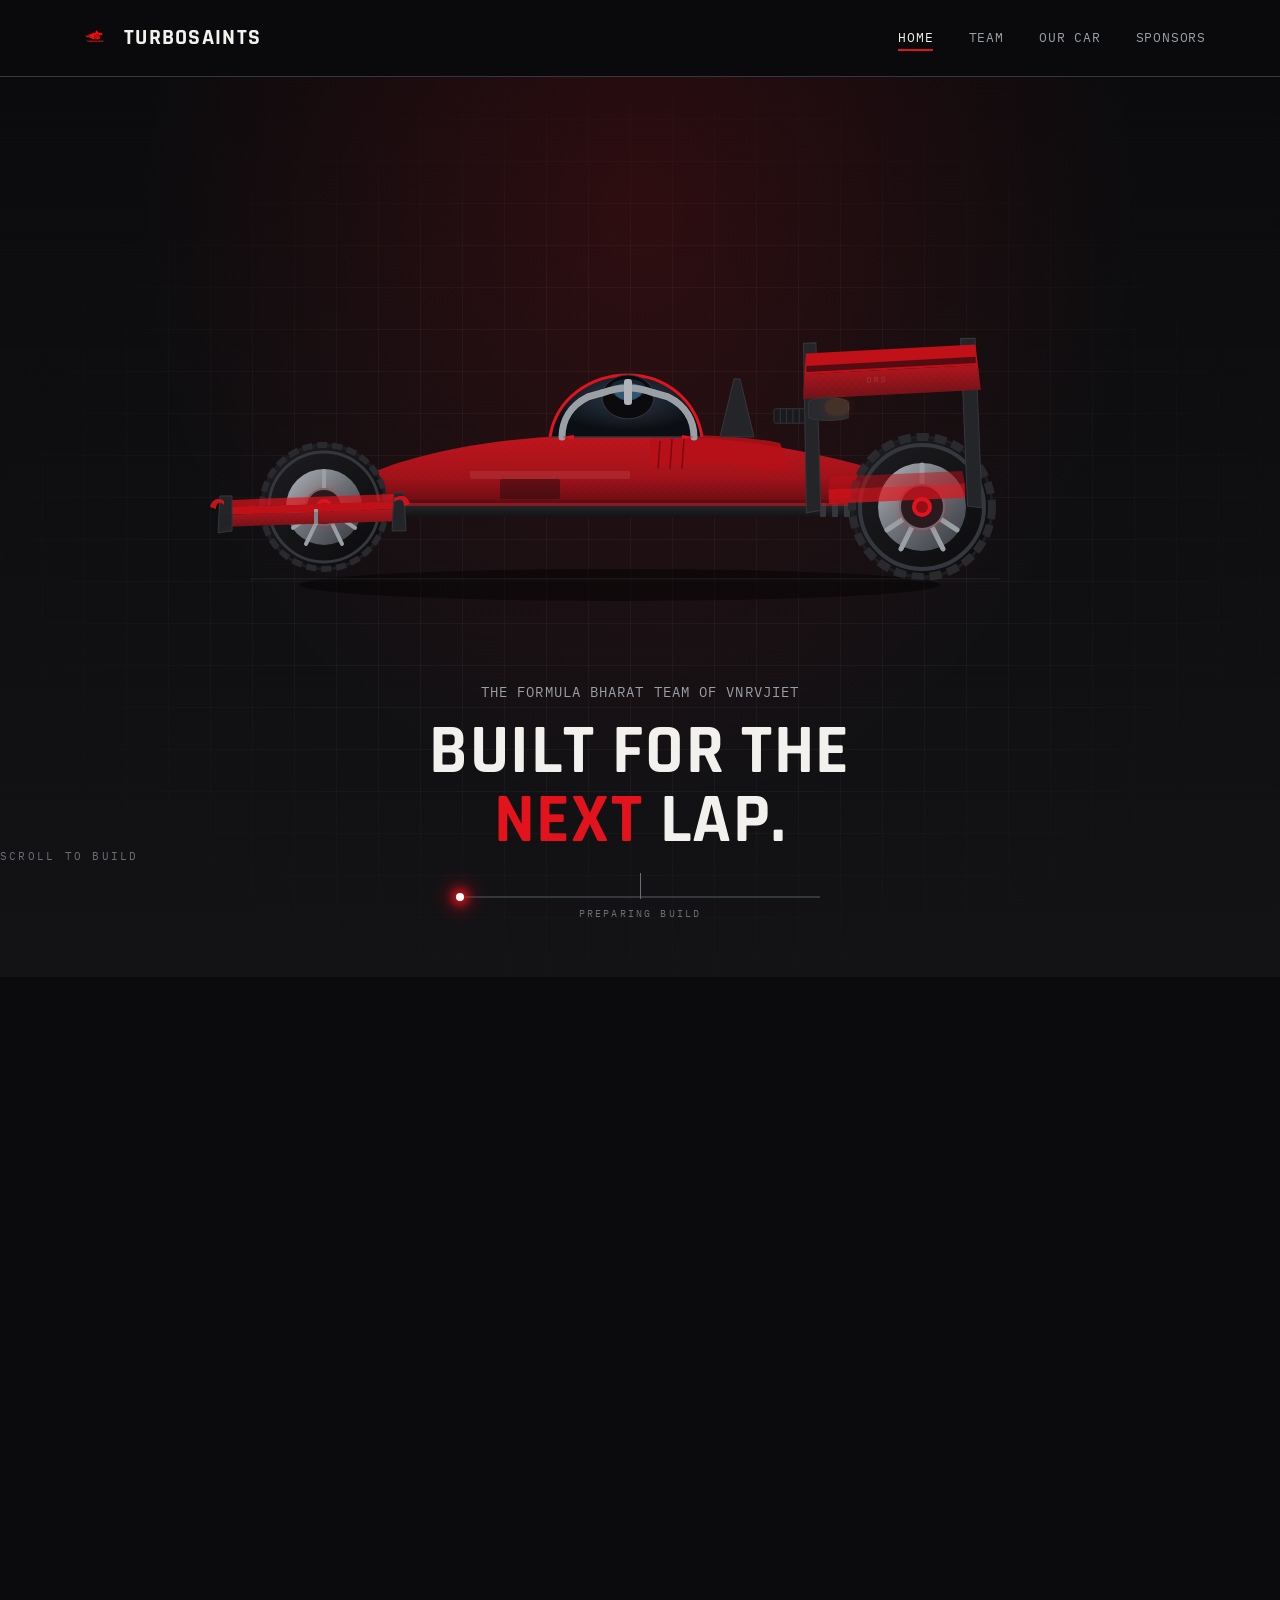
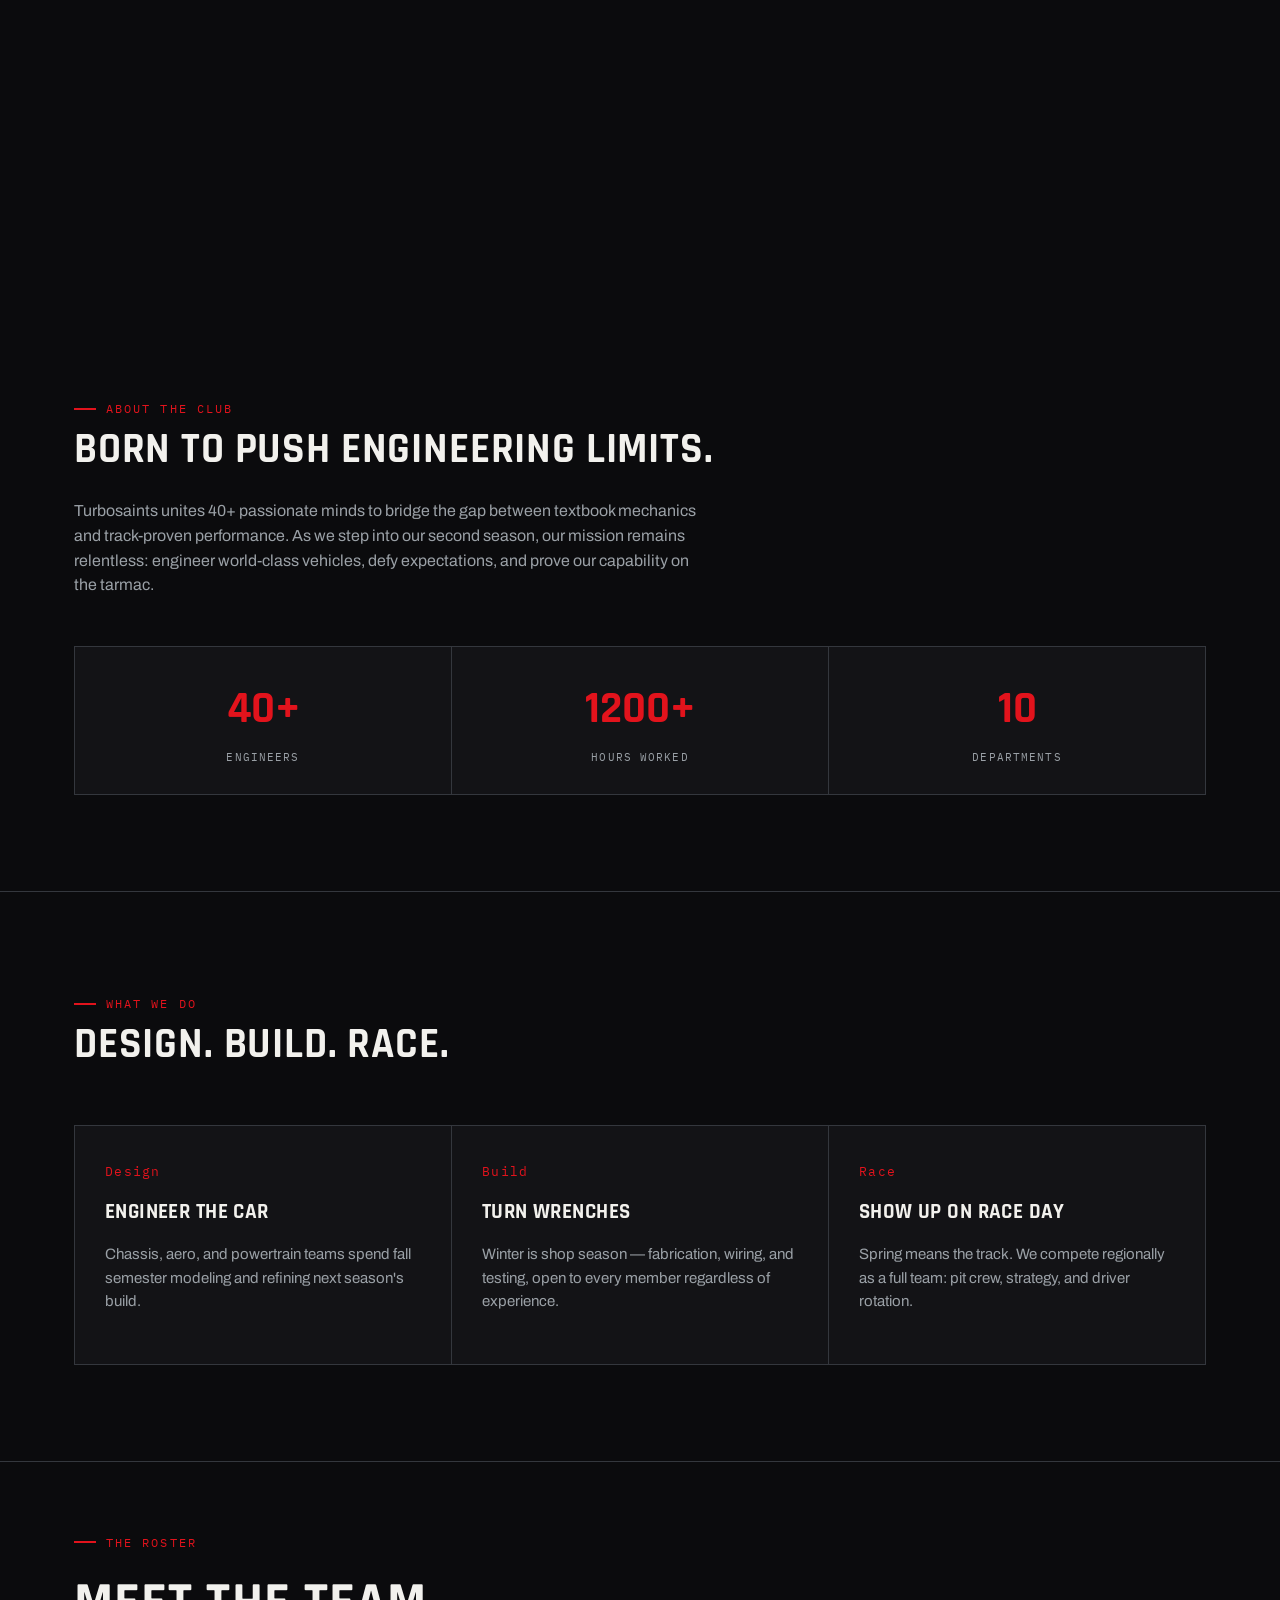
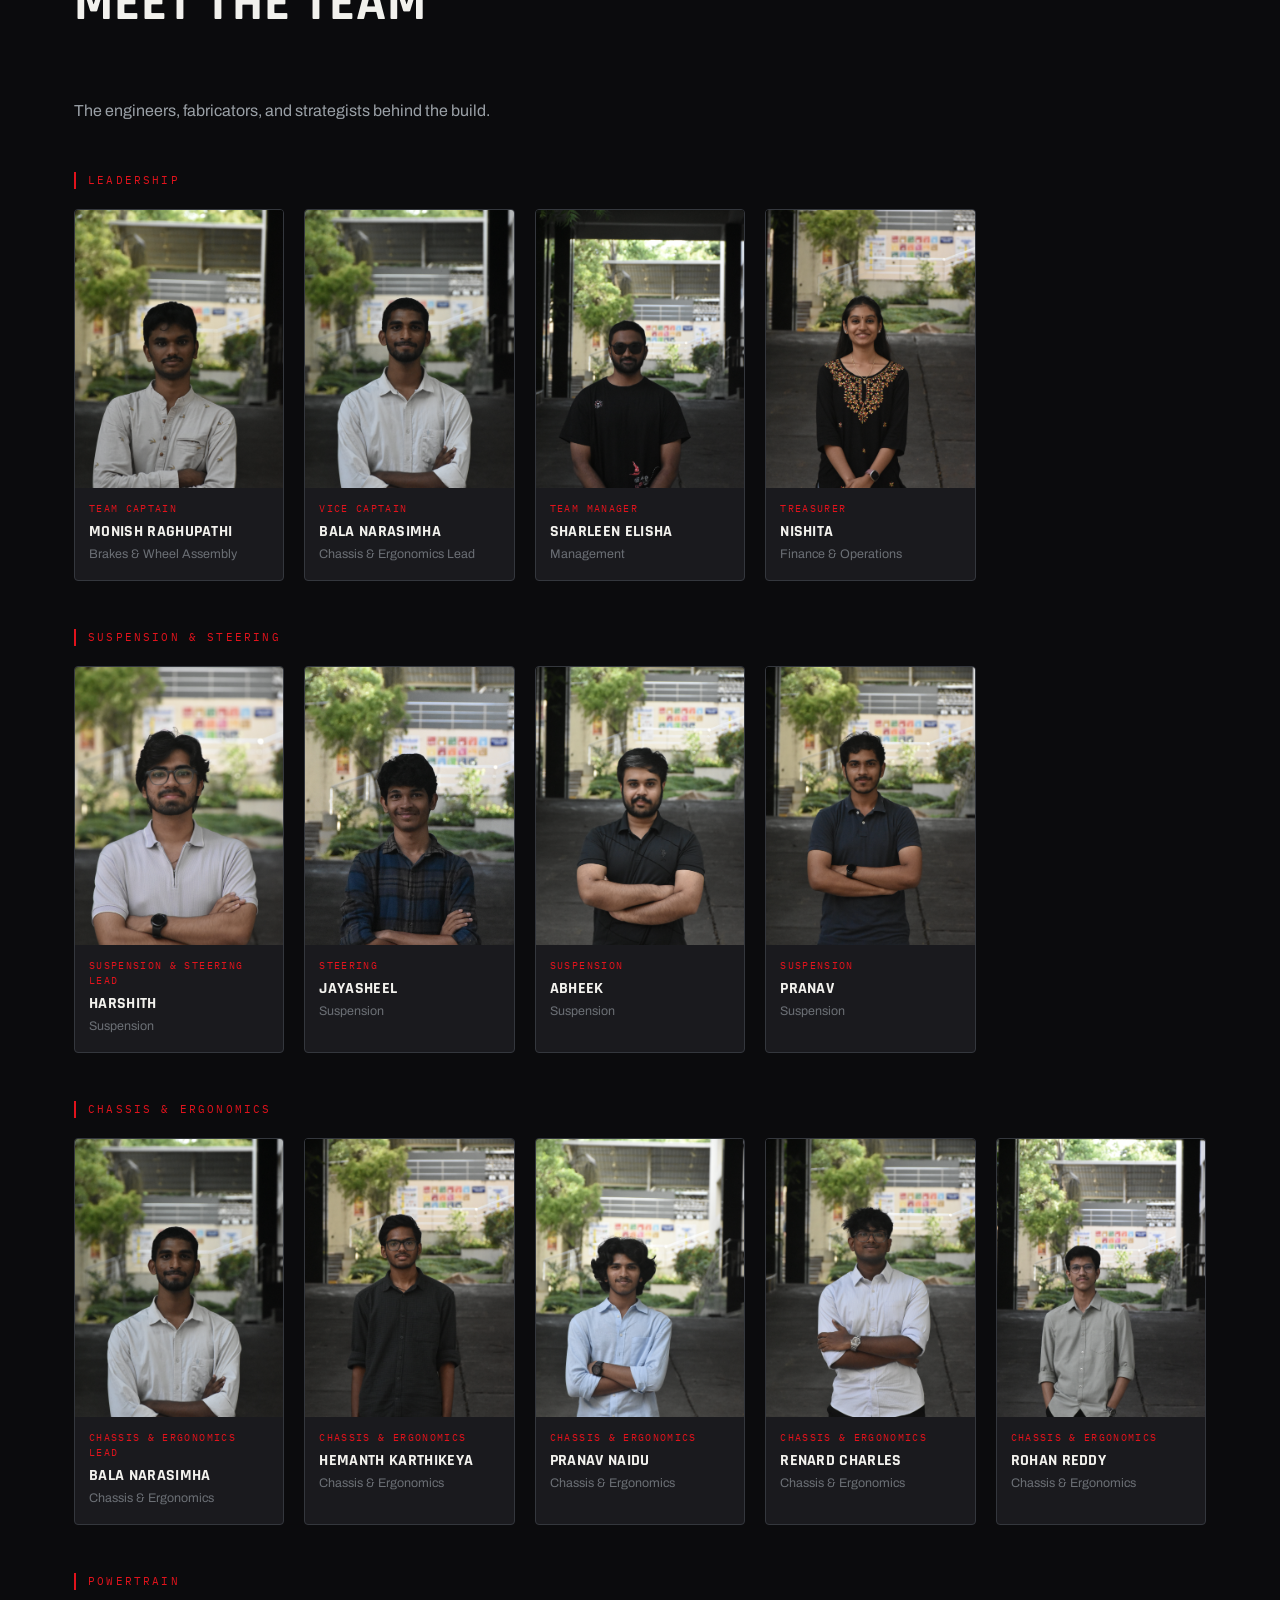
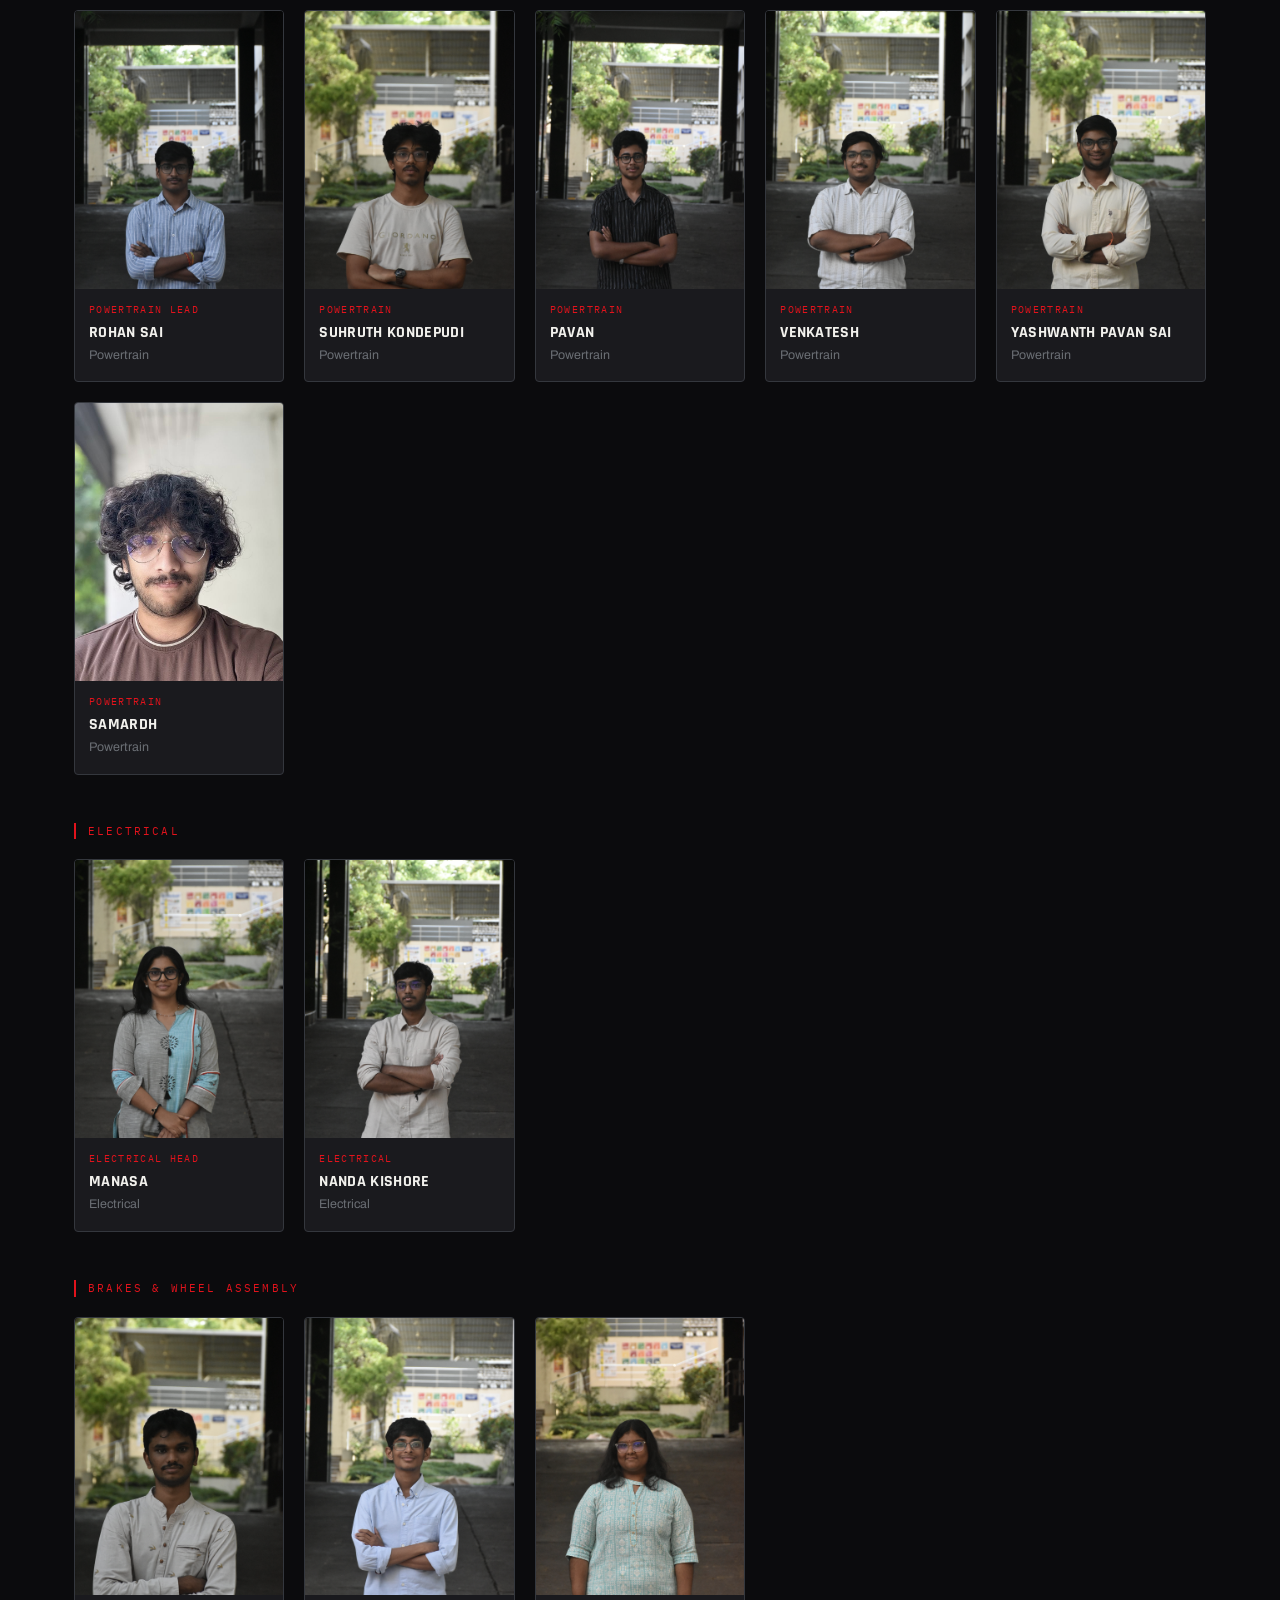
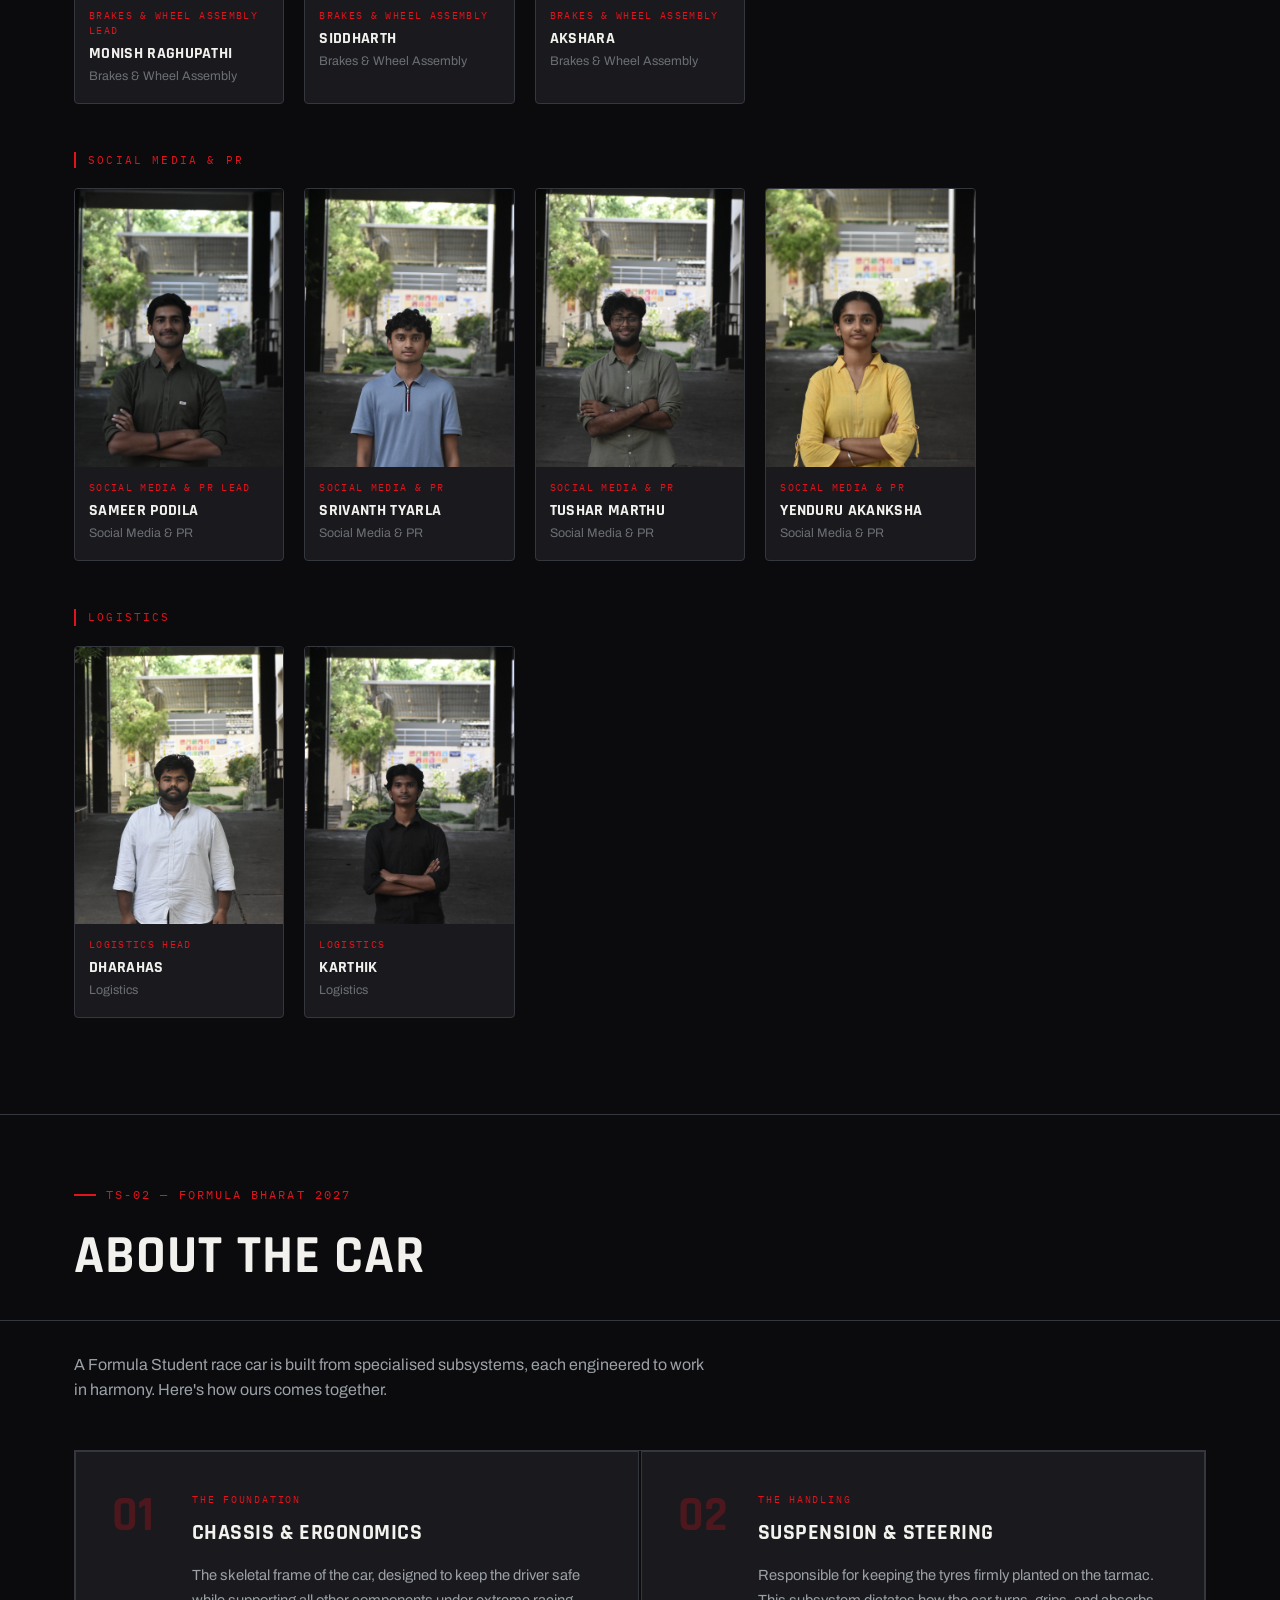
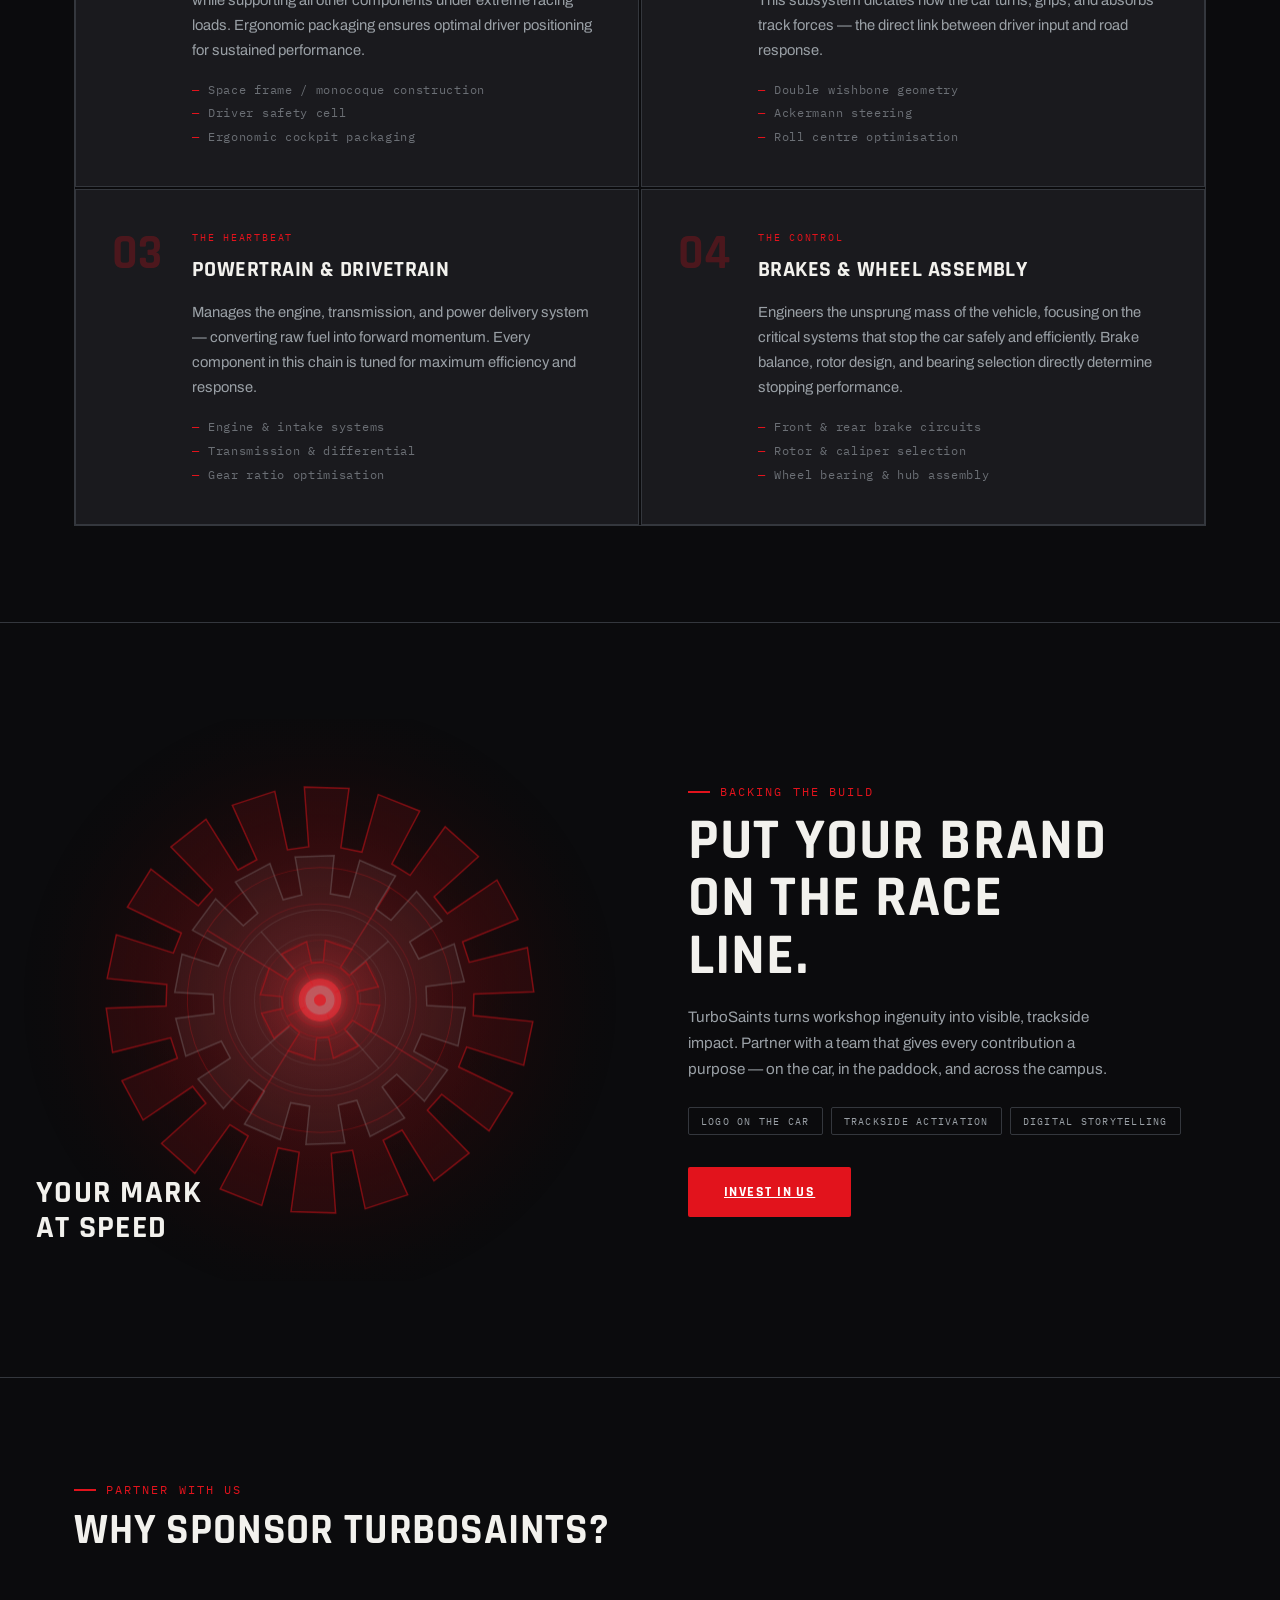
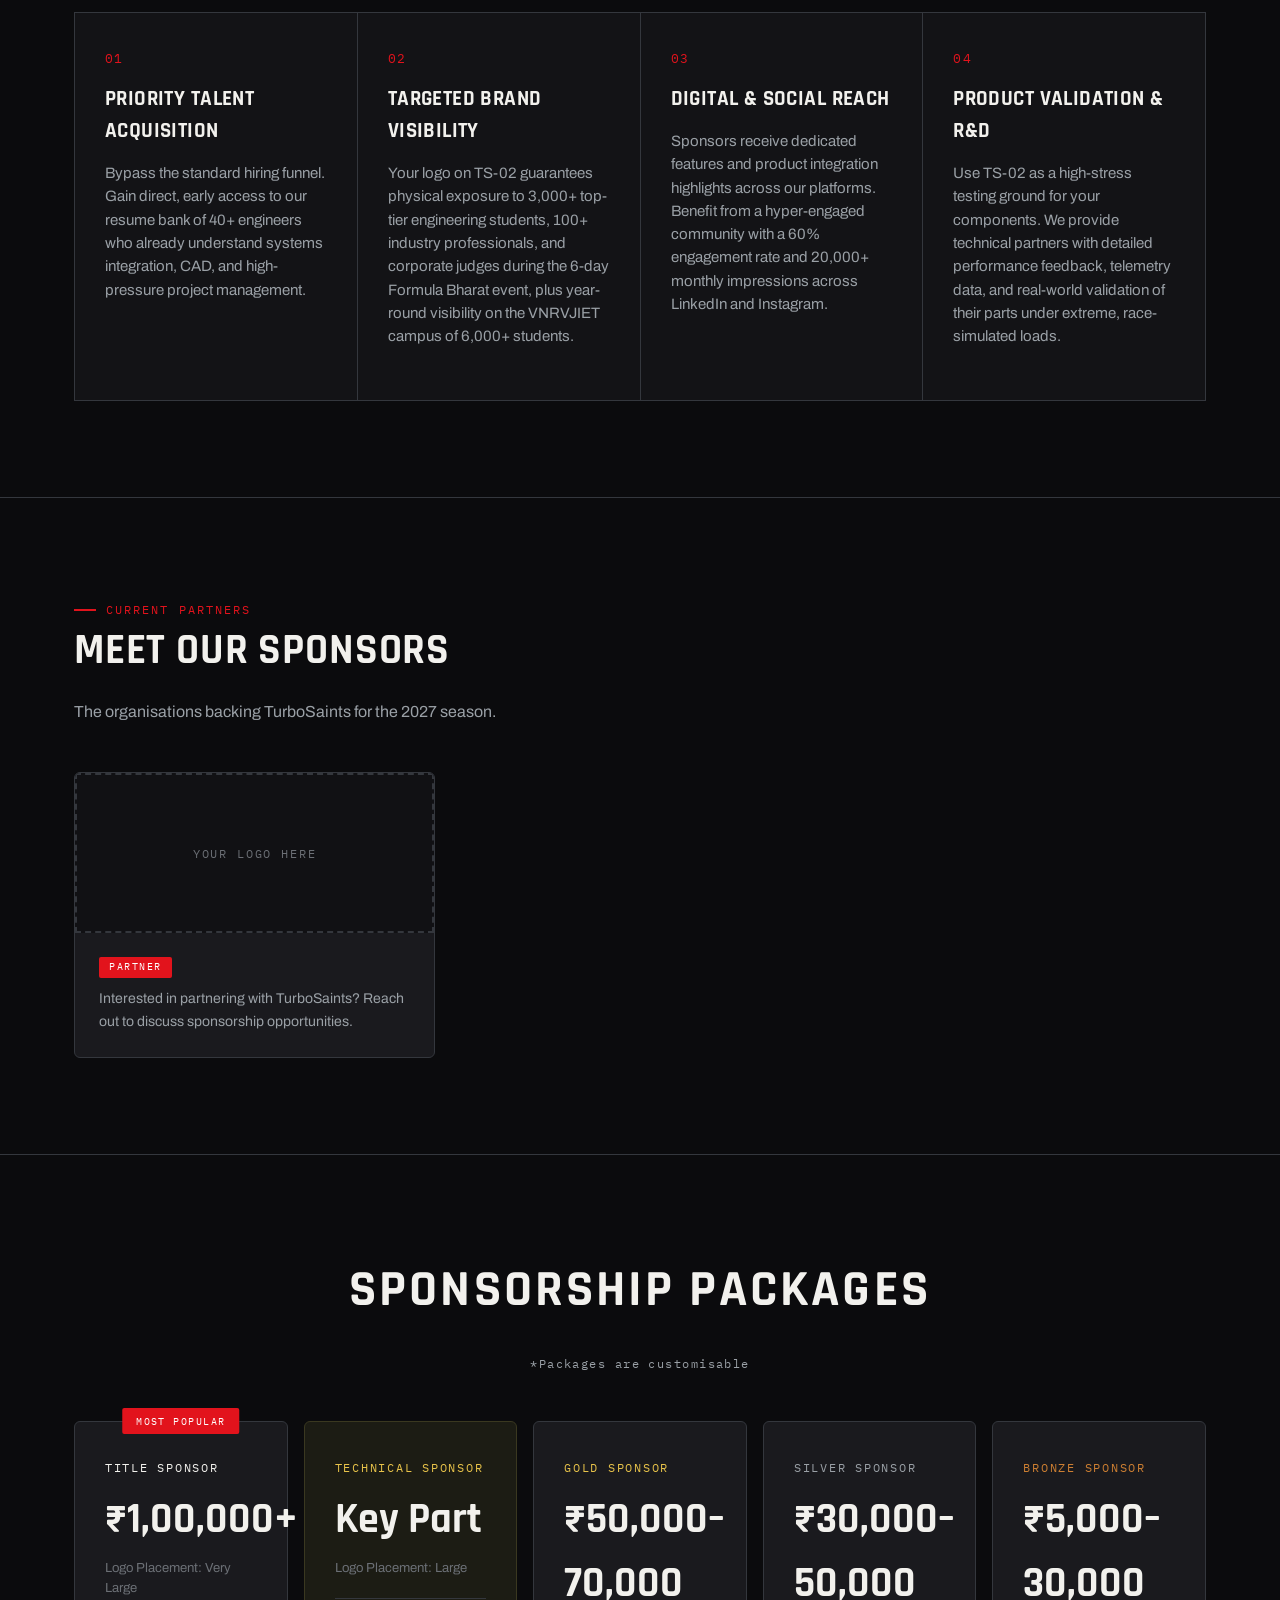
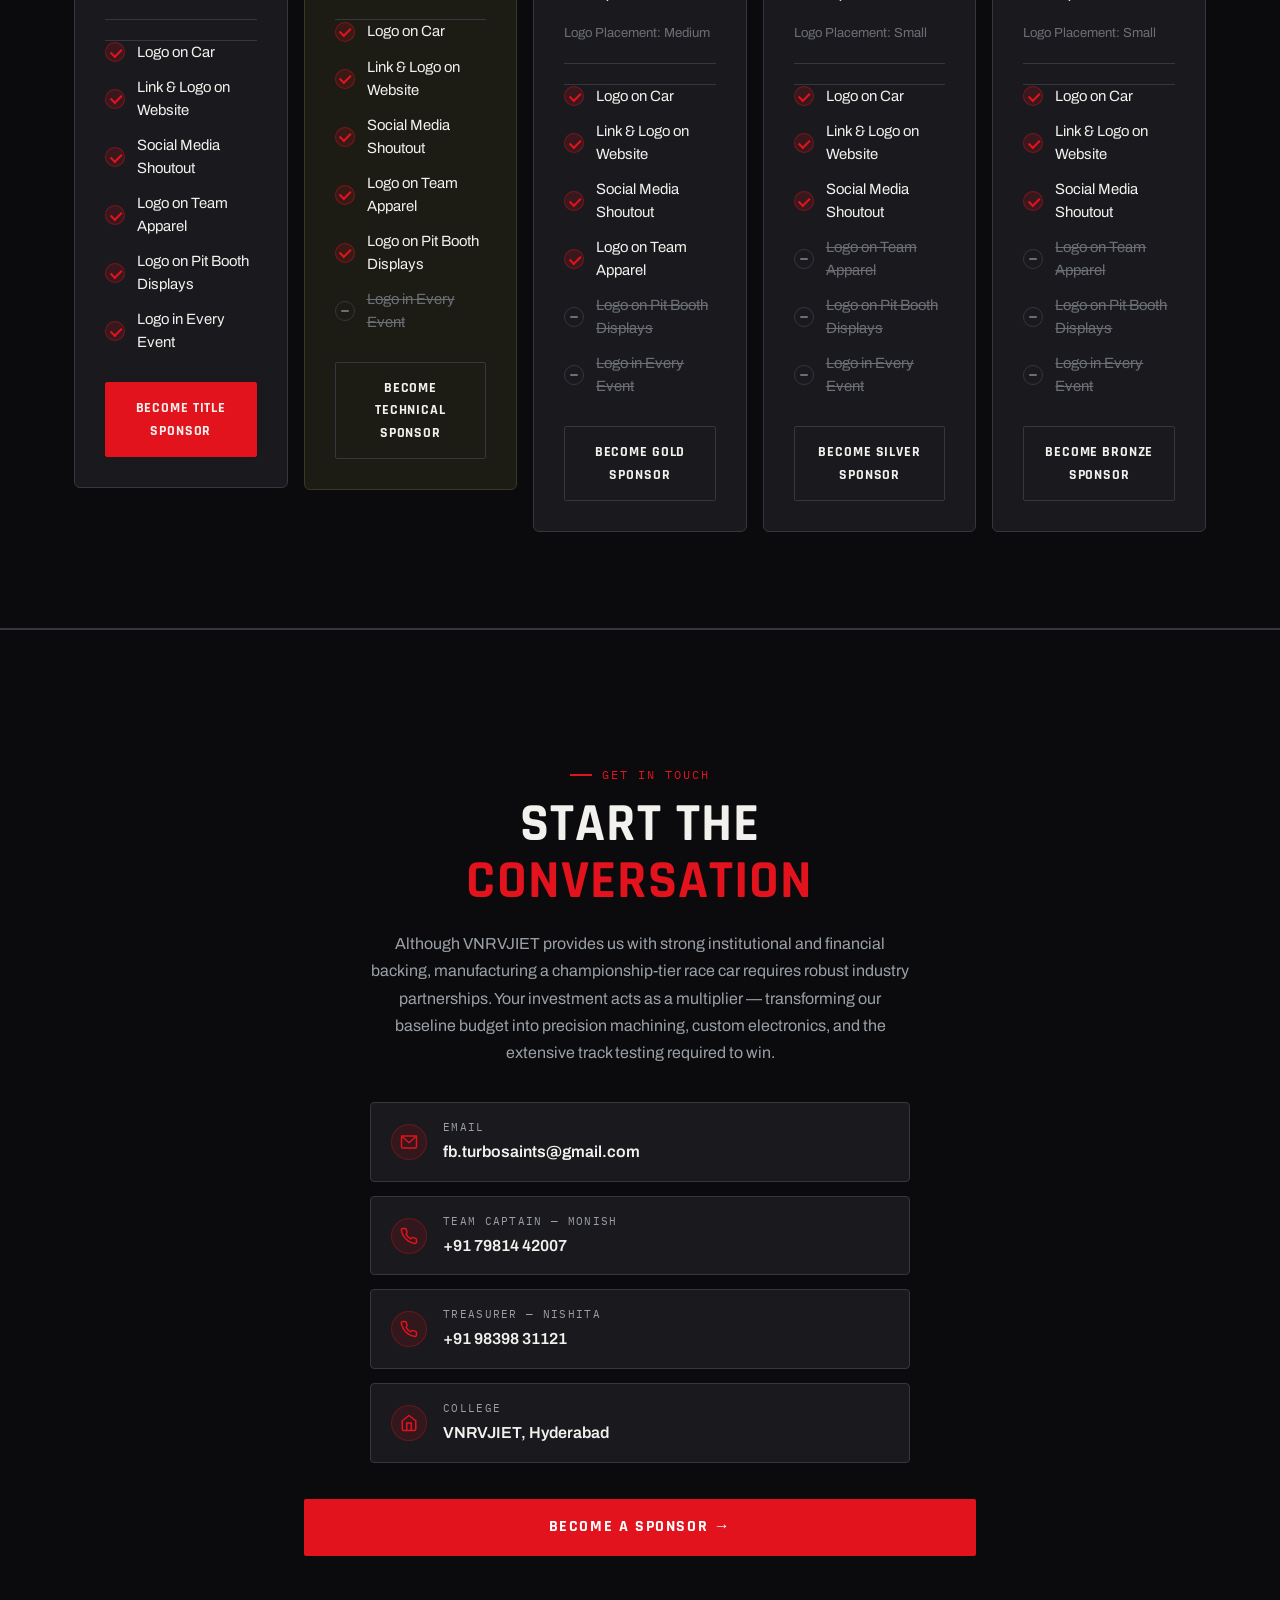
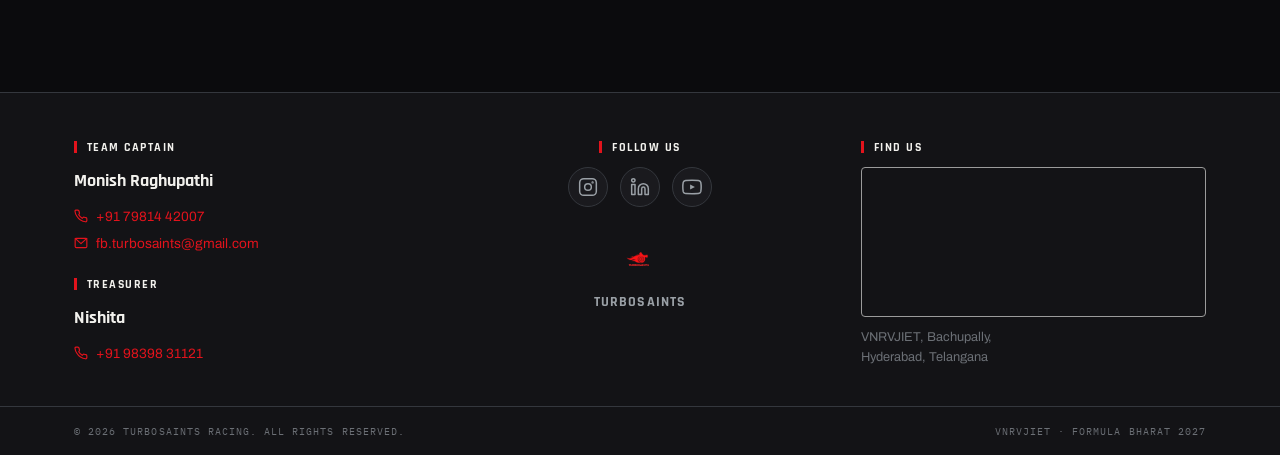
==== index.html @ 215c18c5 "Changed "College Race Club" Changed "Built by Saints."" ====
<!DOCTYPE html>
<html lang="en">
<head>
<meta charset="UTF-8" />
<meta name="viewport" content="width=device-width, initial-scale=1.0" />
<title>Turbosaints — Collegiate Race Club</title>
<link rel="preconnect" href="https://fonts.googleapis.com">
<link href="https://fonts.googleapis.com/css2?family=Rajdhani:wght@600;700&family=Archivo:wght@400;500;600&family=IBM+Plex+Mono:wght@400;500&display=swap" rel="stylesheet">
<link rel="stylesheet" href="styles.css" />
</head>
<body>

<nav class="site-nav">
  <div class="wrap">
    <a href="#home" class="brand nav-anchor"><img src="logo.png" alt="" class="brand-logo"><span class="brand-name">Turbosaints</span></a>
    <ul class="nav-links">
      <li><a href="#home"     class="nav-anchor">Home</a></li>
      <li><a href="#team"     class="nav-anchor">Team</a></li>
      <li><a href="#our-car"  class="nav-anchor">Our Car</a></li>
      <li><a href="#sponsors" class="nav-anchor">Sponsors</a></li>
    </ul>
    <button class="nav-toggle" aria-label="Toggle menu">☰</button>
  </div>
</nav>

<!-- ═══════════════════════════════════════════ HOME ═══════════════════════════════════════════ -->
<div id="home">

<div class="build-pin">
  <div class="build-sticky">
    <canvas id="spark-canvas" aria-hidden="true"></canvas>
    <div class="build-progress-wrap" aria-hidden="true">
      <div class="build-progress-bar" id="build-bar"></div>
      <span class="build-progress-label" id="build-label">INITIALISING</span>
    </div>
    <div class="build-stage">
      <svg id="car-svg" viewBox="0 0 960 500" xmlns="http://www.w3.org/2000/svg">
        <defs>
          <filter id="glow-red" x="-40%" y="-40%" width="180%" height="180%">
            <feGaussianBlur stdDeviation="6" result="blur"/>
            <feMerge><feMergeNode in="blur"/><feMergeNode in="SourceGraphic"/></feMerge>
          </filter>
          <filter id="glow-subtle" x="-20%" y="-20%" width="140%" height="140%">
            <feGaussianBlur stdDeviation="3" result="blur"/>
            <feMerge><feMergeNode in="blur"/><feMergeNode in="SourceGraphic"/></feMerge>
          </filter>
          <linearGradient id="chassis-grad" x1="0%" y1="0%" x2="0%" y2="100%">
            <stop offset="0%"   stop-color="#e2131c"/>
            <stop offset="60%"  stop-color="#c01018"/>
            <stop offset="100%" stop-color="#7a0a10"/>
          </linearGradient>
          <linearGradient id="floor-grad" x1="0%" y1="0%" x2="0%" y2="100%">
            <stop offset="0%"   stop-color="#2a2a2e"/>
            <stop offset="100%" stop-color="#131316"/>
          </linearGradient>
          <linearGradient id="wing-grad" x1="0%" y1="0%" x2="0%" y2="100%">
            <stop offset="0%"   stop-color="#e2131c"/>
            <stop offset="100%" stop-color="#8c0f16"/>
          </linearGradient>
          <linearGradient id="tyre-grad" x1="0%" y1="0%" x2="100%" y2="100%">
            <stop offset="0%"   stop-color="#1e1e22"/>
            <stop offset="100%" stop-color="#0b0b0d"/>
          </linearGradient>
          <linearGradient id="rim-grad" x1="0%" y1="0%" x2="100%" y2="100%">
            <stop offset="0%"   stop-color="#b0b4ba"/>
            <stop offset="50%"  stop-color="#6b6f75"/>
            <stop offset="100%" stop-color="#34373d"/>
          </linearGradient>
          <radialGradient id="cockpit-glass" cx="50%" cy="35%" r="55%">
            <stop offset="0%"   stop-color="#2a3a4a" stop-opacity="0.9"/>
            <stop offset="100%" stop-color="#0b0f14" stop-opacity="1"/>
          </radialGradient>
          <pattern id="carbon" x="0" y="0" width="8" height="8" patternUnits="userSpaceOnUse">
            <rect width="8" height="8" fill="#1a1a1e"/>
            <rect x="0" y="0" width="4" height="4" fill="#222226" opacity="0.7"/>
            <rect x="4" y="4" width="4" height="4" fill="#222226" opacity="0.7"/>
          </pattern>
        </defs>
        <g id="floor" class="part">
          <rect x="170" y="372" width="590" height="14" rx="2" fill="url(#floor-grad)"/>
          <rect x="660" y="358" width="6" height="28" rx="1" fill="#34373d"/>
          <rect x="672" y="354" width="6" height="32" rx="1" fill="#34373d"/>
          <rect x="684" y="350" width="6" height="36" rx="1" fill="#34373d"/>
          <rect x="696" y="347" width="6" height="39" rx="1" fill="#34373d"/>
          <rect x="708" y="344" width="6" height="42" rx="1" fill="#34373d"/>
          <rect x="200" y="374" width="4" height="12" rx="1" fill="#2a2a2e"/>
          <rect x="215" y="374" width="4" height="12" rx="1" fill="#2a2a2e"/>
          <rect x="230" y="374" width="4" height="12" rx="1" fill="#2a2a2e"/>
          <rect x="170" y="372" width="590" height="3" rx="1" fill="#e2131c" opacity="0.5"/>
        </g>
        <g id="chassis" class="part">
          <path d="M 200 348 C 230 330, 310 310, 390 306 L 510 306 C 570 306, 640 318, 700 334 L 726 348 L 726 372 L 200 372 Z" fill="url(#chassis-grad)"/>
          <path d="M 200 348 C 230 330, 310 310, 390 306 L 510 306 C 570 306, 640 318, 700 334 L 726 348 L 726 372 L 200 372 Z" fill="url(#carbon)" opacity="0.18"/>
          <path d="M 200 348 C 175 348, 148 354, 118 362 L 108 368 L 112 372 L 200 372 Z" fill="#c01018"/>
          <path d="M 108 368 L 118 362 L 112 368 Z" fill="#8c0f16"/>
          <path d="M 490 308 C 520 302, 580 304, 620 312 L 630 336 L 610 340 C 580 332, 520 330, 490 336 Z" fill="#b81018" opacity="0.85"/>
          <line x1="500" y1="310" x2="498" y2="338" stroke="#7a0a10" stroke-width="1.5"/>
          <line x1="512" y1="308" x2="510" y2="338" stroke="#7a0a10" stroke-width="1.5"/>
          <line x1="524" y1="307" x2="522" y2="338" stroke="#7a0a10" stroke-width="1.5"/>
          <path d="M 440 306 C 445 286, 465 278, 485 278 C 505 278, 525 286, 530 306 Z" fill="#b81018"/>
          <path d="M 560 306 L 574 248 L 580 248 L 594 306 Z" fill="#232529" stroke="#34373d" stroke-width="1"/>
          <rect x="310" y="340" width="160" height="8" rx="1" fill="#fff" opacity="0.08"/>
          <rect x="340" y="348" width="60" height="20" rx="2" fill="#0b0b0d" opacity="0.4"/>
          <rect x="474" y="268" width="10" height="22" rx="3" fill="#e2131c"/>
          <rect x="471" y="264" width="16" height="6" rx="2" fill="#232529"/>
          <rect x="200" y="369" width="526" height="3" fill="#5a0a0e" opacity="0.6"/>
        </g>
        <g id="susp-rear" class="part">
          <line x1="700" y1="348" x2="746" y2="360" stroke="#9aa0a6" stroke-width="4" stroke-linecap="round"/>
          <line x1="700" y1="348" x2="746" y2="345" stroke="#9aa0a6" stroke-width="4" stroke-linecap="round"/>
          <line x1="700" y1="368" x2="746" y2="378" stroke="#9aa0a6" stroke-width="4" stroke-linecap="round"/>
          <line x1="700" y1="368" x2="746" y2="358" stroke="#9aa0a6" stroke-width="4" stroke-linecap="round"/>
          <line x1="710" y1="358" x2="746" y2="385" stroke="#6b6f75" stroke-width="2.5" stroke-linecap="round"/>
          <rect x="742" y="344" width="10" height="42" rx="3" fill="#9aa0a6"/>
          <rect x="752" y="354" width="10" height="22" rx="2" fill="#e2131c" opacity="0.9"/>
          <rect x="740" y="350" width="6" height="30" rx="1" fill="#2a2a2e"/>
        </g>
        <g id="susp-front" class="part">
          <line x1="200" y1="348" x2="160" y2="360" stroke="#9aa0a6" stroke-width="4" stroke-linecap="round"/>
          <line x1="200" y1="348" x2="160" y2="345" stroke="#9aa0a6" stroke-width="4" stroke-linecap="round"/>
          <line x1="200" y1="368" x2="160" y2="378" stroke="#9aa0a6" stroke-width="4" stroke-linecap="round"/>
          <line x1="200" y1="368" x2="160" y2="358" stroke="#9aa0a6" stroke-width="4" stroke-linecap="round"/>
          <line x1="192" y1="358" x2="158" y2="385" stroke="#6b6f75" stroke-width="2.5" stroke-linecap="round"/>
          <rect x="150" y="344" width="10" height="42" rx="3" fill="#9aa0a6"/>
          <rect x="140" y="354" width="10" height="22" rx="2" fill="#e2131c" opacity="0.9"/>
          <rect x="156" y="350" width="6" height="30" rx="1" fill="#2a2a2e"/>
        </g>
        <g id="wheel-rear" class="part">
          <circle cx="762" cy="376" r="70" fill="url(#tyre-grad)" stroke="#1e1e22" stroke-width="3"/>
          <circle cx="762" cy="376" r="70" fill="none" stroke="#2a2a2e" stroke-width="8" stroke-dasharray="12 6"/>
          <circle cx="762" cy="376" r="62" fill="none" stroke="#34373d" stroke-width="4"/>
          <circle cx="762" cy="376" r="44" fill="url(#rim-grad)"/>
          <g stroke="#9aa0a6" stroke-width="5" stroke-linecap="round">
            <line x1="762" y1="376" x2="762" y2="334"/>
            <line x1="762" y1="376" x2="797" y2="399"/>
            <line x1="762" y1="376" x2="783" y2="418"/>
            <line x1="762" y1="376" x2="741" y2="418"/>
            <line x1="762" y1="376" x2="727" y2="399"/>
          </g>
          <circle cx="762" cy="376" r="22" fill="#1a1a1e" stroke="#6b6f75" stroke-width="2"/>
          <circle cx="762" cy="376" r="10" fill="#e2131c"/>
          <circle cx="762" cy="376" r="6"  fill="#8c0f16"/>
          <circle cx="762" cy="376" r="26" fill="#e2131c" opacity="0.08" filter="url(#glow-red)"/>
        </g>
        <g id="wheel-front" class="part">
          <circle cx="164" cy="376" r="62" fill="url(#tyre-grad)" stroke="#1e1e22" stroke-width="3"/>
          <circle cx="164" cy="376" r="62" fill="none" stroke="#2a2a2e" stroke-width="6" stroke-dasharray="10 5"/>
          <circle cx="164" cy="376" r="55" fill="none" stroke="#34373d" stroke-width="3"/>
          <circle cx="164" cy="376" r="38" fill="url(#rim-grad)"/>
          <g stroke="#9aa0a6" stroke-width="4" stroke-linecap="round">
            <line x1="164" y1="376" x2="164" y2="340"/>
            <line x1="164" y1="376" x2="195" y2="397"/>
            <line x1="164" y1="376" x2="182" y2="413"/>
            <line x1="164" y1="376" x2="146" y2="413"/>
            <line x1="164" y1="376" x2="133" y2="397"/>
          </g>
          <circle cx="164" cy="376" r="18" fill="#1a1a1e" stroke="#6b6f75" stroke-width="2"/>
          <circle cx="164" cy="376" r="8"  fill="#e2131c"/>
          <circle cx="164" cy="376" r="5"  fill="#8c0f16"/>
          <circle cx="164" cy="376" r="22" fill="#e2131c" opacity="0.08" filter="url(#glow-red)"/>
        </g>
        <g id="cockpit" class="part">
          <path d="M 390 306 C 396 268, 430 244, 468 244 C 504 244, 536 268, 542 306 Z" fill="url(#cockpit-glass)" stroke="#34373d" stroke-width="1.5"/>
          <path d="M 390 306 C 396 268, 430 244, 468 244 C 504 244, 536 268, 542 306" fill="none" stroke="#e2131c" stroke-width="3"/>
          <ellipse cx="468" cy="266" rx="26" ry="22" fill="#0b0b0d" stroke="#34373d" stroke-width="1"/>
          <ellipse cx="468" cy="258" rx="18" ry="10" fill="#1a2a3a" opacity="0.8"/>
          <path d="M 453 256 Q 468 248 483 256 Q 483 268 468 270 Q 453 268 453 256 Z" fill="#4a8ab4" opacity="0.5"/>
          <path d="M 402 306 C 402 290, 410 275, 428 266 L 442 262" fill="none" stroke="#9aa0a6" stroke-width="7" stroke-linecap="round"/>
          <path d="M 534 306 C 534 290, 526 275, 508 266 L 494 262" fill="none" stroke="#9aa0a6" stroke-width="7" stroke-linecap="round"/>
          <path d="M 442 262 Q 468 252 494 262" fill="none" stroke="#9aa0a6" stroke-width="7" stroke-linecap="round"/>
          <rect x="464" y="248" width="8" height="26" rx="3" fill="#b0b4ba"/>
          <path d="M 402 306 L 414 304 L 414 308 Z" fill="#e2131c"/>
          <path d="M 534 306 L 522 304 L 522 308 Z" fill="#e2131c"/>
        </g>
        <g id="front-wing" class="part">
          <path d="M 60 384 L 242 378 L 242 390 L 60 396 Z" fill="url(#wing-grad)"/>
          <path d="M 66 376 L 238 370 L 240 378 L 64 384 Z" fill="#c01018"/>
          <path d="M 72 369 L 234 363 L 238 370 L 70 376 Z" fill="#e2131c" opacity="0.7"/>
          <path d="M 60 365 L 72 365 L 72 400 L 58 402 Z" fill="#232529" stroke="#34373d" stroke-width="1"/>
          <path d="M 234 362 L 244 362 L 246 400 L 232 400 Z" fill="#232529" stroke="#34373d" stroke-width="1"/>
          <path d="M 64 370 C 58 366, 52 368, 50 376 L 56 378 C 56 372, 60 370, 64 374 Z" fill="#e2131c" opacity="0.85"/>
          <path d="M 234 367 C 242 363, 248 365, 250 373 L 244 375 C 244 369, 240 367, 234 371 Z" fill="#e2131c" opacity="0.85"/>
          <rect x="154" y="378" width="4" height="16" rx="1" fill="#9aa0a6"/>
          <path d="M 60 384 L 242 378 L 242 390 L 60 396 Z" fill="url(#carbon)" opacity="0.22"/>
        </g>
        <g id="rear-wing" class="part">
          <path d="M 660 198 L 672 198 L 672 360 L 658 362 Z" fill="#232529" stroke="#34373d" stroke-width="1"/>
          <path d="M 812 198 L 826 198 L 828 362 L 814 360 Z" fill="#232529" stroke="#34373d" stroke-width="1"/>
          <path d="M 660 228 L 828 224 L 830 248 L 658 252 Z" fill="url(#wing-grad)"/>
          <path d="M 662 208 L 826 204 L 828 224 L 660 228 Z" fill="#c01018"/>
          <path d="M 662 220 L 826 216 L 826 222 L 662 226 Z" fill="#0b0b0d" opacity="0.6"/>
          <path d="M 680 340 L 812 338 L 812 352 L 680 354 Z" fill="#e2131c" opacity="0.7"/>
          <path d="M 682 328 L 810 326 L 812 338 L 680 340 Z" fill="#c01018" opacity="0.5"/>
          <text x="720" y="238" font-family="monospace" font-size="8" fill="#fff" opacity="0.2" letter-spacing="2">DRS</text>
          <path d="M 660 228 L 828 224 L 830 248 L 658 252 Z" fill="url(#carbon)" opacity="0.25"/>
        </g>
        <g id="exhaust" class="part">
          <ellipse cx="680" cy="296" rx="12" ry="10" fill="#1a1a1e" stroke="#34373d" stroke-width="2"/>
          <ellipse cx="680" cy="296" rx="8"  ry="6"  fill="#0b0b0d"/>
          <path d="M 648 288 C 660 282, 680 282, 692 288 L 692 306 C 680 310, 660 310, 648 306 Z" fill="#2a2a2e" stroke="#34373d" stroke-width="1"/>
          <ellipse cx="680" cy="294" rx="14" ry="10" fill="#ff6600" opacity="0.12" filter="url(#glow-red)"/>
          <rect x="610" y="296" width="34" height="16" rx="2" fill="#1a1a1e" stroke="#34373d" stroke-width="1"/>
          <line x1="617" y1="296" x2="617" y2="312" stroke="#34373d" stroke-width="1"/>
          <line x1="624" y1="296" x2="624" y2="312" stroke="#34373d" stroke-width="1"/>
          <line x1="631" y1="296" x2="631" y2="312" stroke="#34373d" stroke-width="1"/>
          <line x1="638" y1="296" x2="638" y2="312" stroke="#34373d" stroke-width="1"/>
        </g>

        <!-- ground shadow / reflection — always visible, subtle -->
        <ellipse cx="460" cy="454" rx="320" ry="16"
          fill="rgba(0,0,0,0)" id="ground-shadow"/>
        <!-- ground line -->
        <line x1="90" y1="448" x2="840" y2="448"
          stroke="#34373d" stroke-width="1" opacity="0.5"/>
      </svg>
      <!-- part labels — inside build-stage so % positions align to the SVG -->
      <div class="part-labels" aria-hidden="true">
        <span class="part-label" id="lbl-floor">Floor &amp; Diffuser</span>
        <span class="part-label" id="lbl-chassis">Monocoque Chassis</span>
        <span class="part-label" id="lbl-susp-rear">Rear Suspension</span>
        <span class="part-label" id="lbl-susp-front">Front Suspension</span>
        <span class="part-label" id="lbl-wheel-rear">Rear Tyre</span>
        <span class="part-label" id="lbl-wheel-front">Front Tyre</span>
        <span class="part-label" id="lbl-cockpit">Halo + Cockpit</span>
        <span class="part-label" id="lbl-front-wing">Front Wing</span>
        <span class="part-label" id="lbl-rear-wing">Rear Wing</span>
        <span class="part-label" id="lbl-exhaust">Power Unit</span>
      </div>
    </div><!-- /.build-stage -->
    <div class="hero-copy">
      <p>The Formula Bharat Team of VNRVJIET</p>
      <h1>Built For The<br><em>Next</em> Lap.</h1>
    </div>
    <div class="scroll-hint">Scroll to build</div>
  </div>
</div><!-- /.build-pin -->

<section>
  <div class="wrap">
    <div class="section-head">
      <span class="eyebrow">About the club</span>
      <h2>Born to push engineering limits.</h2>
      <p>Turbosaints unites 40+ passionate minds to bridge the gap between textbook mechanics and track-proven performance. As we step into our second season, our mission remains relentless: engineer world-class vehicles, defy expectations, and prove our capability on the tarmac.</p>
    </div>
    <div class="stats">
      <div class="stat"><div class="num">40+</div><div class="label">Engineers</div></div>
      <div class="stat"><div class="num">1200+</div><div class="label">Hours Worked</div></div>
      <div class="stat"><div class="num">10</div><div class="label">Departments</div></div>
    </div>
  </div>
</section>
<hr class="divider">
<section>
  <div class="wrap">
    <div class="section-head">
      <span class="eyebrow">What we do</span>
      <h2>Design. Build. Race.</h2>
    </div>
    <div class="pillars pillars--3">
      <div class="pillar"><div class="idx">Design</div><h3>Engineer the car</h3><p>Chassis, aero, and powertrain teams spend fall semester modeling and refining next season's build.</p></div>
      <div class="pillar"><div class="idx">Build</div><h3>Turn wrenches</h3><p>Winter is shop season — fabrication, wiring, and testing, open to every member regardless of experience.</p></div>
      <div class="pillar"><div class="idx">Race</div><h3>Show up on race day</h3><p>Spring means the track. We compete regionally as a full team: pit crew, strategy, and driver rotation.</p></div>
    </div>
  </div>
</section>

</div><!-- /#home -->

<hr class="divider">

<!-- ═══════════════════════════════════════════ TEAM ═══════════════════════════════════════════ -->
<div id="team">
<div class="page-hero">
  <div class="wrap">
    <span class="eyebrow">The roster</span>
    <h1>Meet the team</h1>
  </div>
</div>
<section>
  <div class="wrap">
    <div class="section-head">
      <p>The engineers, fabricators, and strategists behind the build.</p>
    </div>

    <!-- Leadership -->
    <div class="team-group-label">Leadership</div>
    <div class="team-grid">

      <div class="team-card">
        <div class="team-photo-wrap">
          <img src="team/Monish raghupathi (team captain_brakes and wheel assembly).jpg" alt="Monish Raghupathi" loading="lazy"/>
        </div>
        <div class="team-info">
          <div class="team-role">Team Captain</div>
          <h3>Monish Raghupathi</h3>
          <div class="team-dept">Brakes &amp; Wheel Assembly</div>
        </div>
      </div>

      <div class="team-card">
        <div class="team-photo-wrap">
          <img src="team/Bala Narasimha (Vice Captain_ Chassis & Ergonomics Lead).JPG" alt="Bala Narasimha" loading="lazy"/>
        </div>
        <div class="team-info">
          <div class="team-role">Vice Captain</div>
          <h3>Bala Narasimha</h3>
          <div class="team-dept">Chassis &amp; Ergonomics Lead</div>
        </div>
      </div>

      <div class="team-card">
        <div class="team-photo-wrap">
          <img src="team/Sharleen Elisha (Team Manager)JPG.jpg" alt="Sharleen Elisha" loading="lazy"/>
        </div>
        <div class="team-info">
          <div class="team-role">Team Manager</div>
          <h3>Sharleen Elisha</h3>
          <div class="team-dept">Management</div>
        </div>
      </div>

      <div class="team-card">
        <div class="team-photo-wrap">
          <img src="team/Nishita( treasurer).jpg" alt="Nishita" loading="lazy"/>
        </div>
        <div class="team-info">
          <div class="team-role">Treasurer</div>
          <h3>Nishita</h3>
          <div class="team-dept">Finance &amp; Operations</div>
        </div>
      </div>

    </div><!-- /.team-grid leadership -->

    <!-- Suspension & Steering -->
    <div class="team-group-label">Suspension &amp; Steering</div>
    <div class="team-grid">

      <div class="team-card">
        <div class="team-photo-wrap">
          <img src="team/Harshith (suspension head).jpg" alt="Harshith" loading="lazy"/>
        </div>
        <div class="team-info">
          <div class="team-role">Suspension &amp; Steering Lead</div>
          <h3>Harshith</h3>
          <div class="team-dept">Suspension</div>
        </div>
      </div>

      <div class="team-card">
        <div class="team-photo-wrap">
          <img src="team/Jayasheel (Suspension & Steering Lead).JPG" alt="Jayasheel" loading="lazy" class="zoom-jayasheel"/>
        </div>
        <div class="team-info">
          <div class="team-role">Steering</div>
          <h3>Jayasheel</h3>
          <div class="team-dept">Suspension</div>
        </div>
      </div>

      <div class="team-card">
        <div class="team-photo-wrap">
          <img src="team/Abheek(suspension).jpg" alt="Abheek" loading="lazy"/>
        </div>
        <div class="team-info">
          <div class="team-role">Suspension</div>
          <h3>Abheek</h3>
          <div class="team-dept">Suspension</div>
        </div>
      </div>

      <div class="team-card">
        <div class="team-photo-wrap">
          <img src="team/Pranav(suspension).jpg" alt="Pranav" loading="lazy"/>
        </div>
        <div class="team-info">
          <div class="team-role">Suspension</div>
          <h3>Pranav</h3>
          <div class="team-dept">Suspension</div>
        </div>
      </div>

    </div><!-- /.team-grid suspension -->

    <!-- Chassis & Ergonomics -->
    <div class="team-group-label">Chassis &amp; Ergonomics</div>
    <div class="team-grid">

      <div class="team-card">
        <div class="team-photo-wrap">
          <img src="team/Bala Narasimha (Vice Captain_ Chassis & Ergonomics Lead).JPG" alt="Bala Narasimha" loading="lazy"/>
        </div>
        <div class="team-info">
          <div class="team-role">Chassis &amp; Ergonomics Lead</div>
          <h3>Bala Narasimha</h3>
          <div class="team-dept">Chassis &amp; Ergonomics</div>
        </div>
      </div>

      <div class="team-card">
        <div class="team-photo-wrap">
          <img src="team/Hemanth karthikeya (chassis).jpg" alt="Hemanth Karthikeya" loading="lazy"/>
        </div>
        <div class="team-info">
          <div class="team-role">Chassis &amp; Ergonomics</div>
          <h3>Hemanth Karthikeya</h3>
          <div class="team-dept">Chassis &amp; Ergonomics</div>
        </div>
      </div>

      <div class="team-card">
        <div class="team-photo-wrap">
          <img src="team/Pranav naidu(chassis).jpg" alt="Pranav Naidu" loading="lazy"/>
        </div>
        <div class="team-info">
          <div class="team-role">Chassis &amp; Ergonomics</div>
          <h3>Pranav Naidu</h3>
          <div class="team-dept">Chassis &amp; Ergonomics</div>
        </div>
      </div>

      <div class="team-card">
        <div class="team-photo-wrap">
          <img src="team/Renard Charles (chassis).jpg" alt="Renard Charles" loading="lazy"/>
        </div>
        <div class="team-info">
          <div class="team-role">Chassis &amp; Ergonomics</div>
          <h3>Renard Charles</h3>
          <div class="team-dept">Chassis &amp; Ergonomics</div>
        </div>
      </div>

      <div class="team-card">
        <div class="team-photo-wrap">
          <img src="team/Rohan reddy (chassis).jpg" alt="Rohan Reddy" loading="lazy"/>
        </div>
        <div class="team-info">
          <div class="team-role">Chassis &amp; Ergonomics</div>
          <h3>Rohan Reddy</h3>
          <div class="team-dept">Chassis &amp; Ergonomics</div>
        </div>
      </div>

    </div><!-- /.team-grid chassis -->

    <!-- Powertrain -->
    <div class="team-group-label">Powertrain</div>
    <div class="team-grid">

      <div class="team-card">
        <div class="team-photo-wrap">
          <img src="team/Rohan sai (powertrain).jpg" alt="Rohan Sai" loading="lazy"/>
        </div>
        <div class="team-info">
          <div class="team-role">Powertrain Lead</div>
          <h3>Rohan Sai</h3>
          <div class="team-dept">Powertrain</div>
        </div>
      </div>

      <div class="team-card">
        <div class="team-photo-wrap">
          <img src="team/Suhruth Kondepudi  ( Powertrain ).JPG" alt="Suhruth Kondepudi" loading="lazy"/>
        </div>
        <div class="team-info">
          <div class="team-role">Powertrain</div>
          <h3>Suhruth Kondepudi</h3>
          <div class="team-dept">Powertrain</div>
        </div>
      </div>

      <div class="team-card">
        <div class="team-photo-wrap">
          <img src="team/Pavan (powertrain).jpg" alt="Pavan" loading="lazy"/>
        </div>
        <div class="team-info">
          <div class="team-role">Powertrain</div>
          <h3>Pavan</h3>
          <div class="team-dept">Powertrain</div>
        </div>
      </div>

      <div class="team-card">
        <div class="team-photo-wrap">
          <img src="team/Venkatesh (suspension ).jpg" alt="Venkatesh" loading="lazy"/>
        </div>
        <div class="team-info">
          <div class="team-role">Powertrain</div>
          <h3>Venkatesh</h3>
          <div class="team-dept">Powertrain</div>
        </div>
      </div>

      <div class="team-card">
        <div class="team-photo-wrap">
          <img src="team/Yashwanth Pavan sai (suspension).jpg" alt="Yashwanth Pavan Sai" loading="lazy"/>
        </div>
        <div class="team-info">
          <div class="team-role">Powertrain</div>
          <h3>Yashwanth Pavan Sai</h3>
          <div class="team-dept">Powertrain</div>
        </div>
      </div>

      <div class="team-card">
        <div class="team-photo-wrap">
          <img src="team/Samardh (steering).jpeg" alt="Samardh" loading="lazy"/>
        </div>
        <div class="team-info">
          <div class="team-role">Powertrain</div>
          <h3>Samardh</h3>
          <div class="team-dept">Powertrain</div>
        </div>
      </div>

    </div><!-- /.team-grid powertrain -->

    <!-- Electrical -->
    <div class="team-group-label">Electrical</div>
    <div class="team-grid">

      <div class="team-card">
        <div class="team-photo-wrap">
          <img src="team/Manasa(electrical head).jpg" alt="Manasa" loading="lazy"/>
        </div>
        <div class="team-info">
          <div class="team-role">Electrical Head</div>
          <h3>Manasa</h3>
          <div class="team-dept">Electrical</div>
        </div>
      </div>

      <div class="team-card">
        <div class="team-photo-wrap">
          <img src="team/Nanda kishore(electrical).jpg" alt="Nanda Kishore" loading="lazy"/>
        </div>
        <div class="team-info">
          <div class="team-role">Electrical</div>
          <h3>Nanda Kishore</h3>
          <div class="team-dept">Electrical</div>
        </div>
      </div>

    </div><!-- /.team-grid electrical -->

    <!-- Brakes & Wheel Assembly -->
    <div class="team-group-label">Brakes &amp; Wheel Assembly</div>
    <div class="team-grid">

      <div class="team-card">
        <div class="team-photo-wrap">
          <img src="team/Monish raghupathi (team captain_brakes and wheel assembly).jpg" alt="Monish Raghupathi" loading="lazy"/>
        </div>
        <div class="team-info">
          <div class="team-role">Brakes &amp; Wheel Assembly Lead</div>
          <h3>Monish Raghupathi</h3>
          <div class="team-dept">Brakes &amp; Wheel Assembly</div>
        </div>
      </div>

      <div class="team-card">
        <div class="team-photo-wrap">
          <img src="team/Siddharth(fabrication).jpg" alt="Siddharth" loading="lazy"/>
        </div>
        <div class="team-info">
          <div class="team-role">Brakes &amp; Wheel Assembly</div>
          <h3>Siddharth</h3>
          <div class="team-dept">Brakes &amp; Wheel Assembly</div>
        </div>
      </div>

      <div class="team-card">
        <div class="team-photo-wrap">
          <img src="team/Akshara(suspension).jpg" alt="Akshara" loading="lazy"/>
        </div>
        <div class="team-info">
          <div class="team-role">Brakes &amp; Wheel Assembly</div>
          <h3>Akshara</h3>
          <div class="team-dept">Brakes &amp; Wheel Assembly</div>
        </div>
      </div>

    </div><!-- /.team-grid brakes -->

    <!-- Social Media & PR -->
    <div class="team-group-label">Social Media &amp; PR</div>
    <div class="team-grid">

      <div class="team-card">
        <div class="team-photo-wrap">
          <img src="team/Sameer Podila ( Social Media & PR Lead).JPG" alt="Sameer Podila" loading="lazy"/>
        </div>
        <div class="team-info">
          <div class="team-role">Social Media &amp; PR Lead</div>
          <h3>Sameer Podila</h3>
          <div class="team-dept">Social Media &amp; PR</div>
        </div>
      </div>

      <div class="team-card">
        <div class="team-photo-wrap">
          <img src="team/Srivanth tyarla(social media and pr).jpg" alt="Srivanth Tyarla" loading="lazy"/>
        </div>
        <div class="team-info">
          <div class="team-role">Social Media &amp; PR</div>
          <h3>Srivanth Tyarla</h3>
          <div class="team-dept">Social Media &amp; PR</div>
        </div>
      </div>

      <div class="team-card">
        <div class="team-photo-wrap">
          <img src="team/Tushar Marthu (social media and pr).jpg" alt="Tushar Marthu" loading="lazy"/>
        </div>
        <div class="team-info">
          <div class="team-role">Social Media &amp; PR</div>
          <h3>Tushar Marthu</h3>
          <div class="team-dept">Social Media &amp; PR</div>
        </div>
      </div>

      <div class="team-card">
        <div class="team-photo-wrap">
          <img src="team/YENDURU AKANKSHA (social media and pr).jpg" alt="Yenduru Akanksha" loading="lazy"/>
        </div>
        <div class="team-info">
          <div class="team-role">Social Media &amp; PR</div>
          <h3>Yenduru Akanksha</h3>
          <div class="team-dept">Social Media &amp; PR</div>
        </div>
      </div>

    </div><!-- /.team-grid social -->

    <!-- Logistics -->
    <div class="team-group-label">Logistics</div>
    <div class="team-grid">

      <div class="team-card">
        <div class="team-photo-wrap">
          <img src="team/Dharahas (logistics).jpg" alt="Dharahas" loading="lazy"/>
        </div>
        <div class="team-info">
          <div class="team-role">Logistics Head</div>
          <h3>Dharahas</h3>
          <div class="team-dept">Logistics</div>
        </div>
      </div>

      <div class="team-card">
        <div class="team-photo-wrap">
          <img src="team/Karthik (suspension).jpg" alt="Karthik" loading="lazy"/>
        </div>
        <div class="team-info">
          <div class="team-role">Logistics</div>
          <h3>Karthik</h3>
          <div class="team-dept">Logistics</div>
        </div>
      </div>

    </div><!-- /.team-grid logistics -->

  </div>
</section>
</div><!-- /#team -->

<!-- ════════════════════════════════════════ OUR CAR ════════════════════════════════════════ -->
<div id="our-car">
<hr class="divider">
<div class="page-hero">
  <div class="wrap">
    <span class="eyebrow">TS-02 — Formula Bharat 2027</span>
    <h1>About the Car</h1>
  </div>
</div>
<section>
  <div class="wrap">
    <div class="section-head">
      <p>A Formula Student race car is built from specialised subsystems, each engineered to work in harmony. Here's how ours comes together.</p>
    </div>
    <div class="car-subsystems">

      <div class="subsystem-card">
        <div class="subsystem-number">01</div>
        <div class="subsystem-content">
          <div class="subsystem-tag">The Foundation</div>
          <h3>Chassis &amp; Ergonomics</h3>
          <p>The skeletal frame of the car, designed to keep the driver safe while supporting all other components under extreme racing loads. Ergonomic packaging ensures optimal driver positioning for sustained performance.</p>
          <ul class="subsystem-specs">
            <li>Space frame / monocoque construction</li>
            <li>Driver safety cell</li>
            <li>Ergonomic cockpit packaging</li>
          </ul>
        </div>
      </div>

      <div class="subsystem-card">
        <div class="subsystem-number">02</div>
        <div class="subsystem-content">
          <div class="subsystem-tag">The Handling</div>
          <h3>Suspension &amp; Steering</h3>
          <p>Responsible for keeping the tyres firmly planted on the tarmac. This subsystem dictates how the car turns, grips, and absorbs track forces — the direct link between driver input and road response.</p>
          <ul class="subsystem-specs">
            <li>Double wishbone geometry</li>
            <li>Ackermann steering</li>
            <li>Roll centre optimisation</li>
          </ul>
        </div>
      </div>

      <div class="subsystem-card">
        <div class="subsystem-number">03</div>
        <div class="subsystem-content">
          <div class="subsystem-tag">The Heartbeat</div>
          <h3>Powertrain &amp; Drivetrain</h3>
          <p>Manages the engine, transmission, and power delivery system — converting raw fuel into forward momentum. Every component in this chain is tuned for maximum efficiency and response.</p>
          <ul class="subsystem-specs">
            <li>Engine &amp; intake systems</li>
            <li>Transmission &amp; differential</li>
            <li>Gear ratio optimisation</li>
          </ul>
        </div>
      </div>

      <div class="subsystem-card">
        <div class="subsystem-number">04</div>
        <div class="subsystem-content">
          <div class="subsystem-tag">The Control</div>
          <h3>Brakes &amp; Wheel Assembly</h3>
          <p>Engineers the unsprung mass of the vehicle, focusing on the critical systems that stop the car safely and efficiently. Brake balance, rotor design, and bearing selection directly determine stopping performance.</p>
          <ul class="subsystem-specs">
            <li>Front &amp; rear brake circuits</li>
            <li>Rotor &amp; caliper selection</li>
            <li>Wheel bearing &amp; hub assembly</li>
          </ul>
        </div>
      </div>

    </div>
  </div>
</section>
</div><!-- /#our-car -->

<!-- ══════════════════════════════════════════ SPONSORS ═══════════════════════════════════════ -->
<div id="sponsors">
<hr class="divider">

<!-- ── SPONSOR HERO: gear animation + headline ── -->
<section class="sponsor-hero">
  <div class="sponsor-hero-left">
    <canvas id="gear-canvas" aria-hidden="true"></canvas>
    <div class="gear-label">YOUR MARK<br>AT SPEED</div>
  </div>
  <div class="sponsor-hero-right">
    <span class="eyebrow">Backing the build</span>
    <h1 class="sponsor-hero-heading">Put your brand<br><span class="accent">on the race<br>line.</span></h1>
    <p class="sponsor-hero-body">TurboSaints turns workshop ingenuity into visible, trackside impact. Partner with a team that gives every contribution a purpose — on the car, in the paddock, and across the campus.</p>
    <div class="sponsor-tags">
      <span class="sponsor-tag">Logo on the Car</span>
      <span class="sponsor-tag">Trackside Activation</span>
      <span class="sponsor-tag">Digital Storytelling</span>
    </div>
    <a href="mailto:fb.turbosaints@gmail.com" class="btn-deck-submit sponsor-hero-cta">Invest in us</a>
  </div>
</section>

<hr class="divider">

<!-- ── WHY SPONSOR ── -->
<section>
  <div class="wrap">
    <div class="section-head"><span class="eyebrow">Partner with us</span><h2>Why sponsor Turbosaints?</h2></div>
    <div class="pillars">
      <div class="pillar">
        <div class="idx">01</div>
        <h3>Priority Talent Acquisition</h3>
        <p>Bypass the standard hiring funnel. Gain direct, early access to our resume bank of 40+ engineers who already understand systems integration, CAD, and high-pressure project management.</p>
      </div>
      <div class="pillar">
        <div class="idx">02</div>
        <h3>Targeted Brand Visibility</h3>
        <p>Your logo on TS-02 guarantees physical exposure to 3,000+ top-tier engineering students, 100+ industry professionals, and corporate judges during the 6-day Formula Bharat event, plus year-round visibility on the VNRVJIET campus of 6,000+ students.</p>
      </div>
      <div class="pillar">
        <div class="idx">03</div>
        <h3>Digital &amp; Social Reach</h3>
        <p>Sponsors receive dedicated features and product integration highlights across our platforms. Benefit from a hyper-engaged community with a 60% engagement rate and 20,000+ monthly impressions across LinkedIn and Instagram.</p>
      </div>
      <div class="pillar">
        <div class="idx">04</div>
        <h3>Product Validation &amp; R&amp;D</h3>
        <p>Use TS-02 as a high-stress testing ground for your components. We provide technical partners with detailed performance feedback, telemetry data, and real-world validation of their parts under extreme, race-simulated loads.</p>
      </div>
    </div>
  </div>
</section>

<hr class="divider">

<!-- ── MEET OUR SPONSORS ── -->
<section>
  <div class="wrap">
    <div class="section-head">
      <span class="eyebrow">Current partners</span>
      <h2>Meet our sponsors</h2>
      <p>The organisations backing TurboSaints for the 2027 season.</p>
    </div>
    <div class="sponsors-grid">
      <div class="sponsor-card sponsor-card--placeholder">
        <div class="sponsor-logo-wrap sponsor-logo-wrap--placeholder">
          <span class="sponsor-placeholder-text">Your Logo Here</span>
        </div>
        <div class="sponsor-info">
          <div class="sponsor-tier-badge">Partner</div>
          <p>Interested in partnering with TurboSaints? Reach out to discuss sponsorship opportunities.</p>
        </div>
      </div>
    </div>
  </div>
</section>

<hr class="divider">

<section class="packages-section">
  <div class="wrap">
    <h2 class="packages-heading">Sponsorship Packages</h2>
    <p style="text-align:center;color:var(--chrome);font-family:var(--font-mono);font-size:0.75rem;letter-spacing:0.12em;margin:-32px 0 48px;">*Packages are customisable</p>
    <div class="pricing-grid five-tier">

      <!-- TITLE -->
      <div class="price-card featured">
        <span class="price-badge">Most Popular</span>
        <div class="price-tier plat-label">Title Sponsor</div>
        <div class="price-amount">₹1,00,000+</div>
        <div class="price-period">Logo Placement: Very Large</div>
        <div class="price-divider"></div>
        <ul class="price-list">
          <li><span class="tick tick-red"></span> Logo on Car</li>
          <li><span class="tick tick-red"></span> Link &amp; Logo on Website</li>
          <li><span class="tick tick-red"></span> Social Media Shoutout</li>
          <li><span class="tick tick-red"></span> Logo on Team Apparel</li>
          <li><span class="tick tick-red"></span> Logo on Pit Booth Displays</li>
          <li><span class="tick tick-red"></span> Logo in Every Event</li>
        </ul>
        <a href="#sponsor-contact" class="btn-tier btn-tier-red">Become Title Sponsor</a>
      </div>

      <!-- TECHNICAL -->
      <div class="price-card gold">
        <div class="price-tier gold-label">Technical Sponsor</div>
        <div class="price-amount">Key Part</div>
        <div class="price-period">Logo Placement: Large</div>
        <div class="price-divider"></div>
        <ul class="price-list">
          <li><span class="tick tick-gold"></span> Logo on Car</li>
          <li><span class="tick tick-gold"></span> Link &amp; Logo on Website</li>
          <li><span class="tick tick-gold"></span> Social Media Shoutout</li>
          <li><span class="tick tick-gold"></span> Logo on Team Apparel</li>
          <li><span class="tick tick-gold"></span> Logo on Pit Booth Displays</li>
          <li class="excluded"><span class="tick tick-off"></span> Logo in Every Event</li>
        </ul>
        <a href="#sponsor-contact" class="btn-tier btn-tier-outline">Become Technical Sponsor</a>
      </div>

      <!-- GOLD -->
      <div class="price-card silver">
        <div class="price-tier" style="color:#e8c34a;">Gold Sponsor</div>
        <div class="price-amount">₹50,000–70,000</div>
        <div class="price-period">Logo Placement: Medium</div>
        <div class="price-divider"></div>
        <ul class="price-list">
          <li><span class="tick tick-red"></span> Logo on Car</li>
          <li><span class="tick tick-red"></span> Link &amp; Logo on Website</li>
          <li><span class="tick tick-red"></span> Social Media Shoutout</li>
          <li><span class="tick tick-red"></span> Logo on Team Apparel</li>
          <li class="excluded"><span class="tick tick-off"></span> Logo on Pit Booth Displays</li>
          <li class="excluded"><span class="tick tick-off"></span> Logo in Every Event</li>
        </ul>
        <a href="#sponsor-contact" class="btn-tier btn-tier-outline">Become Gold Sponsor</a>
      </div>

      <!-- SILVER -->
      <div class="price-card silver">
        <div class="price-tier silver-label">Silver Sponsor</div>
        <div class="price-amount">₹30,000–50,000</div>
        <div class="price-period">Logo Placement: Small</div>
        <div class="price-divider"></div>
        <ul class="price-list">
          <li><span class="tick tick-red"></span> Logo on Car</li>
          <li><span class="tick tick-red"></span> Link &amp; Logo on Website</li>
          <li><span class="tick tick-red"></span> Social Media Shoutout</li>
          <li class="excluded"><span class="tick tick-off"></span> Logo on Team Apparel</li>
          <li class="excluded"><span class="tick tick-off"></span> Logo on Pit Booth Displays</li>
          <li class="excluded"><span class="tick tick-off"></span> Logo in Every Event</li>
        </ul>
        <a href="#sponsor-contact" class="btn-tier btn-tier-outline">Become Silver Sponsor</a>
      </div>

      <!-- BRONZE -->
      <div class="price-card silver">
        <div class="price-tier" style="color:#cd7f32;">Bronze Sponsor</div>
        <div class="price-amount">₹5,000–30,000</div>
        <div class="price-period">Logo Placement: Small</div>
        <div class="price-divider"></div>
        <ul class="price-list">
          <li><span class="tick tick-red"></span> Logo on Car</li>
          <li><span class="tick tick-red"></span> Link &amp; Logo on Website</li>
          <li><span class="tick tick-red"></span> Social Media Shoutout</li>
          <li class="excluded"><span class="tick tick-off"></span> Logo on Team Apparel</li>
          <li class="excluded"><span class="tick tick-off"></span> Logo on Pit Booth Displays</li>
          <li class="excluded"><span class="tick tick-off"></span> Logo in Every Event</li>
        </ul>
        <a href="#sponsor-contact" class="btn-tier btn-tier-outline">Become Bronze Sponsor</a>
      </div>

    </div>
  </div>
</section>
<hr class="divider">
<hr class="divider">
<section id="sponsor-contact">
  <div class="wrap sponsor-contact-center">
    <span class="eyebrow">Get in touch</span>
    <h2 class="contact-heading">Start the <span class="accent">Conversation</span></h2>
    <p class="sponsor-contact-intro">Although VNRVJIET provides us with strong institutional and financial backing, manufacturing a championship-tier race car requires robust industry partnerships. Your investment acts as a multiplier — transforming our baseline budget into precision machining, custom electronics, and the extensive track testing required to win.</p>

    <div class="info-list info-list--centered">
      <div class="info-card">
        <span class="info-icon" aria-hidden="true"><svg width="18" height="18" viewBox="0 0 24 24" fill="none" stroke="currentColor" stroke-width="2" stroke-linecap="round" stroke-linejoin="round"><rect x="2" y="4" width="20" height="16" rx="2"/><polyline points="2,4 12,13 22,4"/></svg></span>
        <div><div class="info-label">Email</div><div class="info-value">fb.turbosaints@gmail.com</div></div>
      </div>
      <div class="info-card">
        <span class="info-icon" aria-hidden="true"><svg width="18" height="18" viewBox="0 0 24 24" fill="none" stroke="currentColor" stroke-width="2" stroke-linecap="round" stroke-linejoin="round"><path d="M22 16.92v3a2 2 0 0 1-2.18 2 19.79 19.79 0 0 1-8.63-3.07A19.5 19.5 0 0 1 4.69 12a19.79 19.79 0 0 1-3.07-8.67A2 2 0 0 1 3.6 2h3a2 2 0 0 1 2 1.72c.127.96.361 1.903.7 2.81a2 2 0 0 1-.45 2.11L8.09 9.91a16 16 0 0 0 6 6l1.27-1.27a2 2 0 0 1 2.11-.45c.907.339 1.85.573 2.81.7A2 2 0 0 1 22 16.92z"/></svg></span>
        <div><div class="info-label">Team Captain — Monish</div><div class="info-value">+91 79814 42007</div></div>
      </div>
      <div class="info-card">
        <span class="info-icon" aria-hidden="true"><svg width="18" height="18" viewBox="0 0 24 24" fill="none" stroke="currentColor" stroke-width="2" stroke-linecap="round" stroke-linejoin="round"><path d="M22 16.92v3a2 2 0 0 1-2.18 2 19.79 19.79 0 0 1-8.63-3.07A19.5 19.5 0 0 1 4.69 12a19.79 19.79 0 0 1-3.07-8.67A2 2 0 0 1 3.6 2h3a2 2 0 0 1 2 1.72c.127.96.361 1.903.7 2.81a2 2 0 0 1-.45 2.11L8.09 9.91a16 16 0 0 0 6 6l1.27-1.27a2 2 0 0 1 2.11-.45c.907.339 1.85.573 2.81.7A2 2 0 0 1 22 16.92z"/></svg></span>
        <div><div class="info-label">Treasurer — Nishita</div><div class="info-value">+91 98398 31121</div></div>
      </div>
      <div class="info-card">
        <span class="info-icon" aria-hidden="true"><svg width="18" height="18" viewBox="0 0 24 24" fill="none" stroke="currentColor" stroke-width="2" stroke-linecap="round" stroke-linejoin="round"><path d="M3 9l9-7 9 7v11a2 2 0 0 1-2 2H5a2 2 0 0 1-2-2z"/><polyline points="9 22 9 12 15 12 15 22"/></svg></span>
        <div><div class="info-label">College</div><div class="info-value">VNRVJIET, Hyderabad</div></div>
      </div>
    </div>

    <a href="mailto:fb.turbosaints@gmail.com"
       class="btn-deck-submit sponsor-cta-btn">
      Become a Sponsor →
    </a>
  </div>
</section>
</div><!-- /#sponsors -->

<!-- ═══════════════════════════════════════════ FOOTER ═══════════════════════════════════════ -->
<footer>
  <div class="footer-top">
    <div class="wrap footer-grid">

      <!-- Col 1: Contact -->
      <div class="footer-col">
        <div class="footer-col-label">Team Captain</div>
        <div class="footer-name">Monish Raghupathi</div>
        <a href="tel:+917981442007" class="footer-contact-link">
          <svg width="14" height="14" viewBox="0 0 24 24" fill="none" stroke="currentColor" stroke-width="2" stroke-linecap="round" stroke-linejoin="round"><path d="M22 16.92v3a2 2 0 0 1-2.18 2 19.79 19.79 0 0 1-8.63-3.07A19.5 19.5 0 0 1 4.69 12a19.79 19.79 0 0 1-3.07-8.67A2 2 0 0 1 3.6 2h3a2 2 0 0 1 2 1.72c.127.96.361 1.903.7 2.81a2 2 0 0 1-.45 2.11L8.09 9.91a16 16 0 0 0 6 6l1.27-1.27a2 2 0 0 1 2.11-.45c.907.339 1.85.573 2.81.7A2 2 0 0 1 22 16.92z"/></svg>
          +91 79814 42007
        </a>
        <a href="mailto:fb.turbosaints@gmail.com" class="footer-contact-link">
          <svg width="14" height="14" viewBox="0 0 24 24" fill="none" stroke="currentColor" stroke-width="2" stroke-linecap="round" stroke-linejoin="round"><rect x="2" y="4" width="20" height="16" rx="2"/><polyline points="2,4 12,13 22,4"/></svg>
          fb.turbosaints@gmail.com
        </a>
        <div class="footer-col-label" style="margin-top:24px;">Treasurer</div>
        <div class="footer-name">Nishita</div>
        <a href="tel:+919839831121" class="footer-contact-link">
          <svg width="14" height="14" viewBox="0 0 24 24" fill="none" stroke="currentColor" stroke-width="2" stroke-linecap="round" stroke-linejoin="round"><path d="M22 16.92v3a2 2 0 0 1-2.18 2 19.79 19.79 0 0 1-8.63-3.07A19.5 19.5 0 0 1 4.69 12a19.79 19.79 0 0 1-3.07-8.67A2 2 0 0 1 3.6 2h3a2 2 0 0 1 2 1.72c.127.96.361 1.903.7 2.81a2 2 0 0 1-.45 2.11L8.09 9.91a16 16 0 0 0 6 6l1.27-1.27a2 2 0 0 1 2.11-.45c.907.339 1.85.573 2.81.7A2 2 0 0 1 22 16.92z"/></svg>
          +91 98398 31121
        </a>
      </div>

      <!-- Col 2: Follow us -->
      <div class="footer-col footer-col--center">
        <div class="footer-col-label">Follow Us</div>
        <div class="footer-socials">
          <a href="https://www.instagram.com/turbosaints_/" target="_blank" rel="noopener noreferrer" class="social-icon" aria-label="Instagram">
            <svg width="20" height="20" viewBox="0 0 24 24" fill="none" stroke="currentColor" stroke-width="1.8" stroke-linecap="round" stroke-linejoin="round"><rect x="2" y="2" width="20" height="20" rx="5" ry="5"/><circle cx="12" cy="12" r="4"/><circle cx="17.5" cy="6.5" r="0.5" fill="currentColor"/></svg>
          </a>
          <a href="https://www.linkedin.com/company/turbosaints/" target="_blank" rel="noopener noreferrer" class="social-icon" aria-label="LinkedIn">
            <svg width="20" height="20" viewBox="0 0 24 24" fill="none" stroke="currentColor" stroke-width="1.8" stroke-linecap="round" stroke-linejoin="round"><path d="M16 8a6 6 0 0 1 6 6v7h-4v-7a2 2 0 0 0-2-2 2 2 0 0 0-2 2v7h-4v-7a6 6 0 0 1 6-6z"/><rect x="2" y="9" width="4" height="12"/><circle cx="4" cy="4" r="2"/></svg>
          </a>
          <a href="https://www.youtube.com/@TURBOSAINTS_FB" target="_blank" rel="noopener noreferrer" class="social-icon" aria-label="YouTube">
            <svg width="20" height="20" viewBox="0 0 24 24" fill="none" stroke="currentColor" stroke-width="1.8" stroke-linecap="round" stroke-linejoin="round"><path d="M22.54 6.42a2.78 2.78 0 0 0-1.95-1.96C18.88 4 12 4 12 4s-6.88 0-8.59.46A2.78 2.78 0 0 0 1.46 6.42 29 29 0 0 0 1 12a29 29 0 0 0 .46 5.58A2.78 2.78 0 0 0 3.41 19.6C5.12 20 12 20 12 20s6.88 0 8.59-.46a2.78 2.78 0 0 0 1.95-1.95A29 29 0 0 0 23 12a29 29 0 0 0-.46-5.58z"/><polygon points="9.75 15.02 15.5 12 9.75 8.98 9.75 15.02" fill="currentColor" stroke="none"/></svg>
          </a>
        </div>
        <div class="footer-logo-wrap">
          <a href="#home" class="nav-anchor">
            <img src="logo.png" alt="Turbosaints" class="footer-logo-img"/>
          </a>
          <span class="footer-brand-name">Turbosaints</span>
        </div>
      </div>

      <!-- Col 3: Map -->
      <div class="footer-col">
        <div class="footer-col-label">Find Us</div>
        <div class="footer-map-wrap">
          <iframe
            src="https://www.google.com/maps/embed?pb=!1m18!1m12!1m3!1d3805.2!2d78.3828!3d17.5449!2m3!1f0!2f0!3f0!3m2!1i1024!2i768!4f13.1!3m3!1m2!1s0x3bcb8e7a77777777%3A0x1234567890abcdef!2sVNRVJIET!5e0!3m2!1sen!2sin!4v1234567890"
            width="100%"
            height="140"
            style="border:0;"
            allowfullscreen=""
            loading="lazy"
            referrerpolicy="no-referrer-when-downgrade"
            title="VNRVJIET location">
          </iframe>
        </div>
        <p class="footer-address">VNRVJIET, Bachupally,<br>Hyderabad, Telangana</p>
      </div>

    </div>
  </div>

  <div class="footer-bottom">
    <div class="wrap footer-bottom-inner">
      <span>© <span id="year"></span> Turbosaints Racing. All rights reserved.</span>
      <span>VNRVJIET · Formula Bharat 2027</span>
    </div>
  </div>
</footer>

<script src="script.js"></script>
</body>
</html>
---- styles.css ----
/* ==========================================================================
   TURBOSAINTS — design tokens
   ========================================================================== */
:root {
  --black: #0b0b0d;
  --black-soft: #131316;
  --steel: #232529;
  --steel-line: #34373d;
  --red: #e2131c;
  --red-dark: #8c0f16;
  --off-white: #f2f1ed;
  --chrome: #9aa0a6;
  --chrome-dim: #6b6f75;

  --font-display: "Rajdhani", sans-serif;
  --font-body: "Archivo", sans-serif;
  --font-mono: "IBM Plex Mono", monospace;

  --progress: 0;
  --container: 1180px;
}

* { box-sizing: border-box; }
html { scroll-behavior: smooth; }

body {
  margin: 0;
  background: var(--black);
  color: var(--off-white);
  font-family: var(--font-body);
  line-height: 1.55;
  -webkit-font-smoothing: antialiased;
}

h1, h2, h3, h4 {
  font-family: var(--font-display);
  text-transform: uppercase;
  letter-spacing: 0.02em;
  margin: 0 0 0.4em;
  font-weight: 700;
  color: var(--off-white);
}

a { color: inherit; }
img { max-width: 100%; display: block; }

.wrap {
  max-width: var(--container);
  margin: 0 auto;
  padding: 0 24px;
}

.eyebrow {
  font-family: var(--font-mono);
  font-size: 0.72rem;
  letter-spacing: 0.18em;
  text-transform: uppercase;
  color: var(--red);
  display: inline-flex;
  align-items: center;
  gap: 10px;
}
.eyebrow::before {
  content: "";
  width: 22px;
  height: 2px;
  background: var(--red);
  display: inline-block;
}

/* ==========================================================================
   NAV
   ========================================================================== */
.site-nav {
  position: sticky;
  top: 0;
  z-index: 100;
  background: rgba(11, 11, 13, 0.86);
  backdrop-filter: blur(10px);
  border-bottom: 1px solid var(--steel-line);
}
.site-nav .wrap {
  display: flex;
  align-items: center;
  justify-content: space-between;
  height: 76px;
}
.brand {
  display: flex;
  align-items: center;
  gap: 10px;
  text-decoration: none;
  font-family: var(--font-display);
  font-weight: 700;
  font-size: 1.4rem;
  letter-spacing: 0.03em;
  color: var(--off-white);
}
.brand .mark {
  width: 34px;
  height: 34px;
  border: 2px solid var(--red);
  color: var(--red);
  display: grid;
  place-items: center;
  font-size: 0.85rem;
  transform: skew(-8deg);
  font-family: var(--font-mono);
}
.brand .mark span { transform: skew(8deg); }

.nav-links {
  display: flex;
  gap: 2.2rem;
  list-style: none;
  margin: 0;
  padding: 0;
  font-family: var(--font-mono);
  font-size: 0.82rem;
  letter-spacing: 0.06em;
  text-transform: uppercase;
}
.nav-links a {
  text-decoration: none;
  color: var(--chrome);
  position: relative;
  padding-bottom: 4px;
  transition: color 0.2s ease;
}
.nav-links a:hover, .nav-links a.active { color: var(--off-white); }
.nav-links a.active::after {
  content: "";
  position: absolute;
  left: 0; right: 0; bottom: -1px;
  height: 2px;
  background: var(--red);
}
.nav-cta {
  border: 1px solid var(--red);
  color: var(--off-white) !important;
  background: var(--red);
  padding: 8px 16px !important;
}
.nav-cta:hover { background: var(--red-dark); border-color: var(--red-dark); }

.nav-toggle {
  display: none;
  background: none;
  border: 1px solid var(--steel-line);
  color: var(--off-white);
  width: 40px; height: 40px;
  font-size: 1.1rem;
  cursor: pointer;
}

@media (max-width: 820px) {
  .nav-toggle { display: block; }
  .nav-links {
    position: fixed;
    inset: 76px 0 0 0;
    background: var(--black);
    flex-direction: column;
    gap: 0;
    padding: 12px 24px;
    transform: translateY(-8px);
    opacity: 0;
    pointer-events: none;
    transition: opacity 0.2s ease, transform 0.2s ease;
  }
  .nav-links.open {
    opacity: 1;
    pointer-events: auto;
    transform: translateY(0);
  }
  .nav-links li { border-bottom: 1px solid var(--steel-line); }
  .nav-links a { display: block; padding: 16px 0; }
}

/* ==========================================================================
   HERO / SCROLL BUILD ANIMATION (signature element)
   ========================================================================== */
.build-pin {
  position: relative;
  height: 340vh; /* scroll runway for the assembly */
}
.build-sticky {
  position: sticky;
  top: 0;
  height: 100vh;
  overflow: hidden;
  display: flex;
  flex-direction: column;
  justify-content: center;
  background:
    radial-gradient(ellipse at 50% 15%, rgba(226,19,28,0.16), transparent 55%),
    linear-gradient(180deg, var(--black) 0%, var(--black-soft) 100%);
}
.build-sticky::before {
  content: "";
  position: absolute;
  inset: 0;
  background-image:
    linear-gradient(rgba(255,255,255,0.035) 1px, transparent 1px),
    linear-gradient(90deg, rgba(255,255,255,0.035) 1px, transparent 1px);
  background-size: 42px 42px;
  mask-image: radial-gradient(ellipse at 50% 50%, black 40%, transparent 78%);
  pointer-events: none;
}

.build-stage {
  position: relative;
  width: min(920px, 92vw);
  margin: 0 auto;
  aspect-ratio: 16 / 9;
}
.build-stage svg { width: 100%; height: 100%; overflow: visible; }

.part {
  transition: transform 0.05s linear;
  transform-box: fill-box;
  transform-origin: center;
}

.hero-copy {
  position: relative;
  text-align: center;
  margin-top: 34px;
  opacity: var(--headline-opacity, 0);
  transition: opacity 0.4s ease;
}
.hero-copy h1 {
  font-size: clamp(2.1rem, 6vw, 4.4rem);
  line-height: 0.98;
  margin-bottom: 0.3em;
}
.hero-copy h1 em {
  font-style: normal;
  color: var(--red);
}
.hero-copy p {
  font-family: var(--font-mono);
  color: var(--chrome);
  font-size: 0.85rem;
  letter-spacing: 0.08em;
  text-transform: uppercase;
}
.scroll-hint {
  position: absolute;
  bottom: 28px;
  left: 50%;
  transform: translateX(-50%);
  font-family: var(--font-mono);
  font-size: 0.7rem;
  letter-spacing: 0.2em;
  color: var(--chrome-dim);
  text-transform: uppercase;
  opacity: var(--hint-opacity, 1);
  transition: opacity 0.3s ease;
}
.scroll-hint::after {
  content: "";
  display: block;
  width: 1px;
  height: 26px;
  background: var(--chrome-dim);
  margin: 8px auto 0;
  animation: hint-drop 1.6s ease-in-out infinite;
}
@keyframes hint-drop {
  0% { transform: scaleY(0); opacity: 0; transform-origin: top; }
  40% { transform: scaleY(1); opacity: 1; transform-origin: top; }
  100% { transform: scaleY(1); opacity: 0; transform-origin: bottom; }
}

@media (prefers-reduced-motion: reduce) {
  .build-pin { height: auto; }
  .build-sticky { position: relative; height: auto; padding: 120px 0 60px; }
  .part { transform: none !important; }
  .hero-copy { opacity: 1 !important; }
  .scroll-hint { display: none; }
}

/* ==========================================================================
   SECTIONS
   ========================================================================== */
section { padding: 96px 0; }
.section-head { max-width: 640px; margin-bottom: 48px; }
.section-head h2 { font-size: clamp(1.8rem, 3.4vw, 2.6rem); }
.section-head p { color: var(--chrome); }

.divider {
  border: none;
  border-top: 1px solid var(--steel-line);
  margin: 0;
}

/* stat strip */
.stats {
  display: grid;
  grid-template-columns: repeat(3, 1fr);
  gap: 1px;
  background: var(--steel-line);
  border: 1px solid var(--steel-line);
}
.stat {
  background: var(--black-soft);
  padding: 28px 24px;
  text-align: center;
}
.stat .num {
  font-family: var(--font-display);
  font-size: clamp(2rem, 4vw, 2.8rem);
  color: var(--red);
  font-weight: 700;
}
.stat .label {
  font-family: var(--font-mono);
  font-size: 0.7rem;
  letter-spacing: 0.1em;
  text-transform: uppercase;
  color: var(--chrome);
  margin-top: 4px;
}
@media (max-width: 720px) {
  .stats { grid-template-columns: repeat(2, 1fr); }
}

/* three-column "what we do" */
.pillars {
  display: grid;
  grid-template-columns: repeat(4, 1fr);
  gap: 1px;
  background: var(--steel-line);
  border: 1px solid var(--steel-line);
}
.pillar {
  background: var(--black-soft);
  padding: 36px 30px;
}
.pillar .idx {
  font-family: var(--font-mono);
  color: var(--red);
  font-size: 0.8rem;
  letter-spacing: 0.1em;
}
.pillar h3 { font-size: 1.3rem; margin: 14px 0 10px; }
.pillar p { color: var(--chrome); font-size: 0.94rem; }
@media (max-width: 860px) {
  .pillars { grid-template-columns: repeat(2, 1fr); }
}
@media (max-width: 560px) {
  .pillars { grid-template-columns: 1fr; }
}
}

/* cards grid (team / sponsors) */
.grid {
  display: grid;
  grid-template-columns: repeat(auto-fill, minmax(230px, 1fr));
  gap: 20px;
}
.card {
  background: var(--black-soft);
  border: 1px solid var(--steel-line);
  padding: 22px;
  position: relative;
}
.card::before {
  content: "";
  position: absolute;
  top: 0; left: 0;
  width: 28px; height: 2px;
  background: var(--red);
}
.card .role {
  font-family: var(--font-mono);
  font-size: 0.68rem;
  letter-spacing: 0.1em;
  text-transform: uppercase;
  color: var(--red);
}
.card h3 { font-size: 1.2rem; margin: 8px 0 6px; }
.card p { color: var(--chrome); font-size: 0.9rem; margin: 0; }
.avatar {
  width: 100%;
  aspect-ratio: 1;
  background:
    linear-gradient(135deg, var(--steel) 0%, var(--black-soft) 100%);
  border: 1px solid var(--steel-line);
  margin-bottom: 16px;
  display: grid;
  place-items: center;
  font-family: var(--font-display);
  font-size: 2rem;
  color: var(--chrome-dim);
}

/* pricing / sponsorship tiers */
.pricing-grid {
  display: grid;
  grid-template-columns: repeat(3, 1fr);
  gap: 24px;
  align-items: start;
}
@media (max-width: 900px) {
  .pricing-grid { grid-template-columns: 1fr; }
}
.price-card {
  position: relative;
  background: var(--black-soft);
  border: 1px solid var(--steel-line);
  padding: 34px 28px;
  display: flex;
  flex-direction: column;
}
.price-card.featured {
  background: #17171a;
  border-color: var(--red);
  box-shadow: 0 0 0 1px var(--red);
}
.price-badge {
  position: absolute;
  top: -14px;
  left: 28px;
  background: var(--red);
  color: var(--off-white);
  font-family: var(--font-mono);
  font-size: 0.68rem;
  letter-spacing: 0.1em;
  text-transform: uppercase;
  padding: 6px 14px;
}
.price-tier {
  font-family: var(--font-mono);
  font-size: 0.78rem;
  letter-spacing: 0.14em;
  text-transform: uppercase;
  color: var(--chrome);
}
.price-card.featured .price-tier { color: var(--off-white); }
.price-card.gold .price-tier { color: #e8c34a; }
.price-amount {
  font-family: var(--font-display);
  font-weight: 700;
  font-size: clamp(1.9rem, 3vw, 2.4rem);
  margin: 10px 0 0;
}
.price-period {
  color: var(--chrome);
  font-size: 0.85rem;
  margin: 2px 0 20px;
}
.price-list {
  list-style: none;
  margin: 0 0 28px;
  padding: 18px 0 0;
  border-top: 1px solid var(--steel-line);
  display: flex;
  flex-direction: column;
  gap: 14px;
}
.price-list li {
  display: flex;
  align-items: center;
  gap: 12px;
  font-size: 0.94rem;
}
.price-list .tick {
  flex: none;
  width: 20px;
  height: 20px;
  border-radius: 50%;
  display: grid;
  place-items: center;
  font-size: 0.7rem;
  background: rgba(226,19,28,0.15);
  color: var(--red);
  border: 1px solid rgba(226,19,28,0.4);
}
.price-list li.excluded {
  color: var(--chrome-dim);
  text-decoration: line-through;
}
.price-list li.excluded .tick {
  background: transparent;
  color: var(--chrome-dim);
  border-color: var(--steel-line);
}
.price-card .btn-tier {
  margin-top: auto;
  width: 100%;
  justify-content: center;
  background: transparent;
  color: var(--off-white);
  border: 1px solid var(--steel-line);
  padding: 14px 20px;
  font-family: var(--font-display);
  font-weight: 700;
  letter-spacing: 0.06em;
  text-transform: uppercase;
  text-align: center;
  text-decoration: none;
  display: inline-flex;
  align-items: center;
  justify-content: center;
  cursor: pointer;
}
.price-card.featured .btn-tier {
  background: var(--red);
  border-color: var(--red);
}

/* sponsorship contact / request-deck split */
.contact-split {
  display: grid;
  grid-template-columns: 1fr 1fr;
  gap: 60px;
  align-items: start;
}
@media (max-width: 900px) {
  .contact-split { grid-template-columns: 1fr; gap: 40px; }
}
.contact-copy h2 {
  font-size: clamp(2.2rem, 5vw, 3.4rem);
  line-height: 1.02;
  margin: 10px 0 18px;
}
.contact-copy h2 .accent { color: var(--red); display: block; }
.contact-copy p {
  color: var(--chrome);
  max-width: 46ch;
  margin: 0 0 28px;
}
.info-list {
  display: flex;
  flex-direction: column;
  gap: 14px;
}
.info-card {
  display: flex;
  align-items: center;
  gap: 16px;
  background: var(--black-soft);
  border: 1px solid var(--steel-line);
  padding: 18px 20px;
}
.info-card .icon {
  flex: none;
  width: 22px;
  color: var(--red);
  font-size: 1.2rem;
  line-height: 1;
}
.info-card .info-label {
  font-family: var(--font-mono);
  font-size: 0.68rem;
  letter-spacing: 0.12em;
  text-transform: uppercase;
  color: var(--chrome);
  margin-bottom: 4px;
}
.info-card .info-value { font-weight: 600; }

.form-card {
  background: var(--black-soft);
  border: 1px solid var(--steel-line);
  border-top: 2px solid var(--red);
  padding: 36px;
}
.form-card h2 { font-size: 1.5rem; margin: 0 0 26px; }
.form-card .form-grid { margin: 0; }

/* CTA band */
.cta-band {
  background: linear-gradient(120deg, var(--red-dark), var(--red));
  padding: 64px 0;
}
.cta-band .wrap {
  display: flex;
  align-items: center;
  justify-content: space-between;
  gap: 24px;
  flex-wrap: wrap;
}
.cta-band h2 { margin: 0; font-size: clamp(1.6rem, 3vw, 2.2rem); }
.cta-band p { margin: 6px 0 0; color: rgba(255,255,255,0.85); }

.btn {
  display: inline-flex;
  align-items: center;
  gap: 10px;
  padding: 14px 26px;
  font-family: var(--font-mono);
  font-size: 0.8rem;
  letter-spacing: 0.1em;
  text-transform: uppercase;
  text-decoration: none;
  border: 1px solid var(--off-white);
  color: var(--off-white);
  white-space: nowrap;
  transition: background 0.2s ease, color 0.2s ease;
}
.btn:hover { background: var(--off-white); color: var(--black); }
.btn-solid {
  background: var(--red);
  border-color: var(--red);
}
.btn-solid:hover { background: var(--off-white); color: var(--black); }

/* events timeline */
.timeline { border-top: 1px solid var(--steel-line); }
.event-row {
  display: grid;
  grid-template-columns: 120px 1fr 160px;
  gap: 20px;
  align-items: center;
  padding: 24px 0;
  border-bottom: 1px solid var(--steel-line);
}
.event-row .date {
  font-family: var(--font-mono);
  color: var(--red);
  font-size: 0.85rem;
  letter-spacing: 0.04em;
}
.event-row h3 { font-size: 1.15rem; margin: 0 0 4px; }
.event-row .loc { color: var(--chrome); font-size: 0.88rem; }
.event-row .status {
  font-family: var(--font-mono);
  font-size: 0.68rem;
  letter-spacing: 0.1em;
  text-transform: uppercase;
  text-align: right;
  color: var(--chrome-dim);
}
.event-row .status.live { color: var(--red); }
@media (max-width: 700px) {
  .event-row { grid-template-columns: 1fr; gap: 6px; }
  .event-row .status { text-align: left; }
}

/* forms */
.form-grid {
  display: grid;
  grid-template-columns: 1fr 1fr;
  gap: 20px;
}
.form-grid .full { grid-column: 1 / -1; }
label {
  display: block;
  font-family: var(--font-mono);
  font-size: 0.7rem;
  letter-spacing: 0.08em;
  text-transform: uppercase;
  color: var(--chrome);
  margin-bottom: 8px;
}
input, textarea, select {
  width: 100%;
  background: var(--black-soft);
  border: 1px solid var(--steel-line);
  color: var(--off-white);
  padding: 12px 14px;
  font-family: var(--font-body);
  font-size: 0.95rem;
}
input:focus, textarea:focus, select:focus {
  outline: none;
  border-color: var(--red);
}
textarea { resize: vertical; min-height: 120px; }
@media (max-width: 700px) {
  .form-grid { grid-template-columns: 1fr; }
}

/* footer */
footer {
  background: var(--black-soft);
  border-top: 1px solid var(--steel-line);
}

.footer-top {
  padding: 48px 0 36px;
}

.footer-grid {
  display: grid;
  grid-template-columns: 1fr 1fr 1fr;
  gap: 48px;
  align-items: start;
}

/* col label — red left-border style like reference */
.footer-col-label {
  font-family: var(--font-display);
  font-size: 0.78rem;
  font-weight: 700;
  letter-spacing: 0.12em;
  text-transform: uppercase;
  color: var(--off-white);
  border-left: 3px solid var(--red);
  padding-left: 10px;
  margin-bottom: 14px;
  line-height: 1;
}

.footer-name {
  font-family: var(--font-display);
  font-size: 1.15rem;
  font-weight: 700;
  color: var(--off-white);
  margin-bottom: 10px;
}

.footer-contact-link {
  display: flex;
  align-items: center;
  gap: 8px;
  color: var(--red);
  font-size: 0.85rem;
  text-decoration: none;
  margin-bottom: 6px;
  transition: color 0.2s ease;
}
.footer-contact-link:hover { color: var(--off-white); }
.footer-contact-link svg { flex: none; }

/* centre col */
.footer-col--center {
  display: flex;
  flex-direction: column;
  align-items: center;
  text-align: center;
}

.footer-socials {
  display: flex;
  gap: 12px;
  margin-bottom: 28px;
}

.social-icon {
  width: 40px;
  height: 40px;
  border-radius: 50%;
  background: #1a1a1e;
  border: 1px solid var(--steel-line);
  display: flex;
  align-items: center;
  justify-content: center;
  color: var(--chrome);
  text-decoration: none;
  transition: border-color 0.2s ease, color 0.2s ease, background 0.2s ease;
}
.social-icon:hover {
  border-color: var(--red);
  color: var(--off-white);
  background: rgba(226,19,28,0.1);
}

.footer-logo-wrap {
  display: flex;
  flex-direction: column;
  align-items: center;
  gap: 4px;
}

.footer-logo-img {
  height: 52px;
  width: auto;
  mix-blend-mode: screen;
  object-fit: cover;
  object-position: top;
  aspect-ratio: 1;
}

.footer-brand-name {
  font-family: var(--font-display);
  font-size: 0.9rem;
  font-weight: 700;
  letter-spacing: 0.08em;
  text-transform: uppercase;
  color: var(--chrome);
}

/* map */
.footer-map-wrap {
  border: 1px solid var(--steel-line);
  border-radius: 4px;
  overflow: hidden;
  margin-bottom: 10px;
  filter: grayscale(80%) invert(90%) contrast(0.9);
  opacity: 0.85;
}

.footer-address {
  font-size: 0.8rem;
  color: var(--chrome-dim);
  margin: 0;
  line-height: 1.6;
}

/* bottom bar */
.footer-bottom {
  border-top: 1px solid var(--steel-line);
  padding: 16px 0;
}

.footer-bottom-inner {
  display: flex;
  justify-content: space-between;
  align-items: center;
  flex-wrap: wrap;
  gap: 8px;
  font-family: var(--font-mono);
  font-size: 0.65rem;
  letter-spacing: 0.1em;
  text-transform: uppercase;
  color: var(--chrome-dim);
}

@media (max-width: 860px) {
  .footer-grid { grid-template-columns: 1fr; gap: 32px; }
  .footer-col--center { align-items: flex-start; text-align: left; }
  .footer-socials { justify-content: flex-start; }
  .footer-logo-wrap { flex-direction: row; }
  .footer-bottom-inner { flex-direction: column; align-items: flex-start; }
}

/* generic page hero (non-home pages) */
.page-hero {
  padding: 64px 0 20px;
  border-bottom: 1px solid var(--steel-line);
}
.page-hero h1 { font-size: clamp(2.2rem, 5vw, 3.4rem); margin-top: 10px; }


/* ==========================================================================
   SPONSORSHIP PACKAGES — redesigned section (matches screenshot layout)
   ========================================================================== */
.packages-section {
  padding: 96px 0;
  background: var(--black);
}

.packages-heading {
  font-size: clamp(2rem, 5vw, 3.2rem);
  text-align: center;
  margin-bottom: 56px;
  letter-spacing: 0.06em;
}

/* override grid for the new design */
.packages-section .pricing-grid {
  display: grid;
  grid-template-columns: repeat(3, 1fr);
  gap: 24px;
  align-items: start;
}
@media (max-width: 900px) {
  .packages-section .pricing-grid {
    grid-template-columns: 1fr;
  }
}

/* base card reset for new cards */
.packages-section .price-card {
  position: relative;
  background: #1a1a1e;
  border: 1px solid var(--steel-line);
  border-radius: 6px;
  padding: 36px 30px 30px;
  display: flex;
  flex-direction: column;
  box-shadow: none;
}
.packages-section .price-card.featured {
  background: #1a1a1e;
  border-color: var(--steel-line);
  box-shadow: none;
}
.packages-section .price-card.gold {
  background: #1c1c14;
  border-color: #3a3820;
}
.packages-section .price-card.silver {
  background: #1a1a1e;
  border-color: var(--steel-line);
}

/* badge */
.packages-section .price-badge {
  position: absolute;
  top: -14px;
  left: 50%;
  transform: translateX(-50%);
  background: var(--red);
  color: #fff;
  font-family: var(--font-mono);
  font-size: 0.65rem;
  letter-spacing: 0.14em;
  text-transform: uppercase;
  padding: 5px 14px;
  border-radius: 2px;
  white-space: nowrap;
}

/* tier labels */
.price-tier.plat-label  { color: var(--off-white); }
.price-tier.gold-label  { color: #e8c34a; }
.price-tier.silver-label{ color: var(--chrome); }

/* amount & period */
.packages-section .price-amount {
  font-family: var(--font-display);
  font-weight: 700;
  font-size: clamp(2rem, 3.5vw, 2.6rem);
  margin: 10px 0 4px;
  color: var(--off-white);
}
.packages-section .price-period {
  color: var(--chrome-dim);
  font-size: 0.82rem;
  margin-bottom: 0;
}

/* divider line under price */
.price-divider {
  height: 1px;
  background: var(--steel-line);
  margin: 20px 0;
}

/* feature list */
.packages-section .price-list {
  list-style: none;
  margin: 0 0 28px;
  padding: 0;
  display: flex;
  flex-direction: column;
  gap: 12px;
  flex: 1;
}
.packages-section .price-list li {
  display: flex;
  align-items: center;
  gap: 12px;
  font-size: 0.93rem;
  color: var(--off-white);
}
.packages-section .price-list li.excluded {
  color: var(--chrome-dim);
  text-decoration: line-through;
}

/* tick circles */
.tick {
  flex: none;
  width: 22px;
  height: 22px;
  border-radius: 50%;
  display: inline-flex;
  align-items: center;
  justify-content: center;
  font-size: 0;          /* hide text content, use pseudo */
  position: relative;
}
.tick::after {
  content: "";
  display: block;
  width: 5px;
  height: 9px;
  border-right: 2px solid currentColor;
  border-bottom: 2px solid currentColor;
  transform: rotate(45deg) translateY(-1px);
}

/* red tick */
.tick-red {
  background: rgba(226,19,28,0.15);
  border: 1px solid rgba(226,19,28,0.45);
  color: var(--red);
}
/* gold tick */
.tick-gold {
  background: rgba(232,195,74,0.13);
  border: 1px solid rgba(232,195,74,0.4);
  color: #e8c34a;
}
/* dimmed / excluded tick — circle with dash */
.tick-off {
  background: transparent;
  border: 1px solid var(--steel-line);
  color: var(--chrome-dim);
}
.tick-off::after {
  content: "";
  width: 8px;
  height: 2px;
  background: var(--chrome-dim);
  border: none;
  transform: none;
  border-radius: 1px;
}

/* CTA buttons */
.btn-tier-red {
  display: block;
  width: 100%;
  padding: 14px 20px;
  background: var(--red);
  border: none;
  color: #fff;
  font-family: var(--font-display);
  font-weight: 700;
  font-size: 0.9rem;
  letter-spacing: 0.08em;
  text-transform: uppercase;
  text-align: center;
  text-decoration: none;
  cursor: pointer;
  transition: background 0.2s ease;
  border-radius: 2px;
}
.btn-tier-red:hover { background: var(--red-dark); }

.btn-tier-outline {
  display: block;
  width: 100%;
  padding: 14px 20px;
  background: transparent;
  border: 1px solid var(--steel-line);
  color: var(--off-white);
  font-family: var(--font-display);
  font-weight: 700;
  font-size: 0.9rem;
  letter-spacing: 0.08em;
  text-transform: uppercase;
  text-align: center;
  text-decoration: none;
  cursor: pointer;
  transition: border-color 0.2s ease, background 0.2s ease;
  border-radius: 2px;
}
.btn-tier-outline:hover {
  border-color: var(--red);
  background: rgba(226,19,28,0.06);
}

/* ==========================================================================
   CONTACT / REQUEST DECK SECTION — redesigned (matches screenshot)
   ========================================================================== */

/* override the contact-split for the new layout */
#contact-form .contact-split {
  display: grid;
  grid-template-columns: 1fr 1fr;
  gap: 60px;
  align-items: start;
}
@media (max-width: 900px) {
  #contact-form .contact-split { grid-template-columns: 1fr; gap: 40px; }
}

.contact-heading {
  font-size: clamp(2.4rem, 5.5vw, 3.8rem);
  line-height: 1;
  margin: 12px 0 18px;
  text-transform: uppercase;
}
.contact-heading .accent {
  color: var(--red);
  display: block;
}

#contact-form .contact-copy p {
  color: var(--chrome);
  max-width: 44ch;
  margin: 0 0 30px;
}

/* info cards in contact panel */
#contact-form .info-list {
  display: flex;
  flex-direction: column;
  gap: 12px;
}
#contact-form .info-card {
  display: flex;
  align-items: center;
  gap: 16px;
  background: #1a1a1e;
  border: 1px solid var(--steel-line);
  border-radius: 4px;
  padding: 16px 20px;
}
.info-icon {
  flex: none;
  width: 36px;
  height: 36px;
  display: flex;
  align-items: center;
  justify-content: center;
  background: rgba(226,19,28,0.12);
  border: 1px solid rgba(226,19,28,0.3);
  border-radius: 50%;
  color: var(--red);
}
#contact-form .info-label {
  font-family: var(--font-mono);
  font-size: 0.65rem;
  letter-spacing: 0.12em;
  text-transform: uppercase;
  color: var(--chrome-dim);
  margin-bottom: 4px;
}
#contact-form .info-value {
  font-size: 0.92rem;
  font-weight: 600;
  color: var(--off-white);
}

/* form card */
#contact-form .form-card {
  background: #1a1a1e;
  border: 1px solid var(--steel-line);
  border-top: none;
  padding: 36px;
  border-radius: 6px;
}

.form-card-title {
  font-family: var(--font-display);
  font-size: 1.45rem;
  font-weight: 700;
  text-transform: uppercase;
  letter-spacing: 0.06em;
  color: var(--off-white);
  margin: 0 0 28px;
}

/* deck submit button */
.btn-deck-submit {
  display: block;
  width: 100%;
  padding: 16px 20px;
  background: var(--red);
  border: none;
  color: #fff;
  font-family: var(--font-display);
  font-weight: 700;
  font-size: 0.95rem;
  letter-spacing: 0.1em;
  text-transform: uppercase;
  cursor: pointer;
  border-radius: 2px;
  transition: background 0.2s ease;
}
.btn-deck-submit:hover { background: var(--red-dark); }


/* ==========================================================================
   BUILD ANIMATION — spark canvas, progress bar, part labels
   ========================================================================== */

/* spark canvas fills the sticky viewport behind everything */
#spark-canvas {
  position: absolute;
  inset: 0;
  width: 100%;
  height: 100%;
  pointer-events: none;
  z-index: 0;
}

/* keep stage and copy above the canvas */
.build-stage,
.hero-copy,
.scroll-hint,
.build-progress-wrap,
.part-labels {
  position: relative;
  z-index: 1;
}

/* ── progress bar ── */
.build-progress-wrap {
  position: absolute;
  bottom: 56px;
  left: 50%;
  transform: translateX(-50%);
  width: min(360px, 72vw);
  display: flex;
  flex-direction: column;
  align-items: center;
  gap: 8px;
  pointer-events: none;
}

.build-progress-bar {
  width: 100%;
  height: 2px;
  background: var(--steel-line);
  position: relative;
  overflow: visible;
}

/* filled portion */
.build-progress-bar::before {
  content: "";
  position: absolute;
  left: 0; top: 0;
  height: 100%;
  width: var(--build-pct, 0%);
  background: var(--red);
  transition: width 0.05s linear;
  box-shadow: 0 0 8px 2px rgba(226,19,28,0.7);
}

/* moving spark dot at the tip */
.build-progress-bar::after {
  content: "";
  position: absolute;
  top: 50%;
  left: var(--build-pct, 0%);
  transform: translate(-50%, -50%);
  width: 8px;
  height: 8px;
  border-radius: 50%;
  background: #fff;
  box-shadow: 0 0 10px 4px rgba(226,19,28,0.9), 0 0 20px 8px rgba(226,19,28,0.4);
  transition: left 0.05s linear;
  opacity: var(--bar-dot-opacity, 1);
}

.build-progress-label {
  font-family: var(--font-mono);
  font-size: 0.62rem;
  letter-spacing: 0.22em;
  text-transform: uppercase;
  color: var(--chrome-dim);
  transition: color 0.3s ease;
}
.build-progress-label.active {
  color: var(--red);
}

/* ── part labels ── */

/* .part-labels sits INSIDE .build-stage so % coords map to the SVG area */
.part-labels {
  position: absolute;
  inset: 0;
  pointer-events: none;
  overflow: visible;
}

.part-label {
  position: absolute;
  font-family: var(--font-mono);
  font-size: 0.58rem;
  letter-spacing: 0.16em;
  text-transform: uppercase;
  color: var(--red);
  background: rgba(11,11,13,0.82);
  border: 1px solid rgba(226,19,28,0.4);
  padding: 4px 9px;
  white-space: nowrap;
  opacity: 0;
  transform: translateY(6px);
  transition: opacity 0.3s ease, transform 0.3s ease;
  backdrop-filter: blur(6px);
  /* label text sits above the line */
  display: flex;
  align-items: center;
  gap: 6px;
}

/* dot indicator */
.part-label::after {
  content: "";
  width: 5px;
  height: 5px;
  border-radius: 50%;
  background: var(--red);
  flex: none;
  box-shadow: 0 0 6px 2px rgba(226,19,28,0.7);
}

.part-label.show {
  opacity: 1;
  transform: translateY(0);
}

/*
 * Label positions — coordinates are % of the build-stage box.
 * The SVG viewBox is 960×500. The stage fills the element.
 * Left-side labels are right-aligned to a left% anchor.
 * Right-side labels are left-aligned to a right% anchor.
 *
 * Mapping (approximate SVG px → % of 960w × 500h):
 *   floor       centre ~480,386  → 50%, 77%
 *   chassis     centre ~460,340  → 48%, 68%
 *   susp-rear   hub    ~752,365  → 78%, 73%
 *   susp-front  hub    ~155,365  → 16%, 73%
 *   wheel-rear  centre ~762,376  → 79%, 75%
 *   wheel-front centre ~164,376  → 17%, 75%
 *   cockpit     halo   ~468,275  → 49%, 55%
 *   front-wing  centre ~151,384  → 16%, 77%
 *   rear-wing   centre ~744,230  → 77%, 46%
 *   exhaust     centre ~680,296  → 71%, 59%
 */

/* LEFT-SIDE labels — anchor right edge to point, extend leftward */
#lbl-floor      { left: 50%;  bottom: 20%; transform: translateX(-50%) translateY(6px); }
#lbl-floor.show { transform: translateX(-50%) translateY(0); }

#lbl-chassis    { left: 34%;  top: 28%; }
#lbl-susp-front { left:  2%;  top: 52%; }
#lbl-wheel-front{ left:  1%;  top: 62%; }
#lbl-front-wing { left:  1%;  bottom: 18%; }

/* RIGHT-SIDE labels — anchor left edge, extend rightward */
#lbl-susp-rear  { right:  2%; top: 52%; }
#lbl-wheel-rear { right:  1%; top: 62%; }
#lbl-rear-wing  { right:  1%; top: 36%; }
#lbl-exhaust    { right:  4%; top: 48%; }
#lbl-cockpit    { left: 50%;  top: 12%; transform: translateX(-50%) translateY(6px); }
#lbl-cockpit.show { transform: translateX(-50%) translateY(0); }

/* ── SVG part — fade in as well as transform ── */
.part {
  transition: transform 0.05s linear, opacity 0.3s ease;
  transform-box: fill-box;
  transform-origin: center;
  opacity: 0;
}
.part.landed {
  opacity: 1;
}
.part.arriving {
  filter: drop-shadow(0 0 10px rgba(226,19,28,0.9)) drop-shadow(0 0 4px rgba(255,255,255,0.5));
}

/* ── enlarged build stage for the richer car ── */
.build-stage {
  width: min(960px, 94vw);
  margin: 0 auto;
  aspect-ratio: 960 / 500;
  position: relative;   /* labels anchor inside here */
}

/* ── reduce sticky hero height slightly to allow more scroll room ── */
.build-pin { height: 380vh; }

@media (max-width: 700px) {
  .build-pin { height: 300vh; }
  .part-label { display: none; }
  .build-progress-wrap { bottom: 44px; width: 80vw; }
}

/* single-page scroll — section offset so sticky nav doesn't cover headings */
#home, #team, #our-car, #events, #sponsors, #join {
  scroll-margin-top: 76px;
}

/* ==========================================================================
   BRAND LOGO IMAGE
   ========================================================================== */

.brand-logo {
  height: 44px;       /* tall enough to show the icon clearly */
  width: auto;
  display: block;
  mix-blend-mode: screen;
  /* The PNG is square (1250×1250) with the icon in the top ~60%
     and text in the bottom 40%. We crop using object-fit so only
     the icon portion shows in the nav */
  object-fit: cover;
  object-position: top;
  aspect-ratio: 1;    /* keep it square */
}

.brand-logo--footer {
  height: 44px;
  opacity: 0.92;
  mix-blend-mode: screen;
  object-fit: cover;
  object-position: top;
  aspect-ratio: 1;
}

a.brand {
  display: flex;
  align-items: center;
  gap: 6px;
  padding: 0;
  line-height: 1;
  text-decoration: none;
}

.brand-name {
  font-family: var(--font-display);
  font-weight: 700;
  font-size: 1.35rem;
  letter-spacing: 0.06em;
  text-transform: uppercase;
  color: var(--off-white);
  line-height: 1;
}

/* ==========================================================================
   TEAM CARDS
   ========================================================================== */

.team-group-label {
  font-family: var(--font-mono);
  font-size: 0.68rem;
  letter-spacing: 0.2em;
  text-transform: uppercase;
  color: var(--red);
  border-left: 2px solid var(--red);
  padding-left: 12px;
  margin: 48px 0 20px;
}

.team-grid {
  display: grid;
  grid-template-columns: repeat(auto-fill, minmax(180px, 1fr));
  gap: 20px;
}

.team-card {
  background: #1a1a1e;
  border: 1px solid var(--steel-line);
  border-radius: 4px;
  overflow: hidden;
  transition: border-color 0.2s ease, transform 0.2s ease;
}

.team-card:hover {
  border-color: var(--red);
  transform: translateY(-4px);
}

.team-photo-wrap {
  width: 100%;
  aspect-ratio: 3 / 4;
  overflow: hidden;
  background: #111114;
}

.team-photo-wrap img {
  width: 100%;
  height: 100%;
  object-fit: cover;
  object-position: center 15%;
  display: block;
  transition: transform 0.4s ease, filter 0.4s ease;
  filter: grayscale(20%);
}

.team-card:hover .team-photo-wrap img {
  transform: scale(1.04);
  filter: grayscale(0%);
}

.team-info {
  padding: 14px 14px 16px;
}

.team-role {
  font-family: var(--font-mono);
  font-size: 0.6rem;
  letter-spacing: 0.14em;
  text-transform: uppercase;
  color: var(--red);
  margin-bottom: 5px;
}

.team-info h3 {
  font-size: 1rem;
  font-weight: 700;
  margin: 0 0 4px;
  color: var(--off-white);
  line-height: 1.2;
}

.team-dept {
  font-size: 0.78rem;
  color: var(--chrome-dim);
}

@media (max-width: 600px) {
  .team-grid {
    grid-template-columns: repeat(auto-fill, minmax(140px, 1fr));
    gap: 14px;
  }
}

/* 5-tier pricing grid */
.packages-section .pricing-grid.five-tier {
  grid-template-columns: repeat(5, minmax(0, 1fr));
  gap: 16px;
  align-items: start;
}
@media (max-width: 1100px) {
  .packages-section .pricing-grid.five-tier {
    grid-template-columns: repeat(3, 1fr);
  }
}
@media (max-width: 700px) {
  .packages-section .pricing-grid.five-tier {
    grid-template-columns: 1fr;
  }
}

/* ==========================================================================
   SPONSOR CONTACT — centred single-column layout
   ========================================================================== */
.sponsor-contact-center {
  display: flex;
  flex-direction: column;
  align-items: center;
  text-align: center;
  max-width: 720px;
  margin: 0 auto;
  padding: 40px 24px;
}

.sponsor-contact-center .eyebrow {
  margin-bottom: 12px;
}

.sponsor-contact-center .contact-heading {
  font-size: clamp(2.2rem, 5vw, 3.4rem);
  margin: 0 0 20px;
  text-transform: uppercase;
  line-height: 1.05;
}

.sponsor-contact-intro {
  color: var(--chrome);
  max-width: 60ch;
  margin: 0 0 36px;
  line-height: 1.7;
}

.info-list--centered {
  width: 100%;
  max-width: 540px;
  margin-bottom: 36px;
}

/* contact cards stay full-width within the centred container */
#sponsor-contact .info-card {
  background: #1a1a1e;
  border: 1px solid var(--steel-line);
  border-radius: 4px;
  padding: 16px 20px;
  text-align: left;
}

.sponsor-cta-btn {
  display: inline-block;
  padding: 16px 48px;
  background: var(--red);
  color: #fff;
  font-family: var(--font-display);
  font-weight: 700;
  font-size: 1rem;
  letter-spacing: 0.1em;
  text-transform: uppercase;
  text-decoration: none;
  border-radius: 2px;
  transition: background 0.2s ease;
}
.sponsor-cta-btn:hover { background: var(--red-dark); }

/* ==========================================================================
   SPONSORS GRID — partner logo cards
   ========================================================================== */
.sponsors-grid {
  display: grid;
  grid-template-columns: repeat(auto-fill, minmax(280px, 1fr));
  gap: 24px;
  margin-top: 8px;
}

.sponsor-card {
  background: #1a1a1e;
  border: 1px solid var(--steel-line);
  border-radius: 6px;
  overflow: hidden;
  display: flex;
  flex-direction: column;
  transition: border-color 0.2s ease, transform 0.2s ease;
}
.sponsor-card:hover {
  border-color: var(--red);
  transform: translateY(-3px);
}

.sponsor-logo-wrap {
  background: #ffffff;
  display: flex;
  align-items: center;
  justify-content: center;
  padding: 32px 40px;
  min-height: 160px;
  border-bottom: 1px solid var(--steel-line);
}

.sponsor-logo {
  max-height: 100px;
  max-width: 100%;
  width: auto;
  object-fit: contain;
  display: block;
}

.sponsor-info {
  padding: 20px 24px 24px;
  flex: 1;
}

.sponsor-tier-badge {
  display: inline-block;
  font-family: var(--font-mono);
  font-size: 0.6rem;
  letter-spacing: 0.16em;
  text-transform: uppercase;
  color: #fff;
  background: var(--red);
  padding: 3px 10px;
  border-radius: 2px;
  margin-bottom: 10px;
}

.sponsor-info h3 {
  font-size: 1.2rem;
  font-weight: 700;
  margin: 0 0 8px;
  color: var(--off-white);
}

.sponsor-info p {
  font-size: 0.88rem;
  color: var(--chrome);
  margin: 0;
  line-height: 1.6;
}

/* ==========================================================================
   OUR CAR — subsystem cards
   ========================================================================== */
.car-subsystems {
  display: grid;
  grid-template-columns: repeat(2, 1fr);
  gap: 2px;
  border: 1px solid var(--steel-line);
  margin-top: 8px;
}

.subsystem-card {
  display: flex;
  gap: 28px;
  padding: 40px 36px;
  background: #1a1a1e;
  border: 1px solid var(--steel-line);
  transition: background 0.2s ease;
}
.subsystem-card:hover {
  background: #1f1f24;
}

.subsystem-number {
  font-family: var(--font-display);
  font-size: 3rem;
  font-weight: 700;
  color: var(--red);
  opacity: 0.25;
  line-height: 1;
  flex: none;
  min-width: 52px;
}

.subsystem-tag {
  font-family: var(--font-mono);
  font-size: 0.62rem;
  letter-spacing: 0.18em;
  text-transform: uppercase;
  color: var(--red);
  margin-bottom: 8px;
}

.subsystem-content h3 {
  font-size: 1.4rem;
  font-weight: 700;
  margin: 0 0 12px;
  color: var(--off-white);
}

.subsystem-content p {
  color: var(--chrome);
  font-size: 0.92rem;
  line-height: 1.7;
  margin: 0 0 18px;
}

.subsystem-specs {
  list-style: none;
  padding: 0;
  margin: 0;
  display: flex;
  flex-direction: column;
  gap: 6px;
}

.subsystem-specs li {
  font-family: var(--font-mono);
  font-size: 0.72rem;
  letter-spacing: 0.06em;
  color: var(--chrome-dim);
  padding-left: 16px;
  position: relative;
}
.subsystem-specs li::before {
  content: "—";
  position: absolute;
  left: 0;
  color: var(--red);
}

@media (max-width: 860px) {
  .car-subsystems { grid-template-columns: 1fr; }
  .subsystem-card { padding: 28px 24px; }
  .subsystem-number { font-size: 2.2rem; min-width: 38px; }
}

/* 3-column override for Design/Build/Race */
.pillars--3 {
  grid-template-columns: repeat(3, 1fr);
}
@media (max-width: 860px) {
  .pillars--3 { grid-template-columns: 1fr; }
}

/* Jayasheel — zoom in to match Harshith's tighter framing */
.team-photo-wrap img.zoom-jayasheel {
  object-position: center 22%;
  transform: scale(1.7);
  transform-origin: center 30%;
}
.team-card:hover .team-photo-wrap img.zoom-jayasheel {
  transform: scale(1.75);
}

/* Remove divider line under "Meet the team" heading */
#team .page-hero {
  border-bottom: none;
  padding-bottom: 0;
}

#team > section:first-of-type {
  padding-top: 16px;
}

/* Tighten gap under "About the Car" heading */
#our-car .page-hero {
  padding-bottom: 0;
}

#our-car > section:first-of-type {
  padding-top: 16px;
}

/* sponsor placeholder card */
.sponsor-logo-wrap--placeholder {
  background: #111114;
  border: 2px dashed var(--steel-line);
  min-height: 160px;
}

.sponsor-placeholder-text {
  font-family: var(--font-mono);
  font-size: 0.72rem;
  letter-spacing: 0.16em;
  text-transform: uppercase;
  color: var(--chrome-dim);
}

/* ==========================================================================
   SPONSOR HERO — gear animation + split layout
   ========================================================================== */
.sponsor-hero {
  display: grid;
  grid-template-columns: 1fr 1fr;
  min-height: 520px;
  background: var(--black);
  overflow: hidden;
}

.sponsor-hero-left {
  position: relative;
  display: flex;
  align-items: center;
  justify-content: center;
  background: radial-gradient(circle at 50% 50%, #1a0a0a 0%, #0b0b0d 70%);
  overflow: hidden;
}

#gear-canvas {
  position: absolute;
  inset: 0;
  width: 100%;
  height: 100%;
}

.gear-label {
  position: absolute;
  bottom: 36px;
  left: 36px;
  font-family: var(--font-display);
  font-size: clamp(1.4rem, 2.5vw, 2rem);
  font-weight: 700;
  color: var(--off-white);
  line-height: 1.1;
  letter-spacing: 0.04em;
  z-index: 2;
}

.sponsor-hero-right {
  display: flex;
  flex-direction: column;
  justify-content: center;
  padding: 64px 56px 64px 48px;
}

.sponsor-hero-heading {
  font-family: var(--font-display);
  font-size: clamp(2.2rem, 4.5vw, 3.8rem);
  font-weight: 700;
  line-height: 1.0;
  text-transform: uppercase;
  margin: 12px 0 20px;
  color: var(--off-white);
}

.sponsor-hero-body {
  color: var(--chrome);
  font-size: 0.95rem;
  line-height: 1.7;
  max-width: 48ch;
  margin: 0 0 24px;
}

.sponsor-tags {
  display: flex;
  flex-wrap: wrap;
  gap: 8px;
  margin-bottom: 32px;
}

.sponsor-tag {
  font-family: var(--font-mono);
  font-size: 0.65rem;
  letter-spacing: 0.12em;
  text-transform: uppercase;
  color: var(--chrome);
  border: 1px solid var(--steel-line);
  padding: 5px 12px;
  border-radius: 2px;
}

.sponsor-hero-cta {
  display: inline-block;
  width: fit-content;
  padding: 14px 36px;
  font-size: 0.9rem;
}

@media (max-width: 860px) {
  .sponsor-hero {
    grid-template-columns: 1fr;
  }
  .sponsor-hero-left {
    min-height: 300px;
  }
  .sponsor-hero-right {
    padding: 40px 24px;
  }
}

}
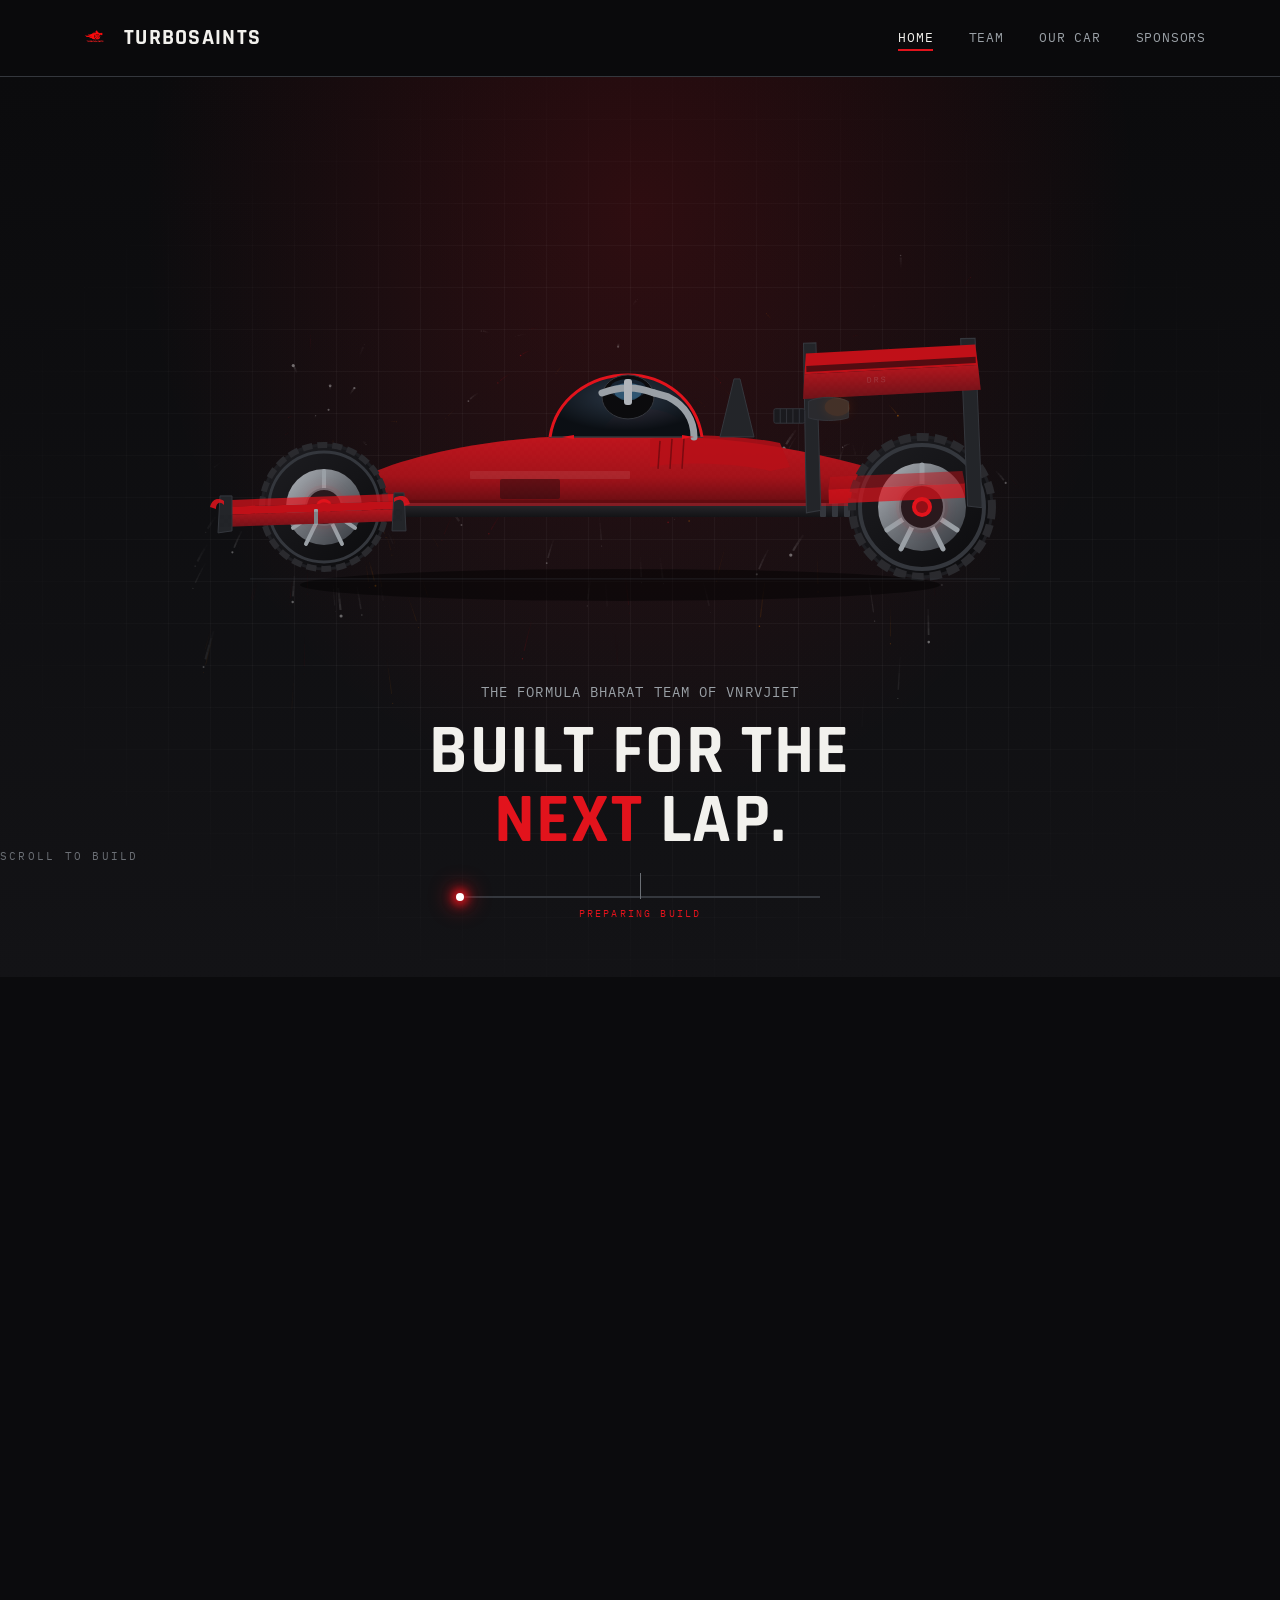
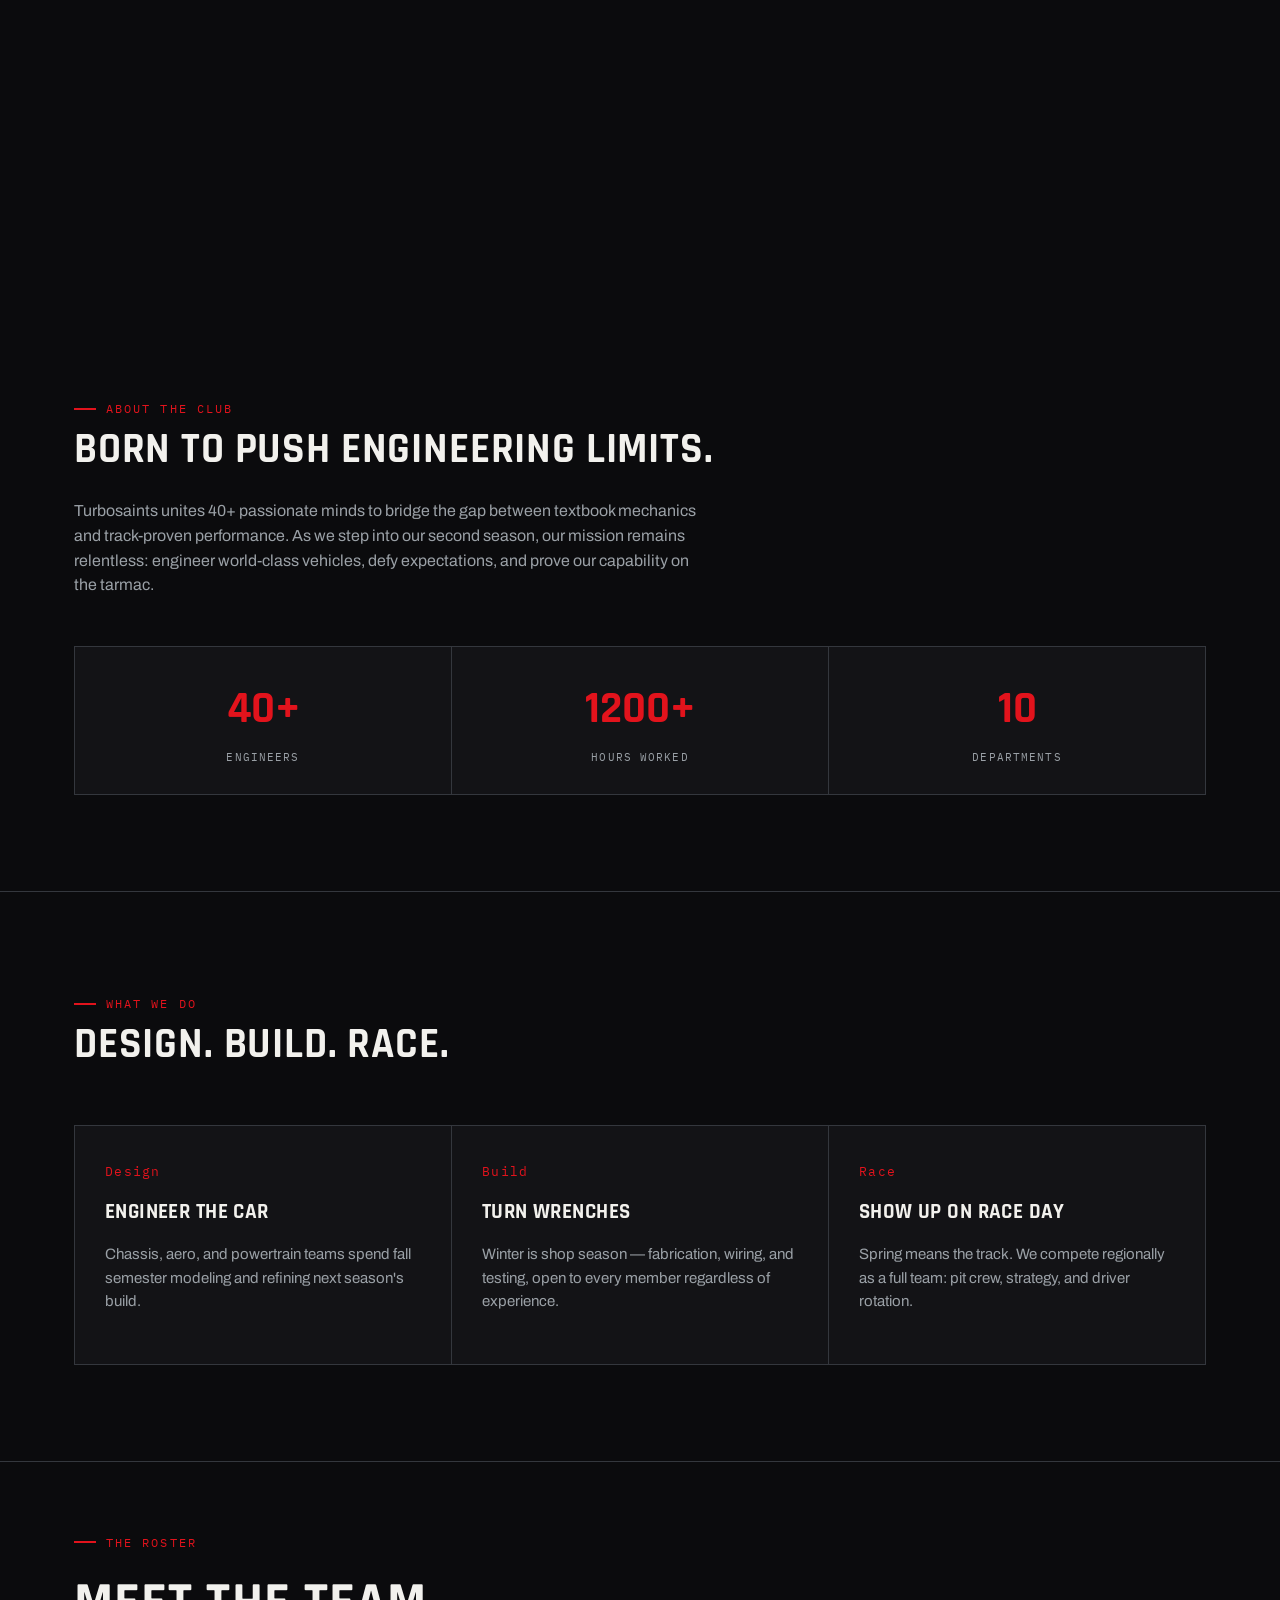
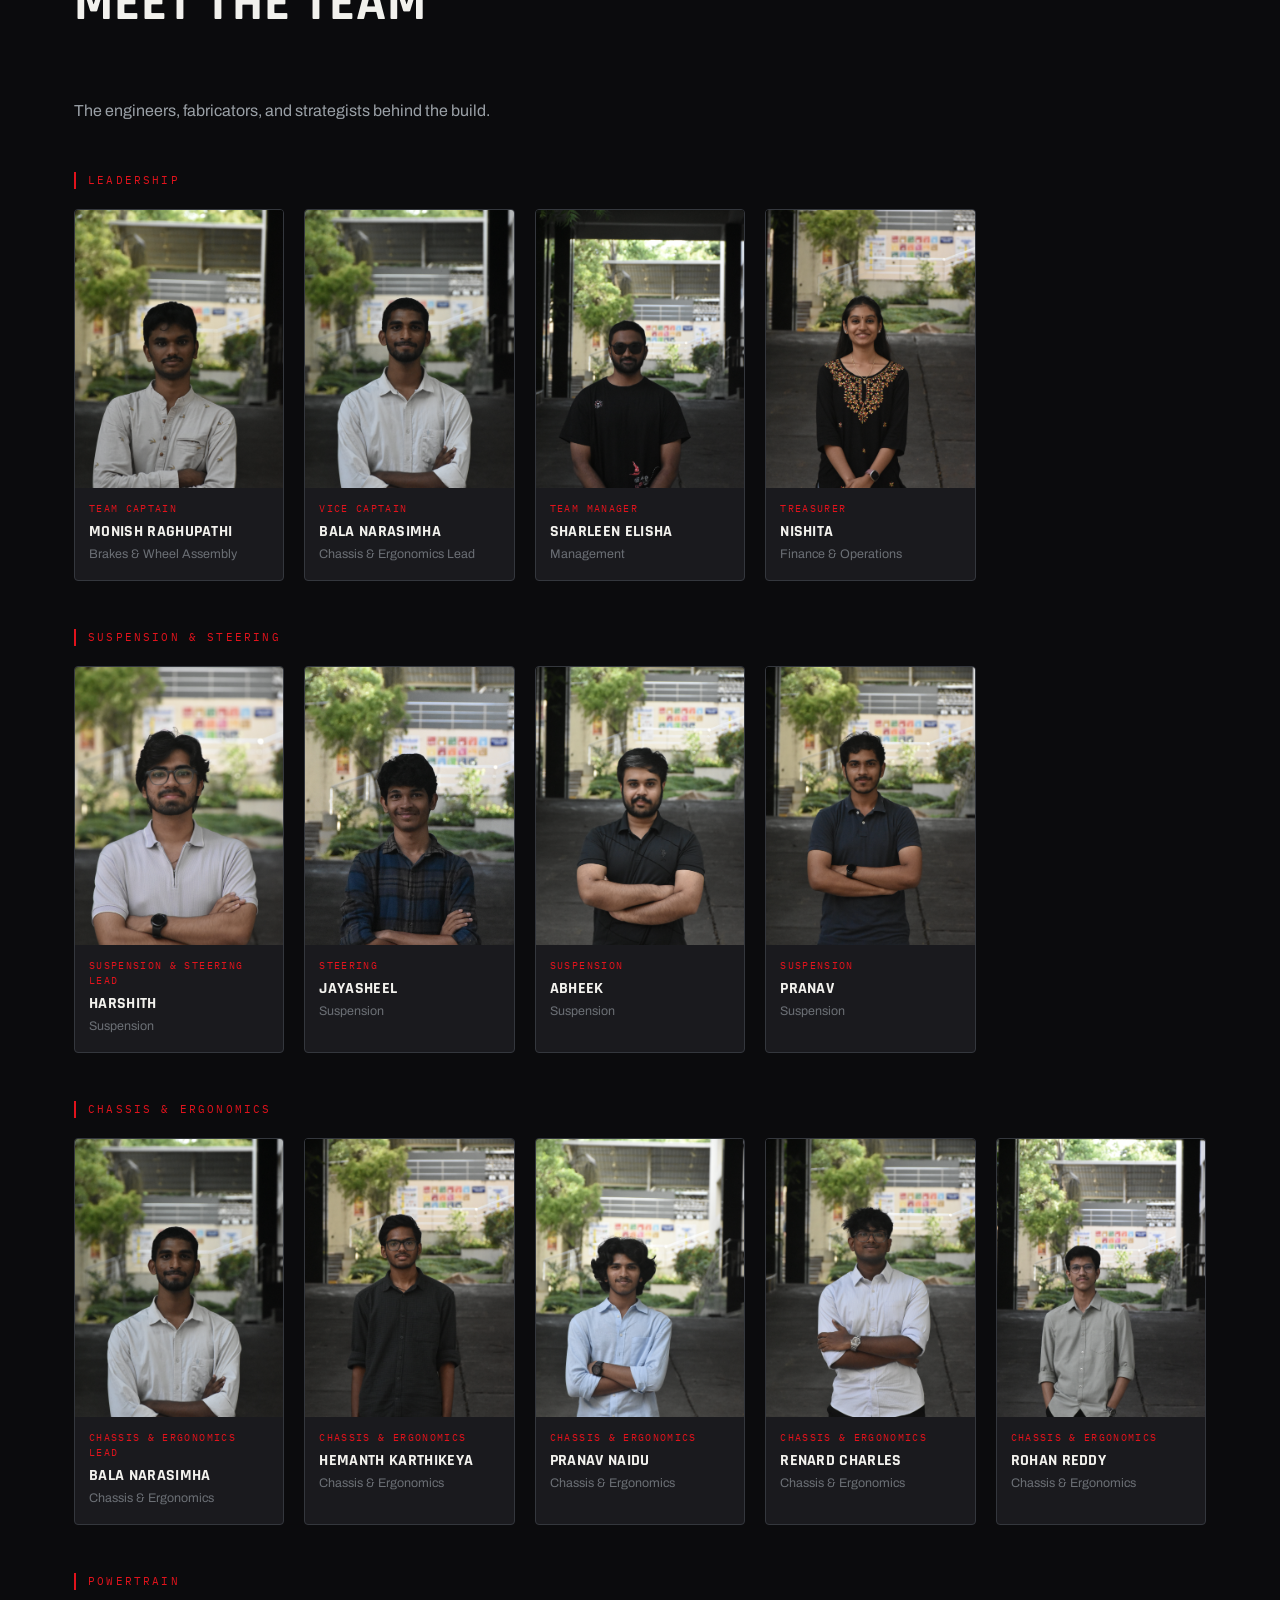
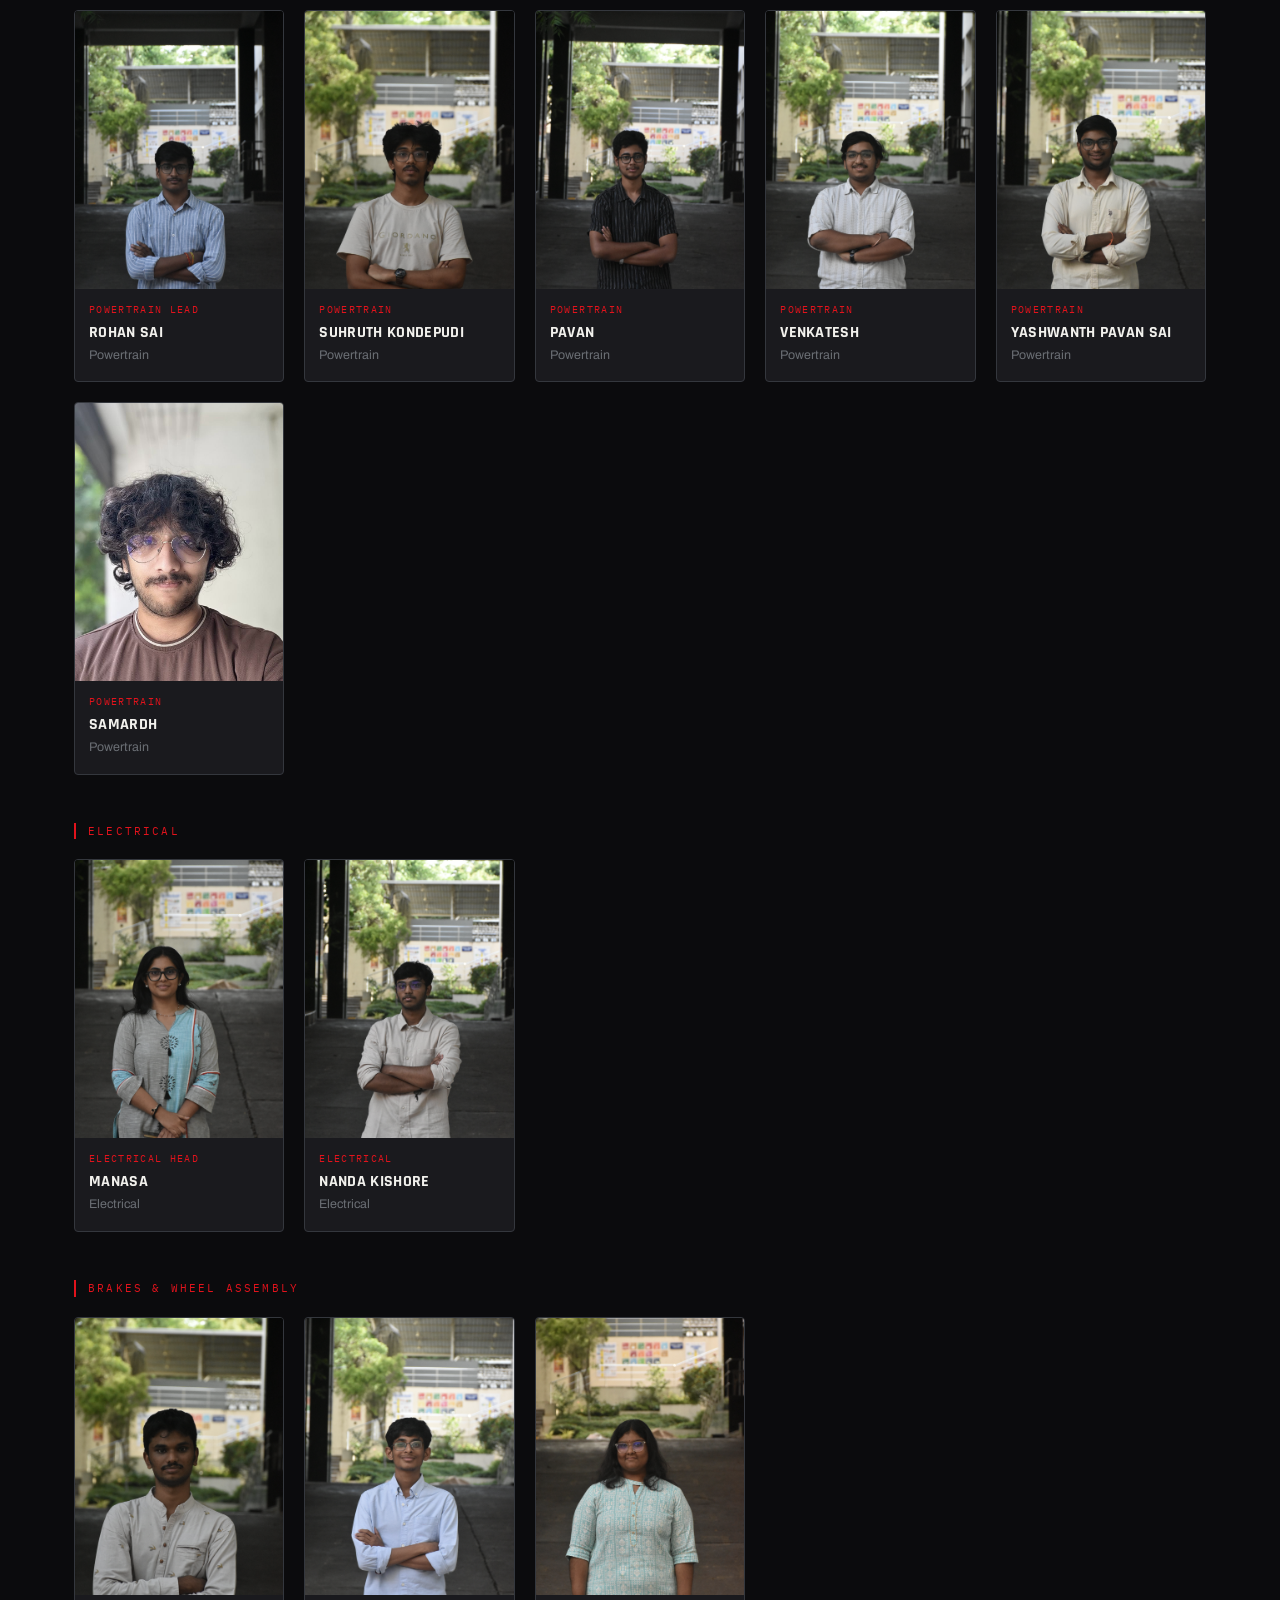
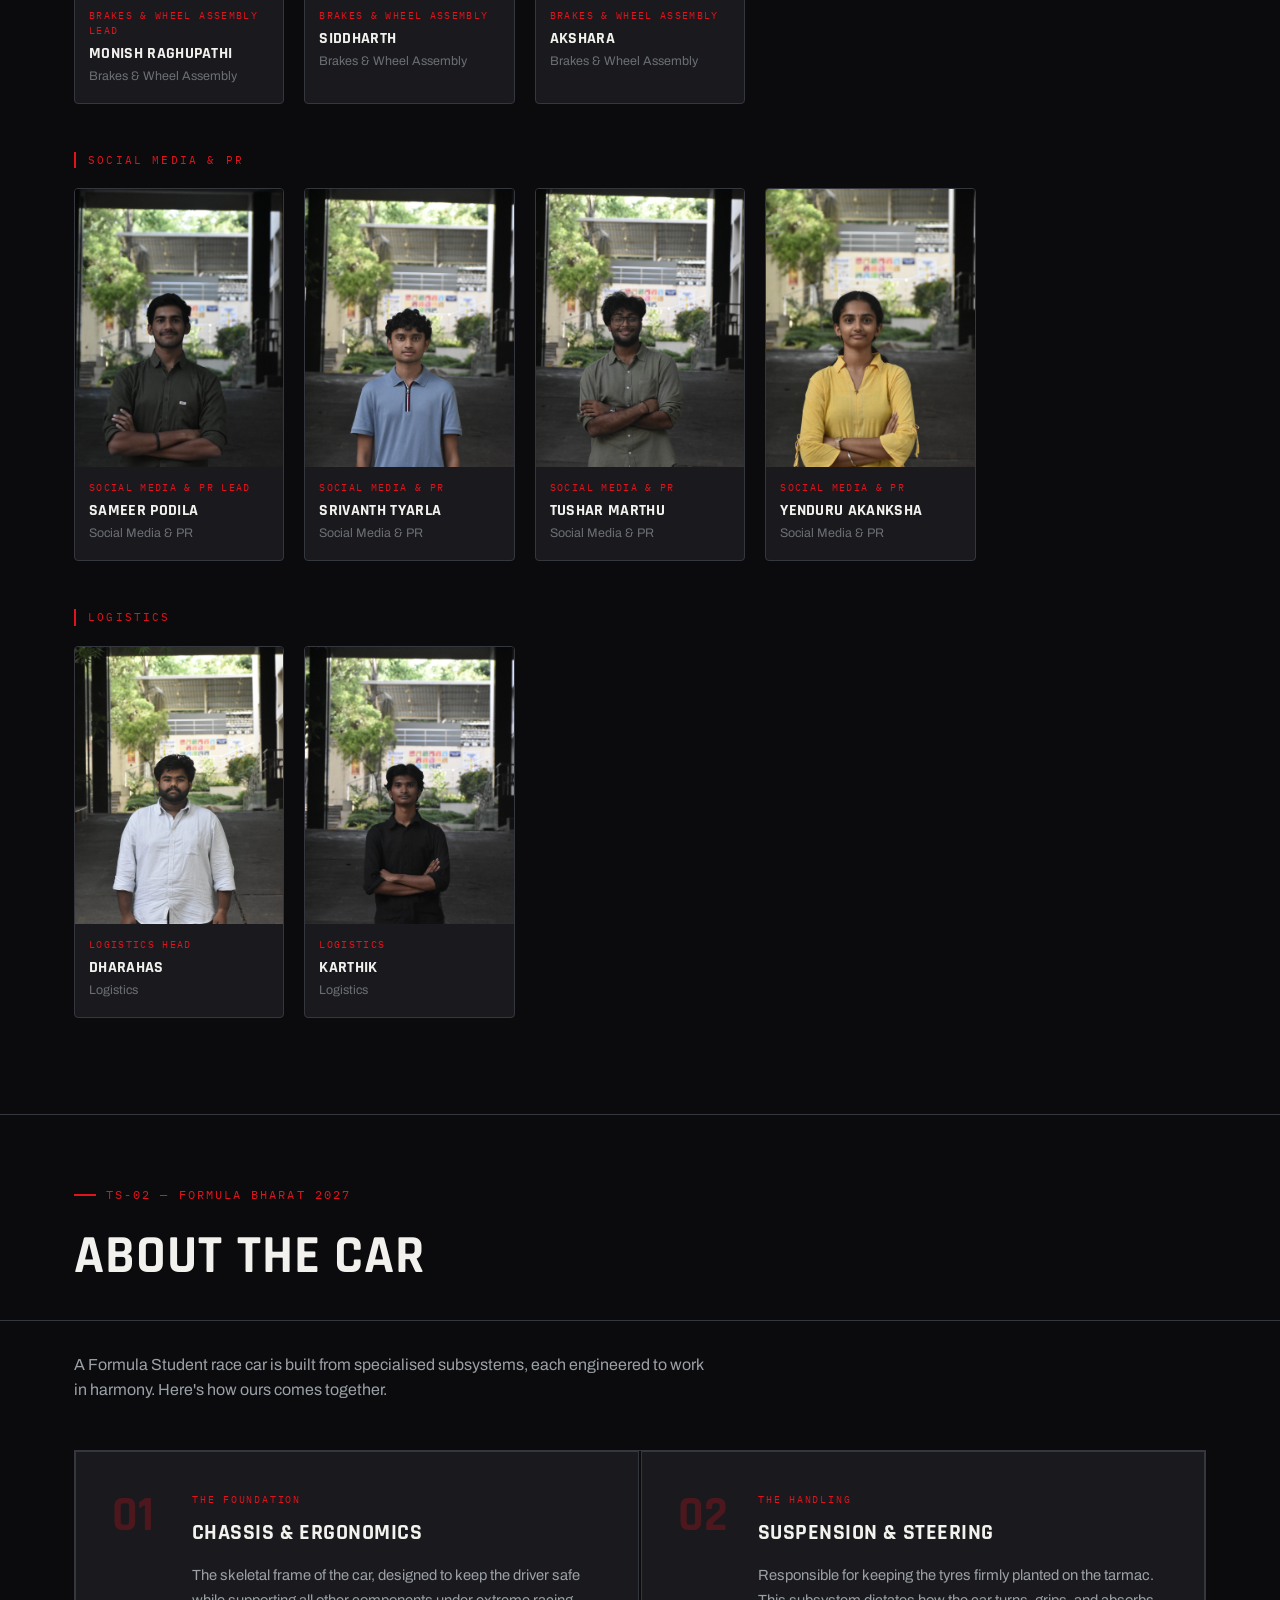
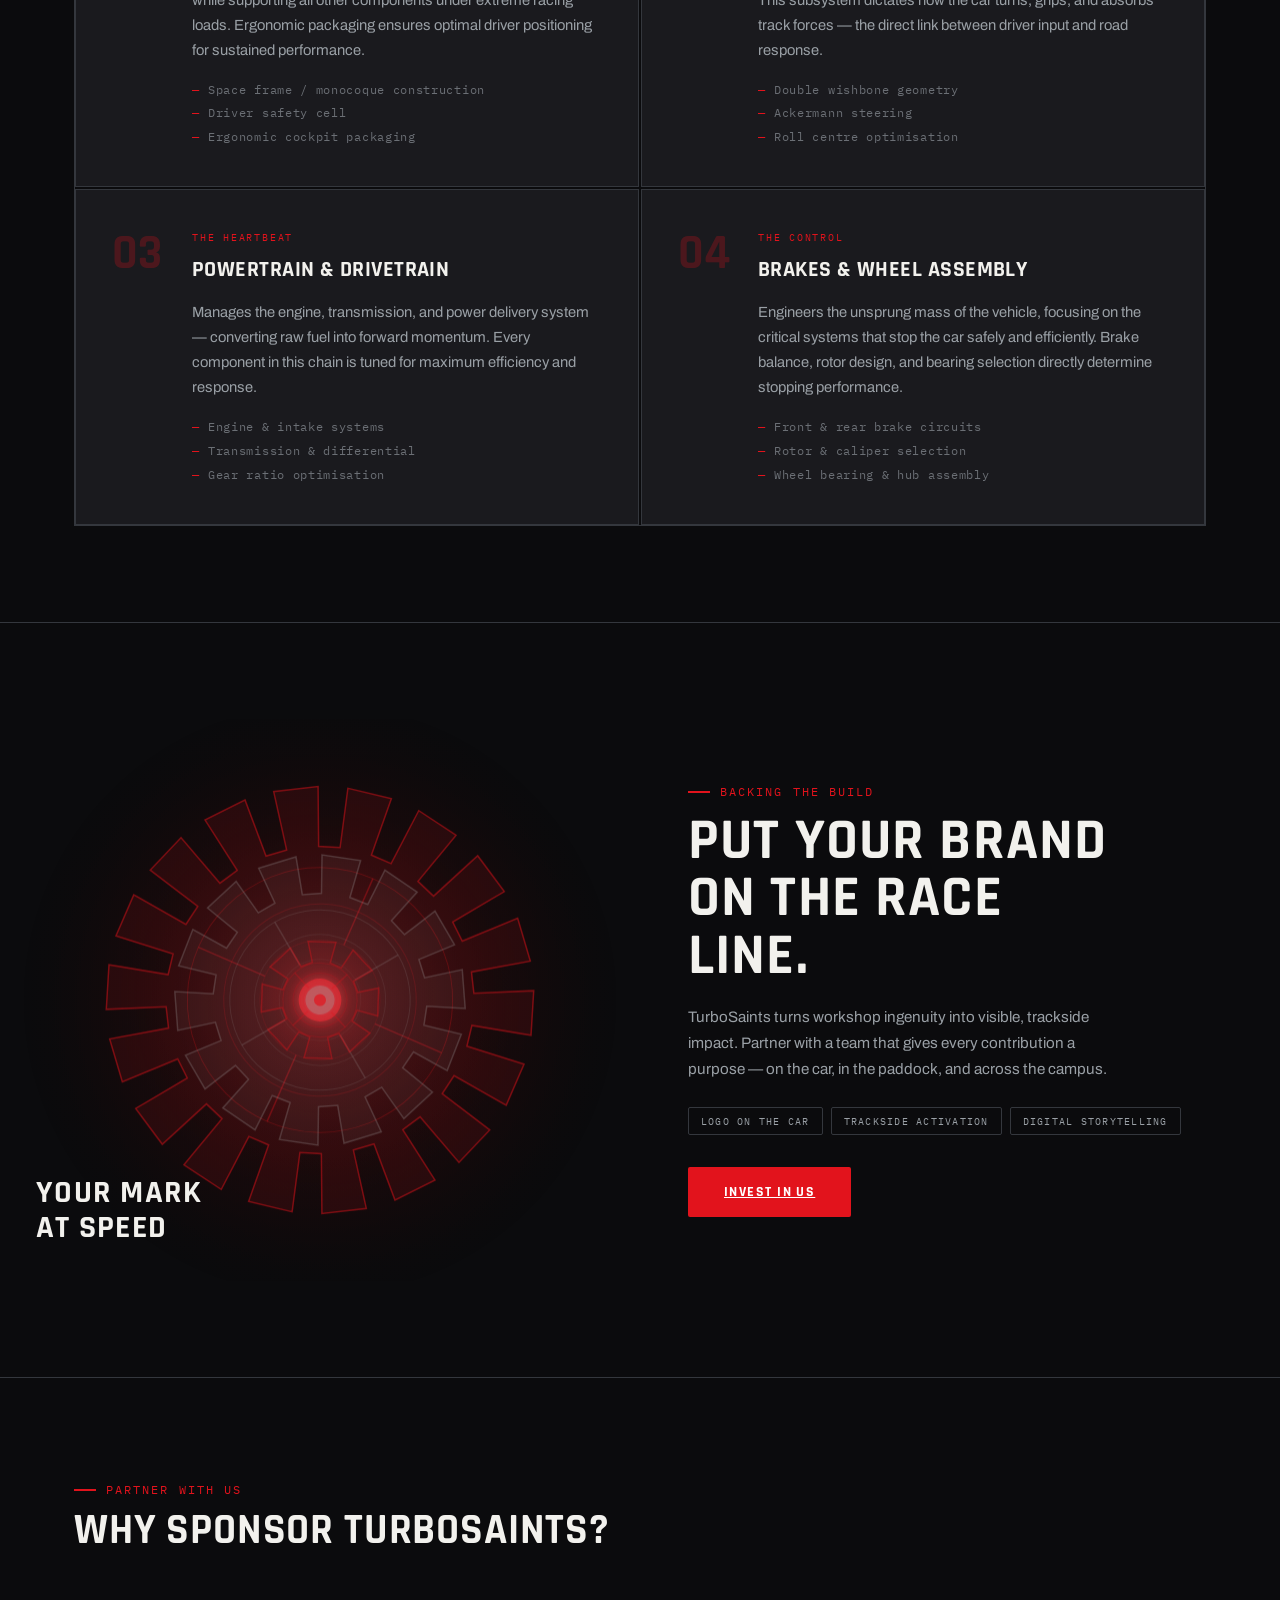
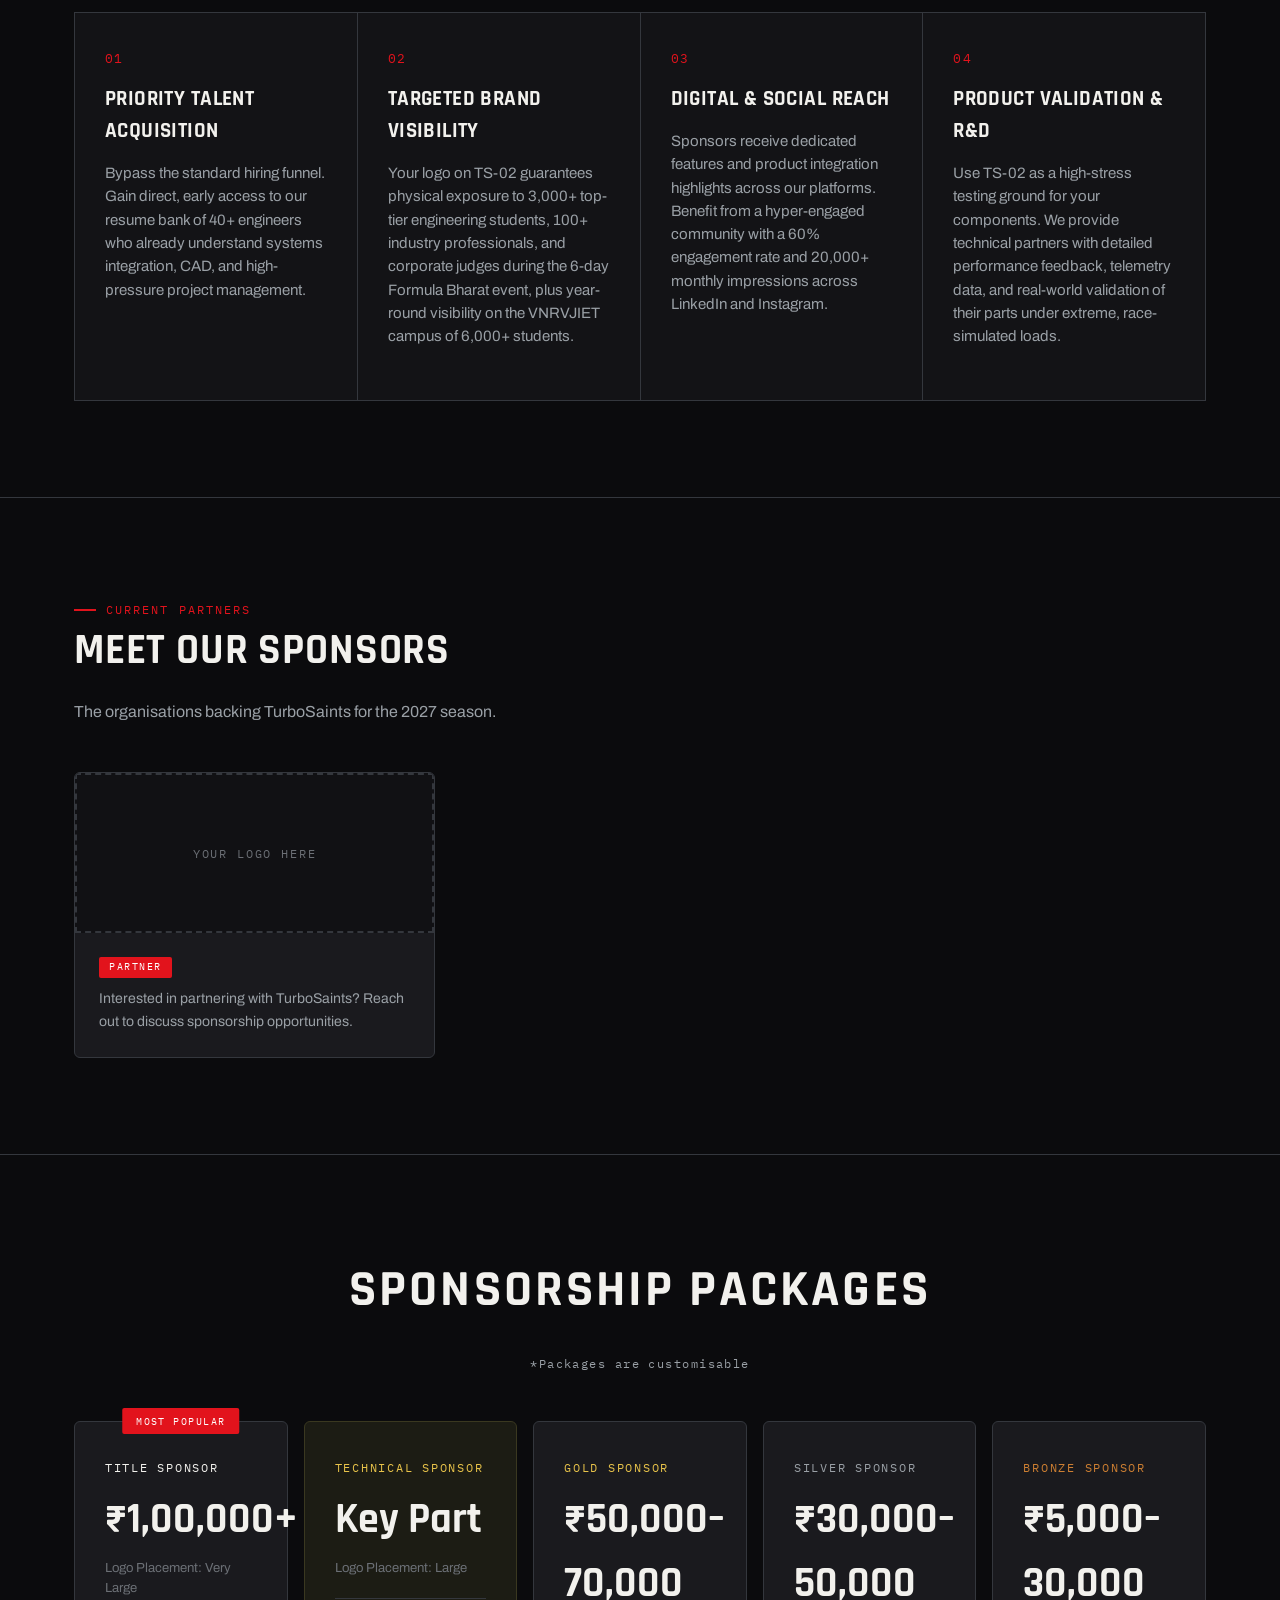
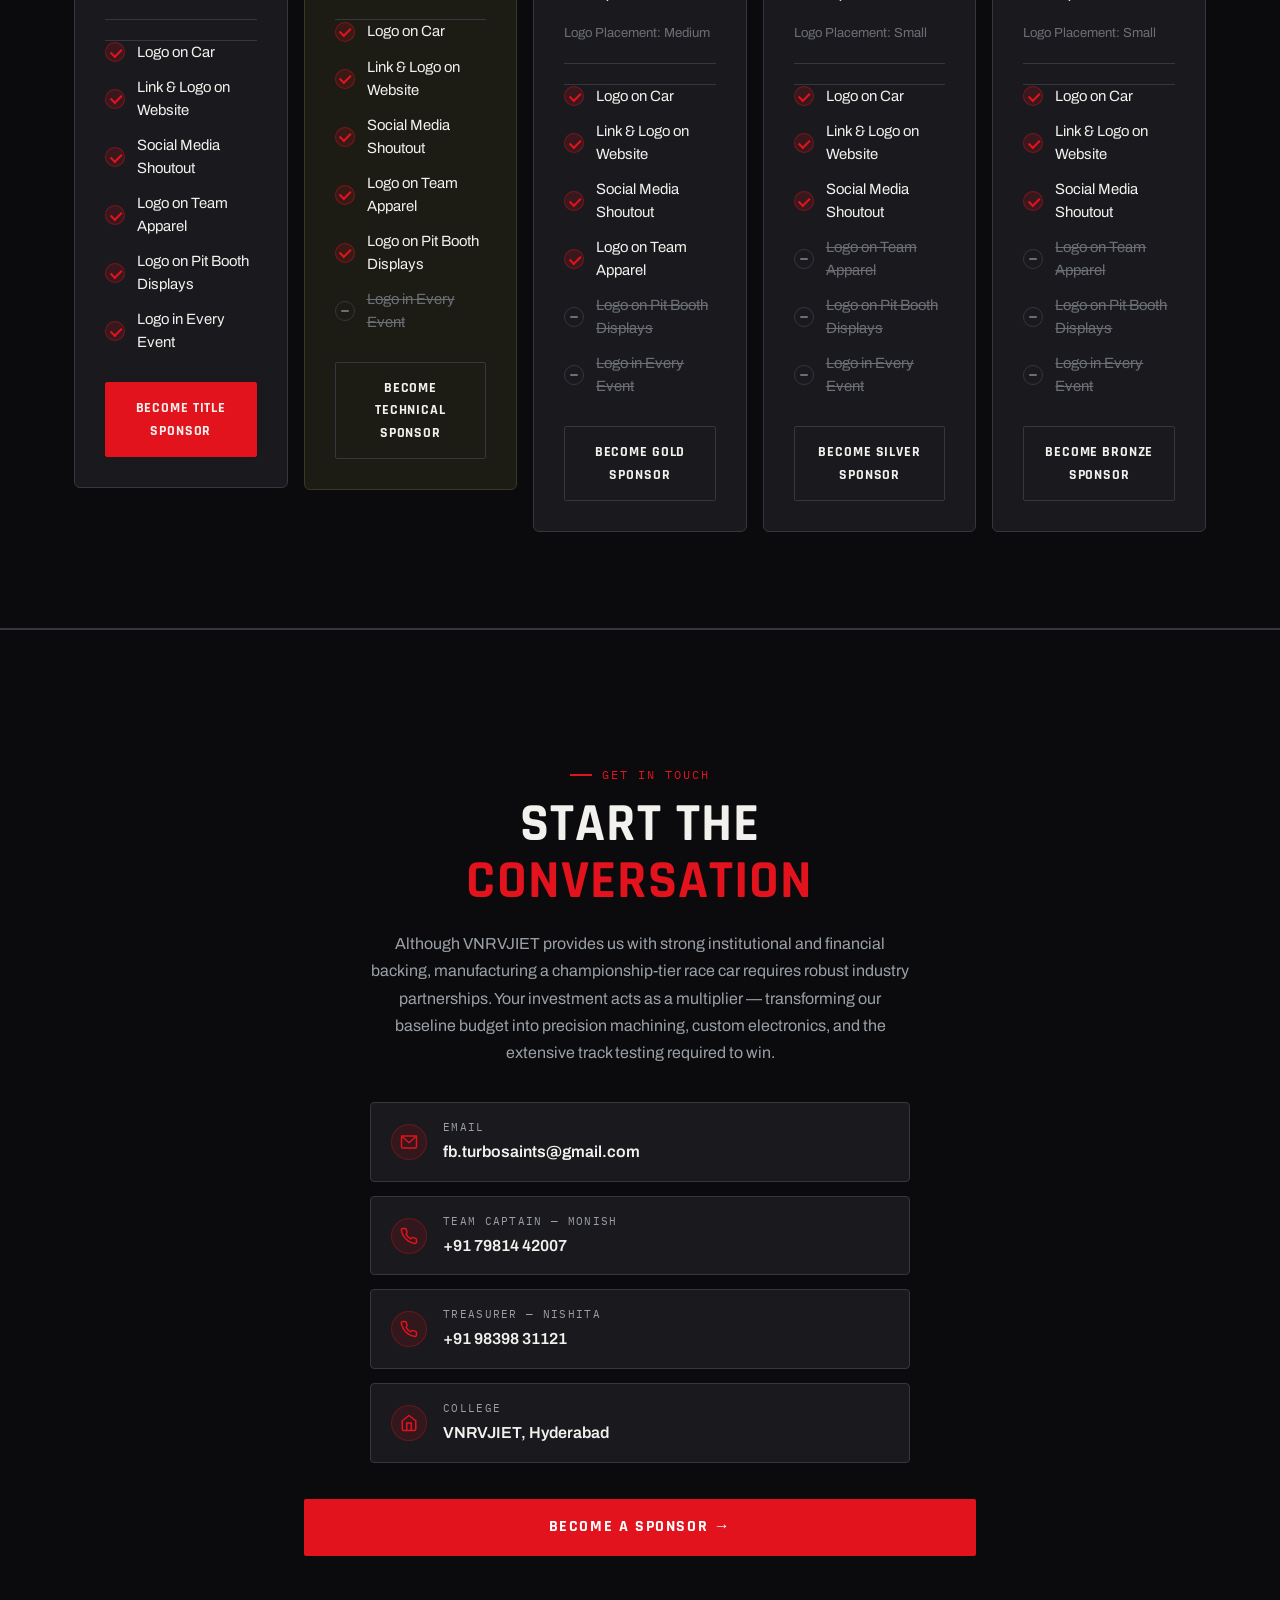
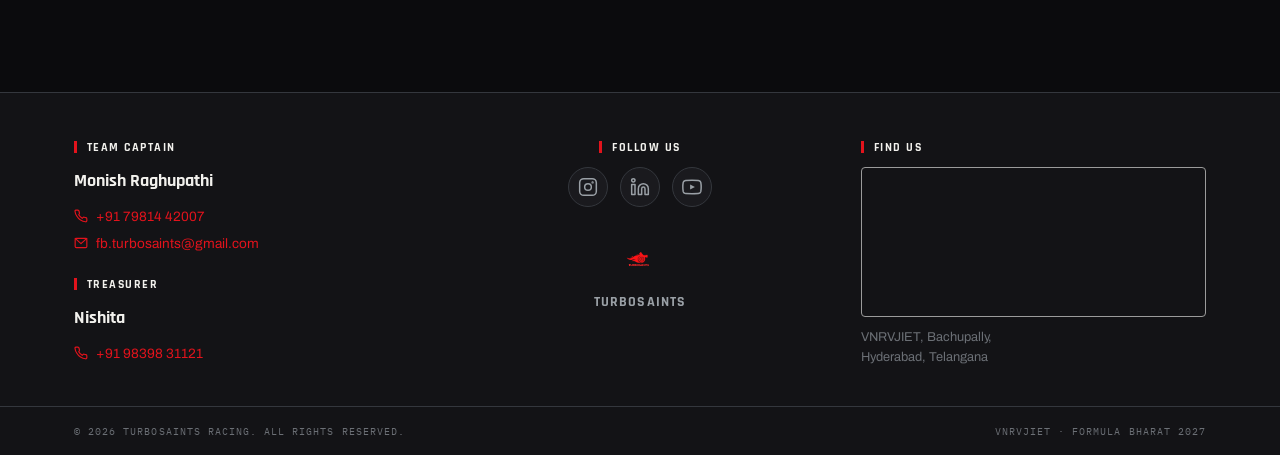
==== commit b3096fde: "Made Changes to Cockpit (Animation)" ====
--- a/index.html
+++ b/index.html
@@ -165,7 +165,6 @@
           <ellipse cx="468" cy="266" rx="26" ry="22" fill="#0b0b0d" stroke="#34373d" stroke-width="1"/>
           <ellipse cx="468" cy="258" rx="18" ry="10" fill="#1a2a3a" opacity="0.8"/>
           <path d="M 453 256 Q 468 248 483 256 Q 483 268 468 270 Q 453 268 453 256 Z" fill="#4a8ab4" opacity="0.5"/>
-          <path d="M 402 306 C 402 290, 410 275, 428 266 L 442 262" fill="none" stroke="#9aa0a6" stroke-width="7" stroke-linecap="round"/>
           <path d="M 534 306 C 534 290, 526 275, 508 266 L 494 262" fill="none" stroke="#9aa0a6" stroke-width="7" stroke-linecap="round"/>
           <path d="M 442 262 Q 468 252 494 262" fill="none" stroke="#9aa0a6" stroke-width="7" stroke-linecap="round"/>
           <rect x="464" y="248" width="8" height="26" rx="3" fill="#b0b4ba"/>
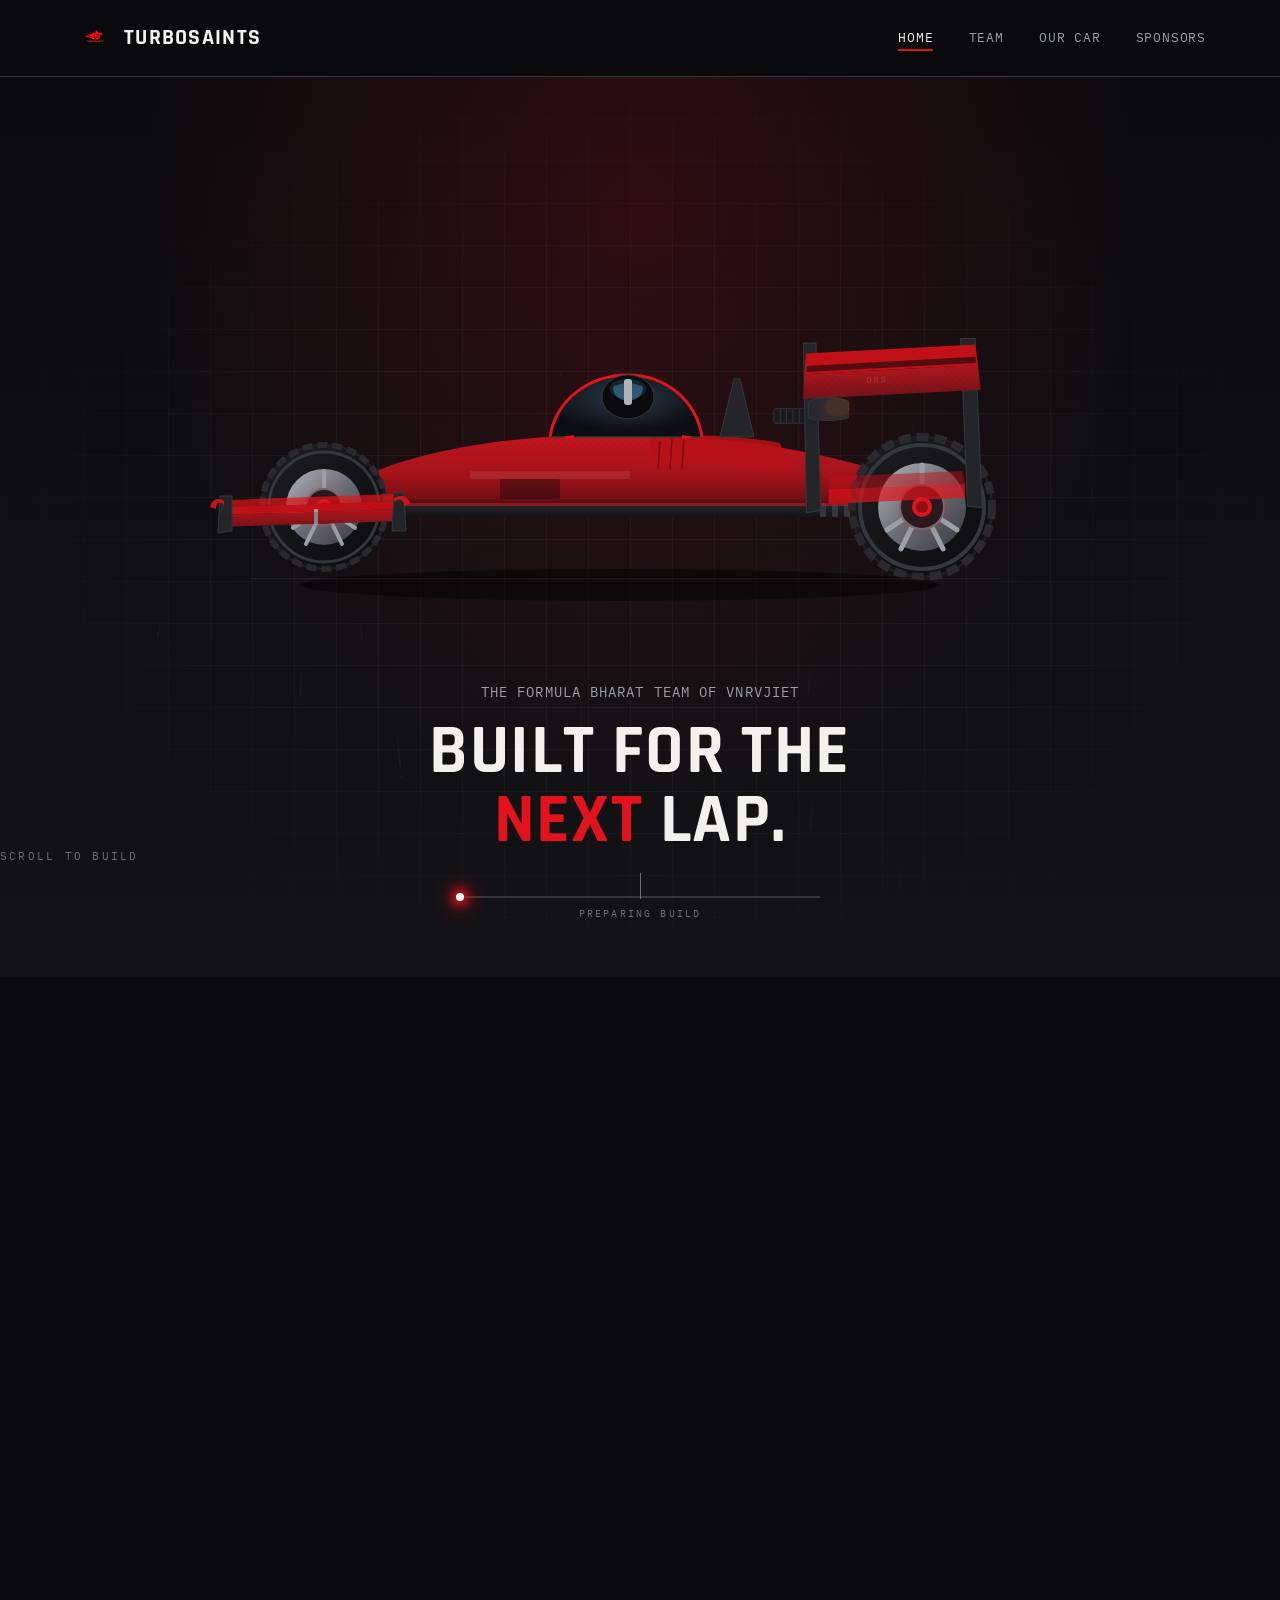
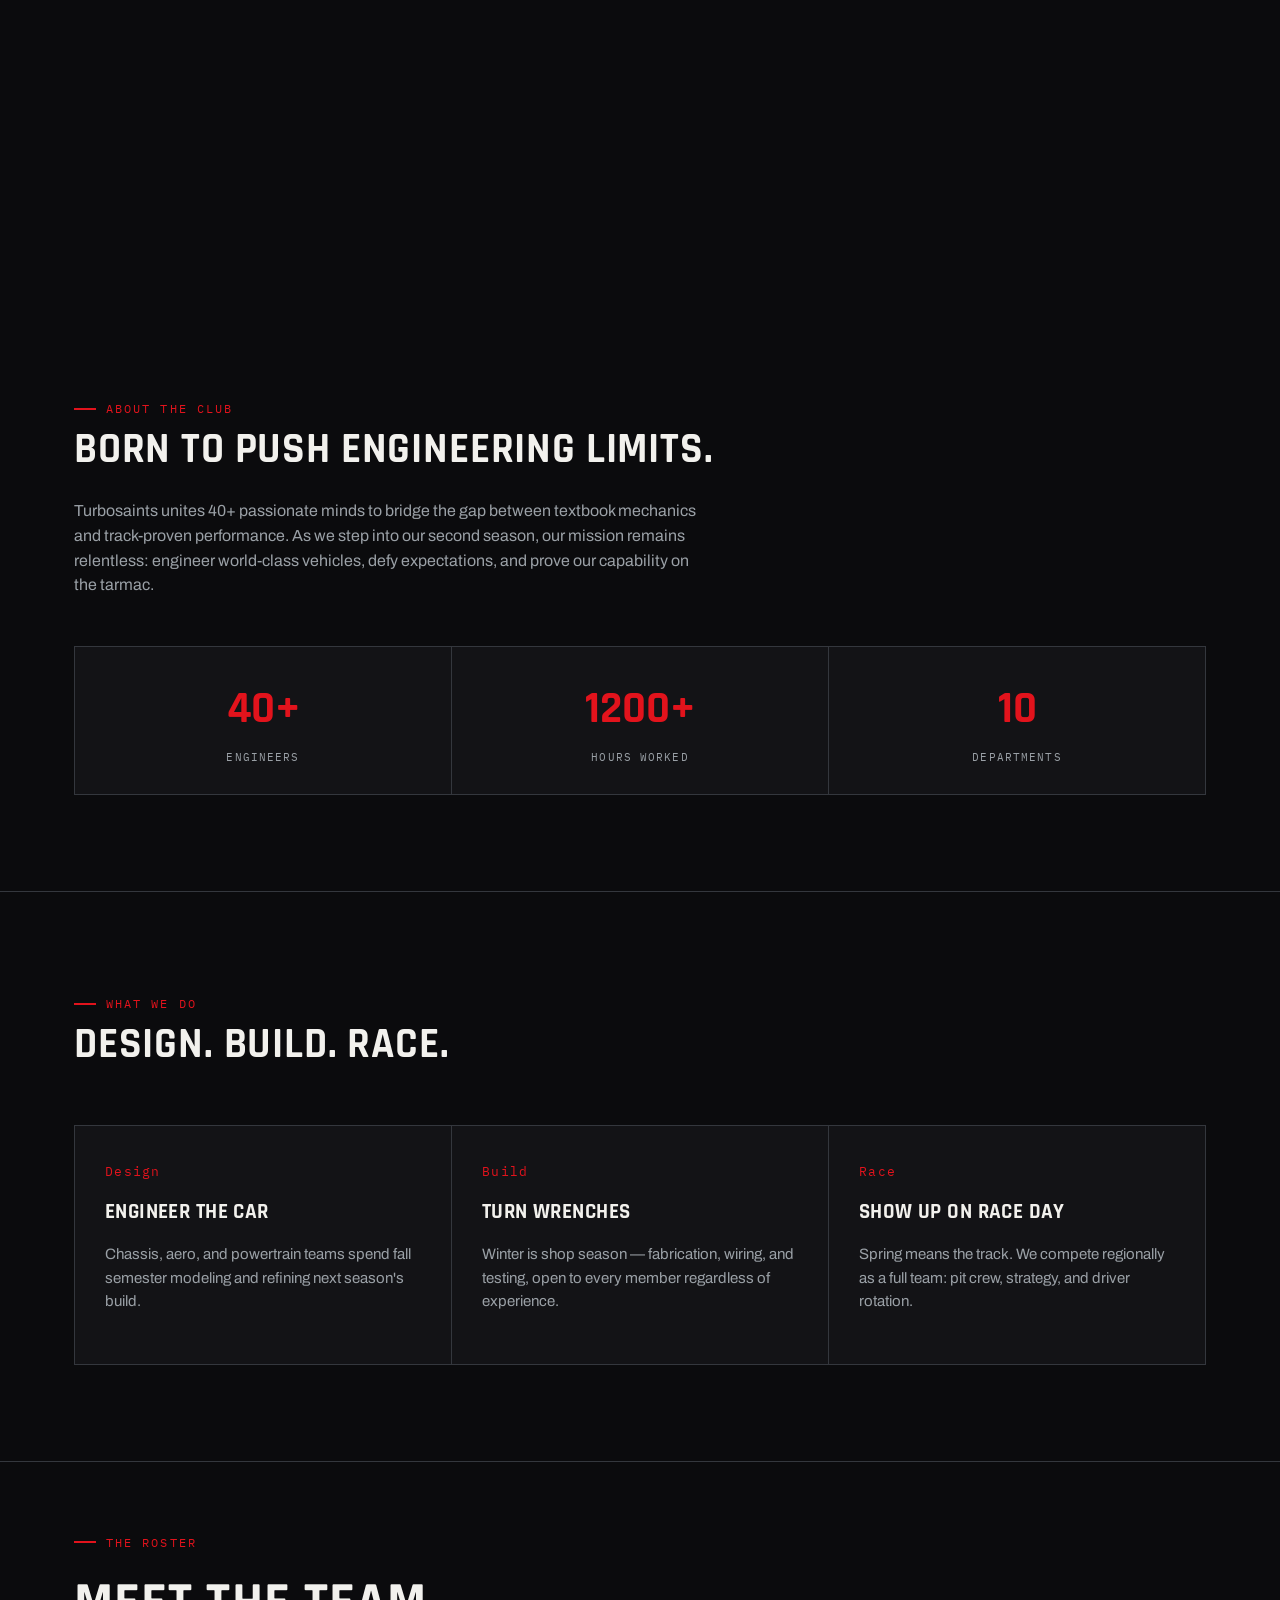
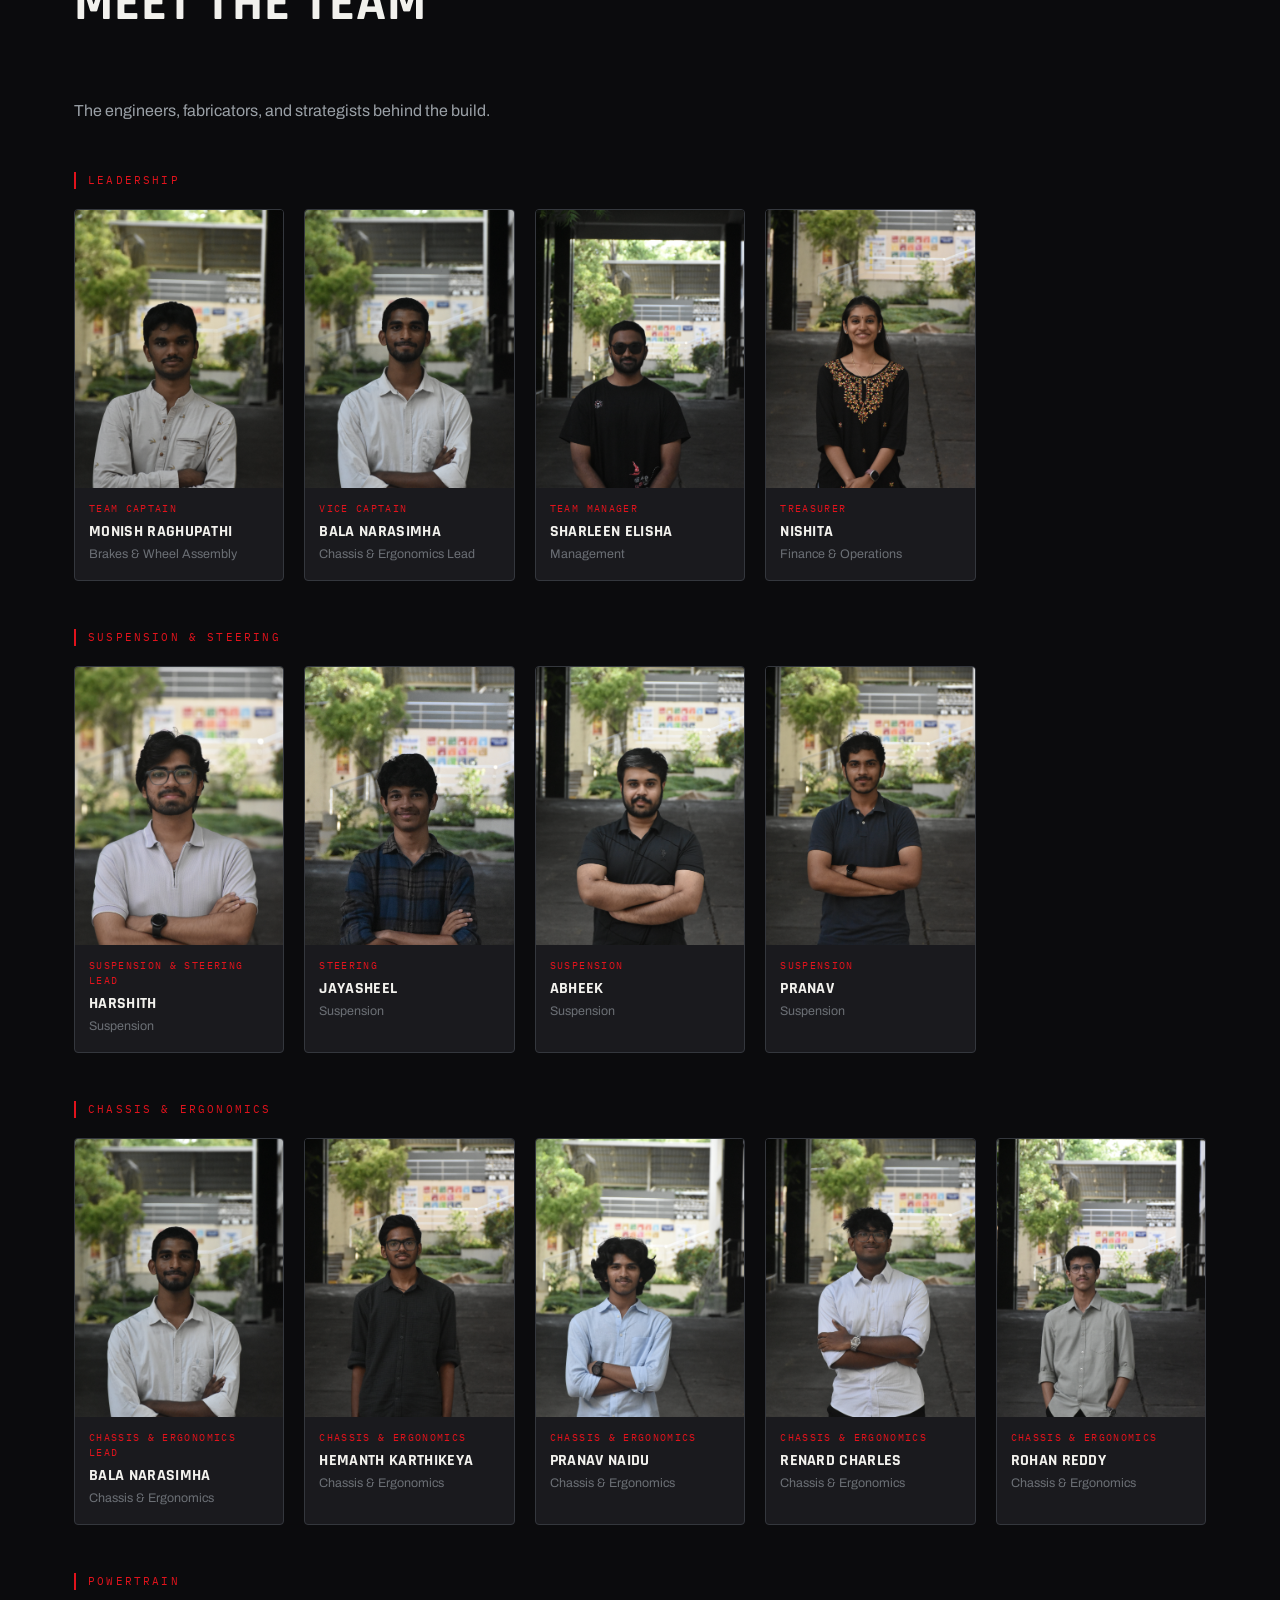
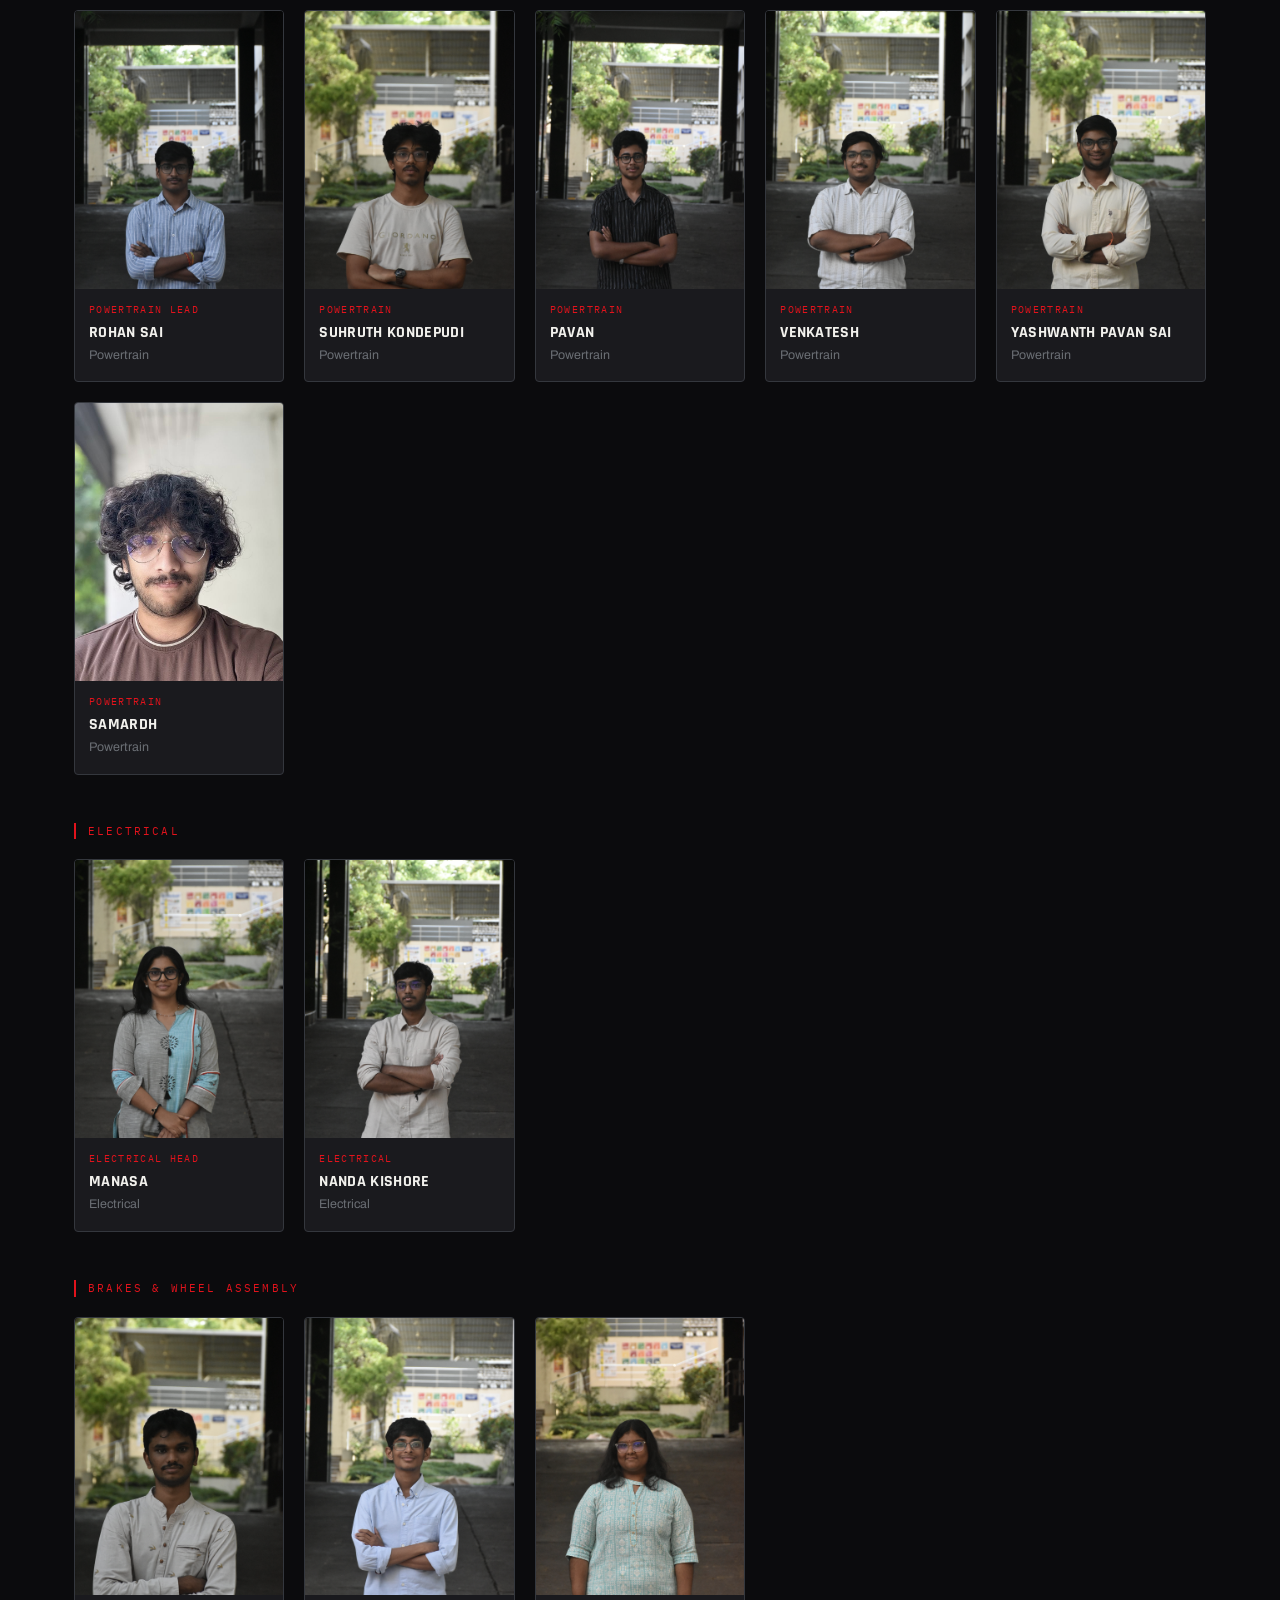
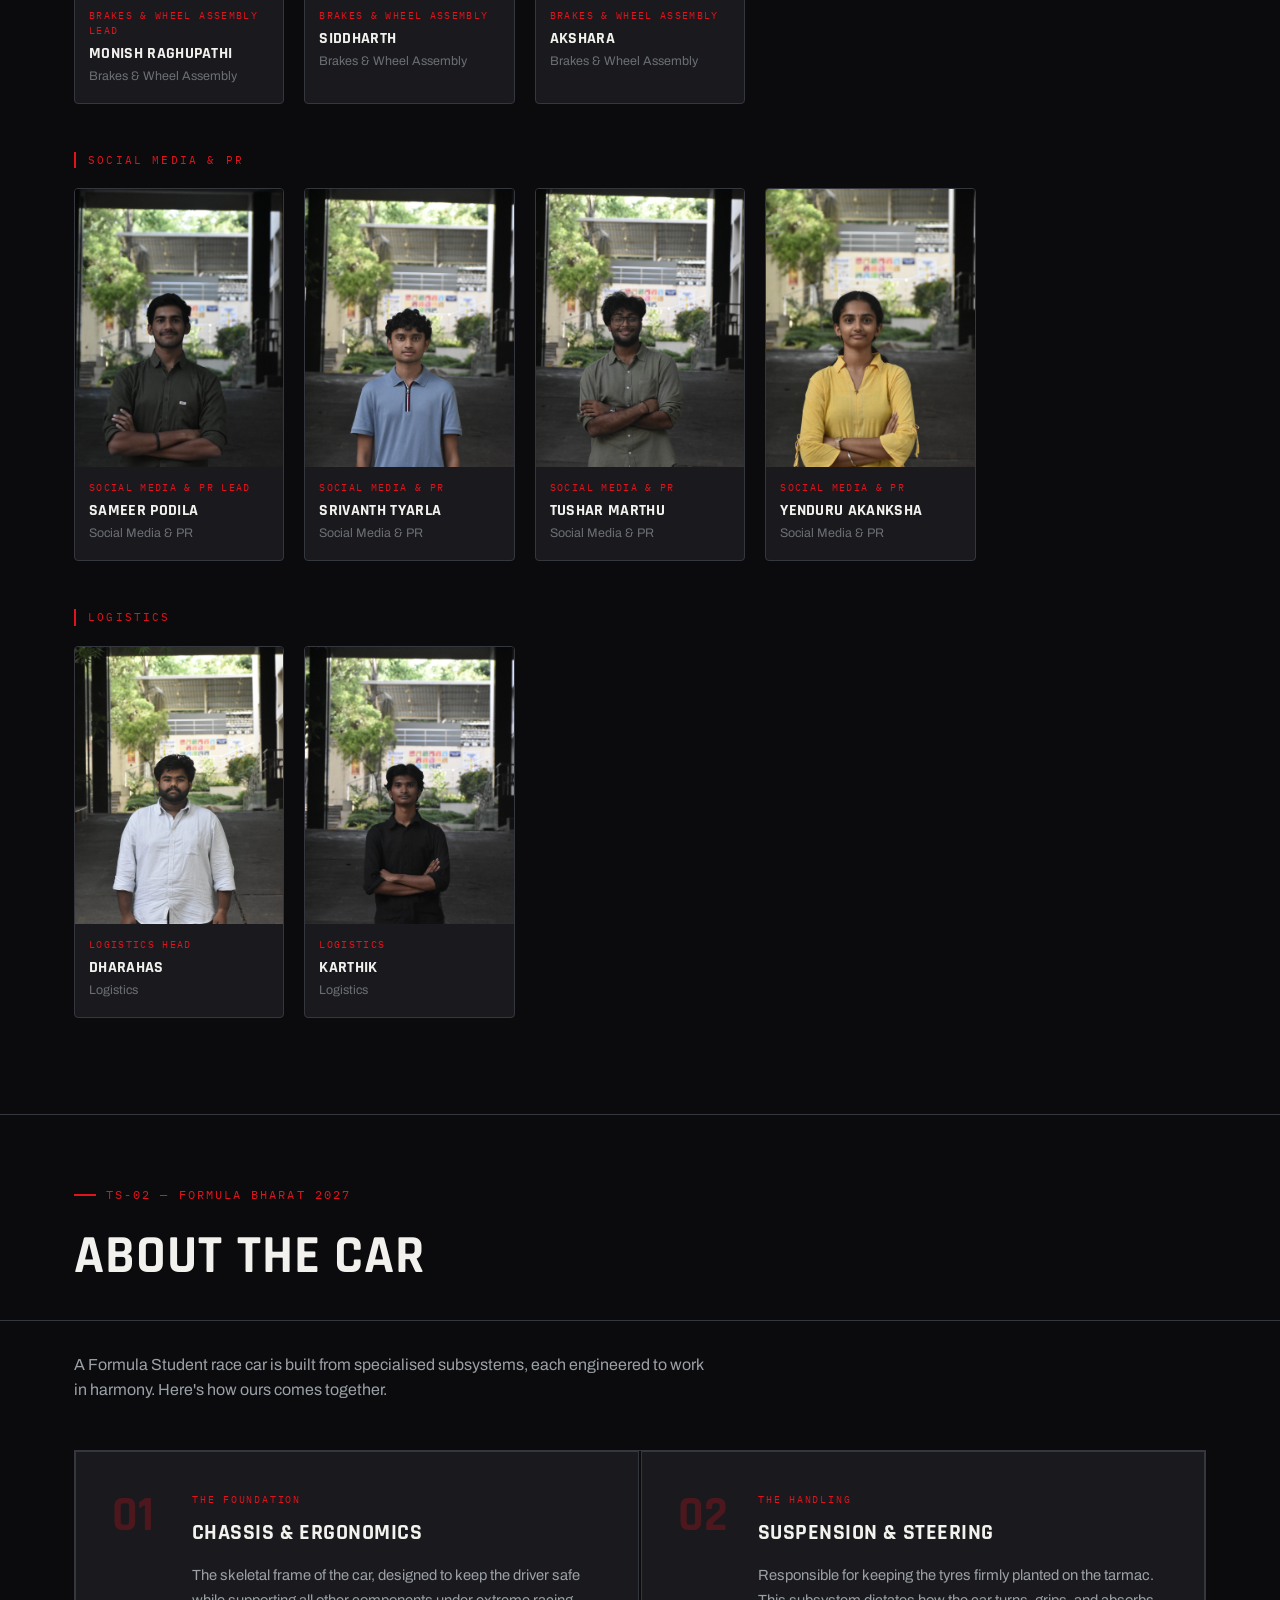
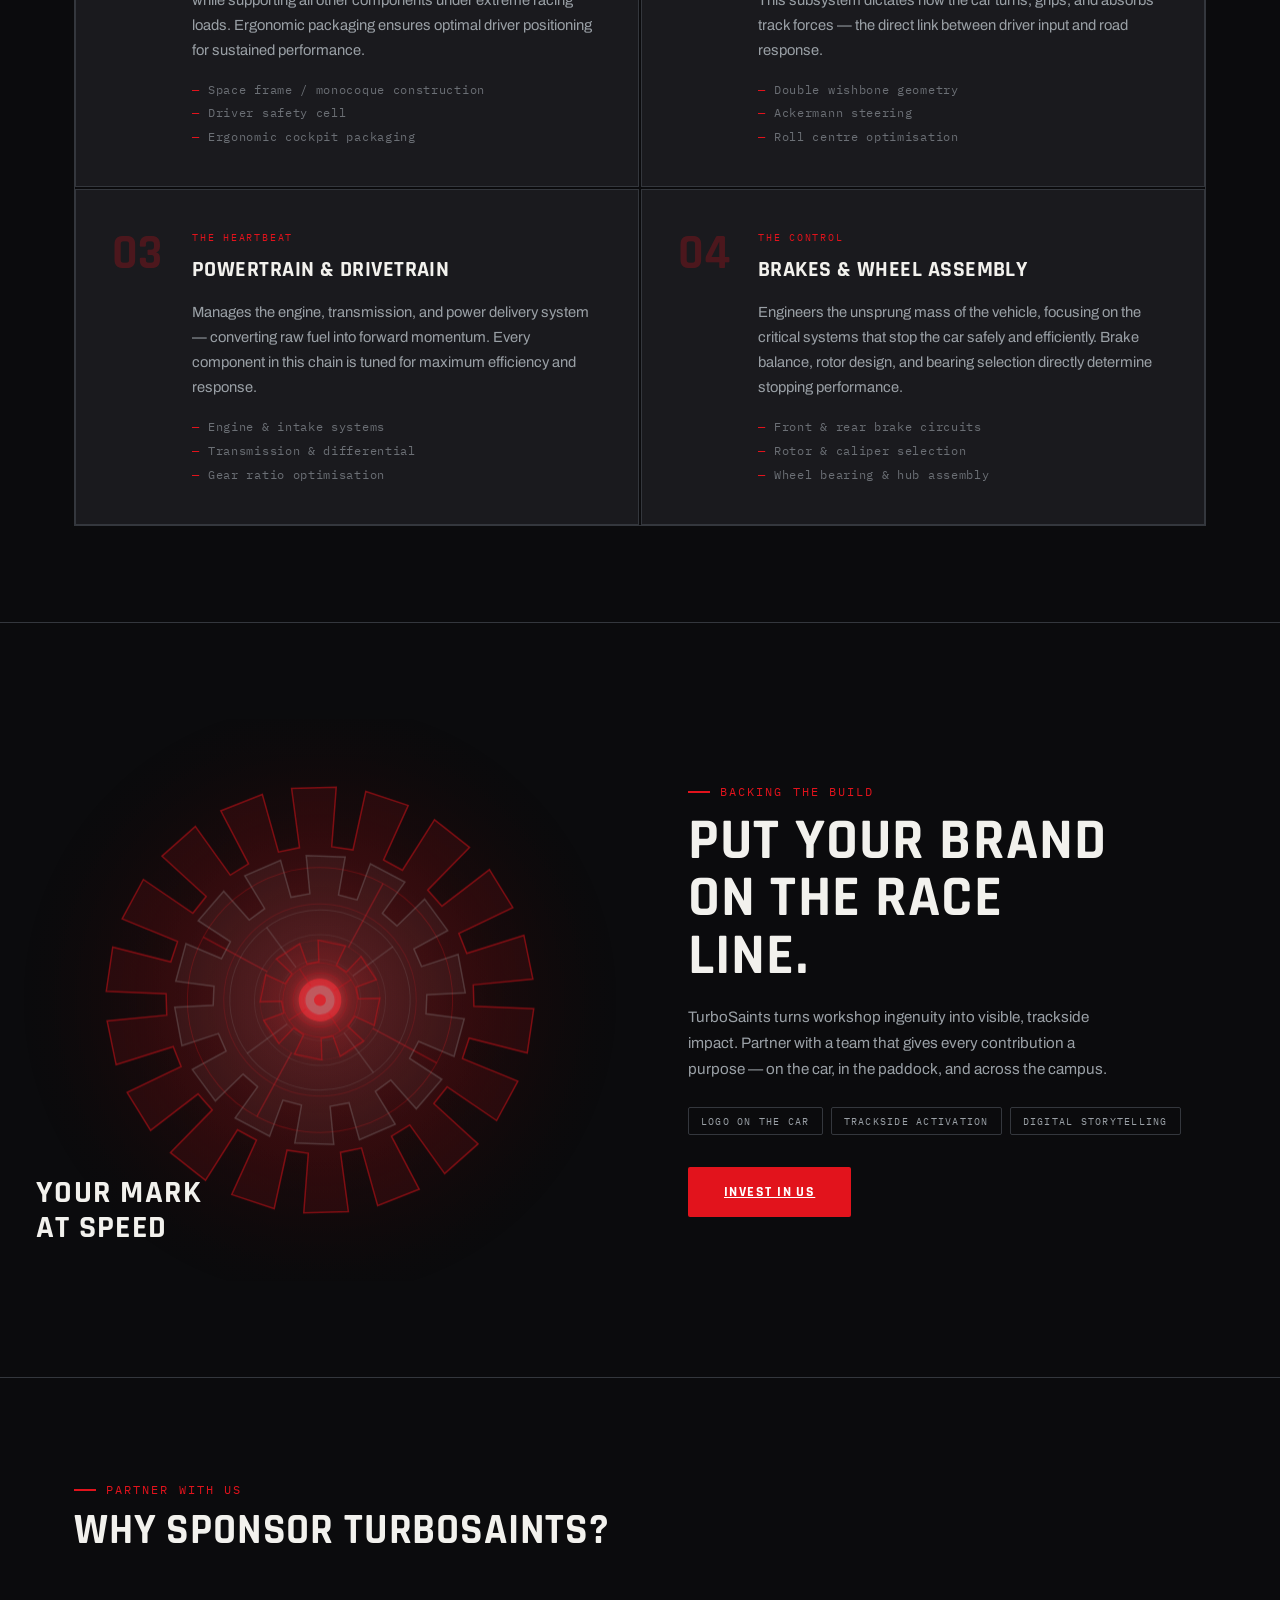
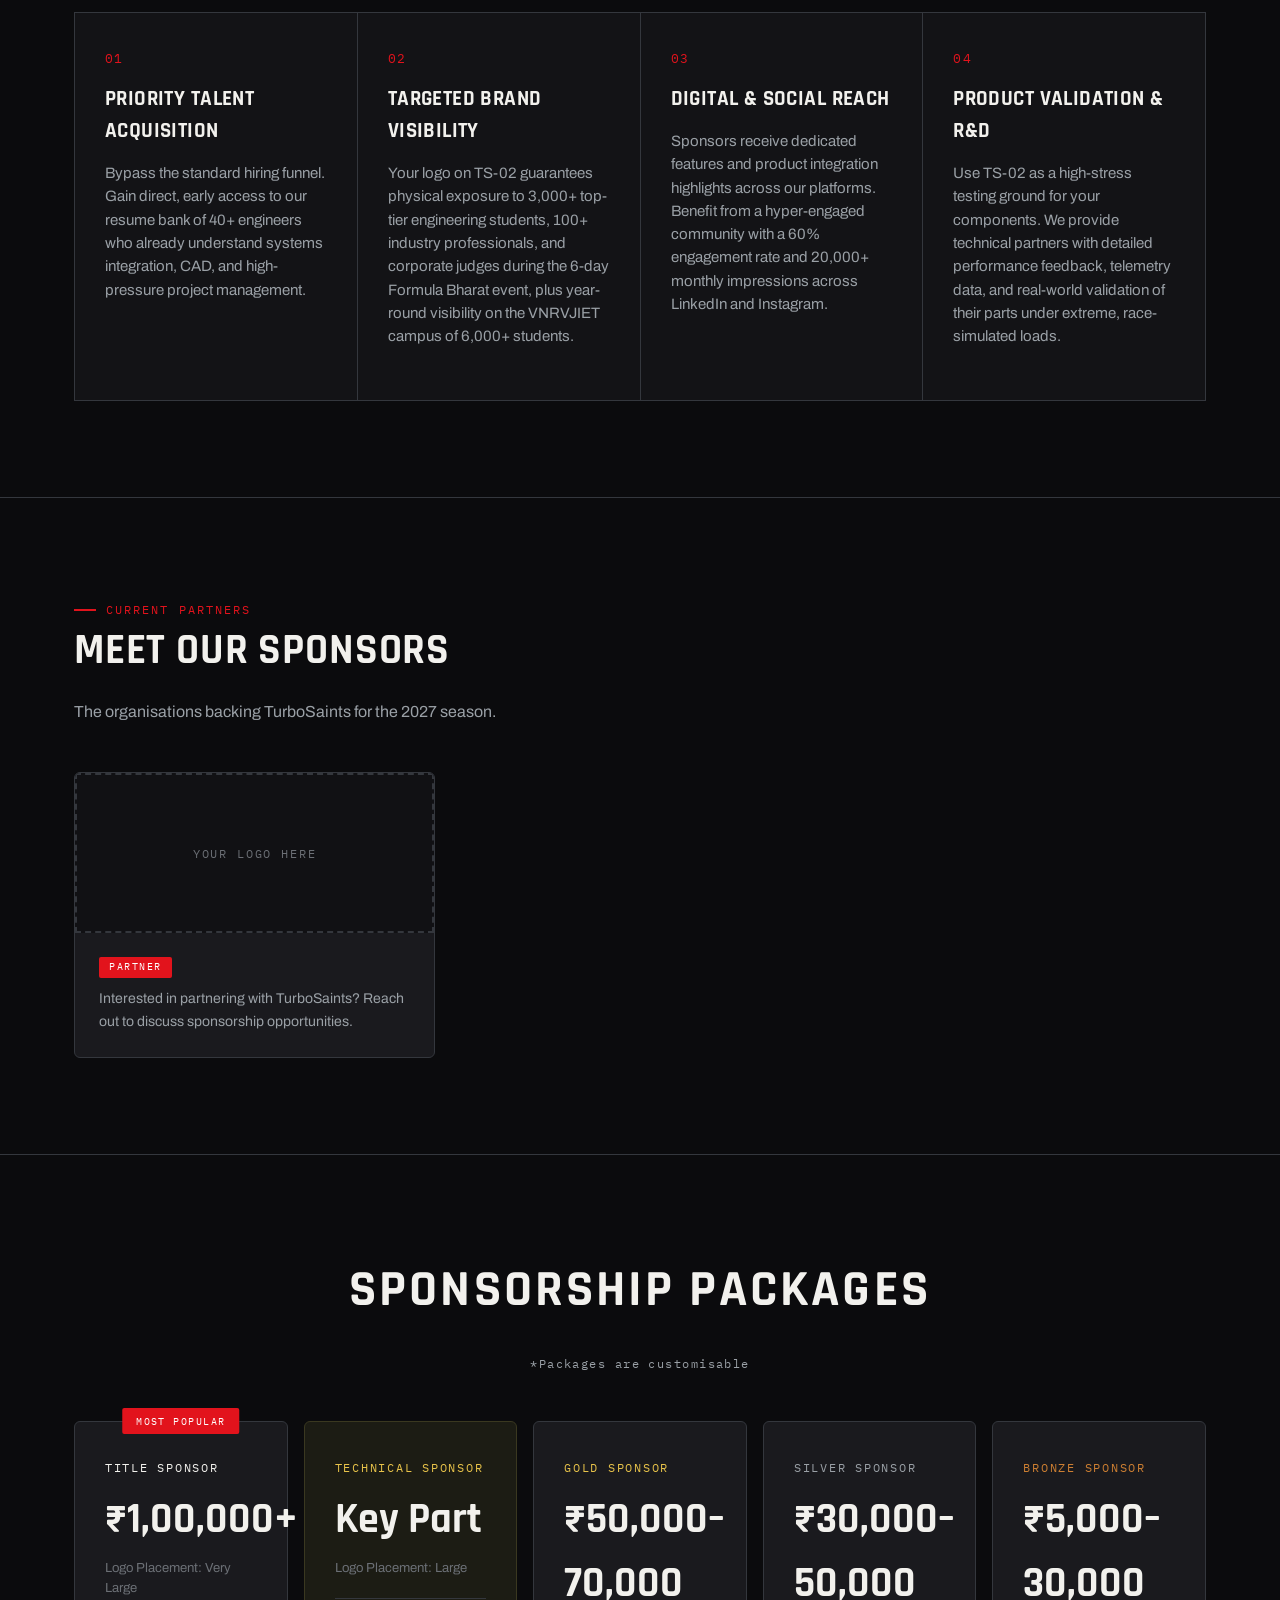
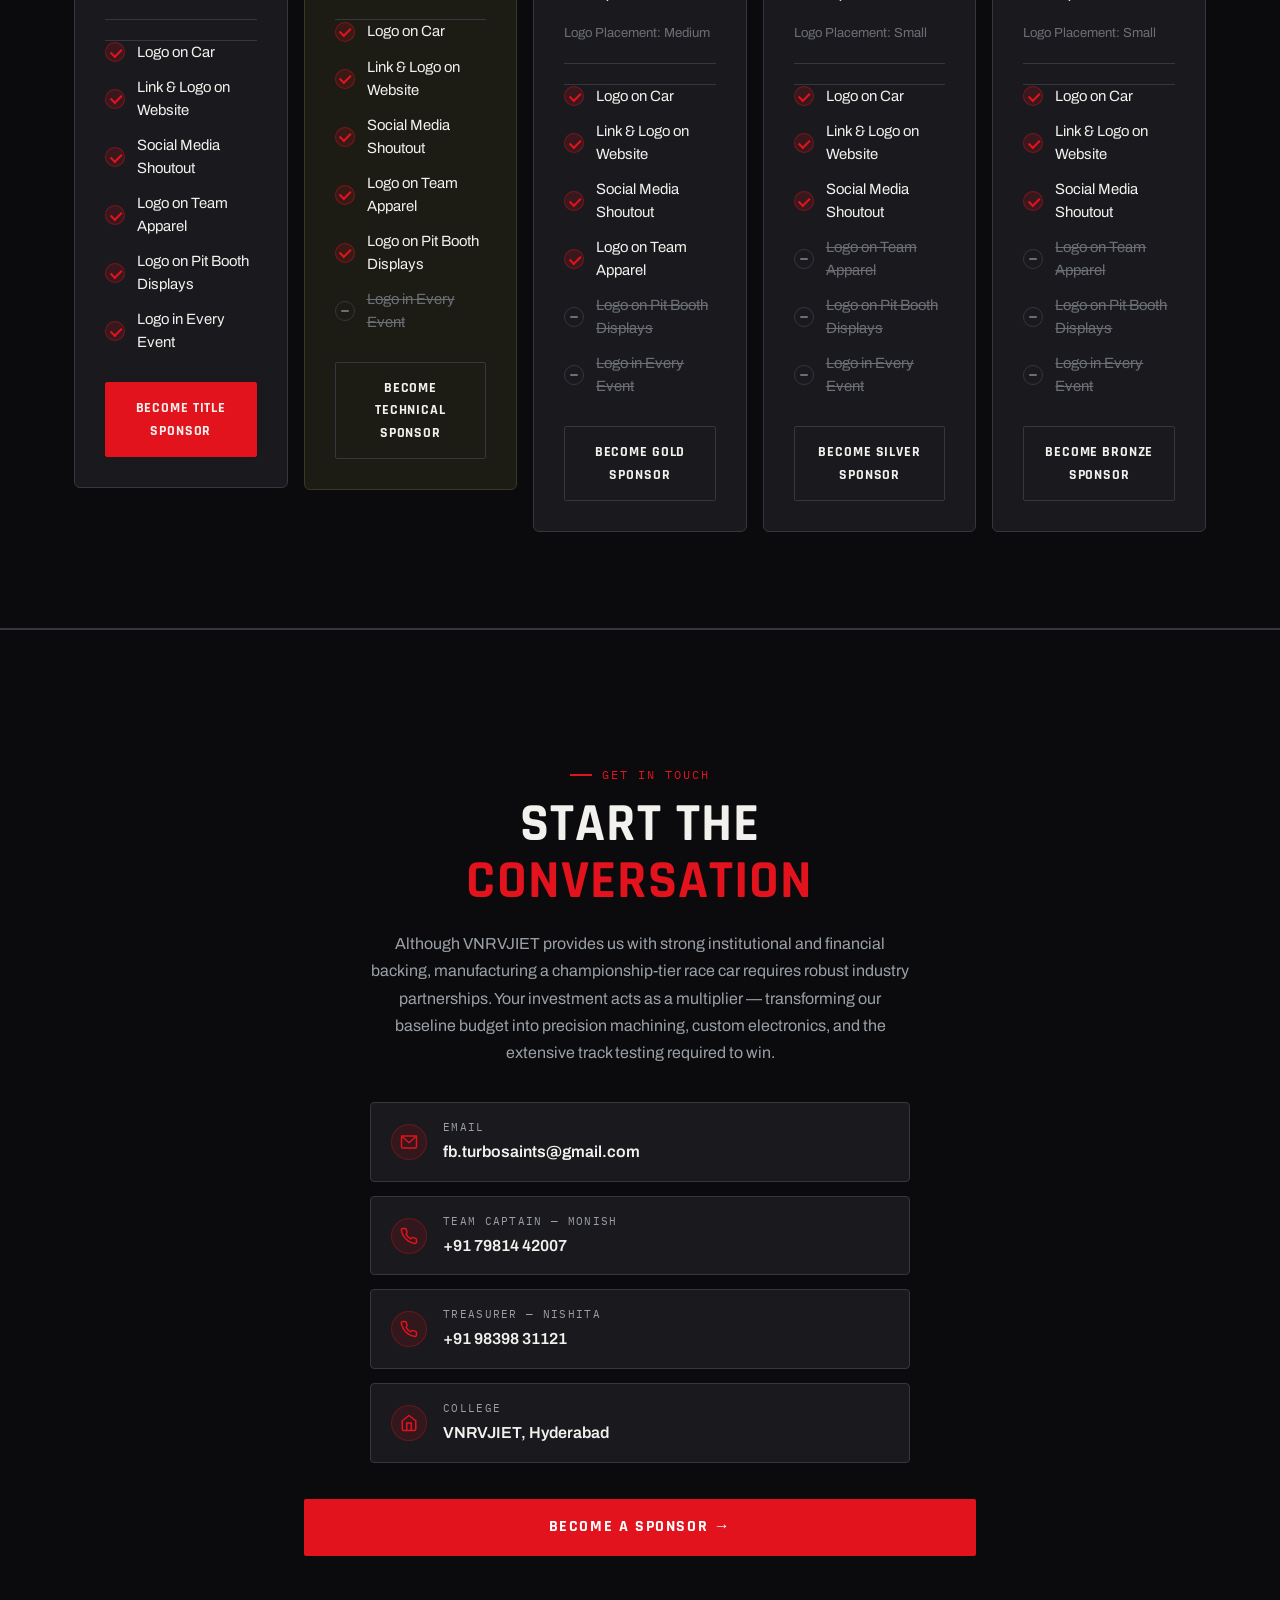
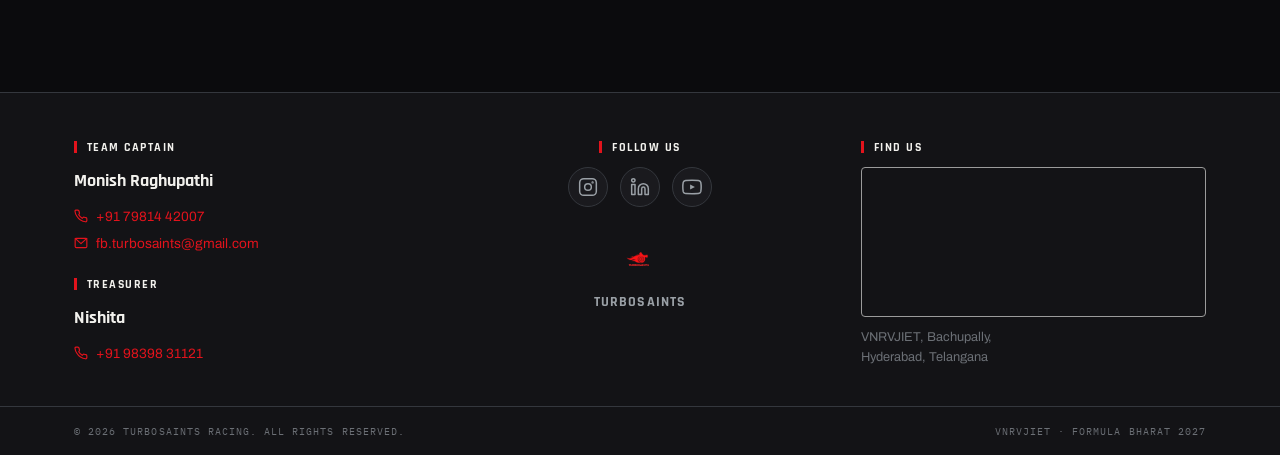
==== commit 47b8d33a: "Made More Changes To "Cockpit" (Animation)" ====
--- a/index.html
+++ b/index.html
@@ -165,8 +165,6 @@
           <ellipse cx="468" cy="266" rx="26" ry="22" fill="#0b0b0d" stroke="#34373d" stroke-width="1"/>
           <ellipse cx="468" cy="258" rx="18" ry="10" fill="#1a2a3a" opacity="0.8"/>
           <path d="M 453 256 Q 468 248 483 256 Q 483 268 468 270 Q 453 268 453 256 Z" fill="#4a8ab4" opacity="0.5"/>
-          <path d="M 534 306 C 534 290, 526 275, 508 266 L 494 262" fill="none" stroke="#9aa0a6" stroke-width="7" stroke-linecap="round"/>
-          <path d="M 442 262 Q 468 252 494 262" fill="none" stroke="#9aa0a6" stroke-width="7" stroke-linecap="round"/>
           <rect x="464" y="248" width="8" height="26" rx="3" fill="#b0b4ba"/>
           <path d="M 402 306 L 414 304 L 414 308 Z" fill="#e2131c"/>
           <path d="M 534 306 L 522 304 L 522 308 Z" fill="#e2131c"/>
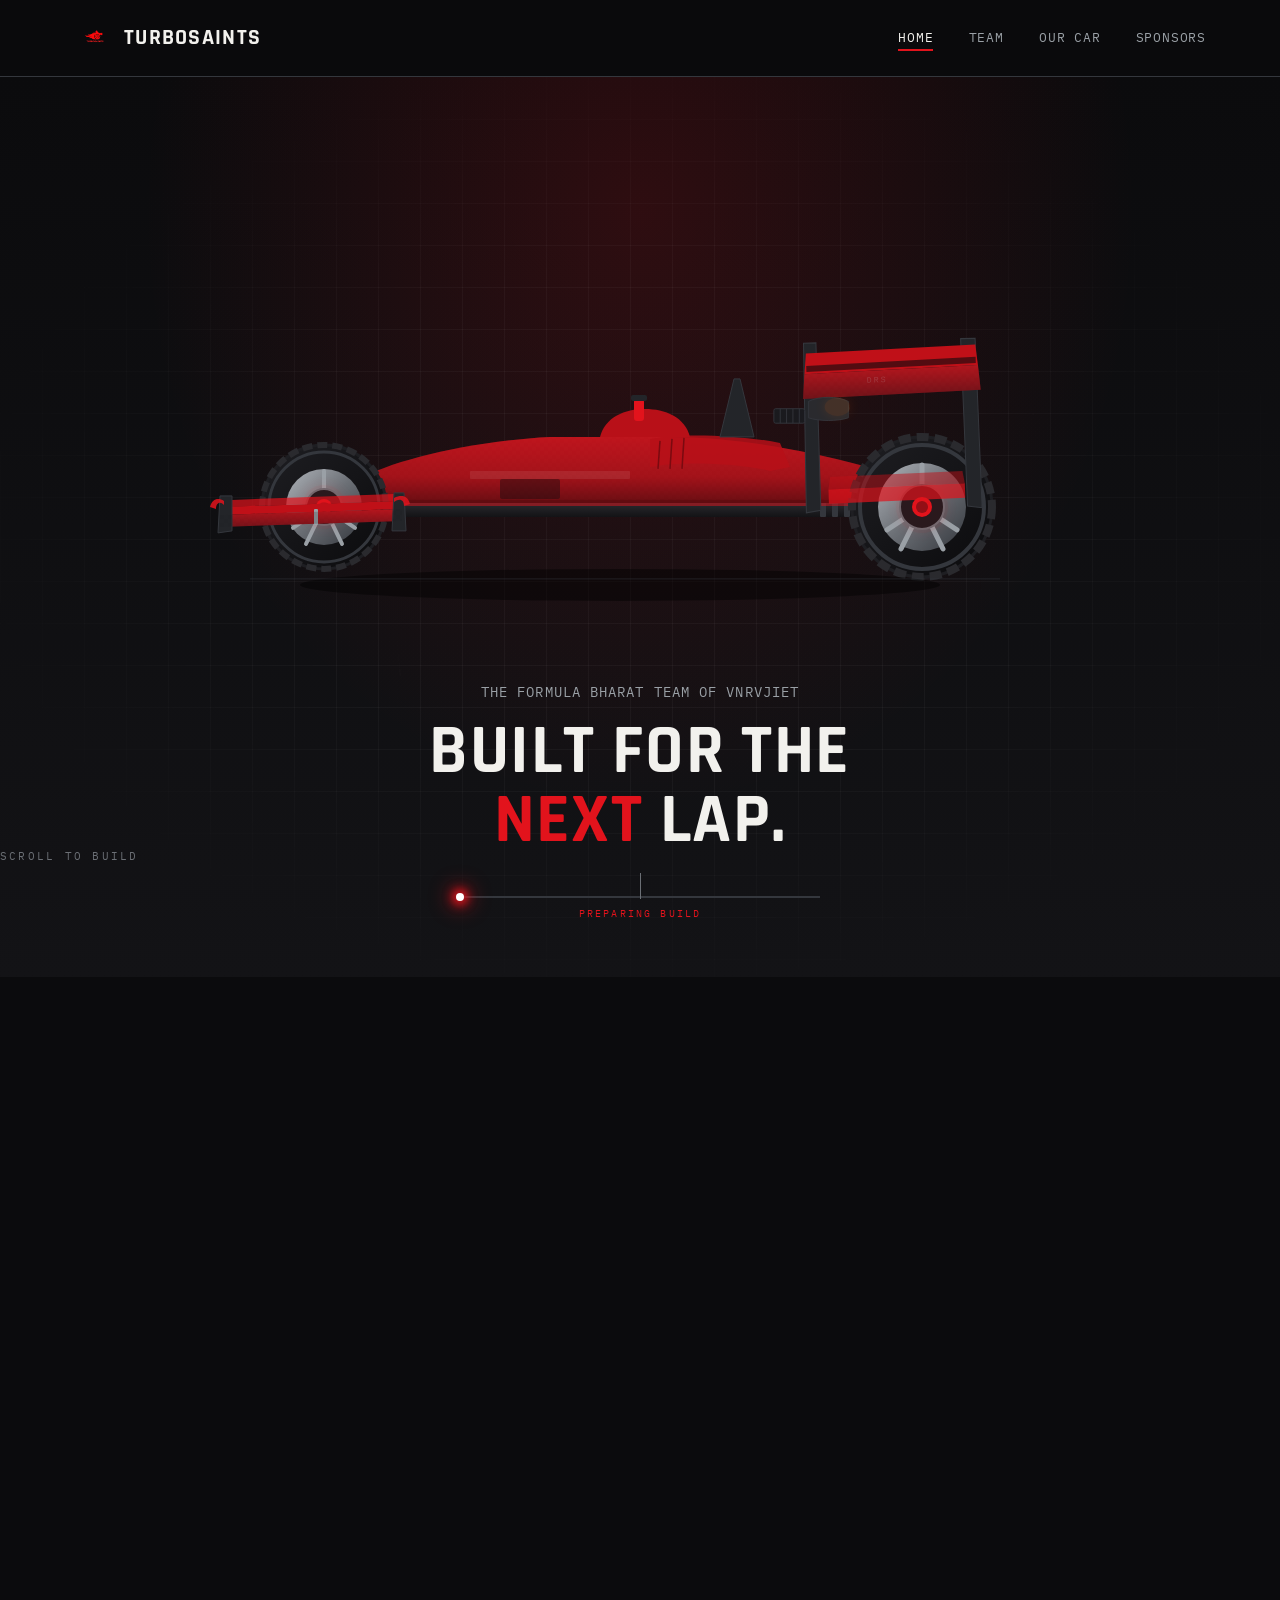
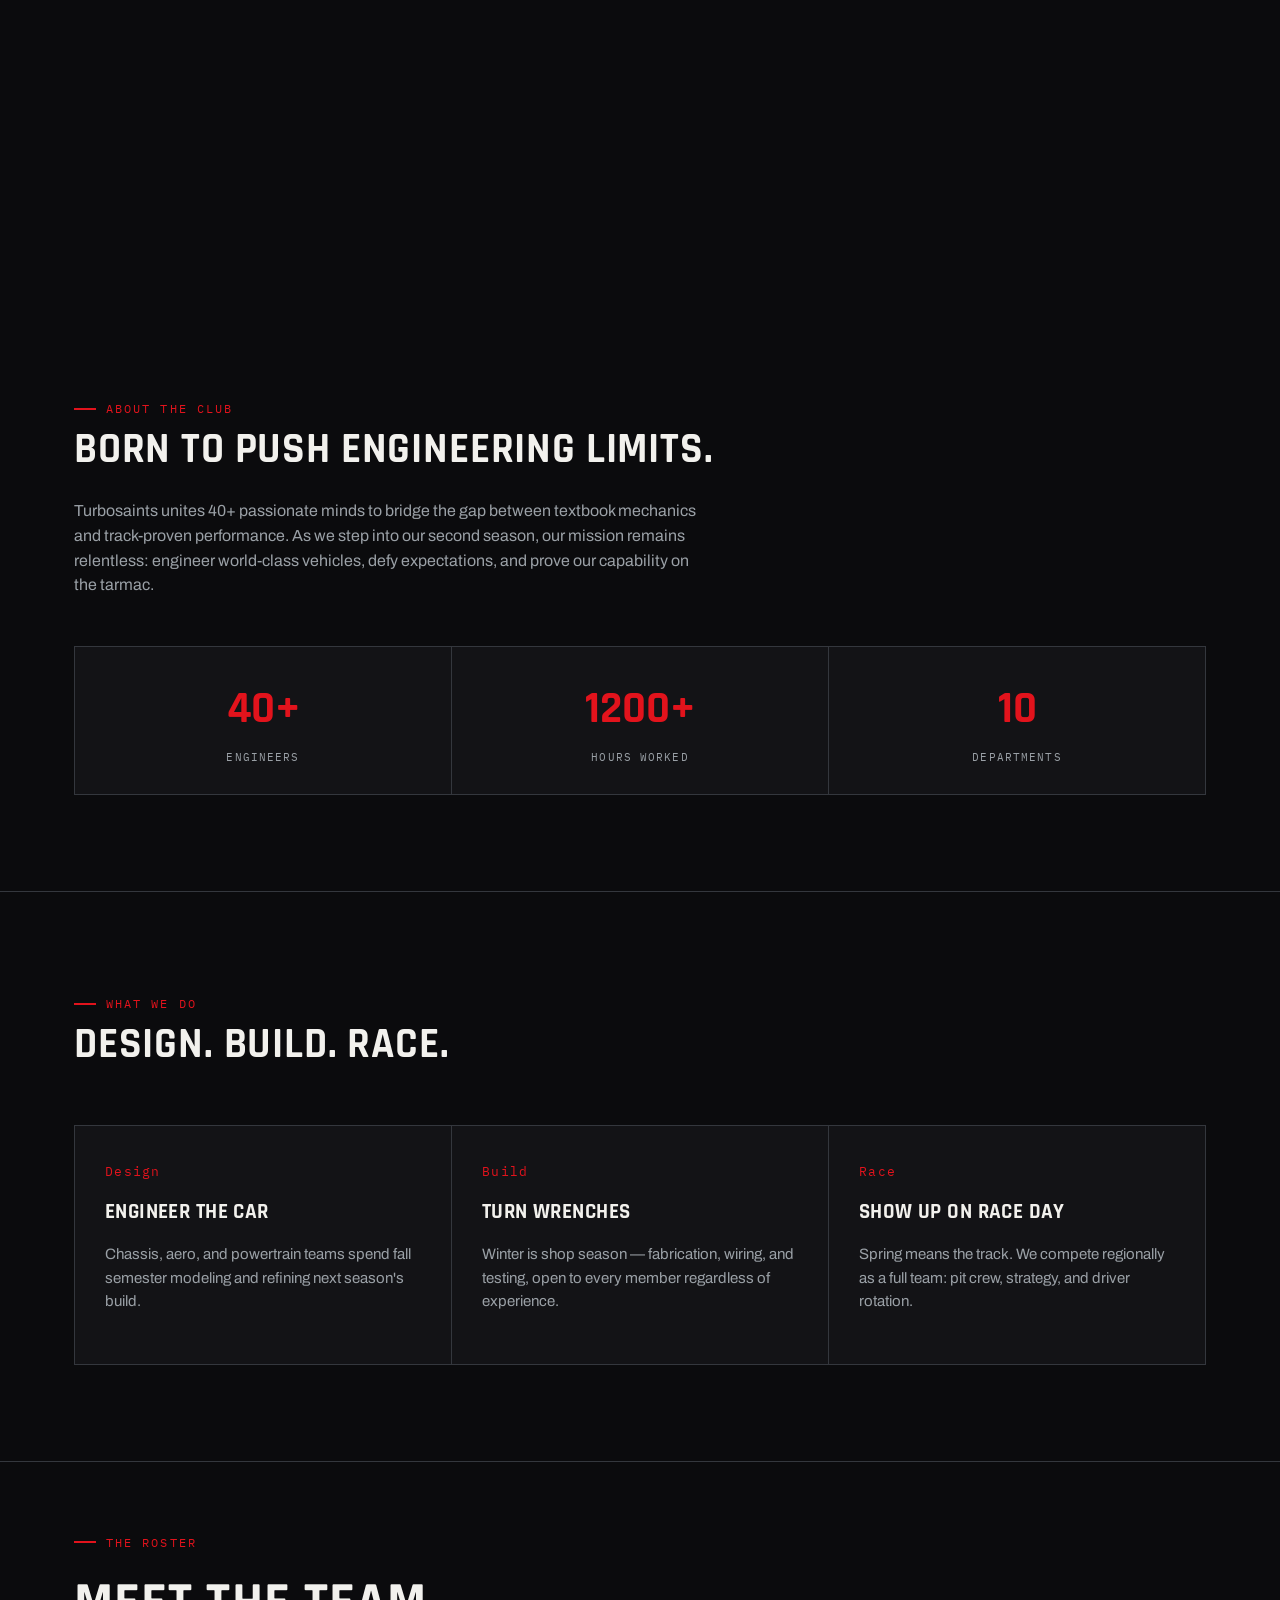
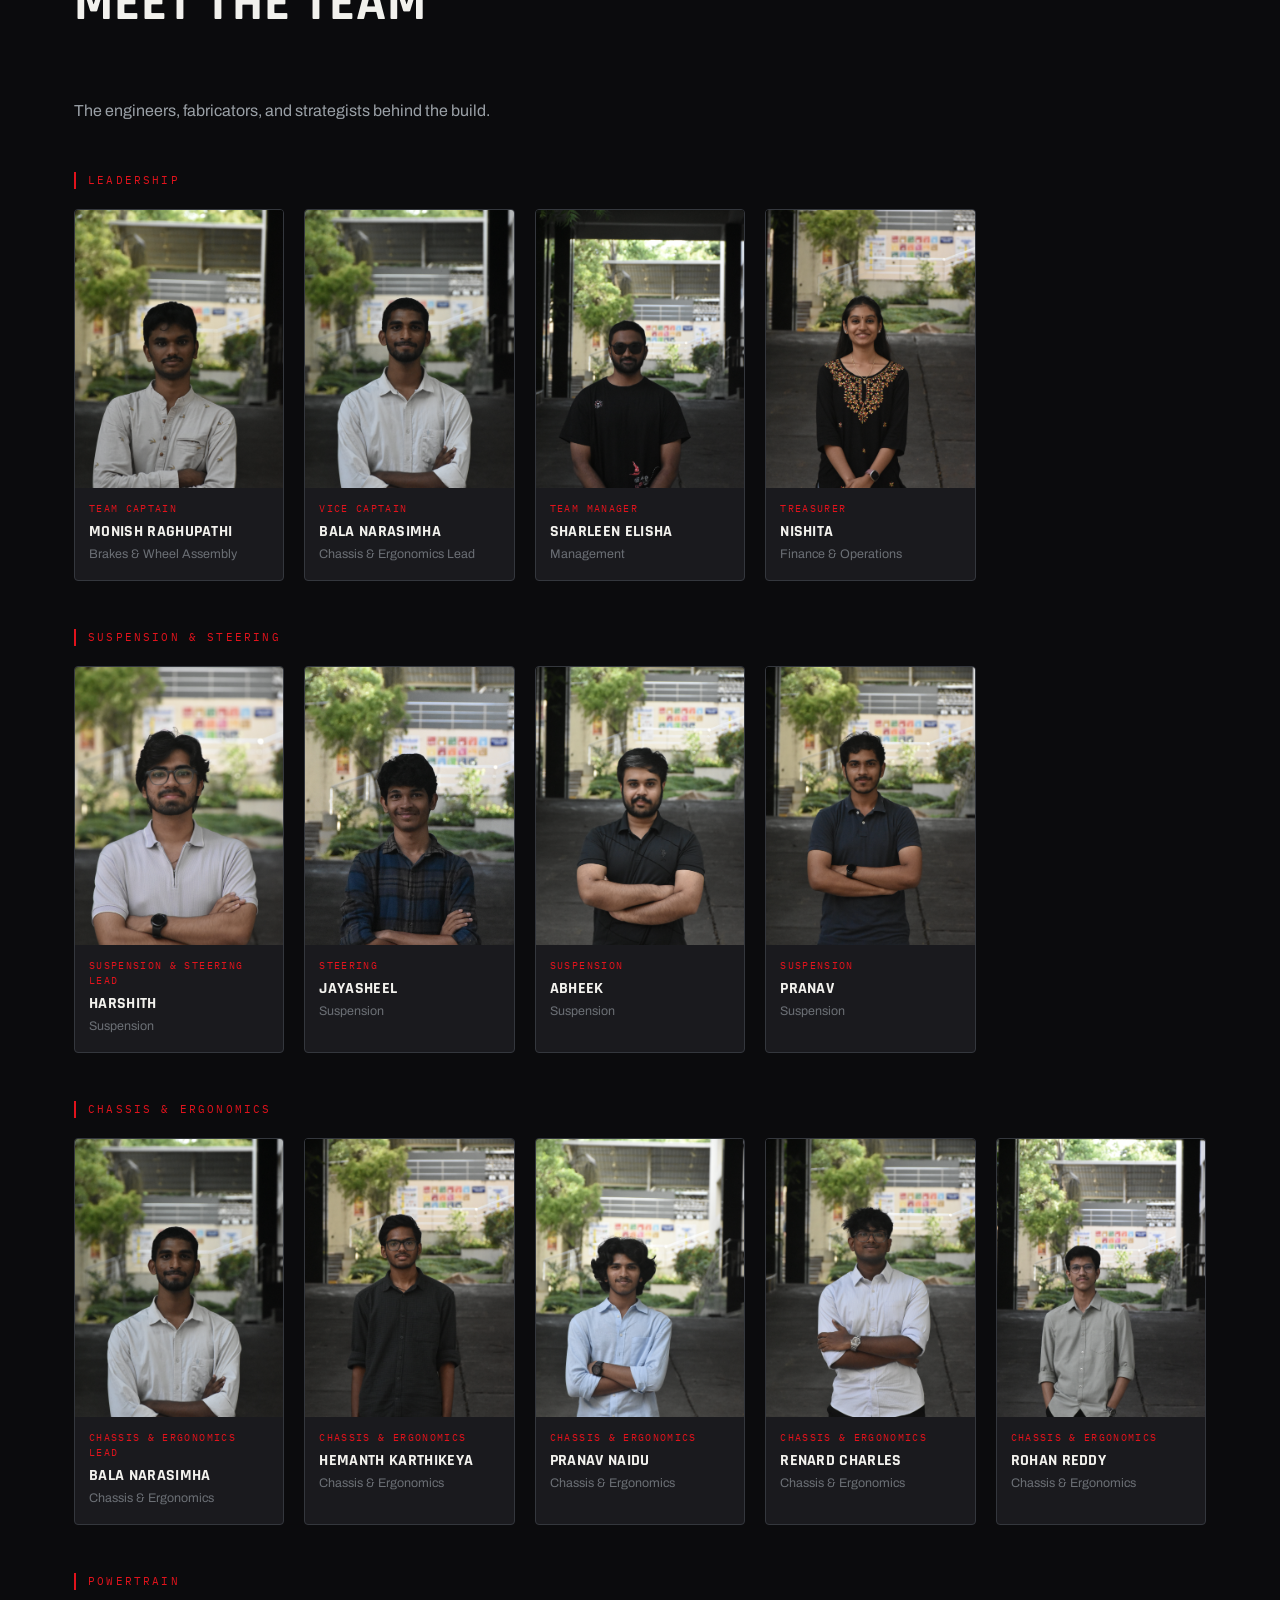
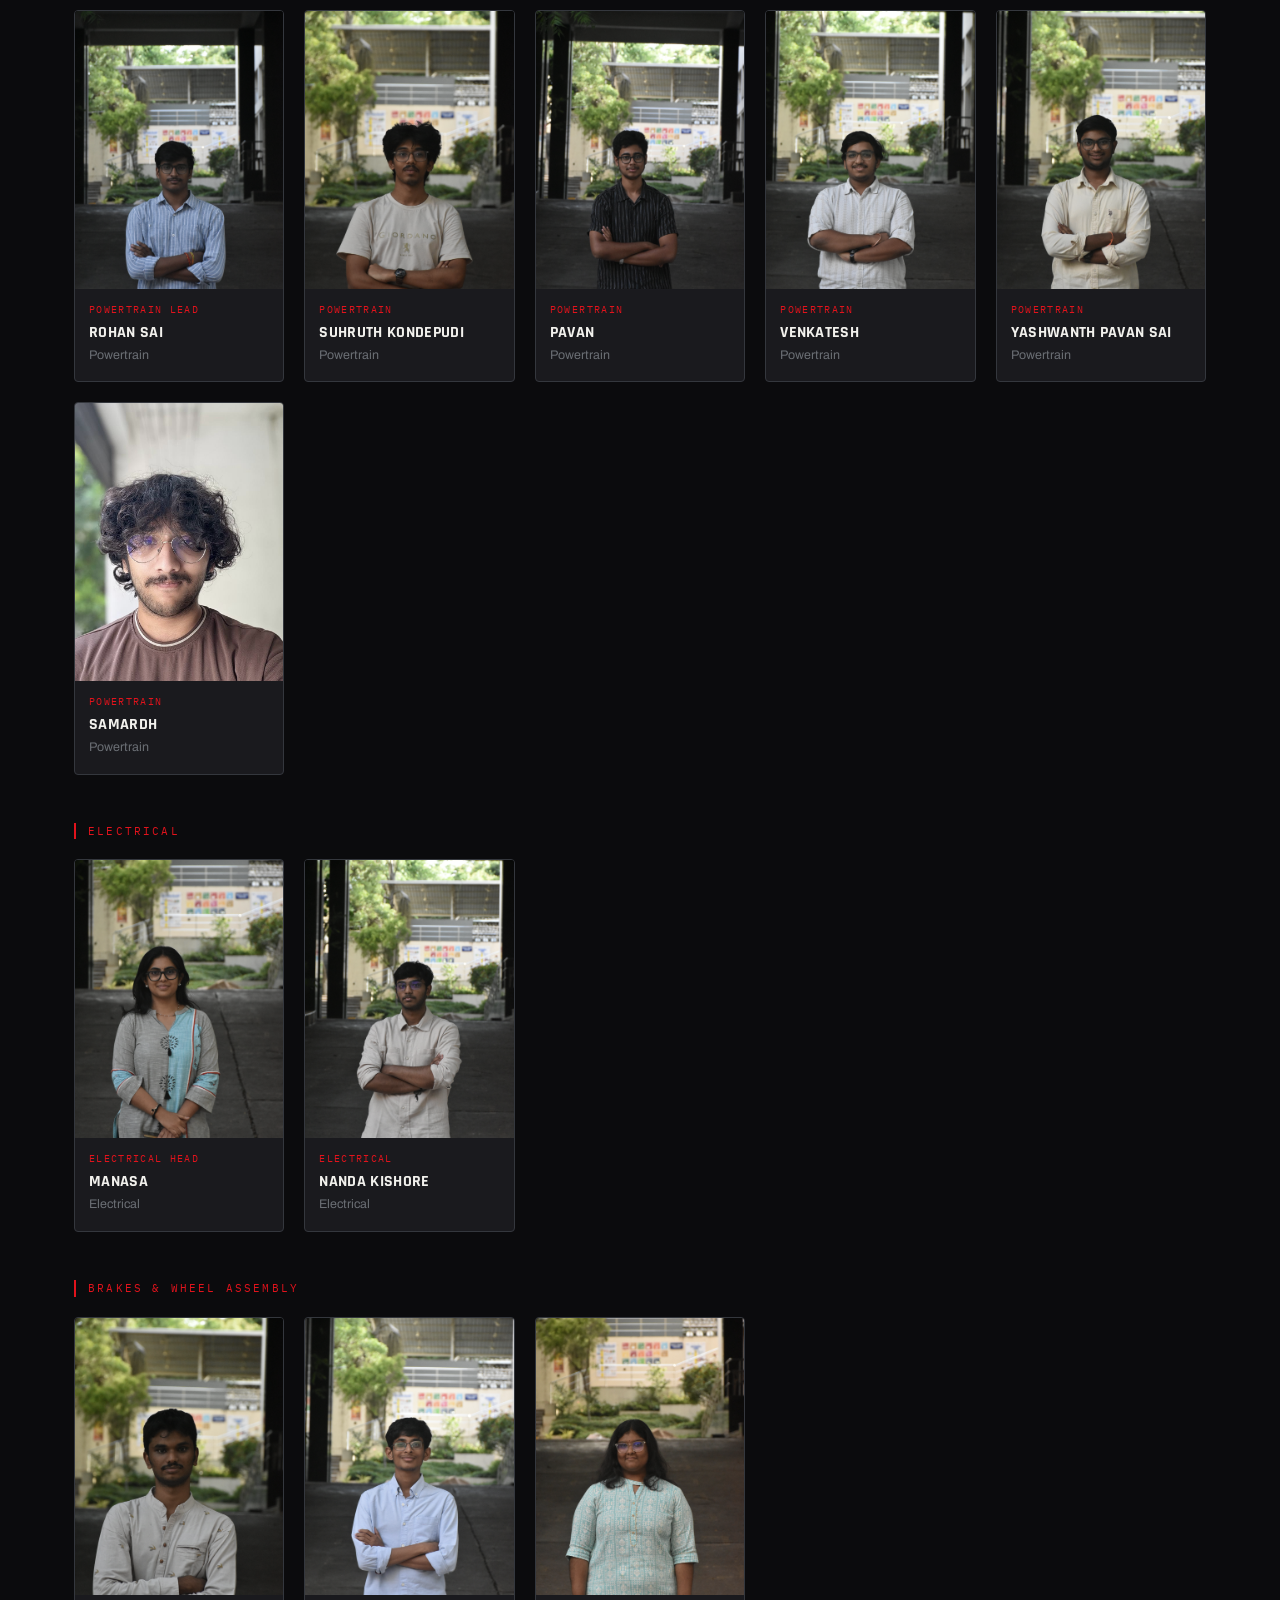
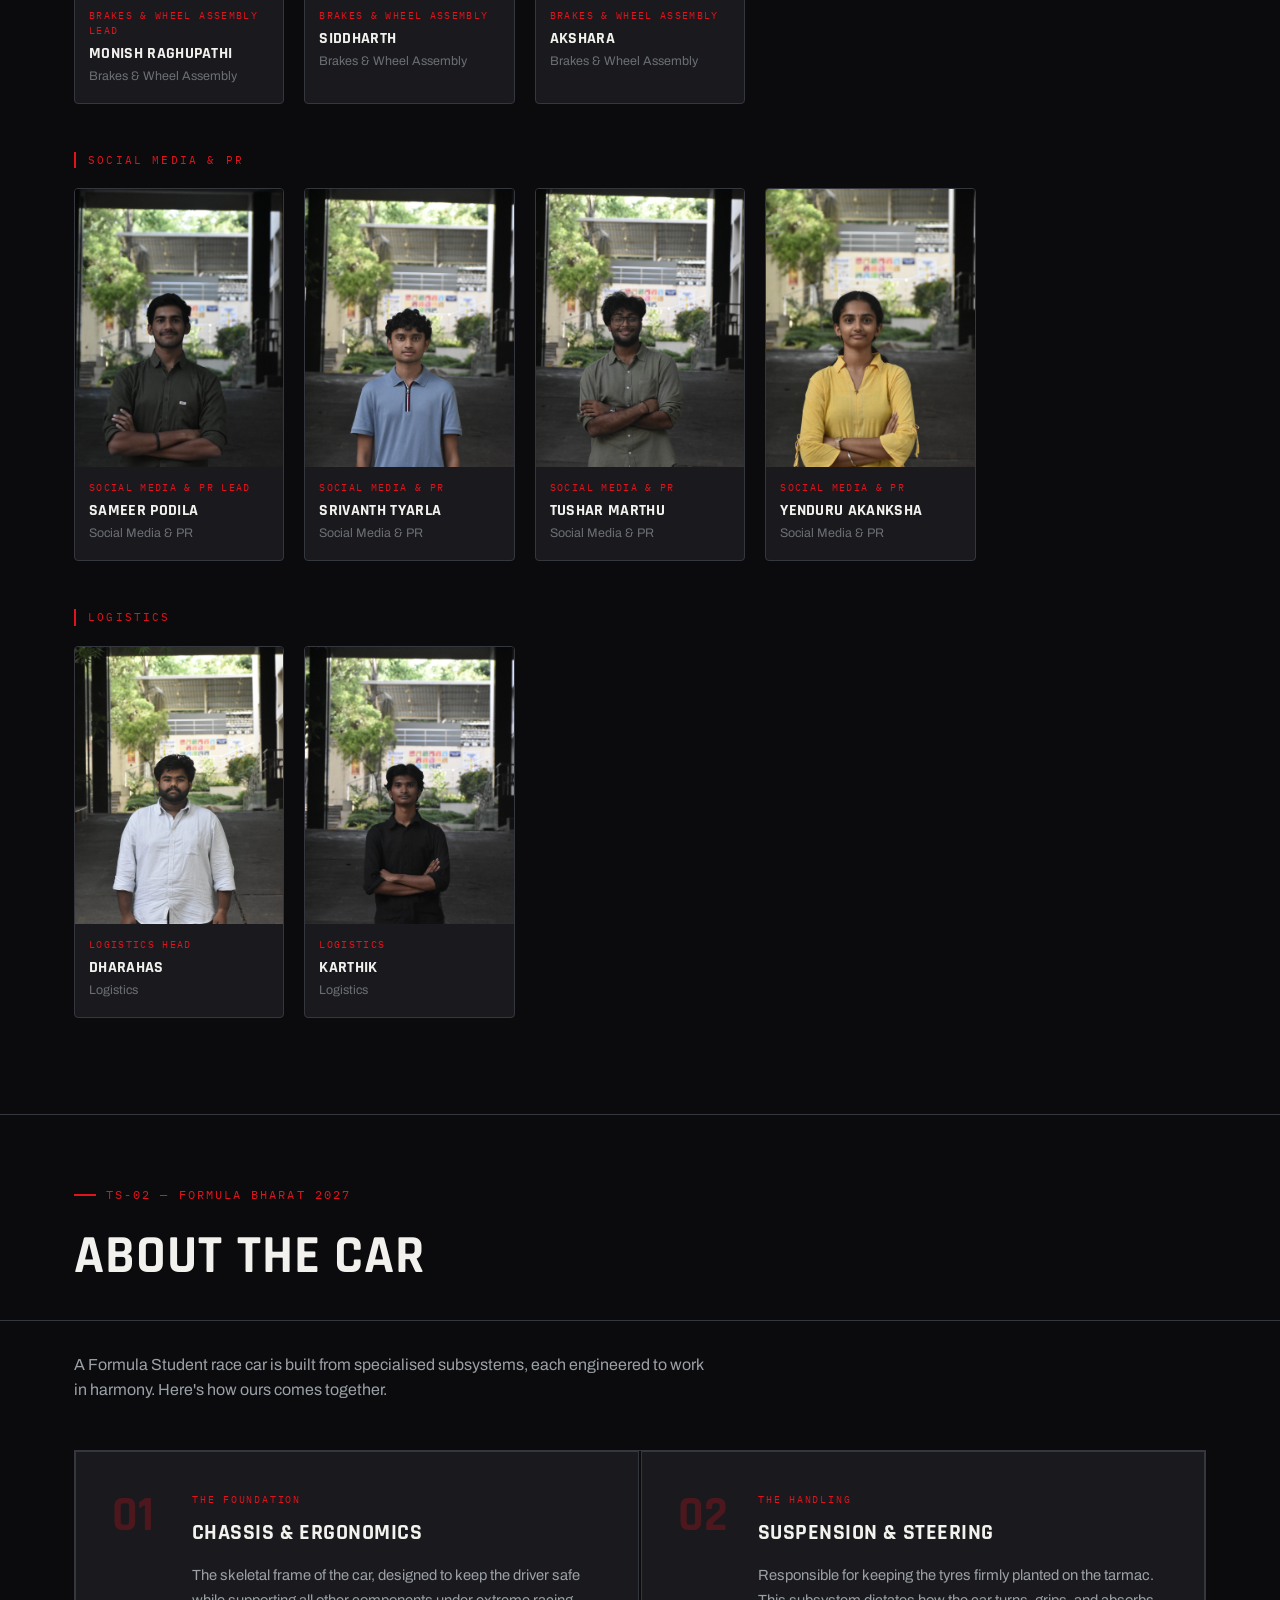
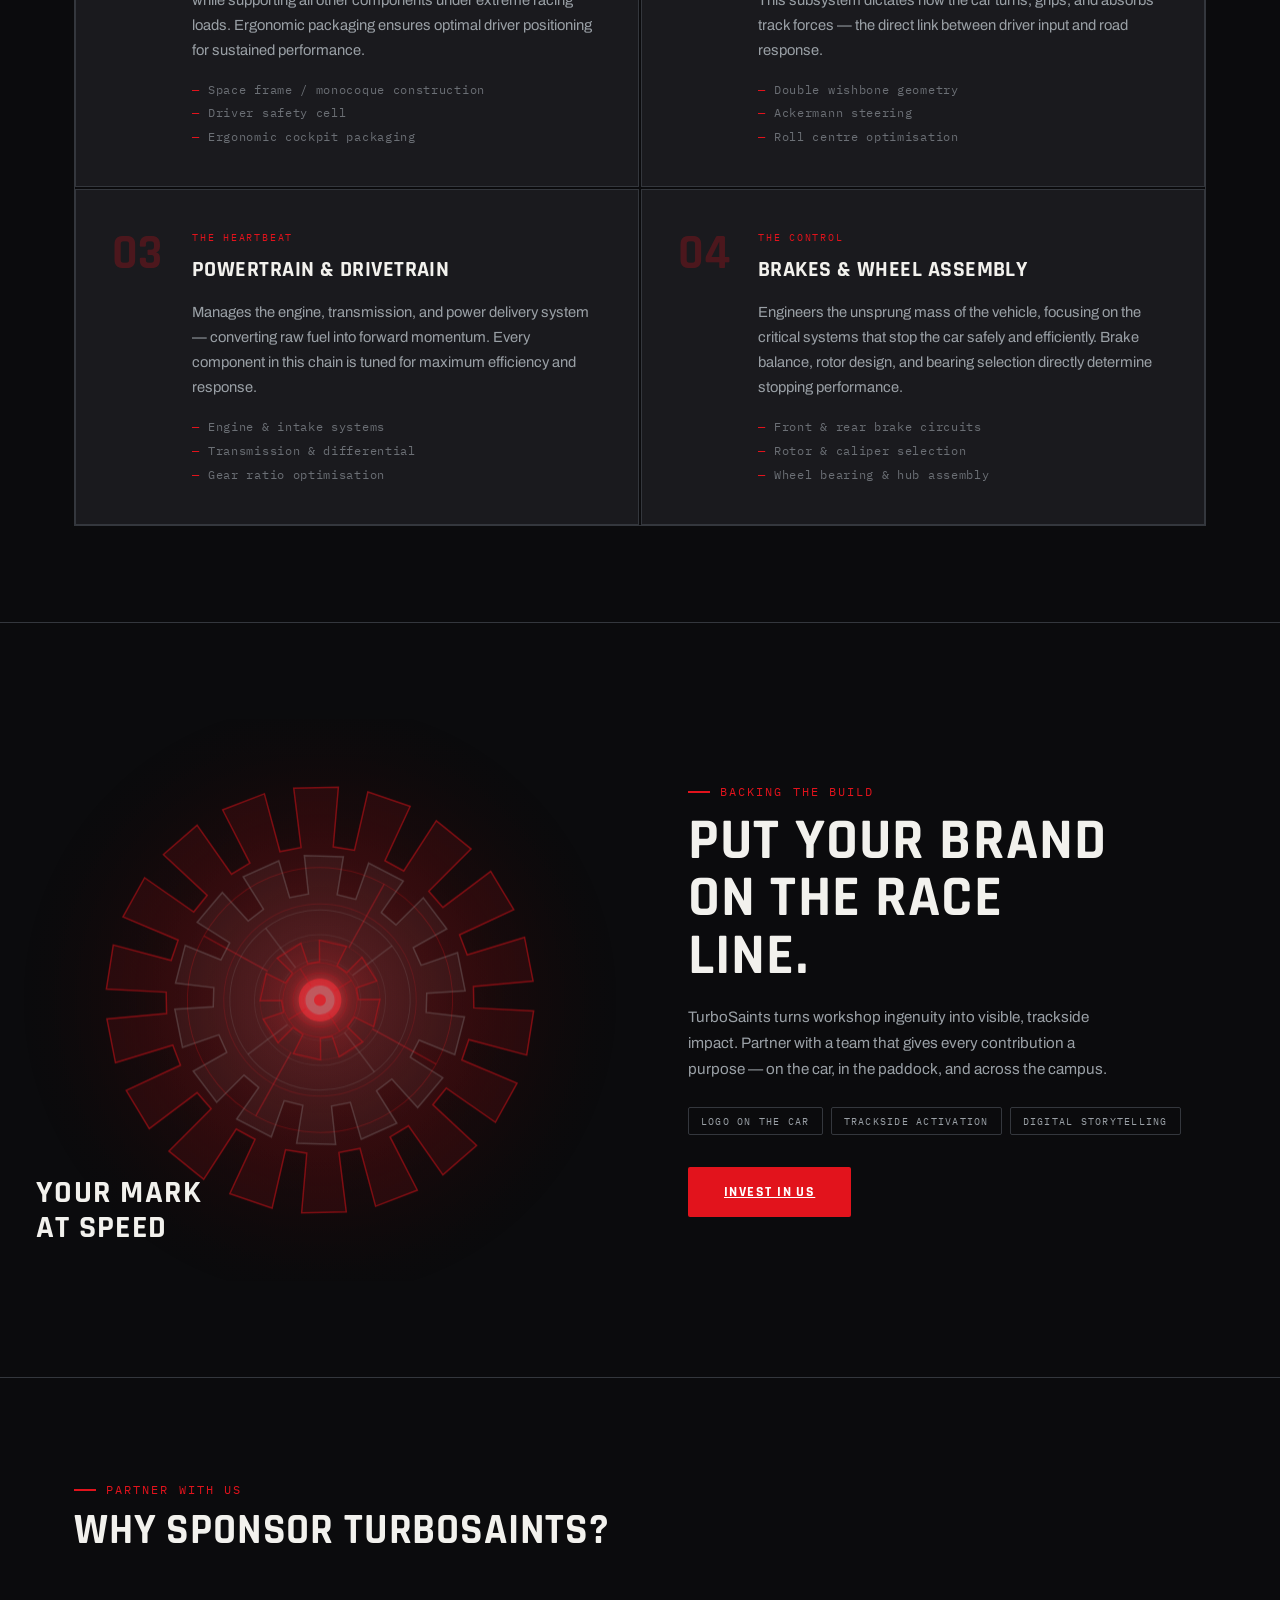
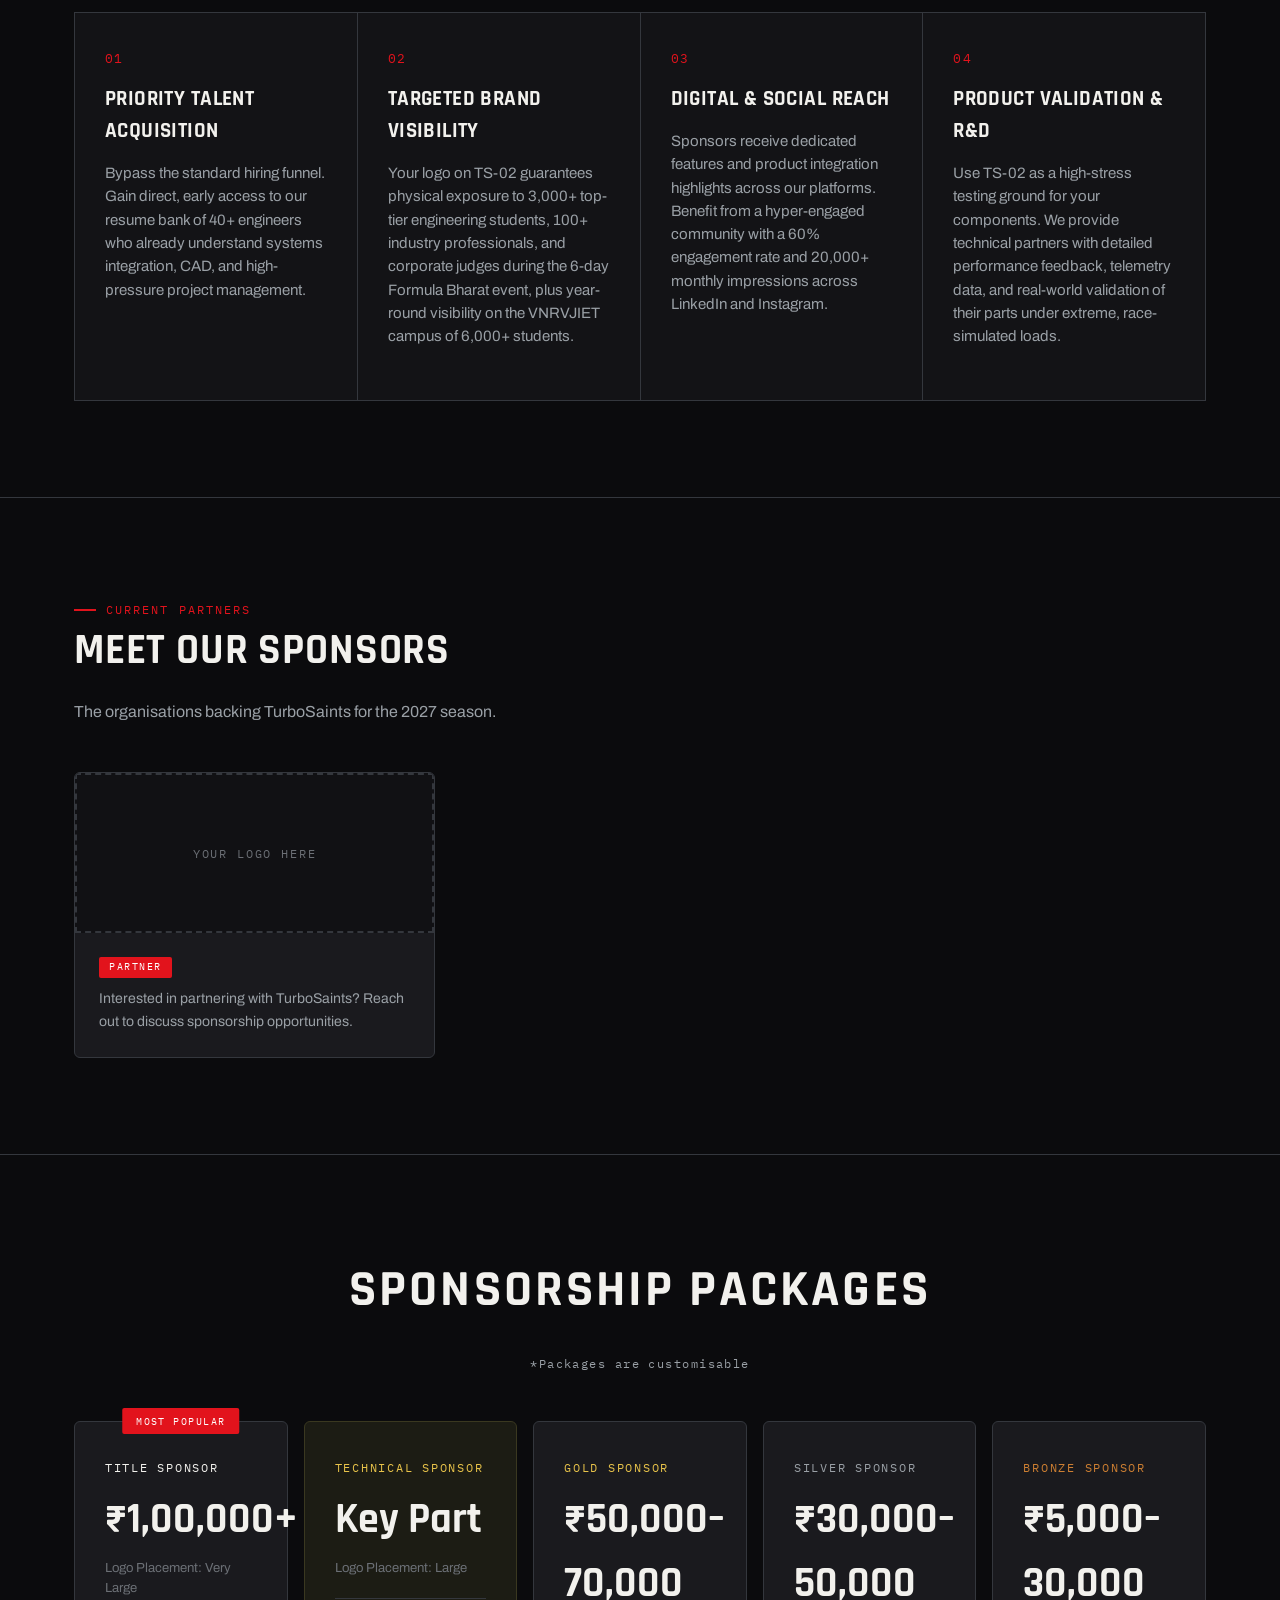
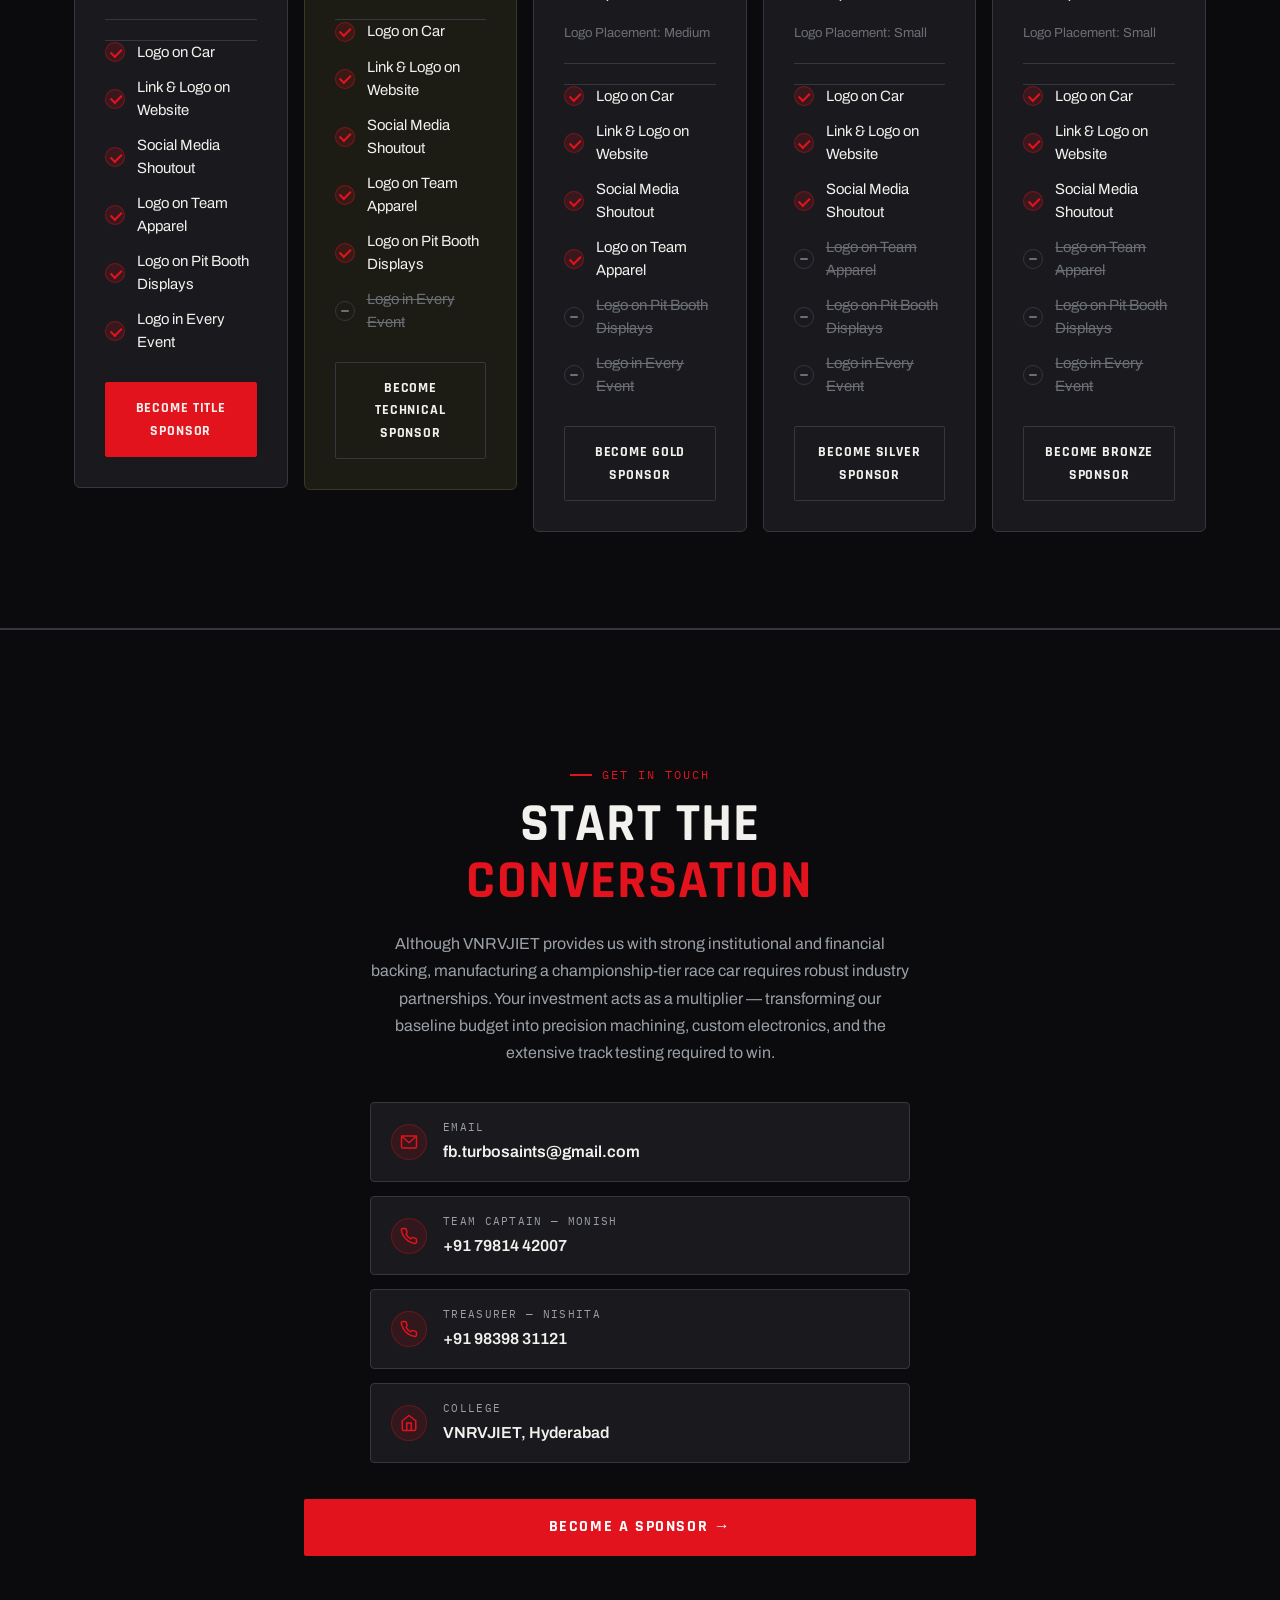
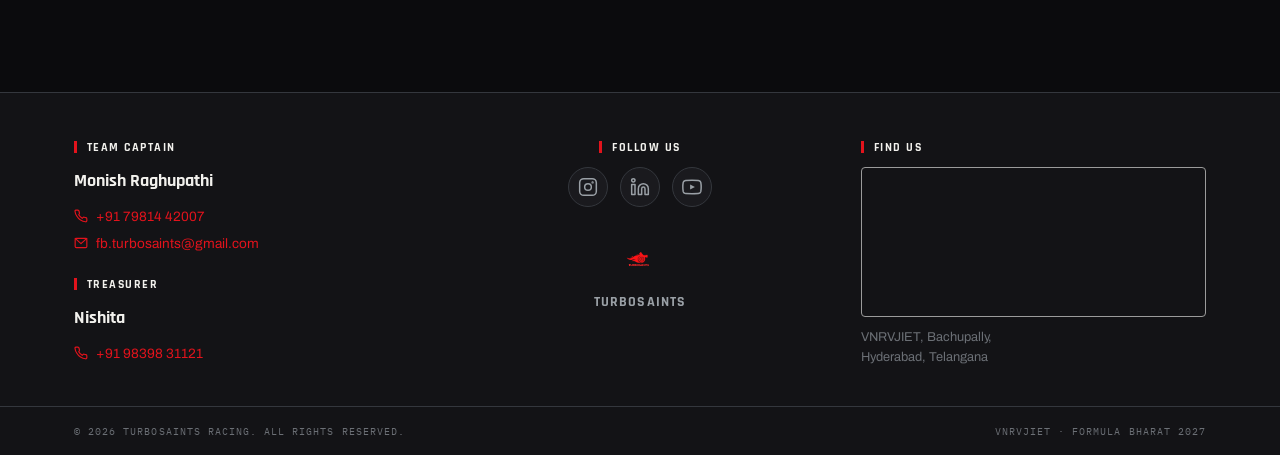
==== commit 873f1f19: "Removed Cockpit Completely  (Animation)" ====
--- a/index.html
+++ b/index.html
@@ -159,16 +159,6 @@
           <circle cx="164" cy="376" r="5"  fill="#8c0f16"/>
           <circle cx="164" cy="376" r="22" fill="#e2131c" opacity="0.08" filter="url(#glow-red)"/>
         </g>
-        <g id="cockpit" class="part">
-          <path d="M 390 306 C 396 268, 430 244, 468 244 C 504 244, 536 268, 542 306 Z" fill="url(#cockpit-glass)" stroke="#34373d" stroke-width="1.5"/>
-          <path d="M 390 306 C 396 268, 430 244, 468 244 C 504 244, 536 268, 542 306" fill="none" stroke="#e2131c" stroke-width="3"/>
-          <ellipse cx="468" cy="266" rx="26" ry="22" fill="#0b0b0d" stroke="#34373d" stroke-width="1"/>
-          <ellipse cx="468" cy="258" rx="18" ry="10" fill="#1a2a3a" opacity="0.8"/>
-          <path d="M 453 256 Q 468 248 483 256 Q 483 268 468 270 Q 453 268 453 256 Z" fill="#4a8ab4" opacity="0.5"/>
-          <rect x="464" y="248" width="8" height="26" rx="3" fill="#b0b4ba"/>
-          <path d="M 402 306 L 414 304 L 414 308 Z" fill="#e2131c"/>
-          <path d="M 534 306 L 522 304 L 522 308 Z" fill="#e2131c"/>
-        </g>
         <g id="front-wing" class="part">
           <path d="M 60 384 L 242 378 L 242 390 L 60 396 Z" fill="url(#wing-grad)"/>
           <path d="M 66 376 L 238 370 L 240 378 L 64 384 Z" fill="#c01018"/>
@@ -218,7 +208,6 @@
         <span class="part-label" id="lbl-susp-front">Front Suspension</span>
         <span class="part-label" id="lbl-wheel-rear">Rear Tyre</span>
         <span class="part-label" id="lbl-wheel-front">Front Tyre</span>
-        <span class="part-label" id="lbl-cockpit">Halo + Cockpit</span>
         <span class="part-label" id="lbl-front-wing">Front Wing</span>
         <span class="part-label" id="lbl-rear-wing">Rear Wing</span>
         <span class="part-label" id="lbl-exhaust">Power Unit</span>
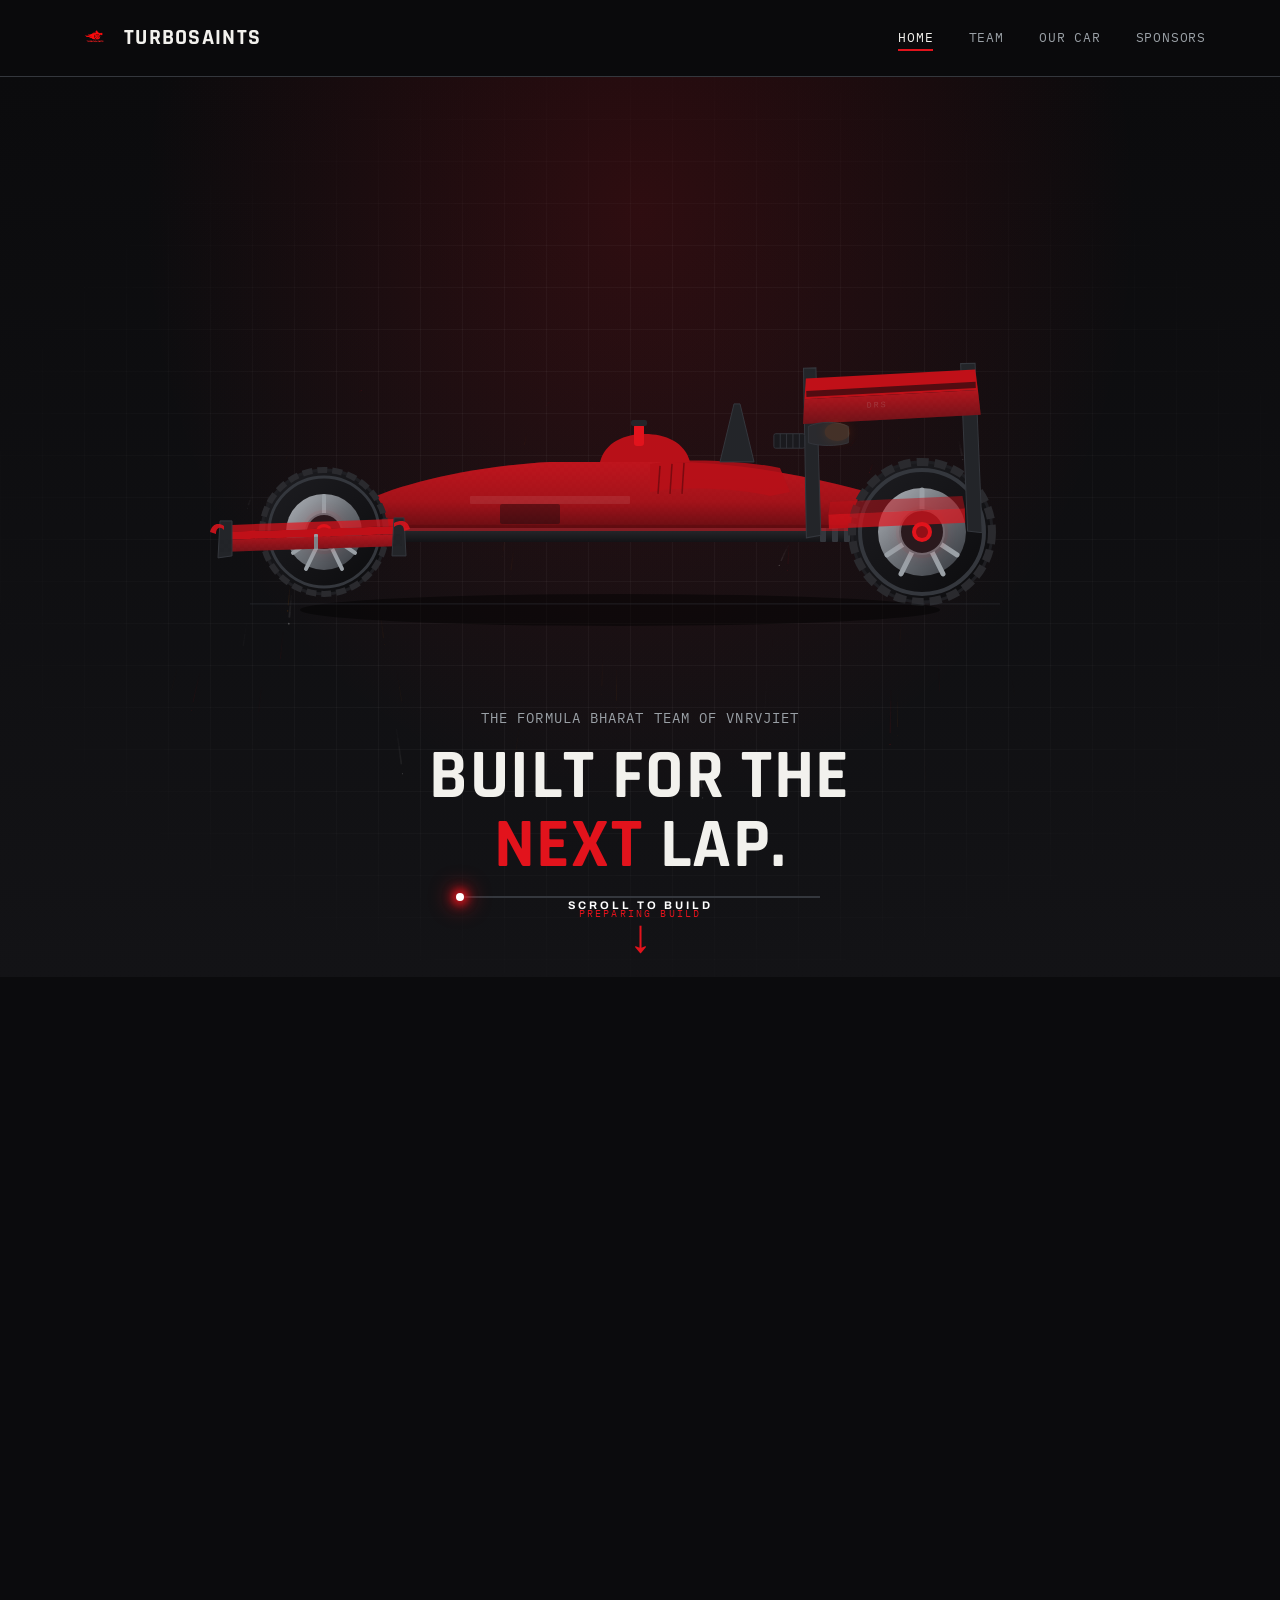
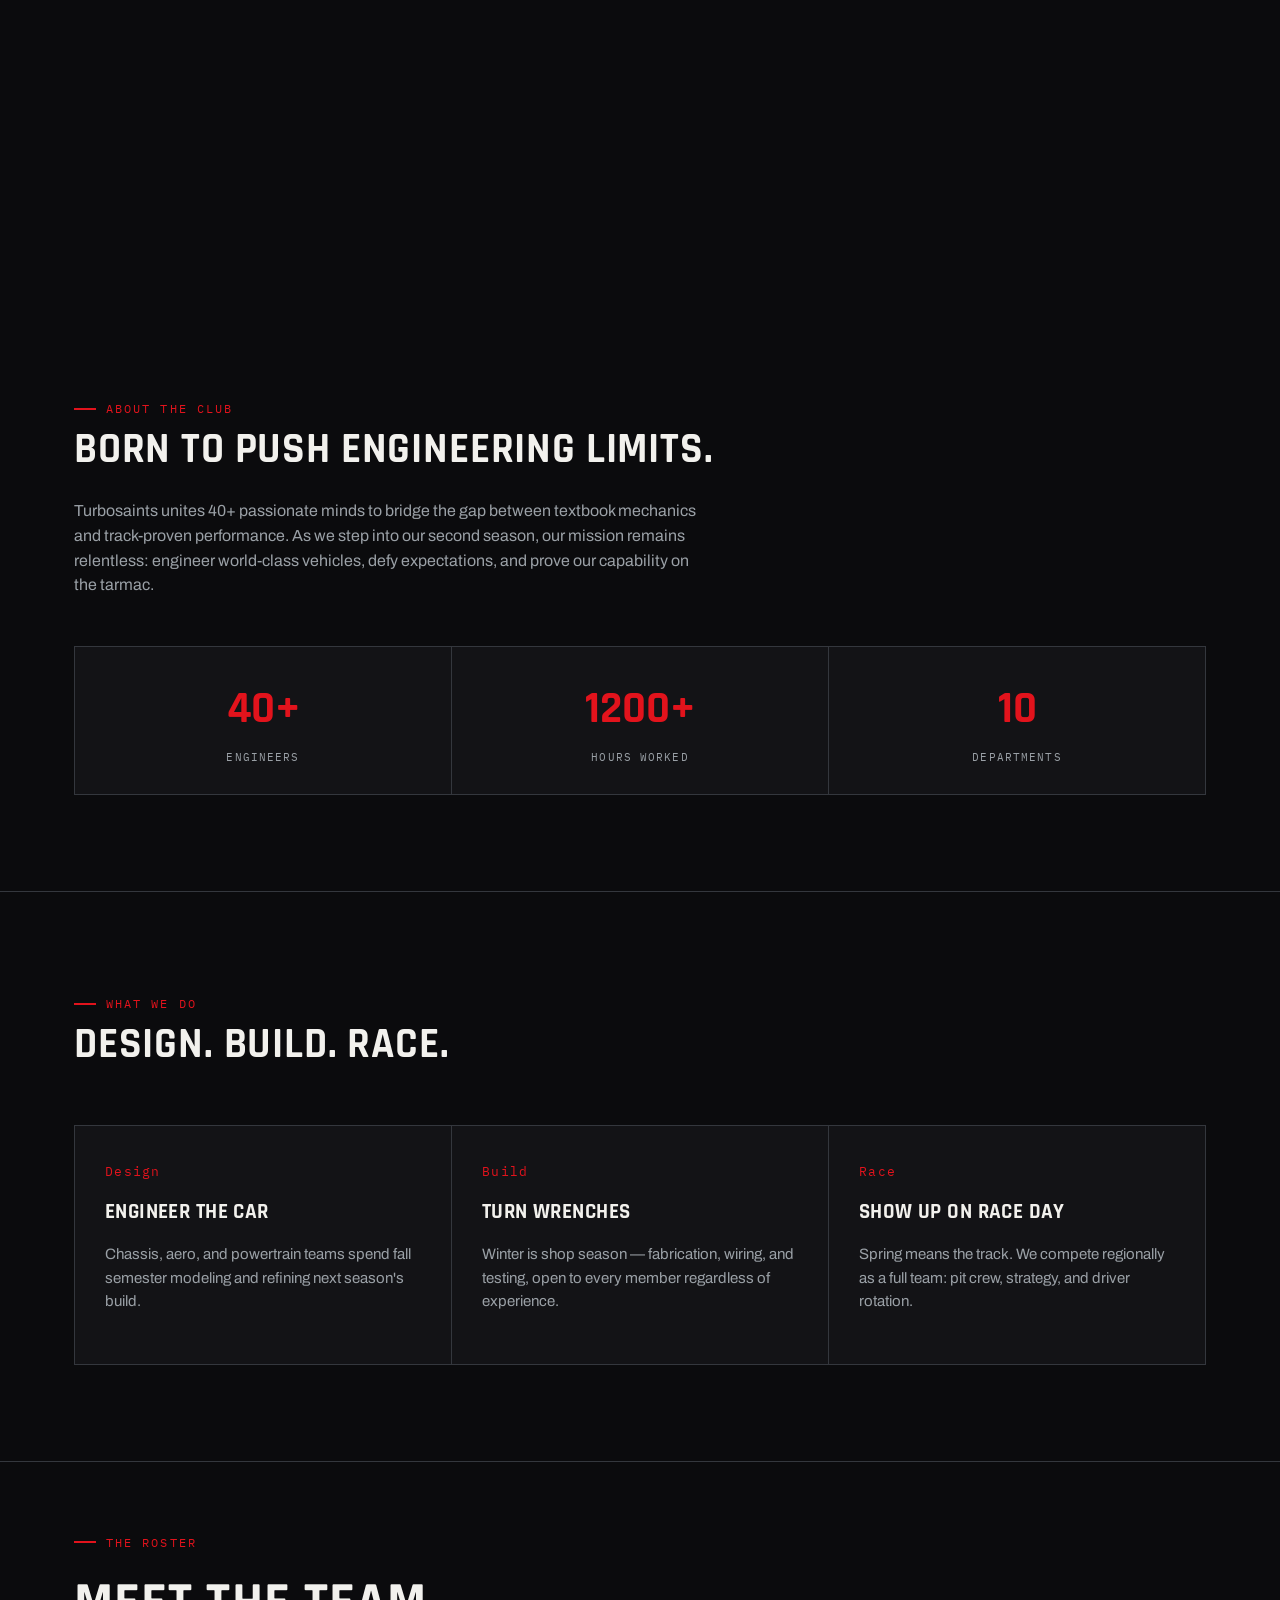
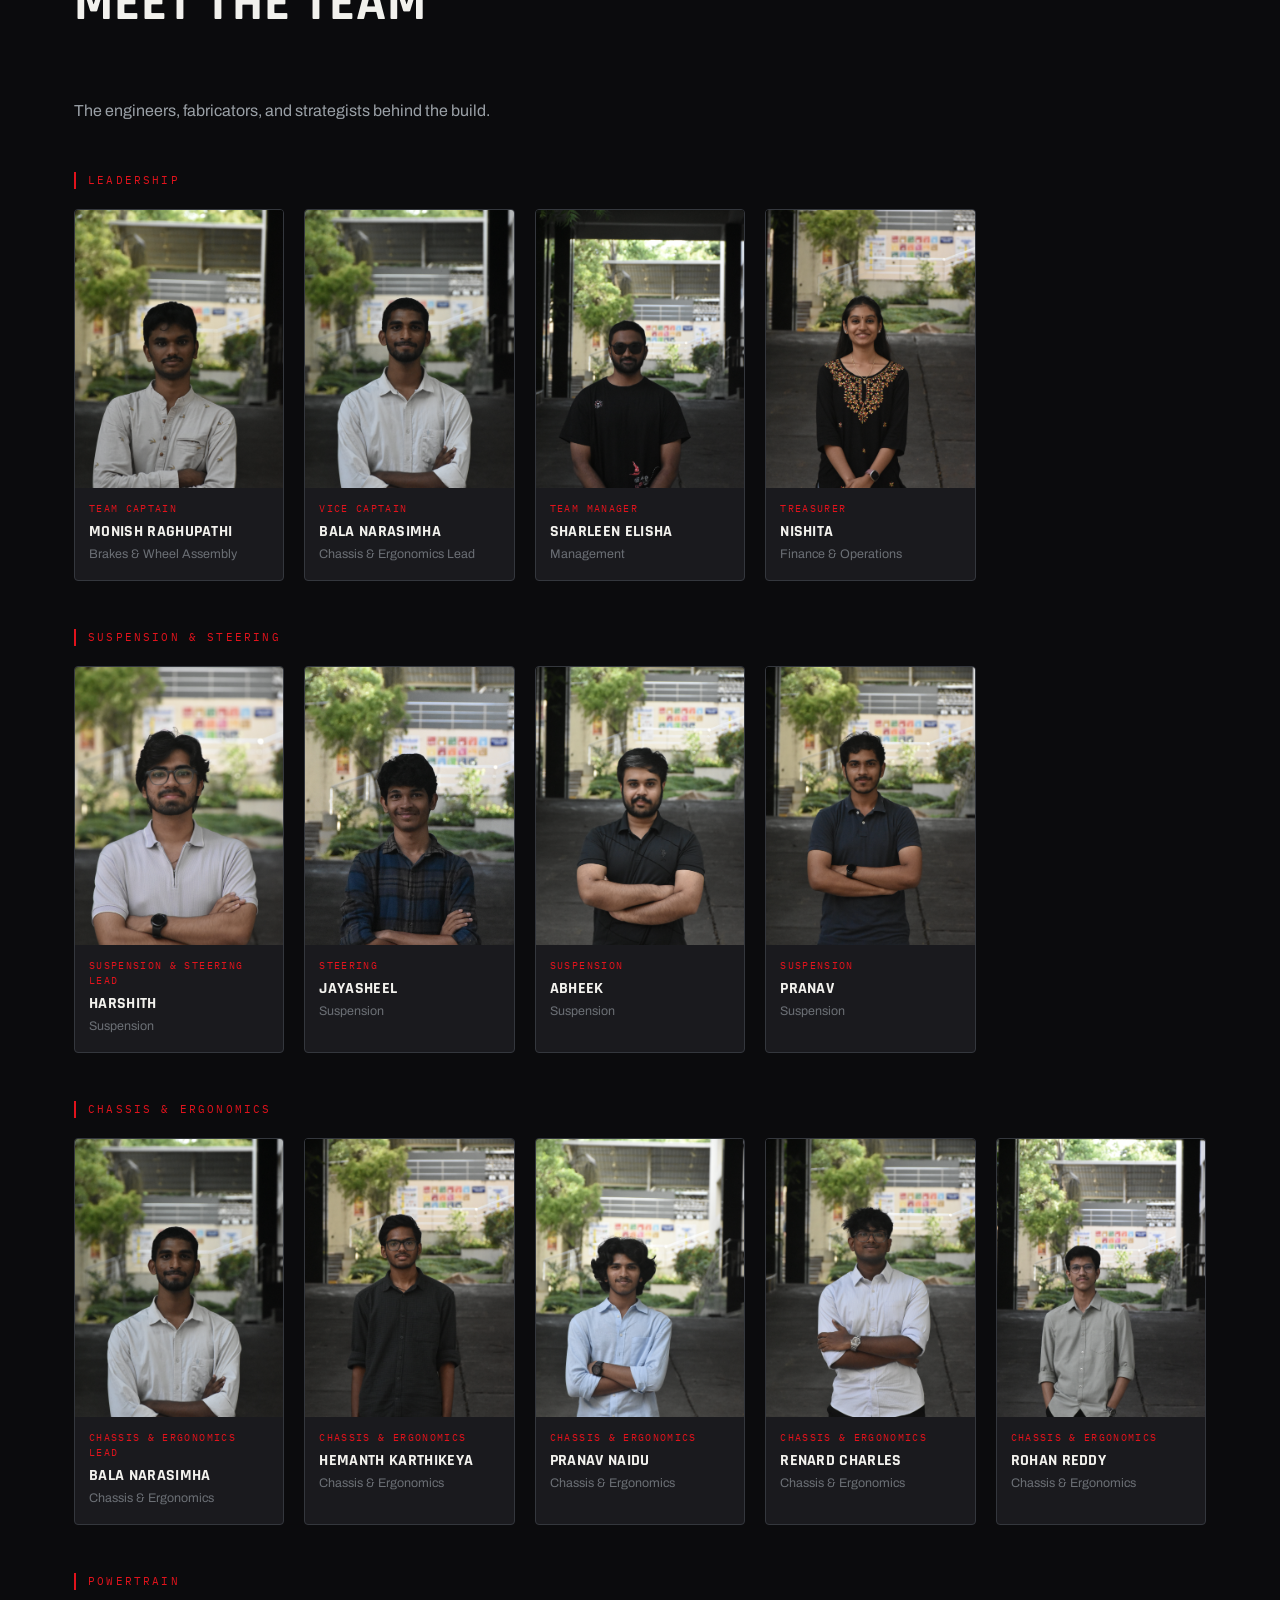
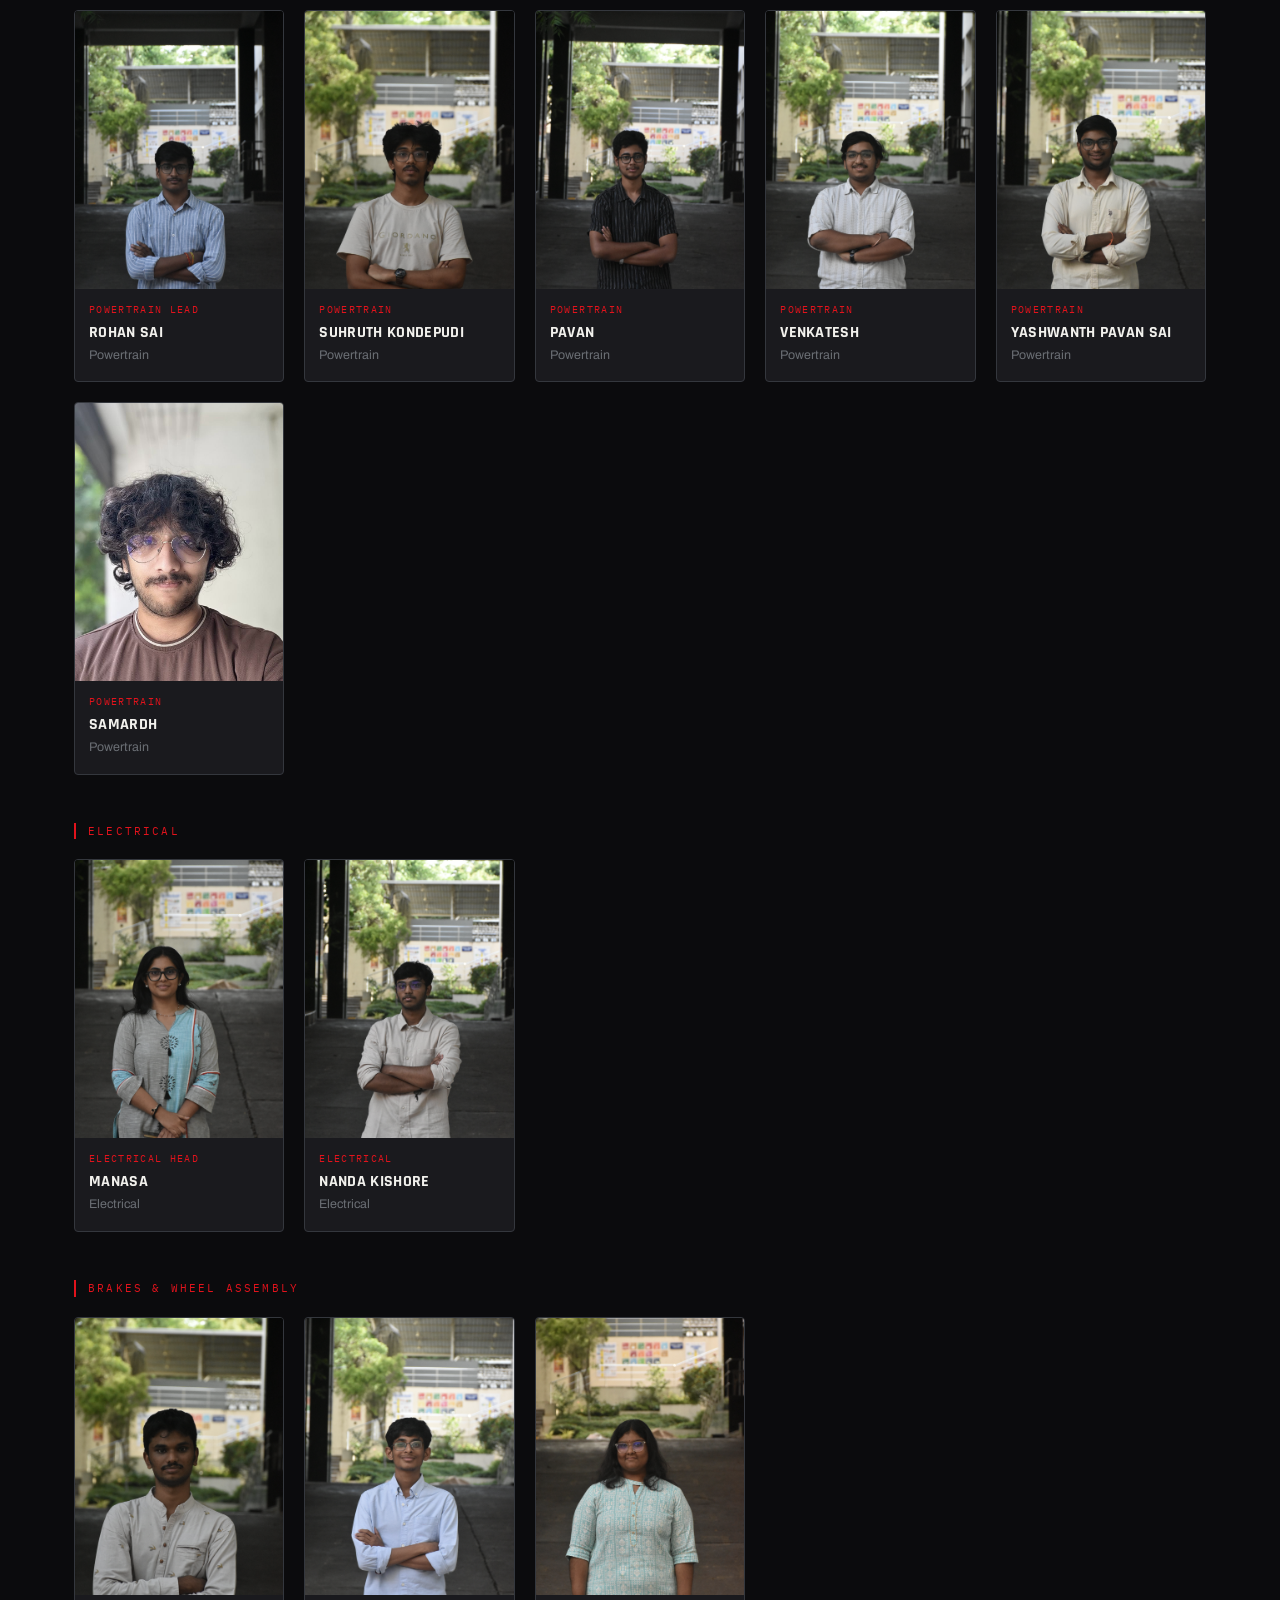
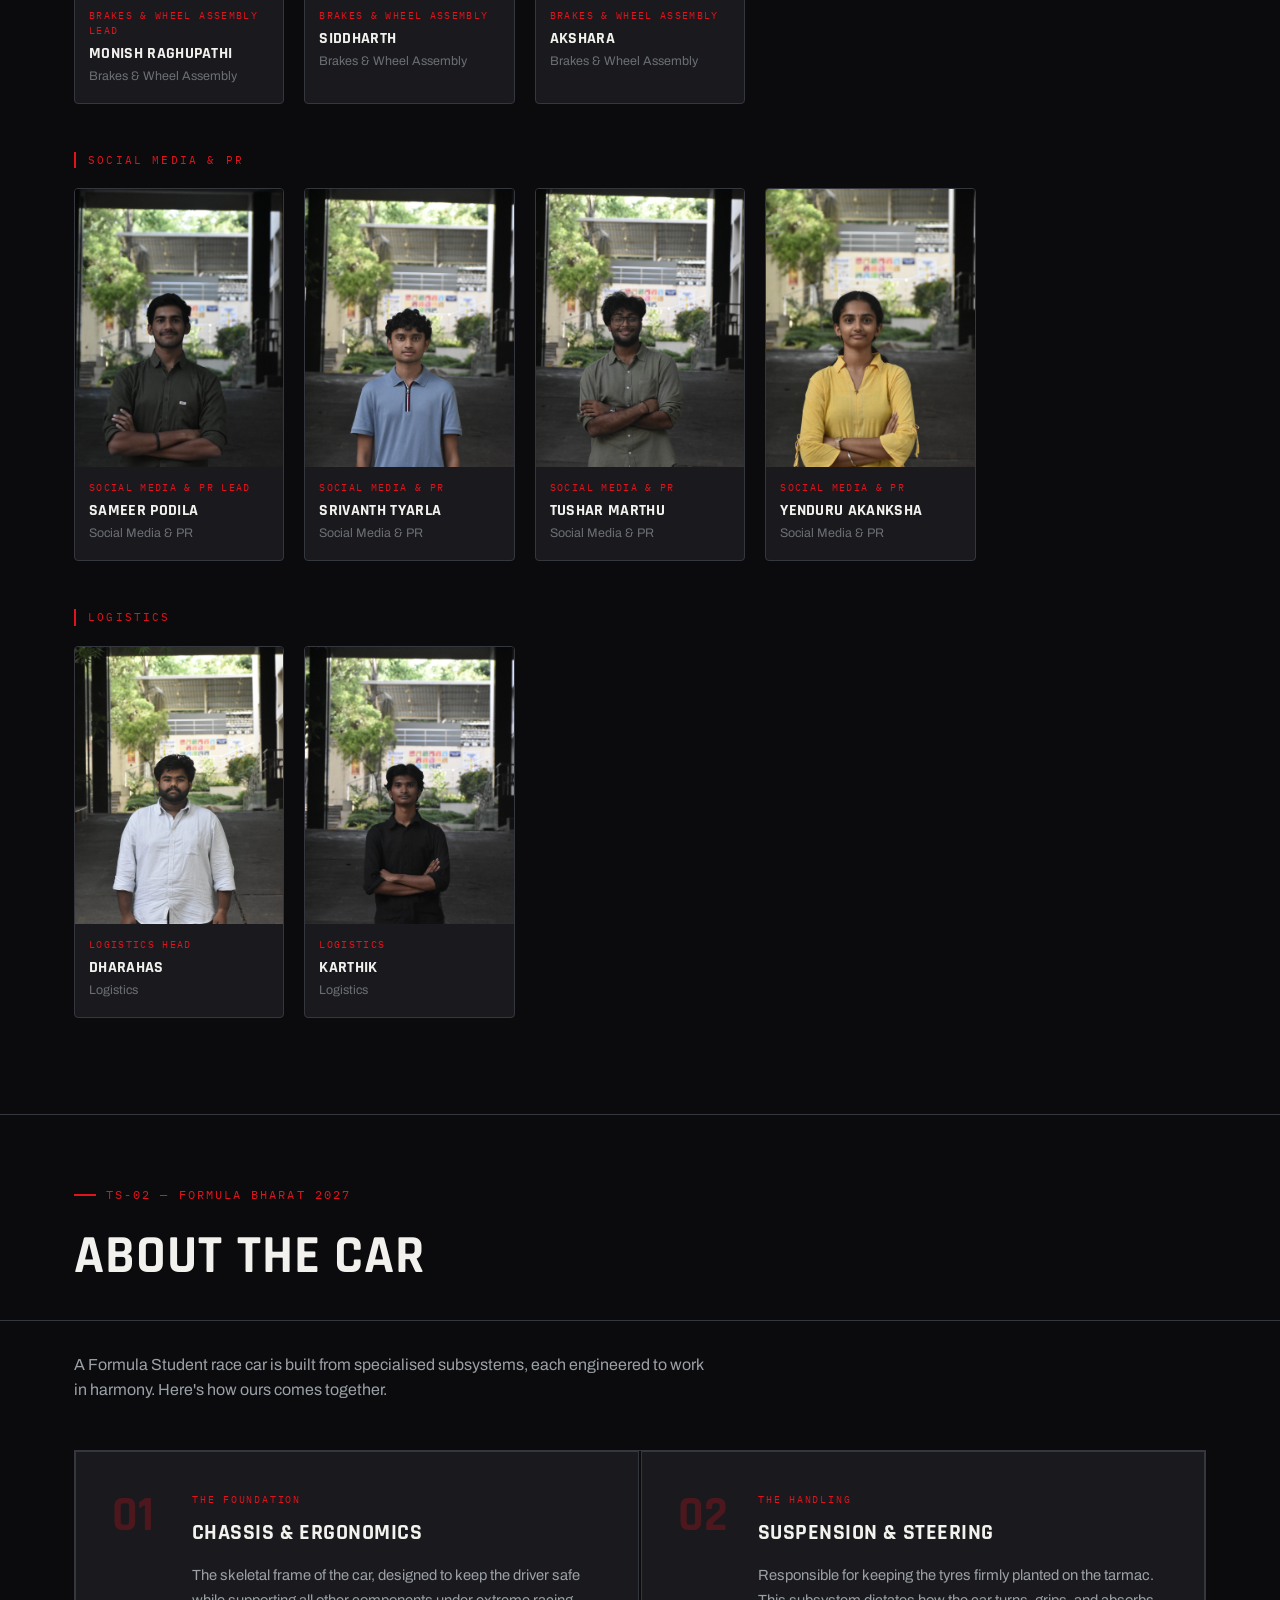
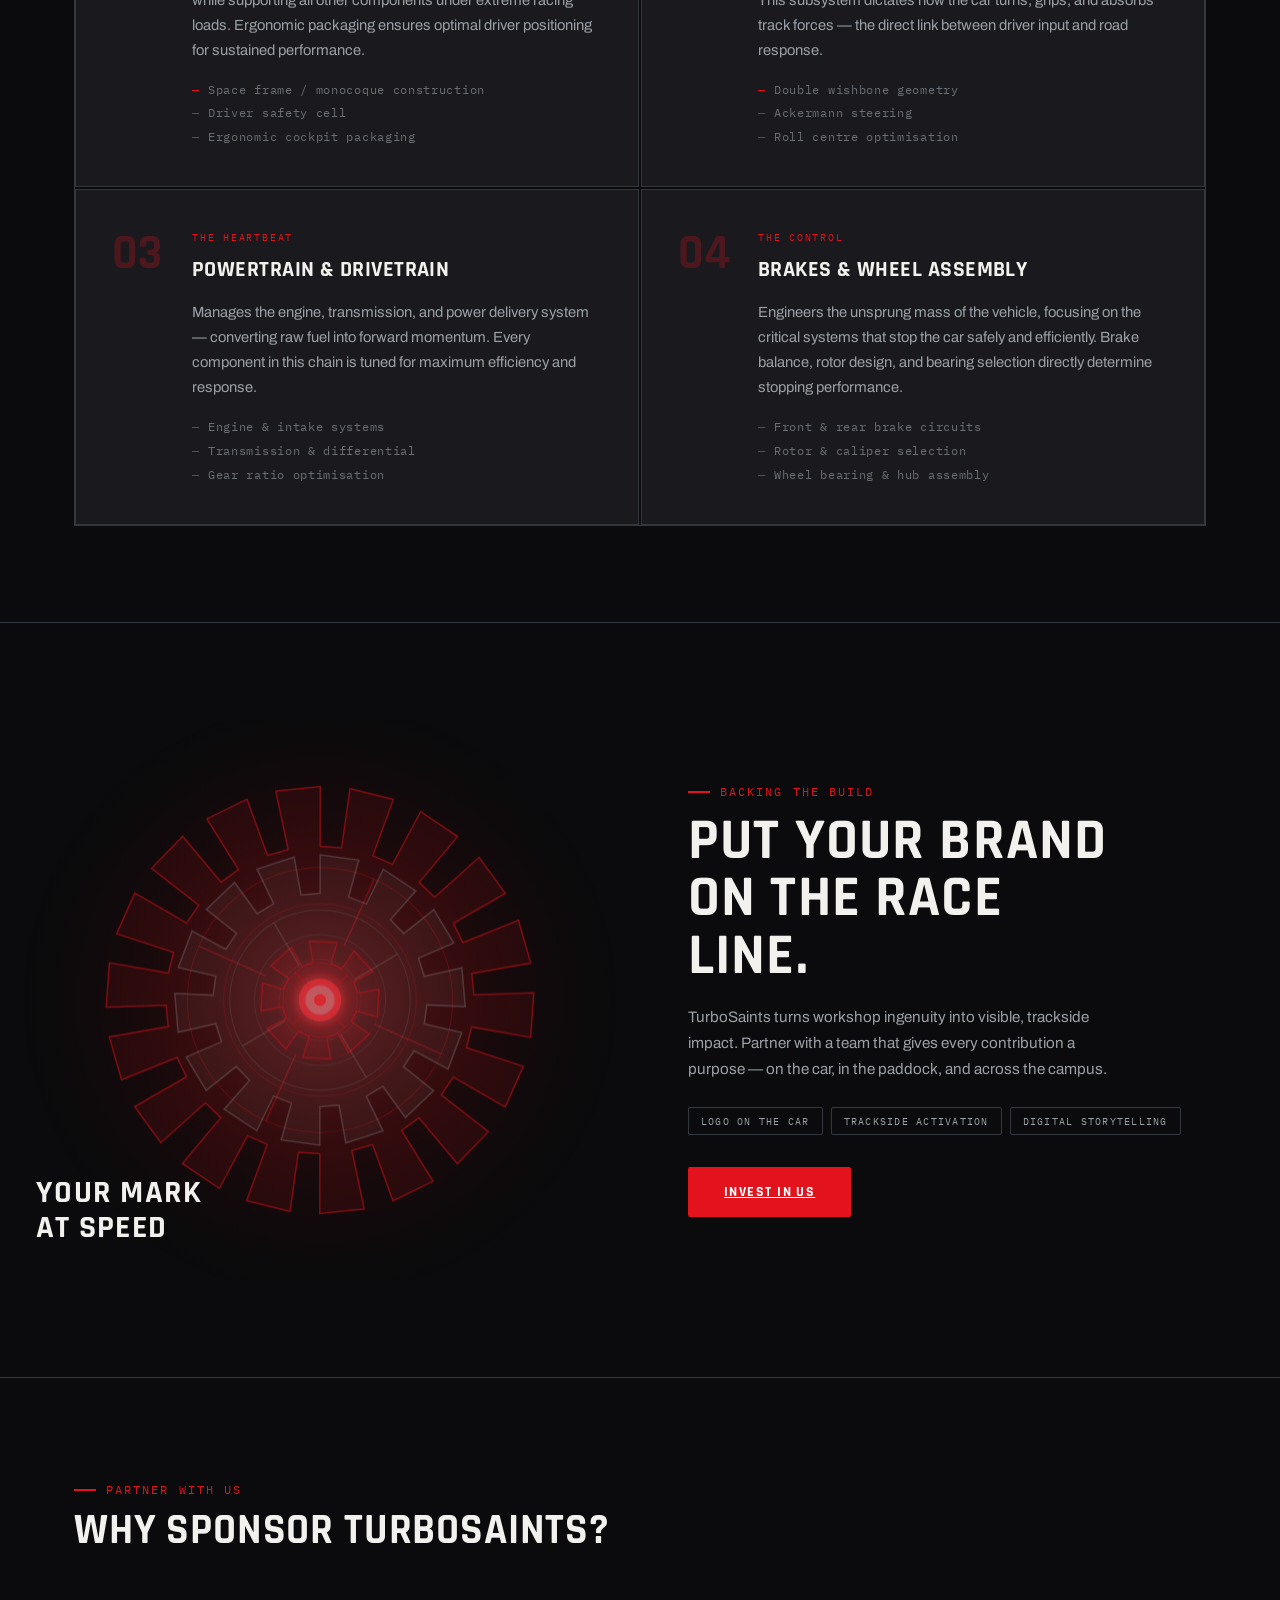
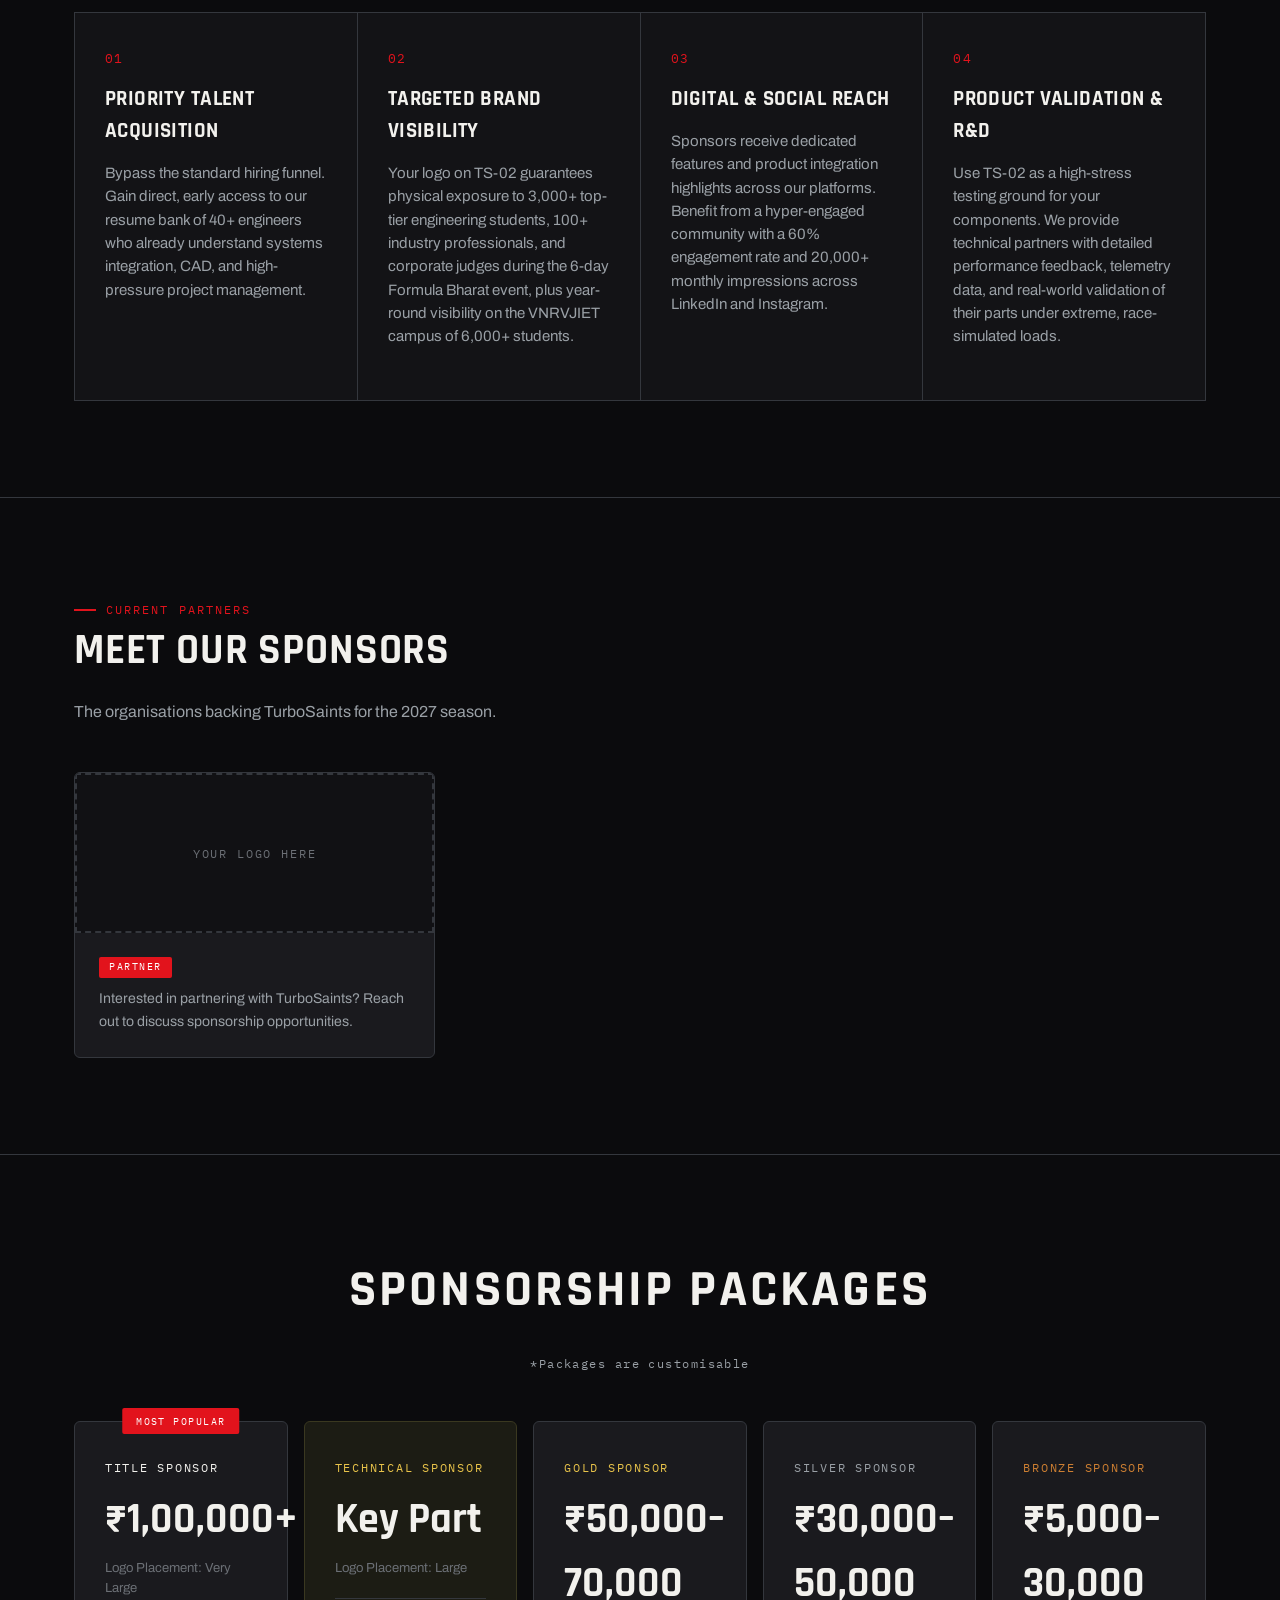
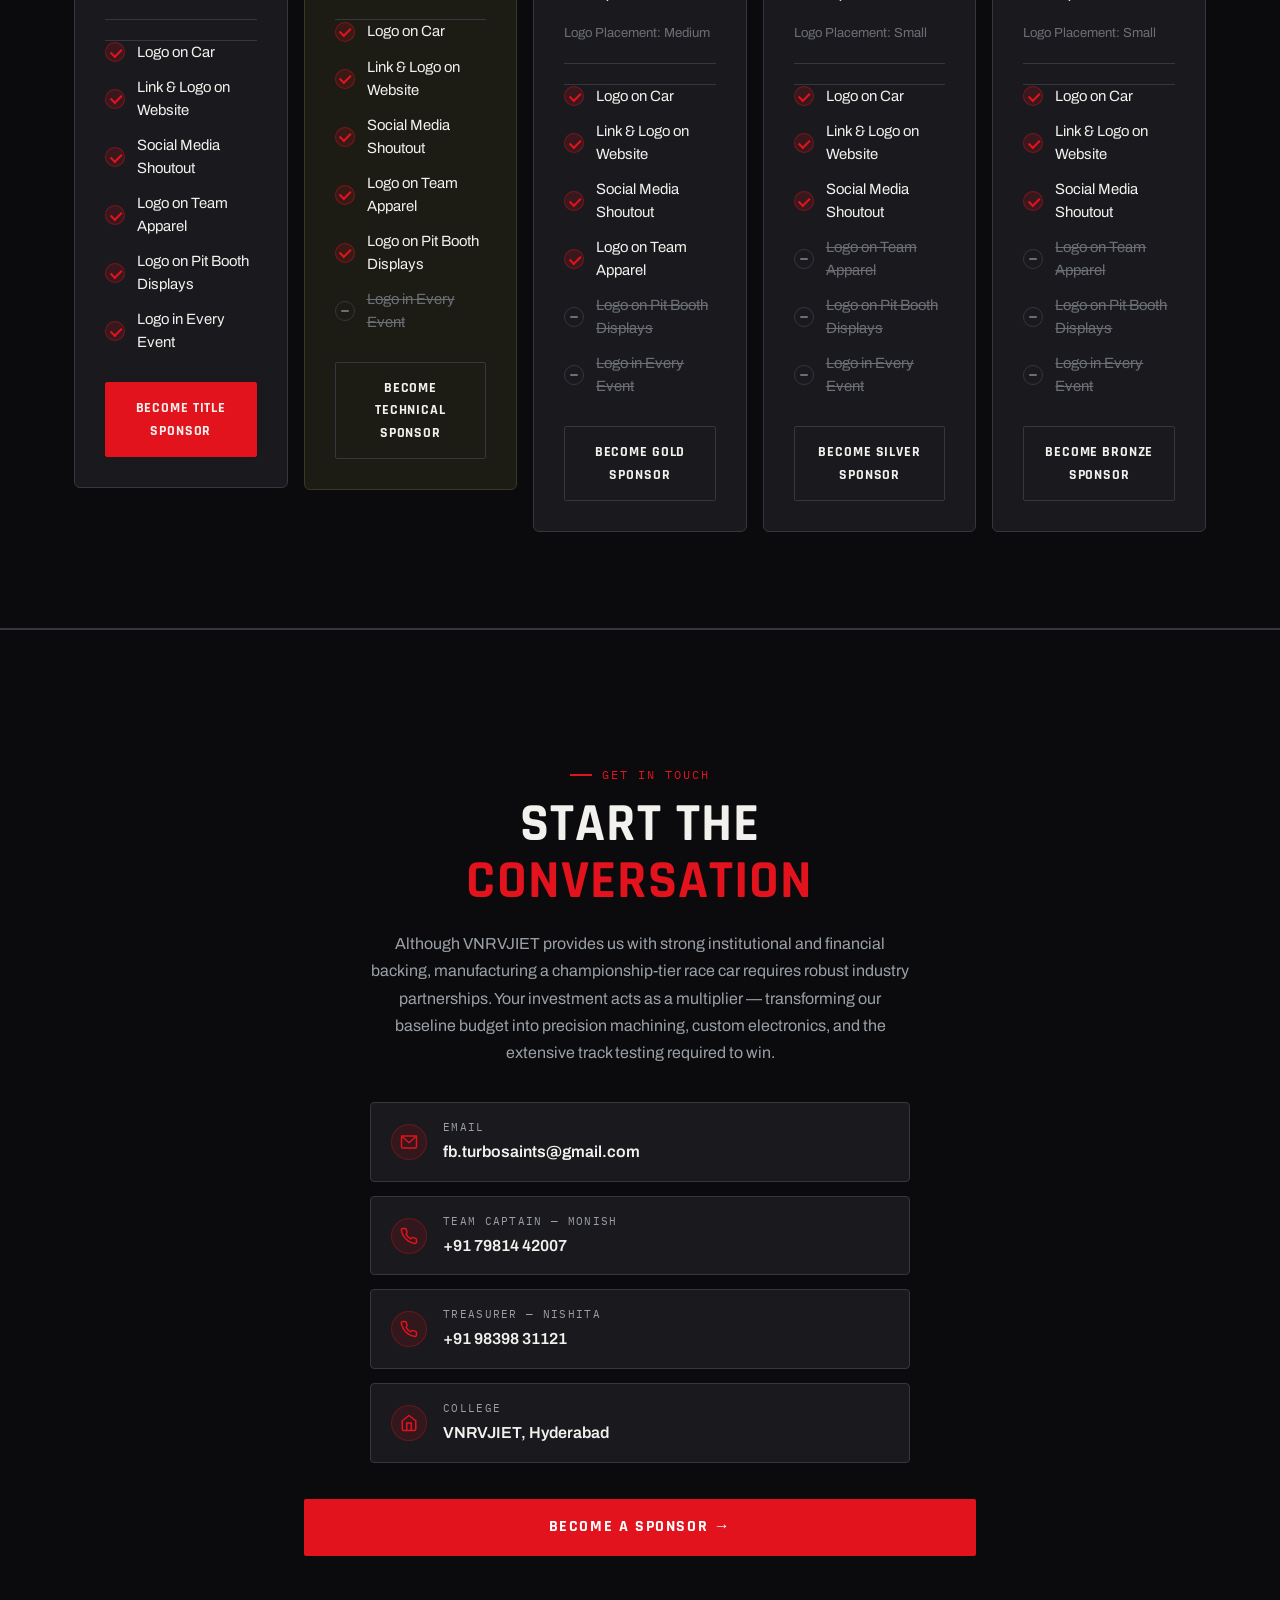
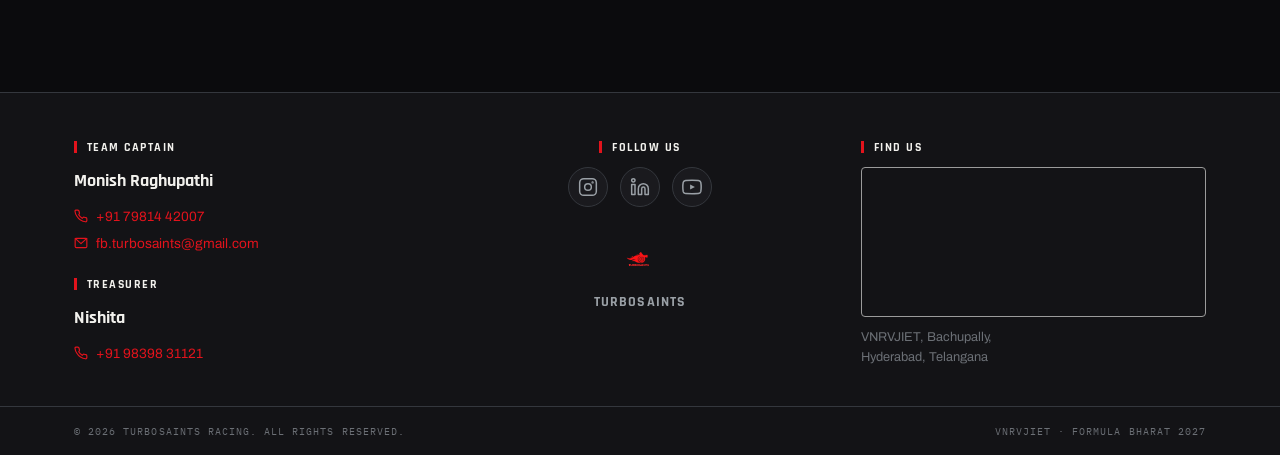
==== commit bd058636: "Added "Scroll to Build"" ====
--- a/index.html
+++ b/index.html
@@ -216,8 +216,11 @@
     <div class="hero-copy">
       <p>The Formula Bharat Team of VNRVJIET</p>
       <h1>Built For The<br><em>Next</em> Lap.</h1>
-    </div>
-    <div class="scroll-hint">Scroll to build</div>
+    </div>      
+    <div class="scroll-indicator" onclick="document.getElementById('build').scrollIntoView({ behavior: 'smooth' })">
+      <span class="scroll-text">SCROLL TO BUILD</span>
+      <span class="scroll-arrow">↓</span>
+    </div>
   </div>
 </div><!-- /.build-pin -->
 
--- a/styles.css
+++ b/styles.css
@@ -351,7 +351,6 @@
 @media (max-width: 560px) {
   .pillars { grid-template-columns: 1fr; }
 }
-}
 
 /* cards grid (team / sponsors) */
 .grid {
@@ -1892,4 +1891,50 @@
   }
 }
 
-}
+/* Scroll indicator on the opening screen */
+.scroll-indicator {
+  position: absolute;
+  bottom: 25px;
+  left: 50%;
+  transform: translateX(-50%);
+  display: flex;
+  flex-direction: column;
+  align-items: center;
+  gap: 8px;
+  color: #ffffff;
+  cursor: pointer;
+  z-index: 10;
+  animation: scrollBounce 1.6s infinite;
+}
+
+.scroll-text {
+  font-size: 11px;
+  font-weight: 700;
+  letter-spacing: 3px;
+  text-transform: uppercase;
+}
+
+.scroll-arrow {
+  font-size: 30px;
+  line-height: 1;
+  color: #e2131c;
+}
+
+@keyframes scrollBounce {
+  0%, 100% {
+    transform: translate(-50%, 0);
+  }
+  50% {
+    transform: translate(-50%, 8px);
+  }
+}
+
+.scroll-indicator:hover {
+  color: #e2131c;
+}
+
+@media (prefers-reduced-motion: reduce) {
+  .scroll-indicator {
+    animation: none;
+  }
+}
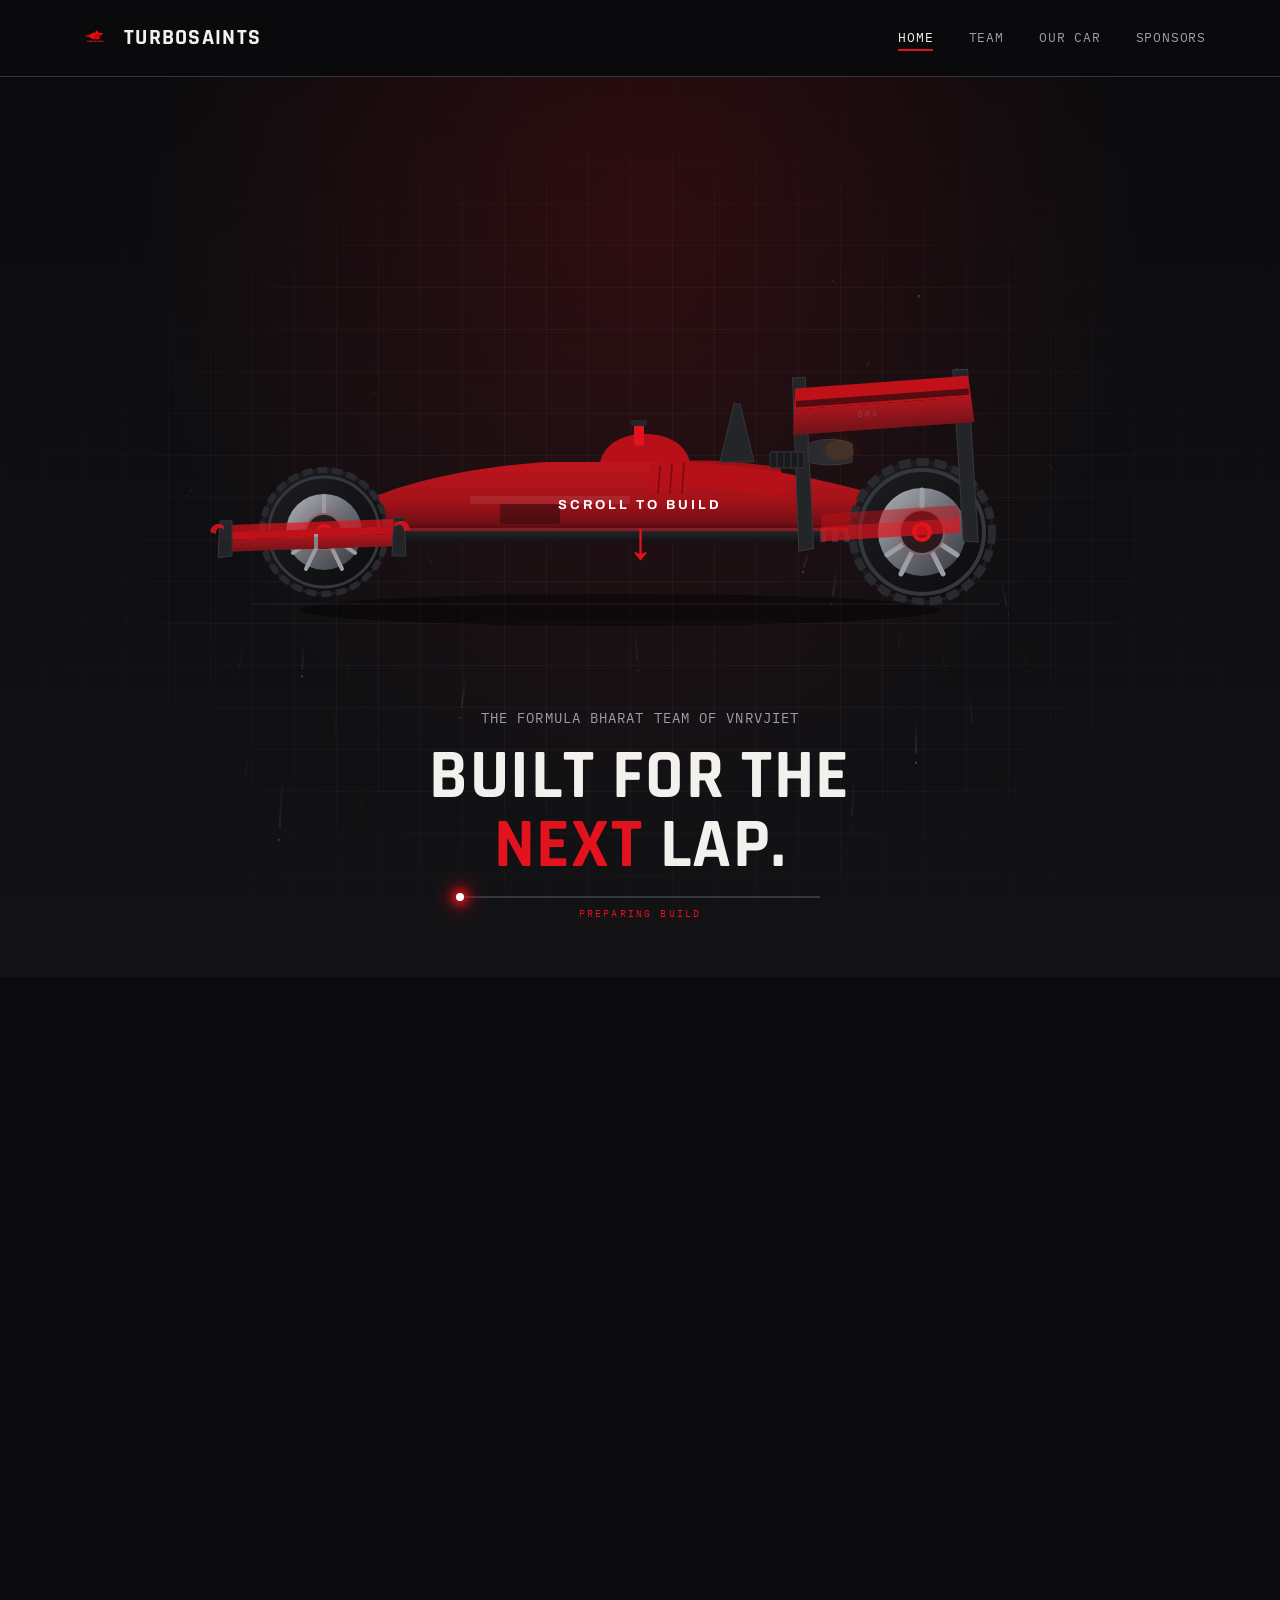
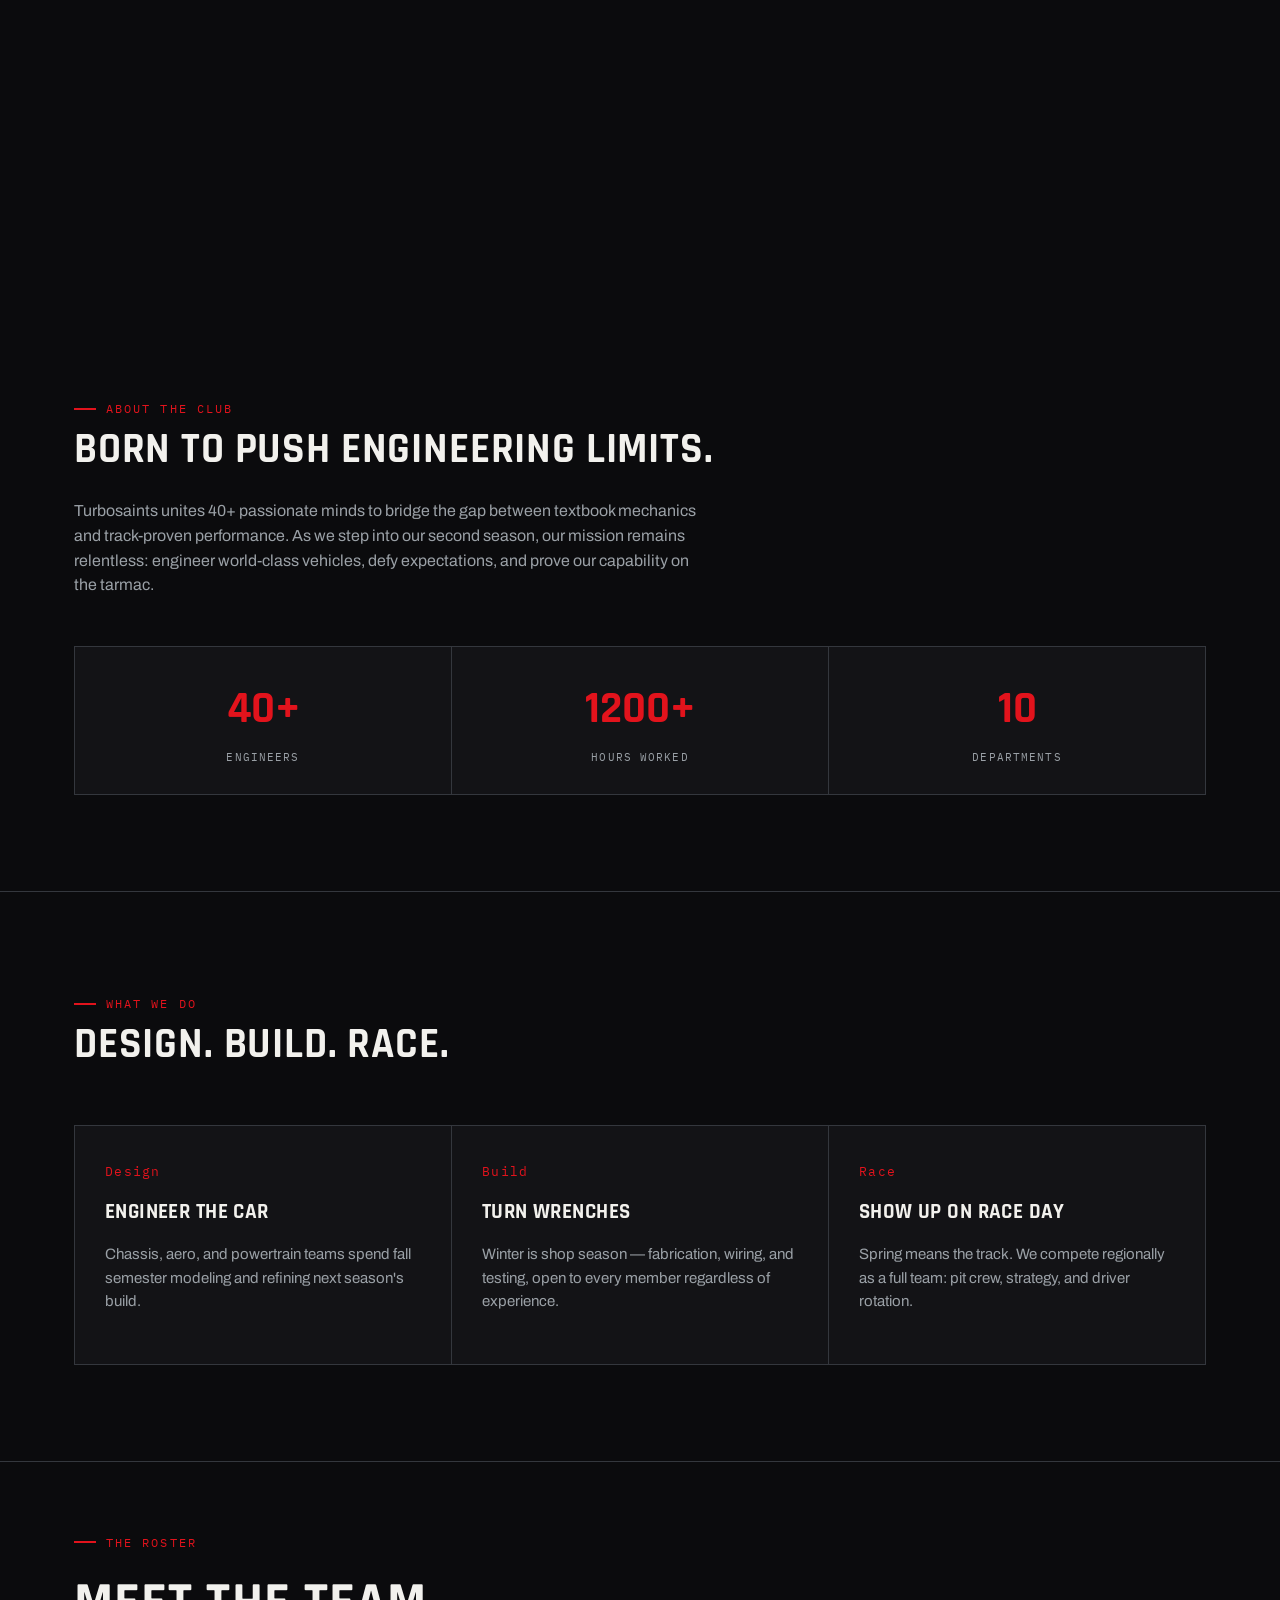
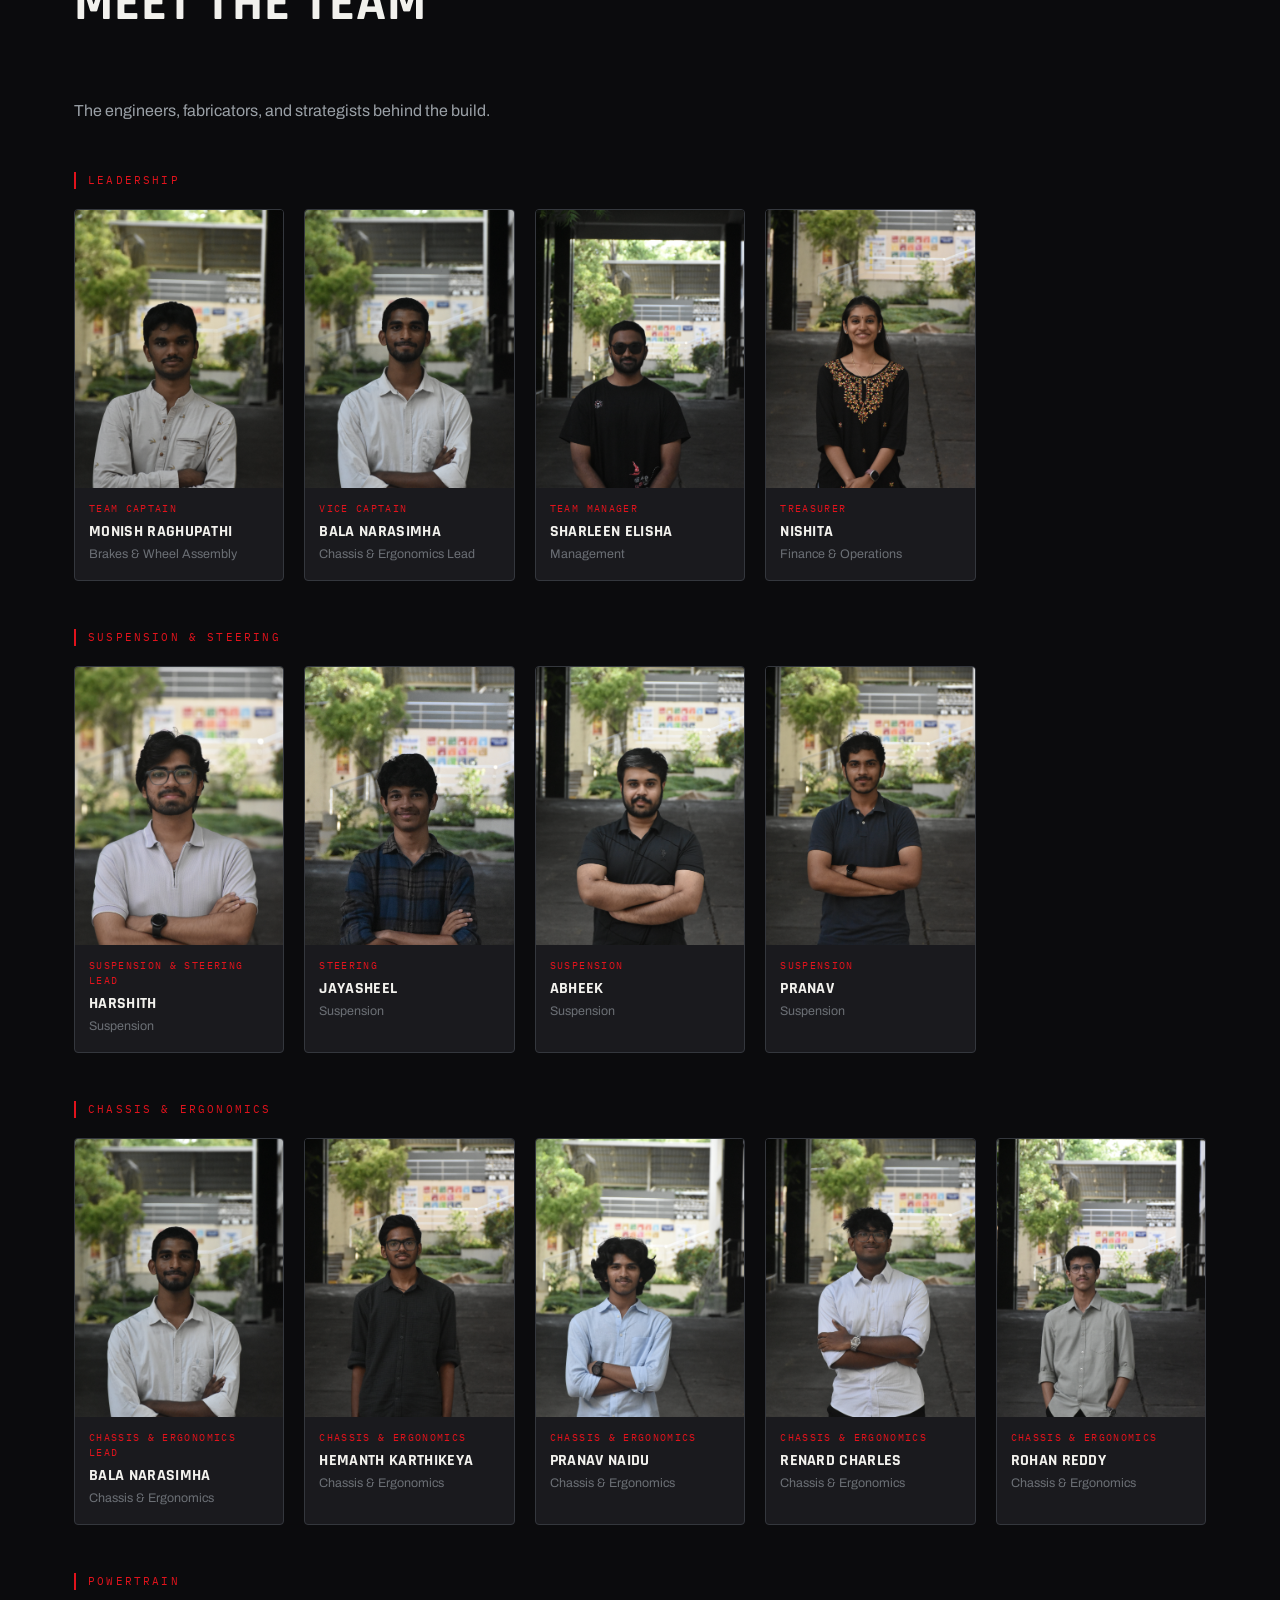
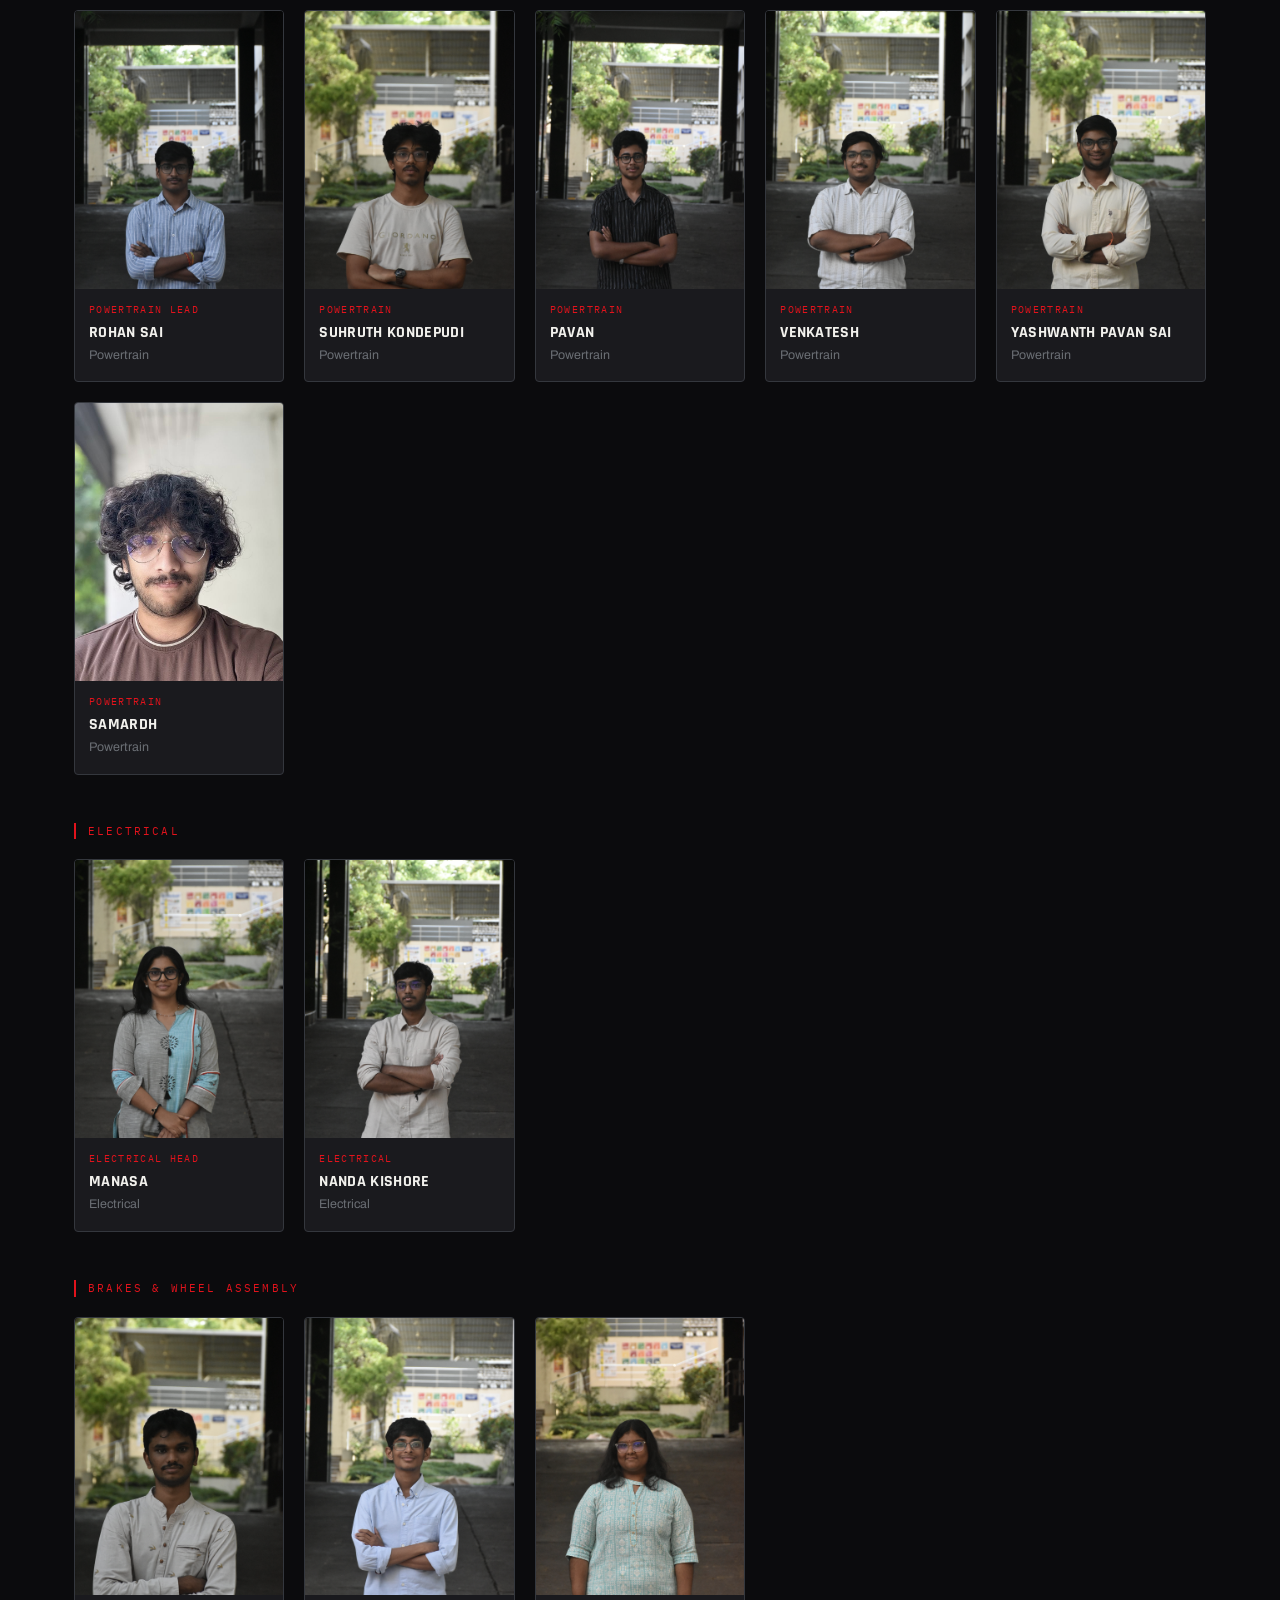
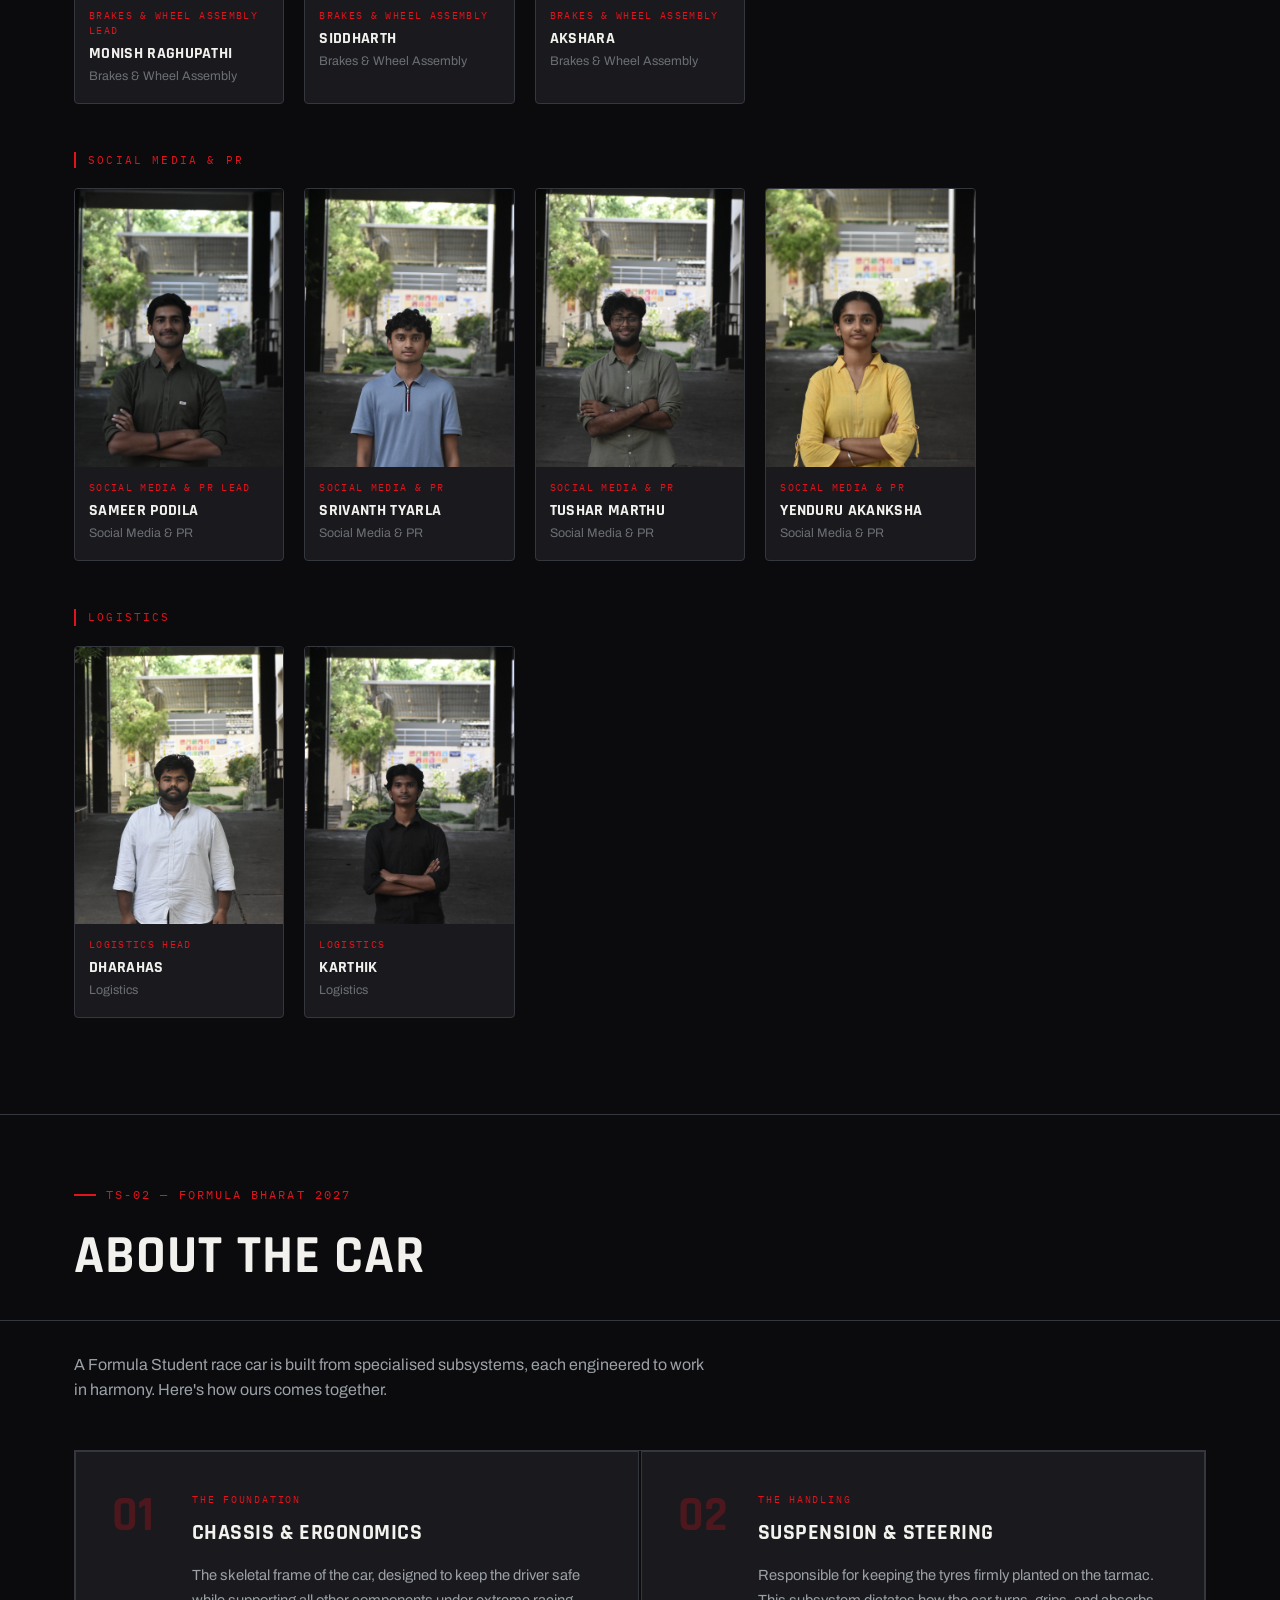
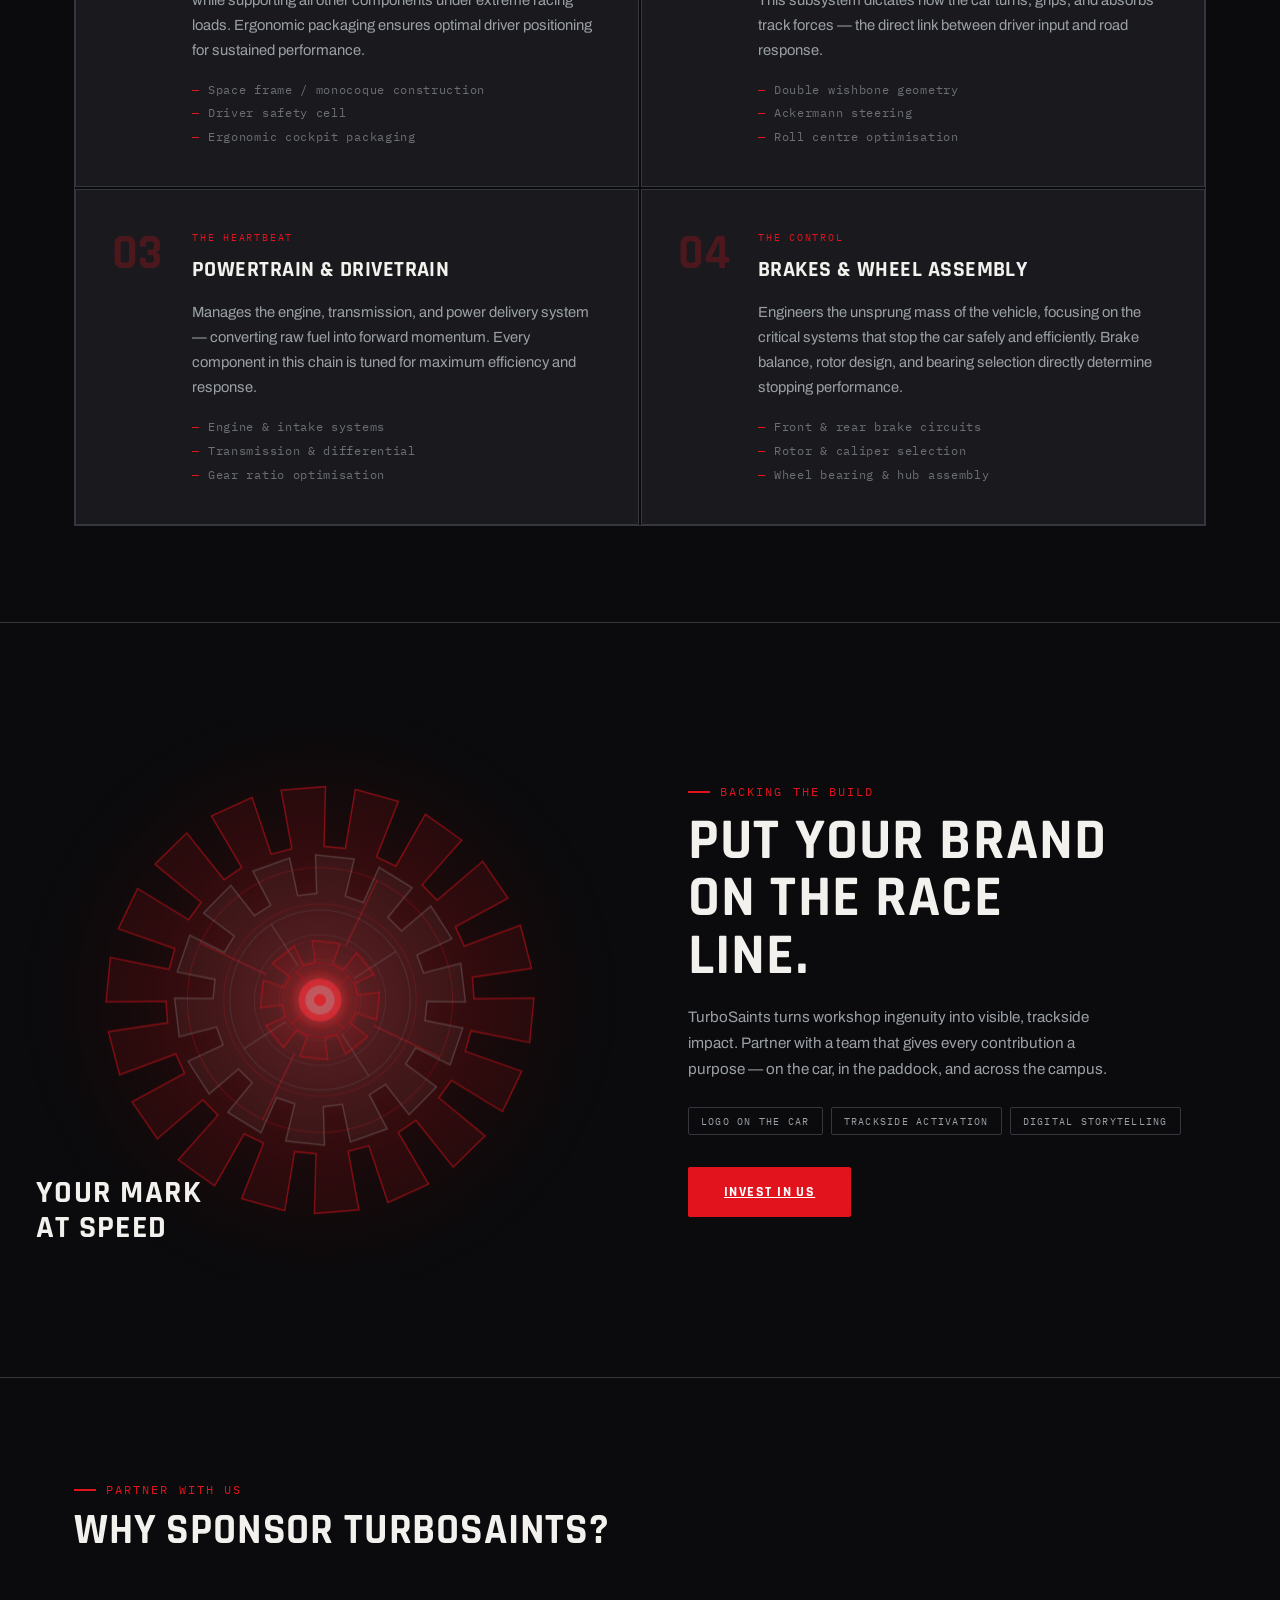
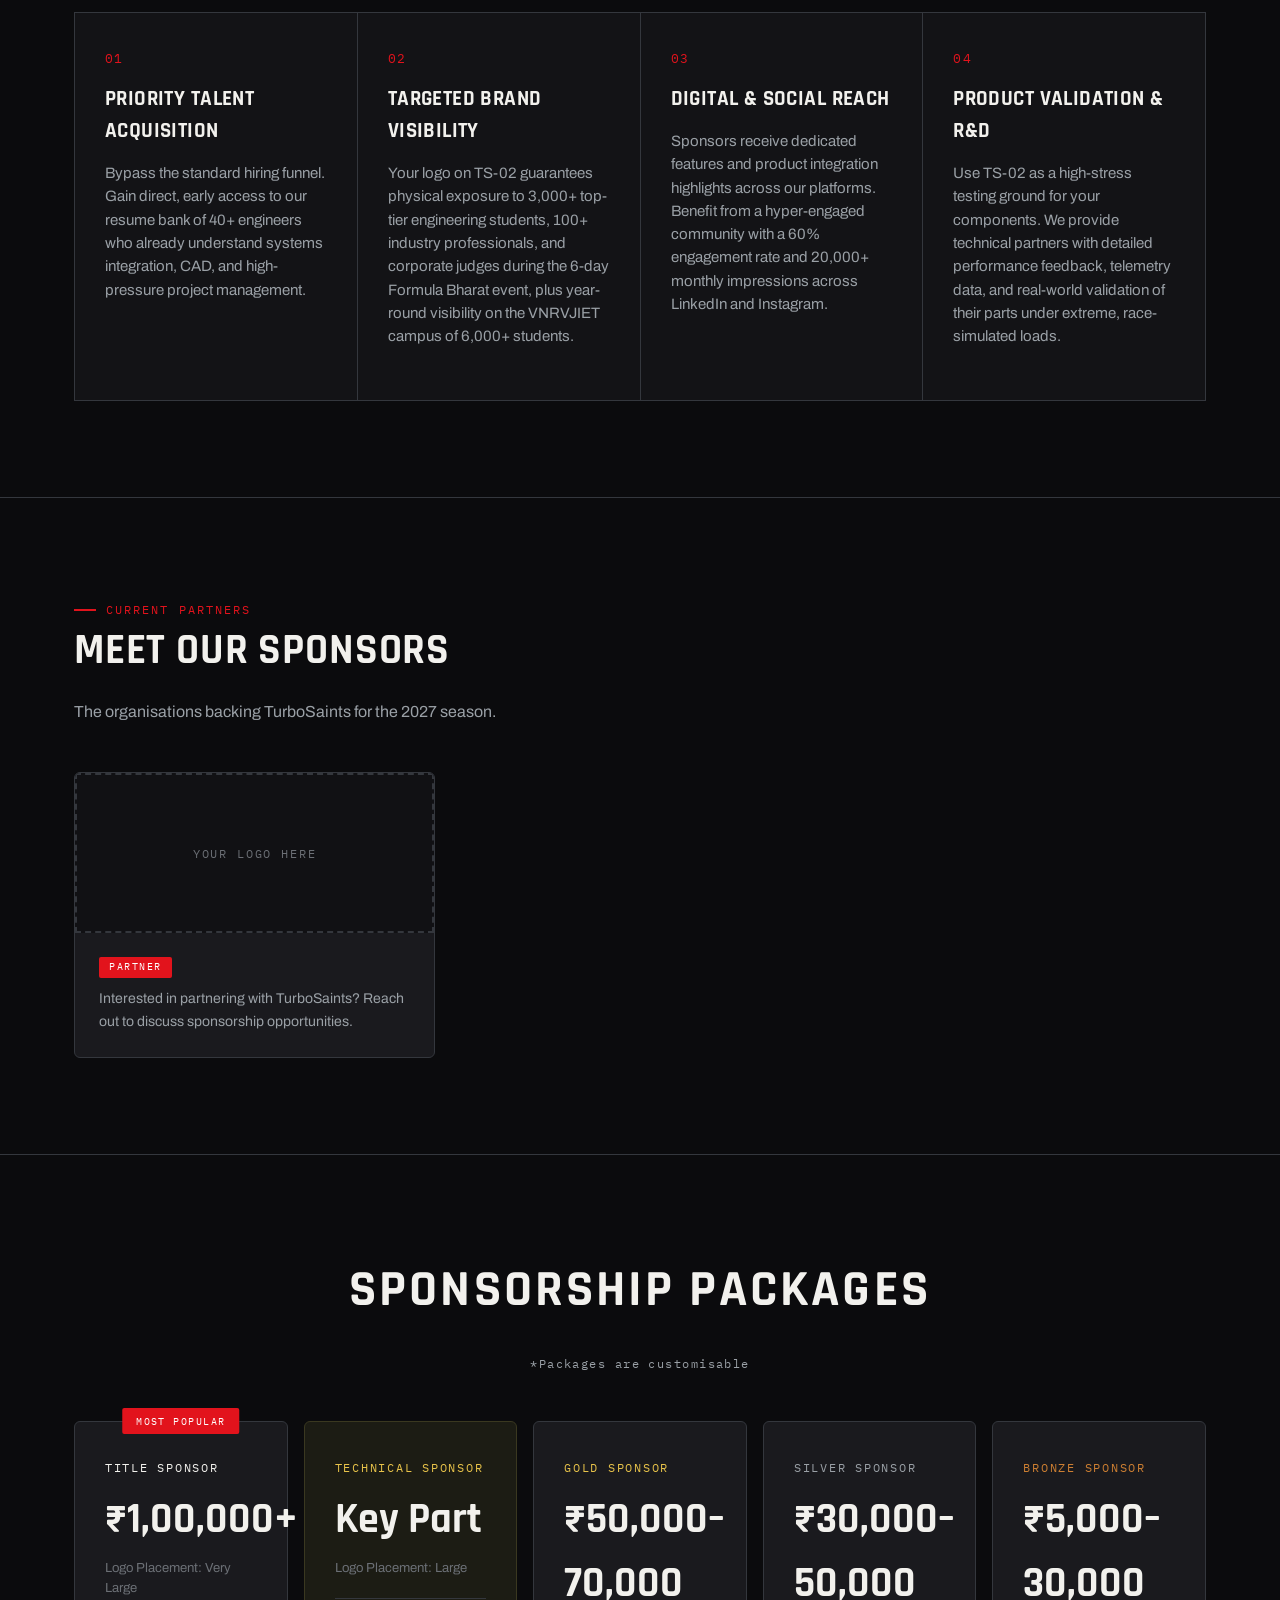
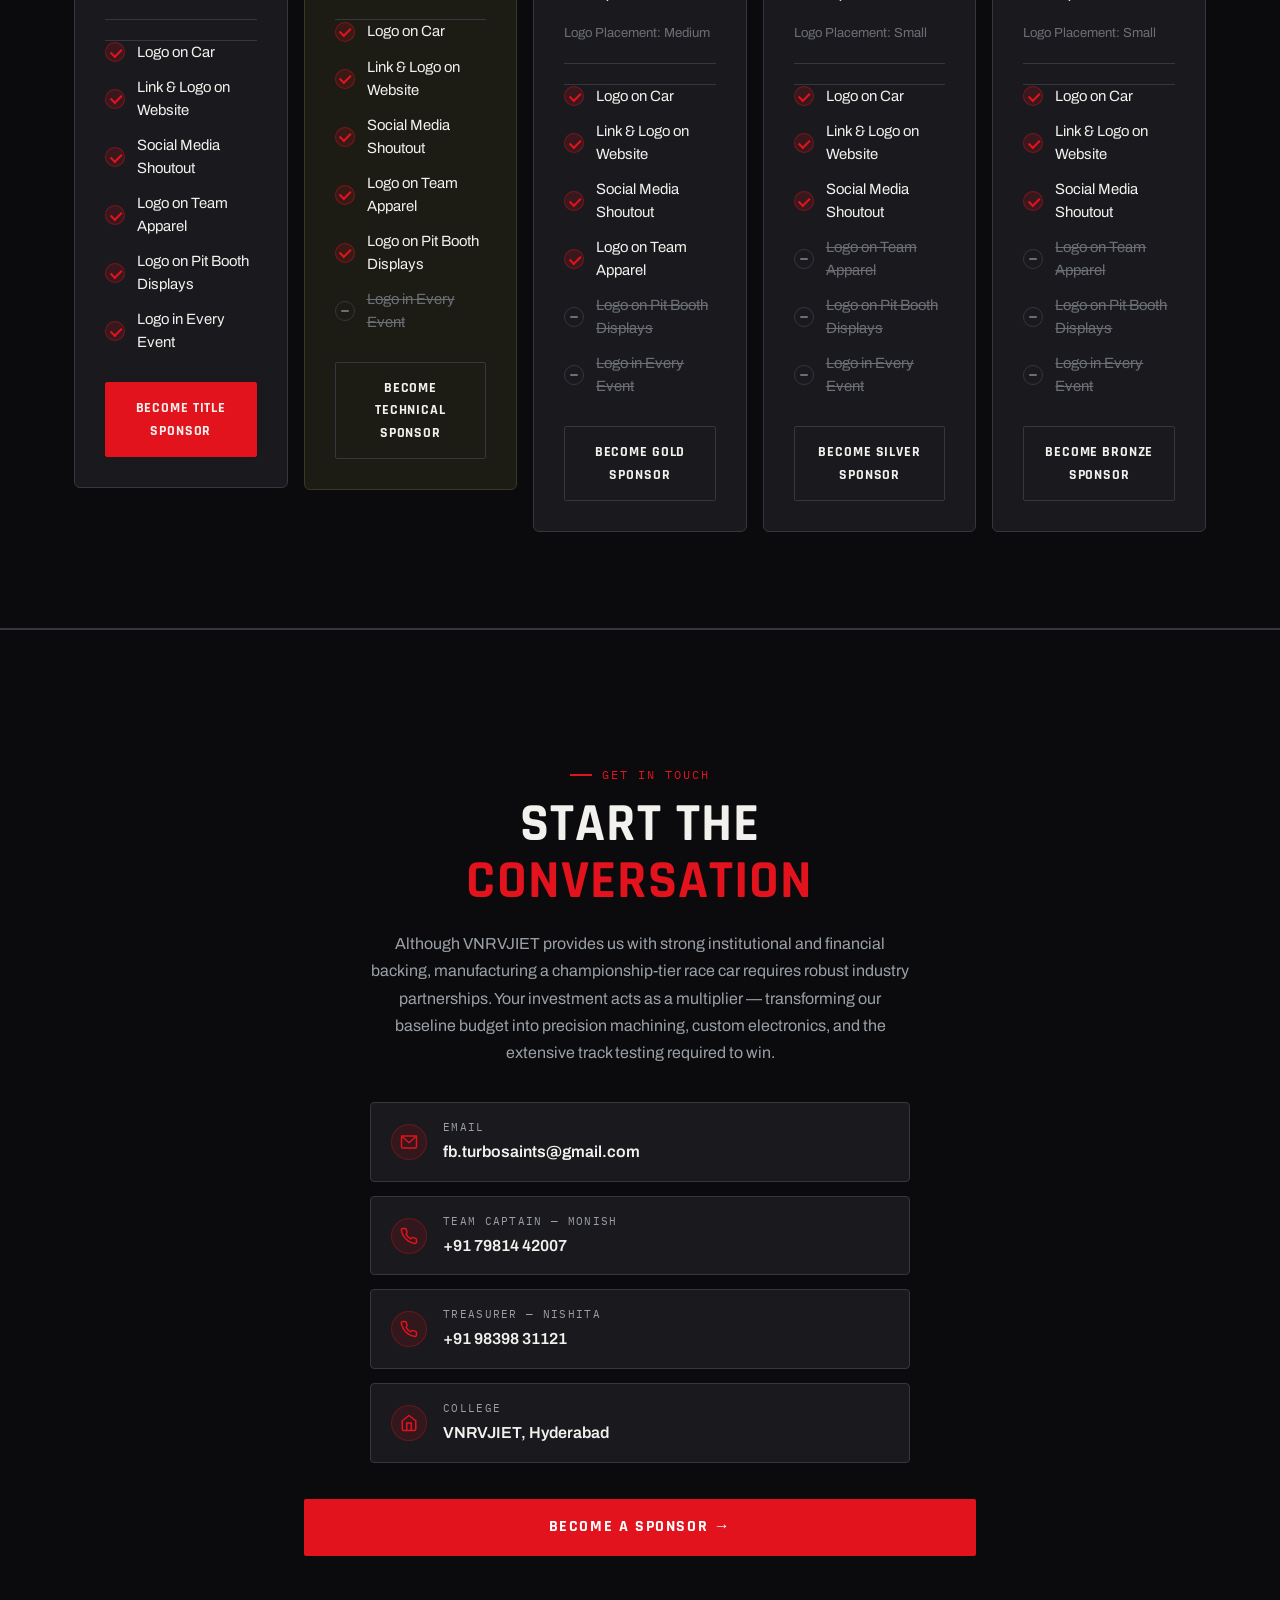
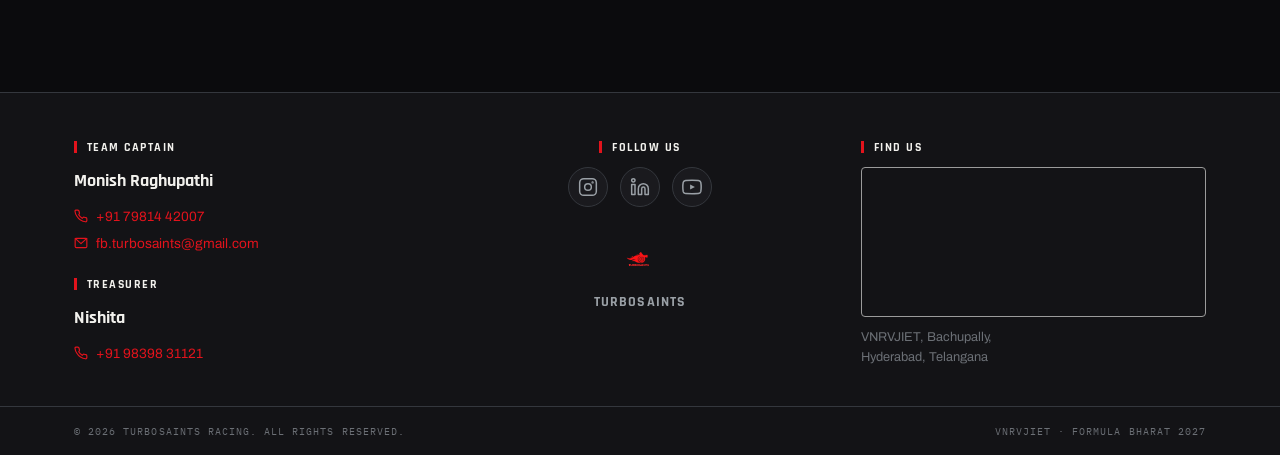
==== commit 875c8b34: "Fixed Scroll" ====
--- a/index.html
+++ b/index.html
@@ -217,7 +217,7 @@
       <p>The Formula Bharat Team of VNRVJIET</p>
       <h1>Built For The<br><em>Next</em> Lap.</h1>
     </div>      
-    <div class="scroll-indicator" onclick="document.getElementById('build').scrollIntoView({ behavior: 'smooth' })">
+      <div class="scroll-indicator">
       <span class="scroll-text">SCROLL TO BUILD</span>
       <span class="scroll-arrow">↓</span>
     </div>
--- a/styles.css
+++ b/styles.css
@@ -244,32 +244,40 @@
   letter-spacing: 0.08em;
   text-transform: uppercase;
 }
+
 .scroll-hint {
   position: absolute;
-  bottom: 28px;
+  top: 50%;
   left: 50%;
-  transform: translateX(-50%);
-  font-family: var(--font-mono);
-  font-size: 0.7rem;
+  bottom: auto;
+  transform: translate(-50%, -50%);
+  font-family: var(--font-mono);
+  font-size: 0.8rem;
+  font-weight: 700;
   letter-spacing: 0.2em;
-  color: var(--chrome-dim);
-  text-transform: uppercase;
+  color: var(--off-white);
+  text-transform: uppercase;
+  text-align: center;
+  z-index: 20;
   opacity: var(--hint-opacity, 1);
   transition: opacity 0.3s ease;
 }
+
 .scroll-hint::after {
-  content: "";
+  content: "↓";
   display: block;
-  width: 1px;
-  height: 26px;
-  background: var(--chrome-dim);
-  margin: 8px auto 0;
-  animation: hint-drop 1.6s ease-in-out infinite;
-}
-@keyframes hint-drop {
-  0% { transform: scaleY(0); opacity: 0; transform-origin: top; }
-  40% { transform: scaleY(1); opacity: 1; transform-origin: top; }
-  100% { transform: scaleY(1); opacity: 0; transform-origin: bottom; }
+  width: auto;
+  height: auto;
+  background: none;
+  color: var(--red);
+  font-size: 2rem;
+  margin: 10px auto 0;
+  animation: hint-bounce 1.2s ease-in-out infinite;
+}
+
+@keyframes hint-bounce {
+  0%, 100% { transform: translateY(0); }
+  50% { transform: translateY(8px); }
 }
 
 @media (prefers-reduced-motion: reduce) {
@@ -1892,49 +1900,44 @@
 }
 
 /* Scroll indicator on the opening screen */
+
 .scroll-indicator {
   position: absolute;
-  bottom: 25px;
+  top: 50%;
   left: 50%;
-  transform: translateX(-50%);
+  transform: translate(-50%, -50%);
   display: flex;
   flex-direction: column;
   align-items: center;
-  gap: 8px;
+  gap: 10px;
   color: #ffffff;
   cursor: pointer;
-  z-index: 10;
+  z-index: 20;
   animation: scrollBounce 1.6s infinite;
-}
-
+  opacity: var(--hint-opacity, 1);
+  transition: opacity 0.3s ease;
+}
+@media (prefers-reduced-motion: reduce) {
+  .scroll-indicator { display: none; }
+}
 .scroll-text {
-  font-size: 11px;
+  font-size: 13px;
   font-weight: 700;
   letter-spacing: 3px;
   text-transform: uppercase;
 }
 
 .scroll-arrow {
-  font-size: 30px;
+  font-size: 34px;
   line-height: 1;
   color: #e2131c;
 }
 
 @keyframes scrollBounce {
   0%, 100% {
-    transform: translate(-50%, 0);
+    transform: translate(-50%, -50%);
   }
   50% {
-    transform: translate(-50%, 8px);
+    transform: translate(-50%, calc(-50% + 8px));
   }
 }
-
-.scroll-indicator:hover {
-  color: #e2131c;
-}
-
-@media (prefers-reduced-motion: reduce) {
-  .scroll-indicator {
-    animation: none;
-  }
-}
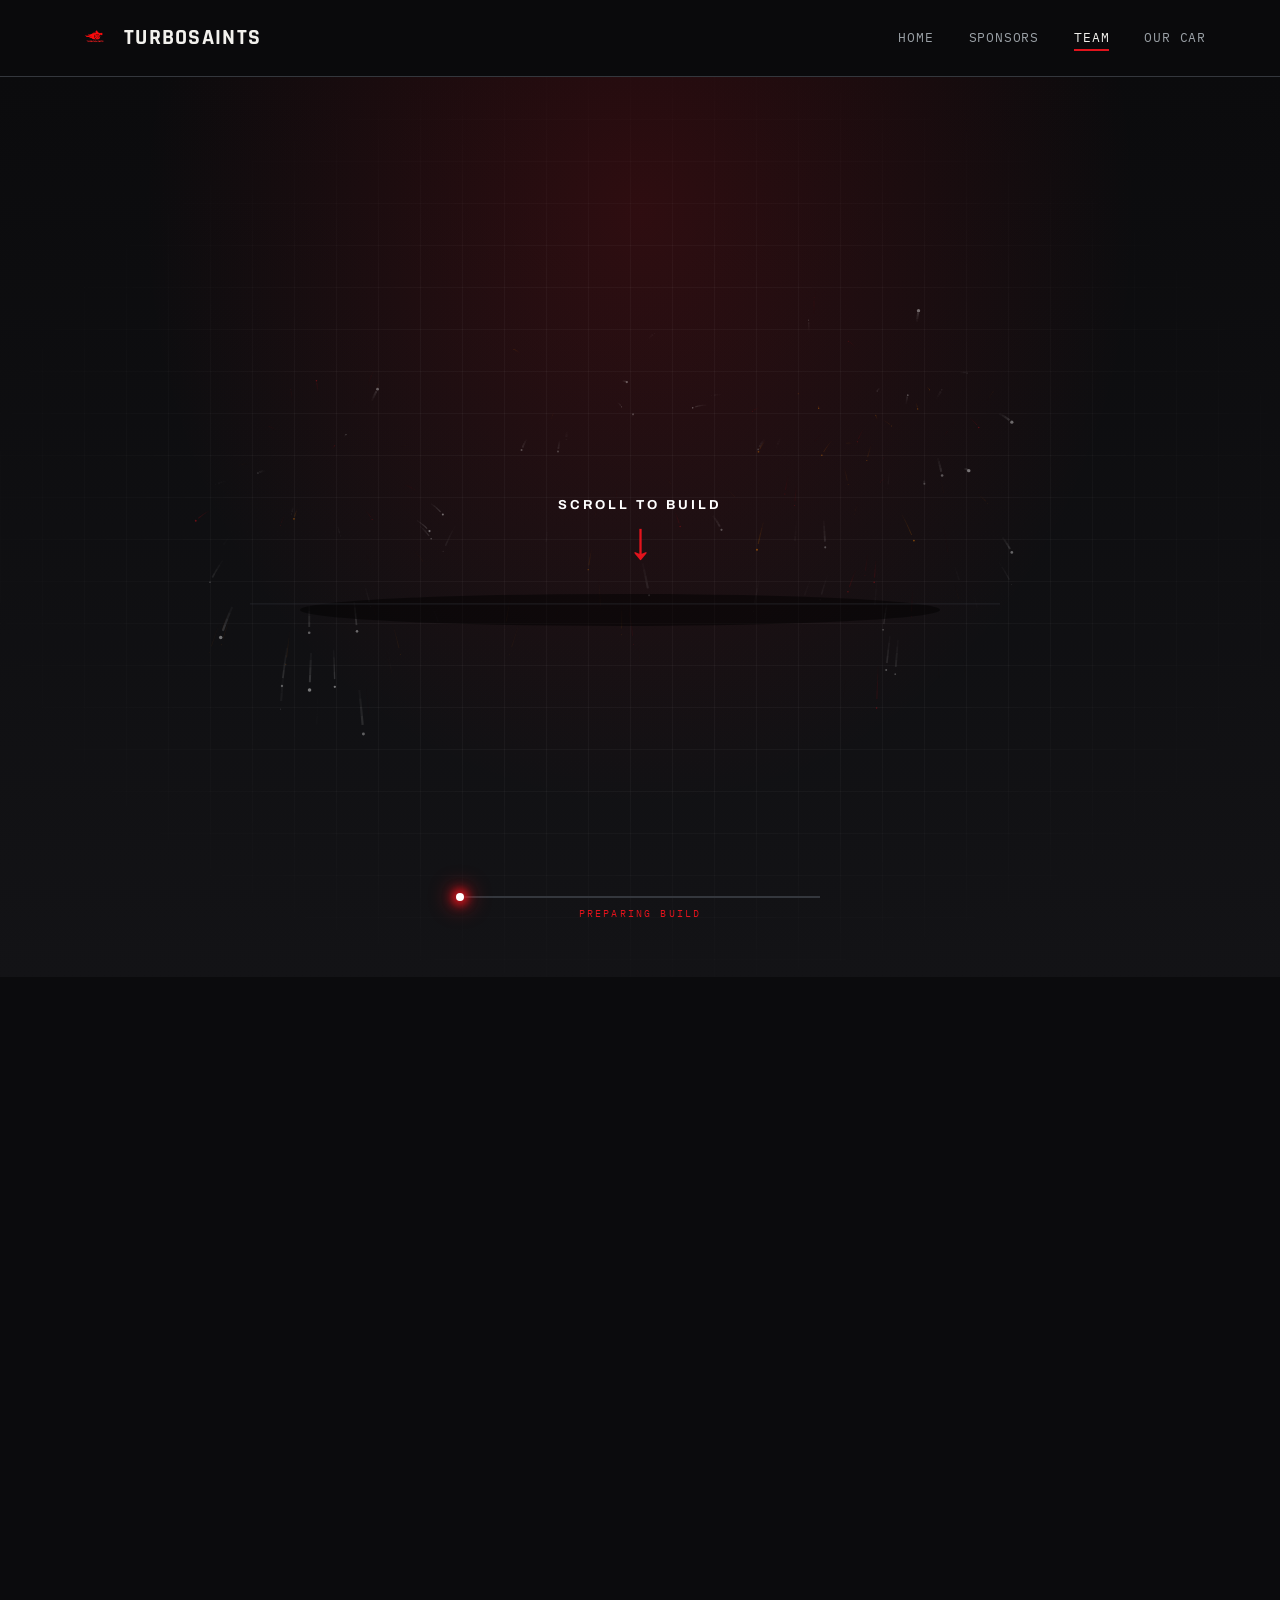
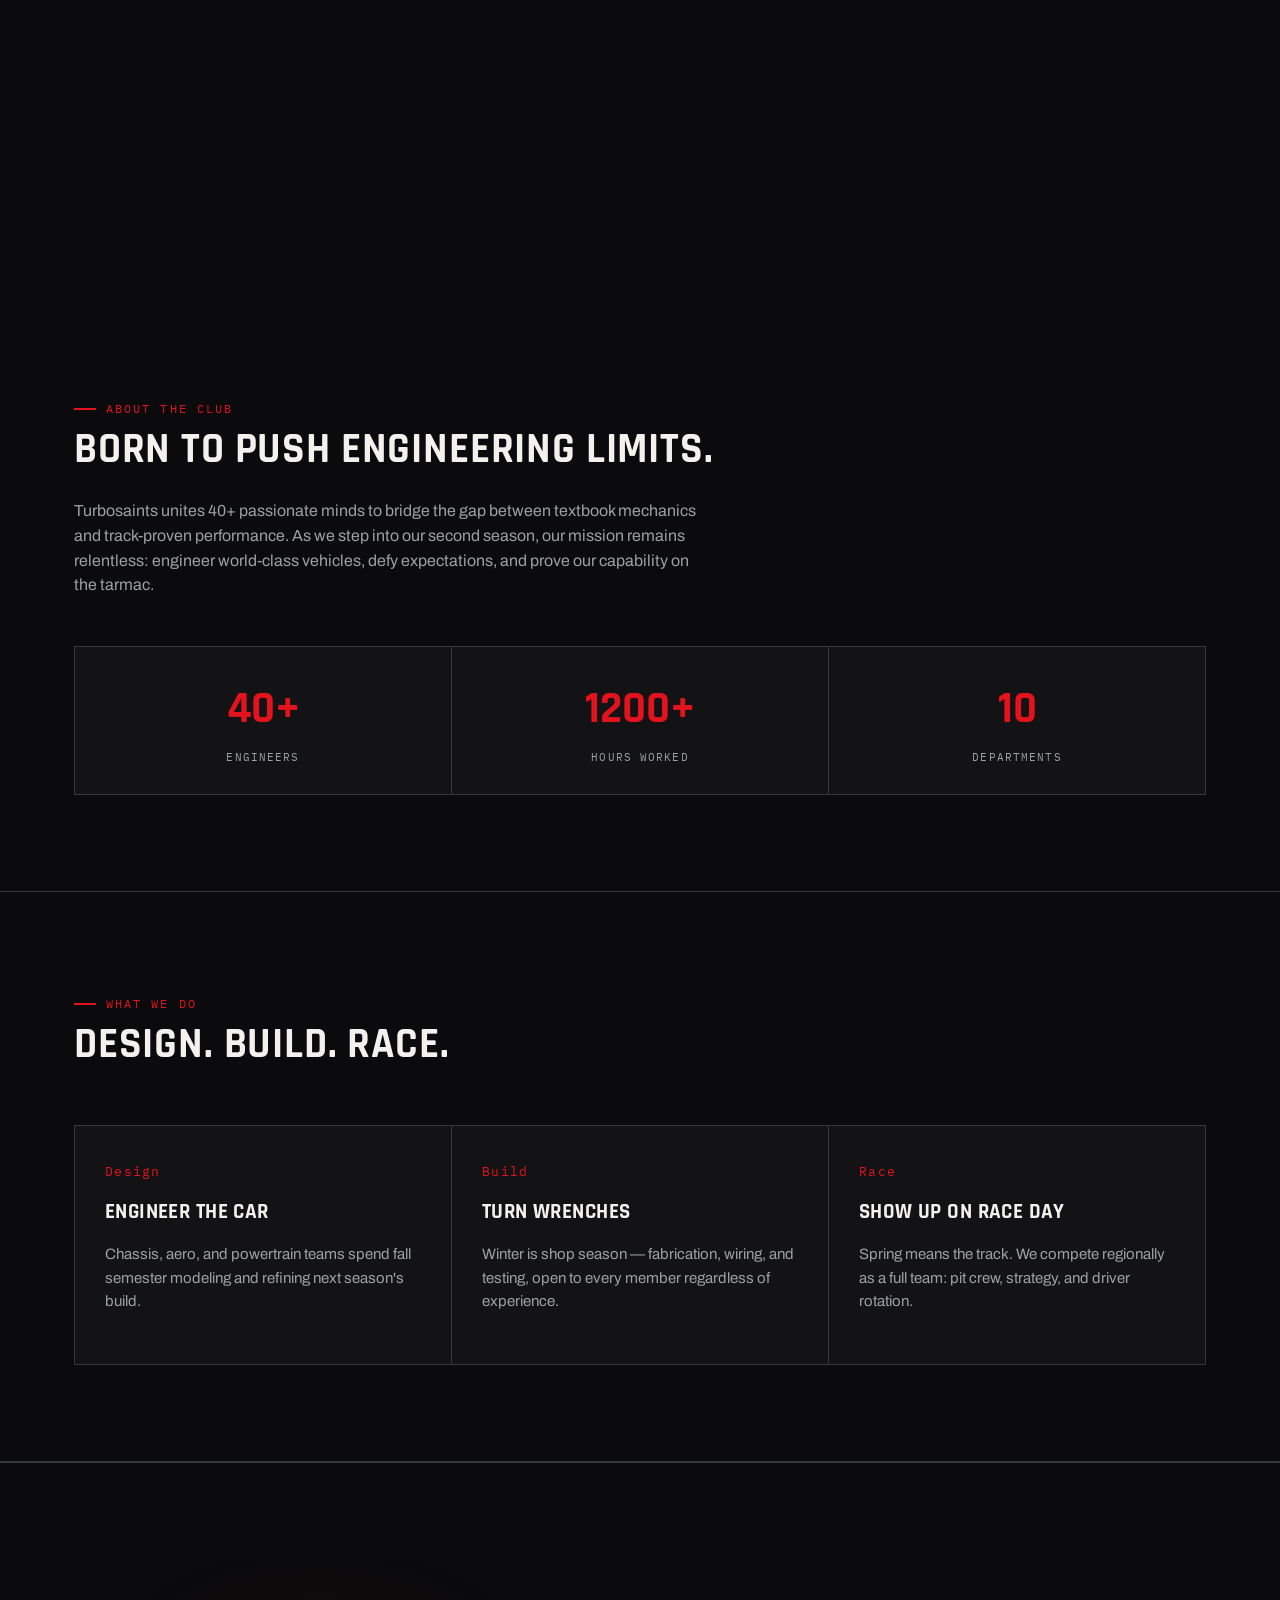
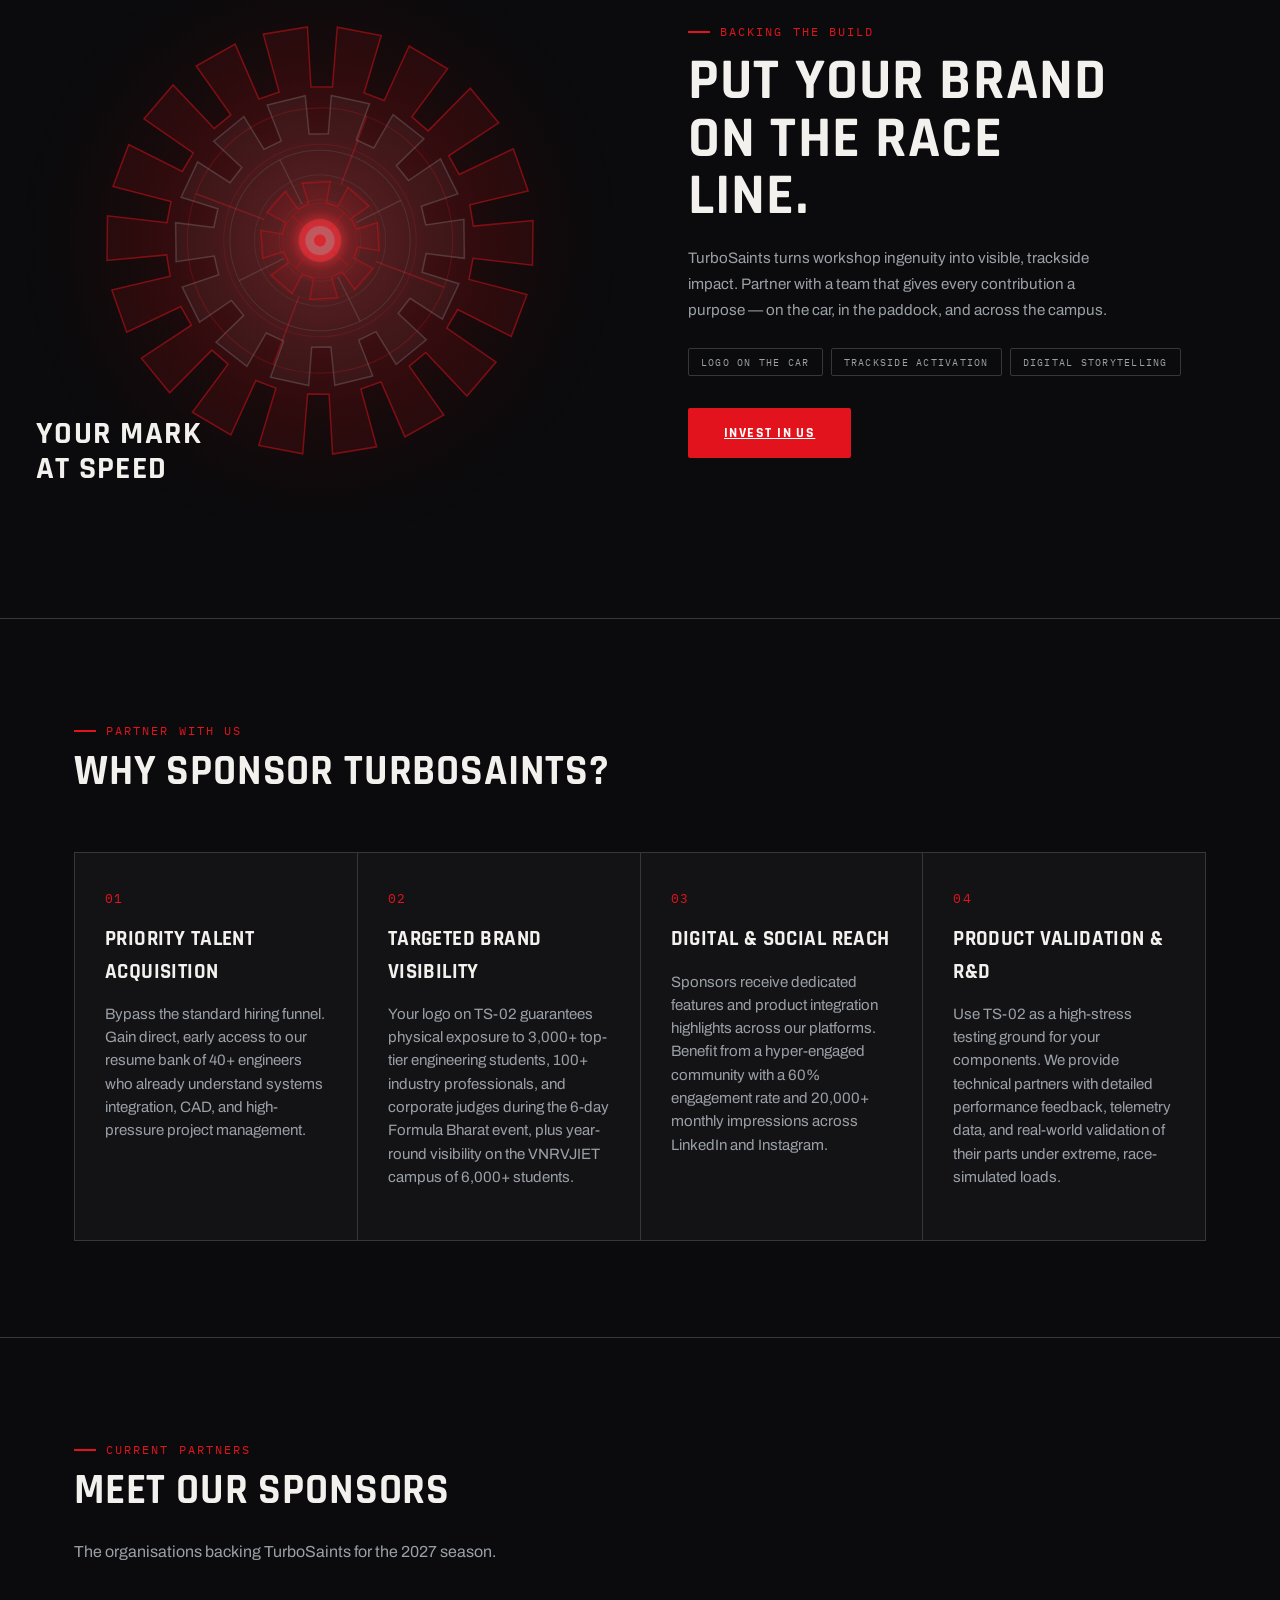
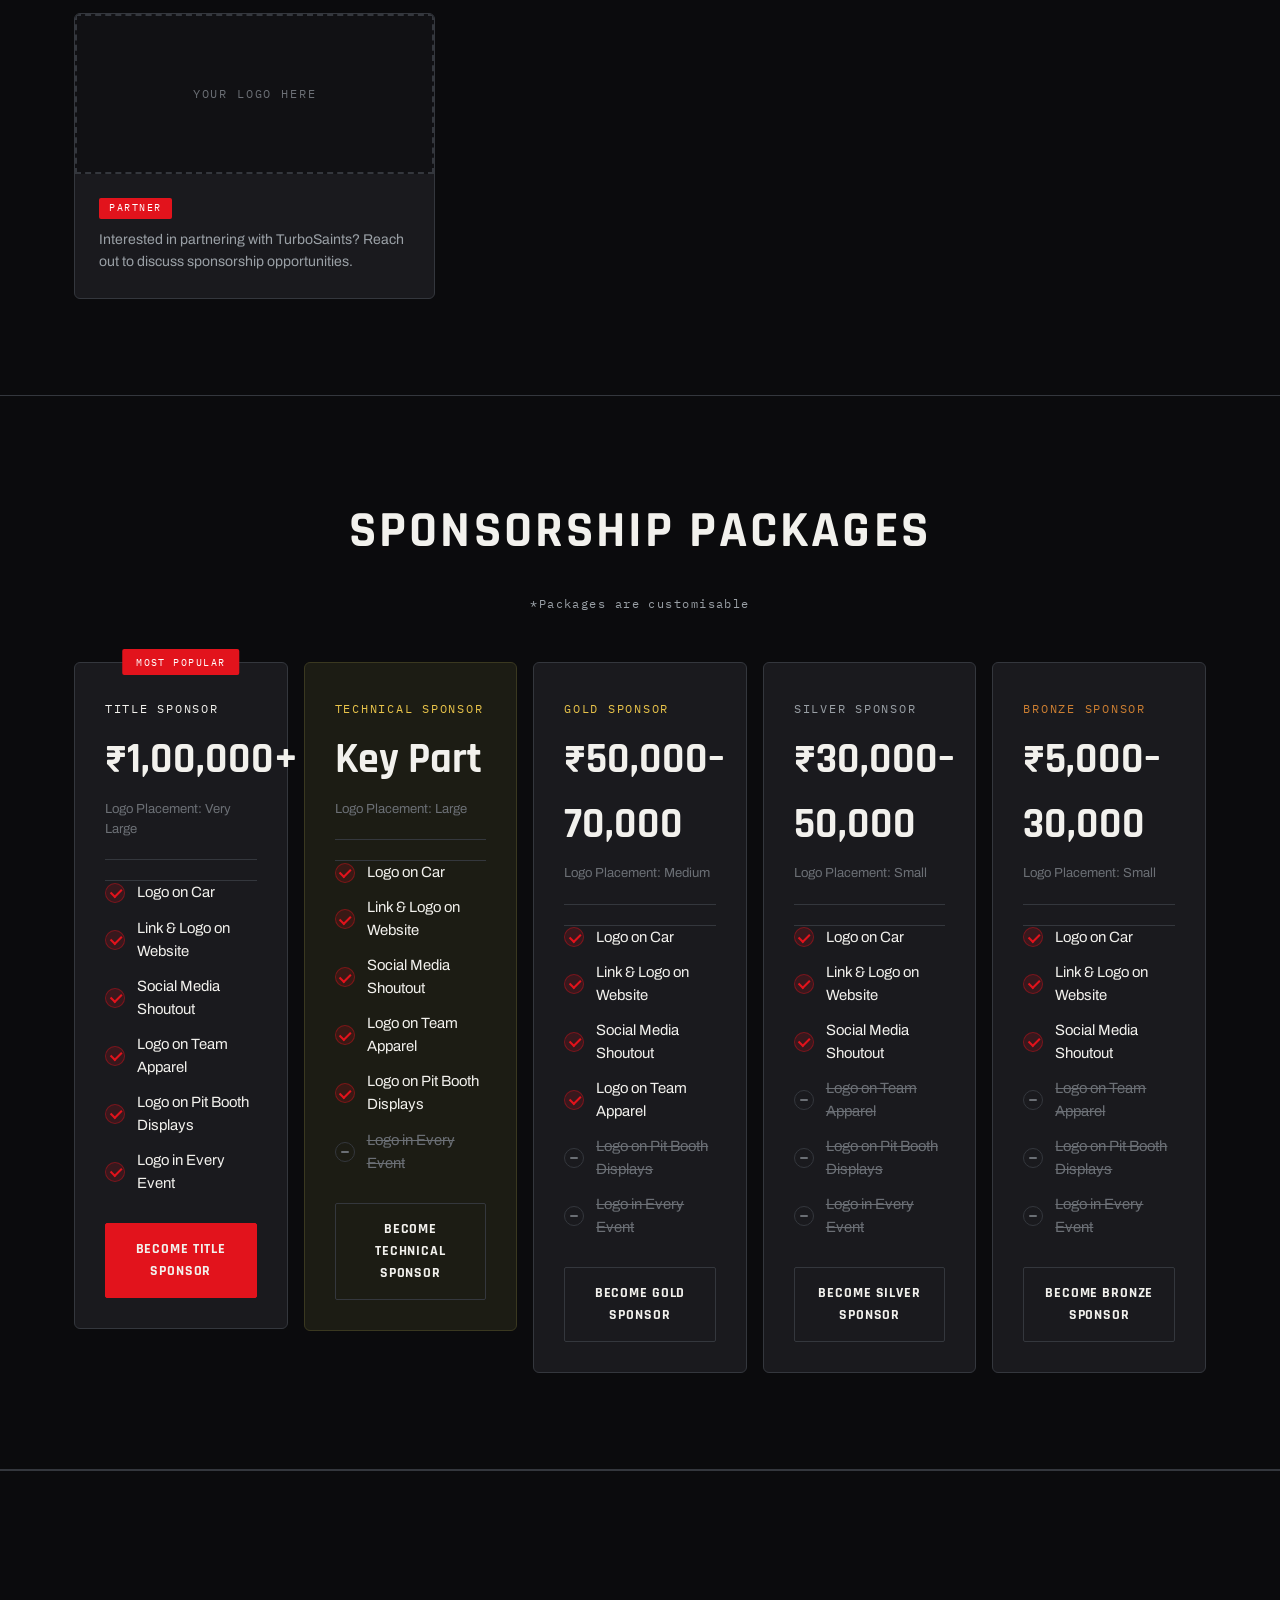
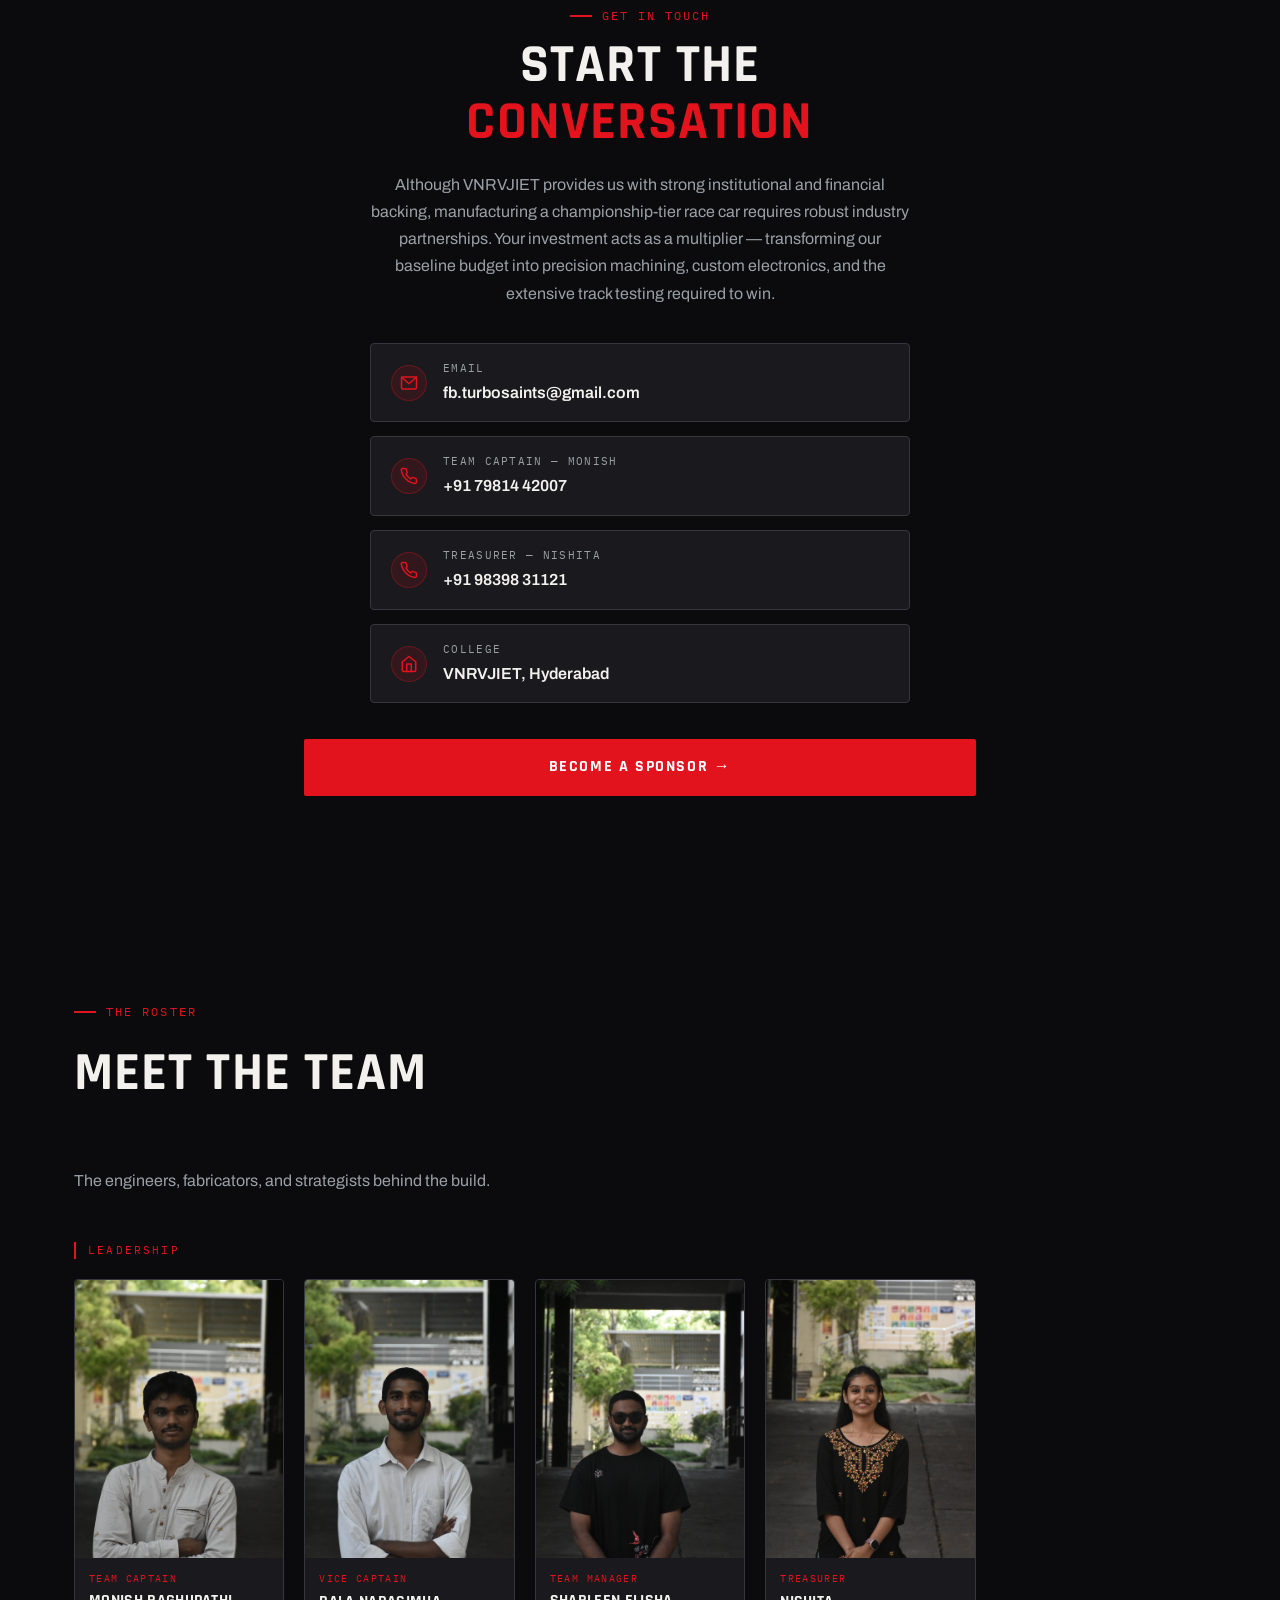
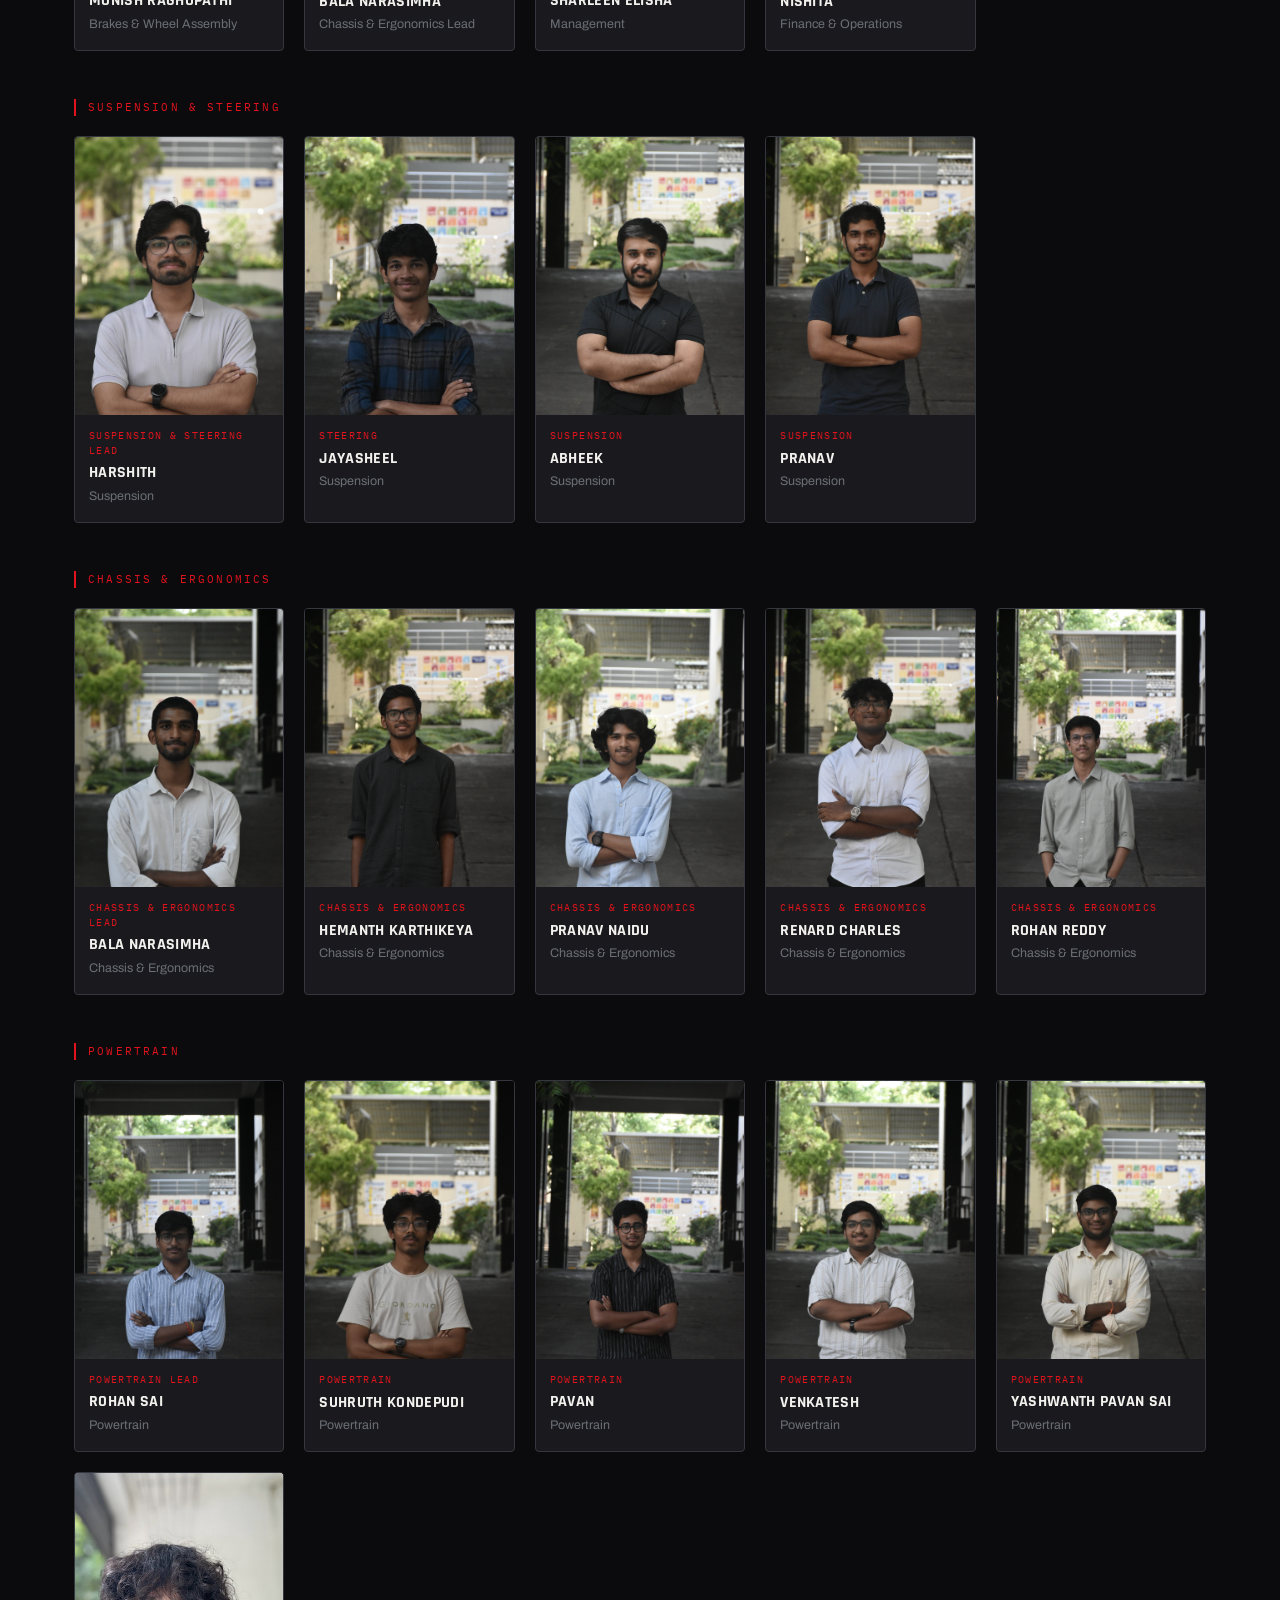
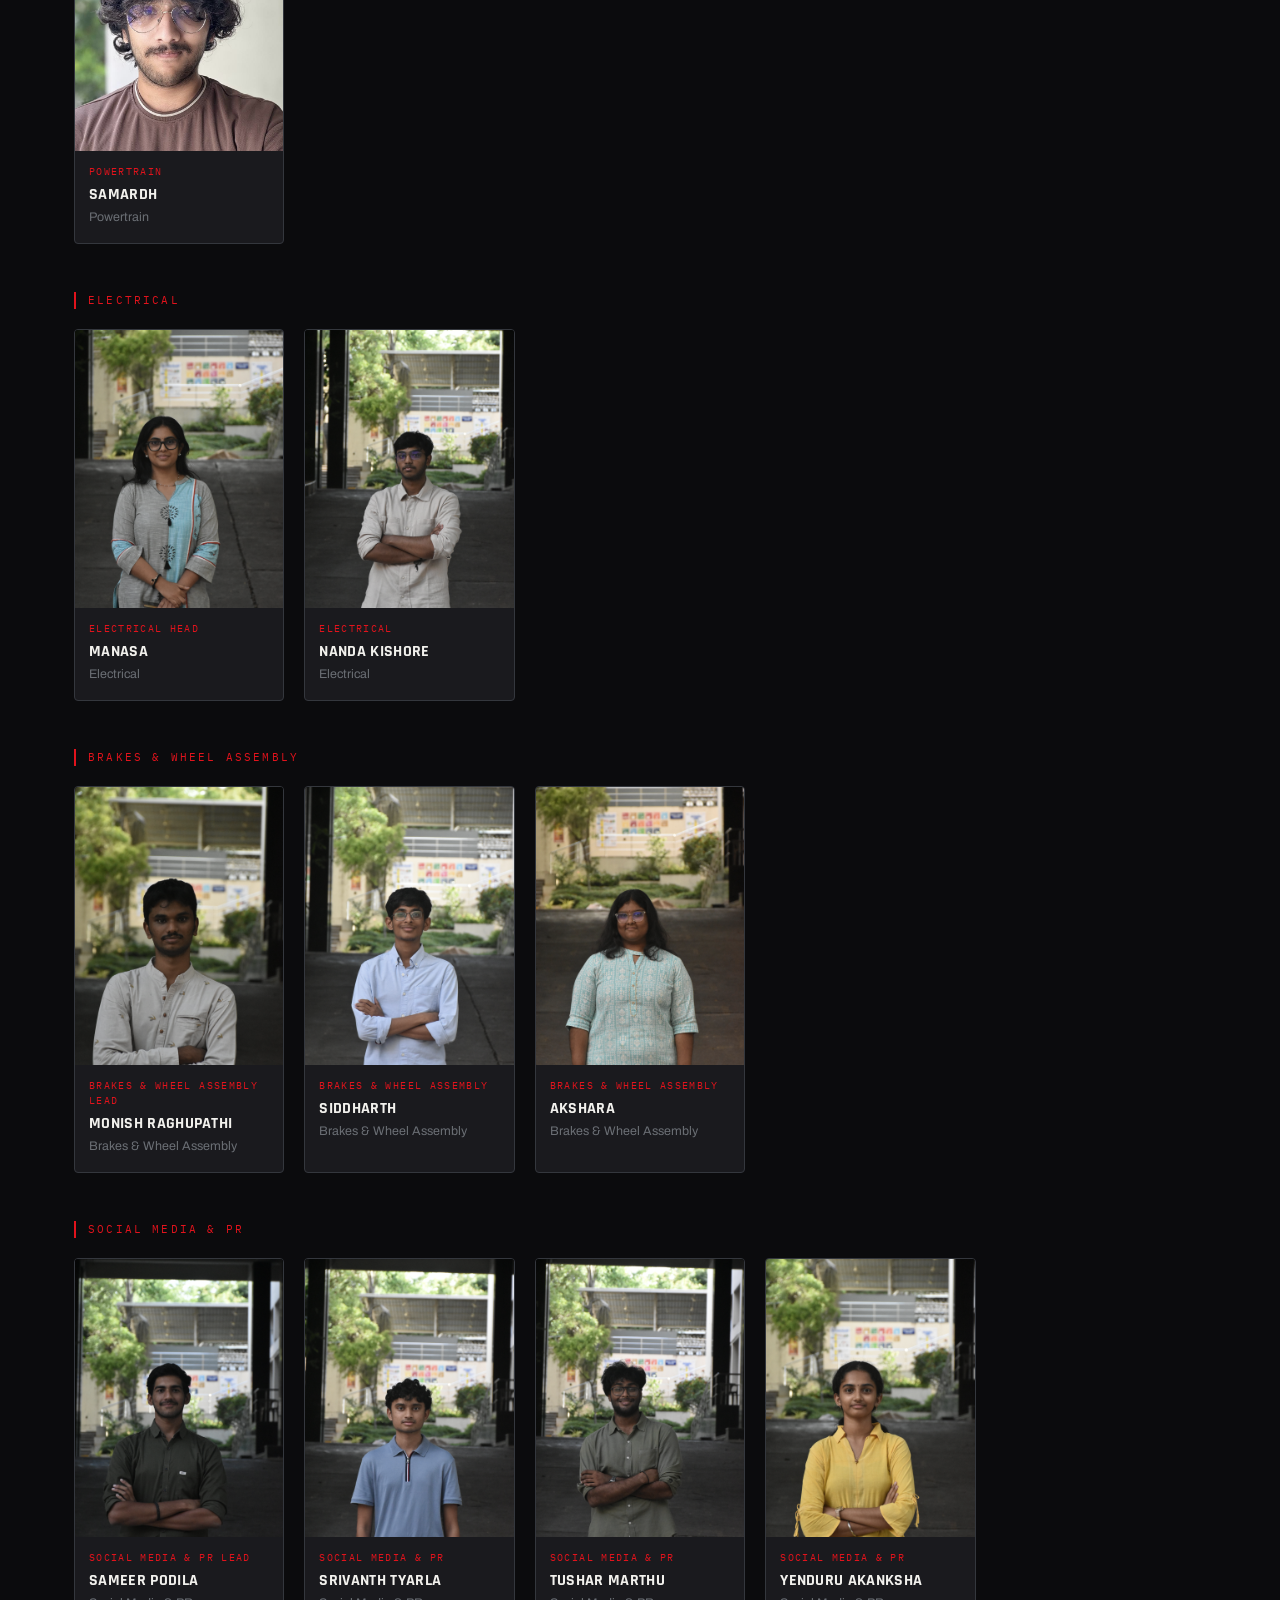
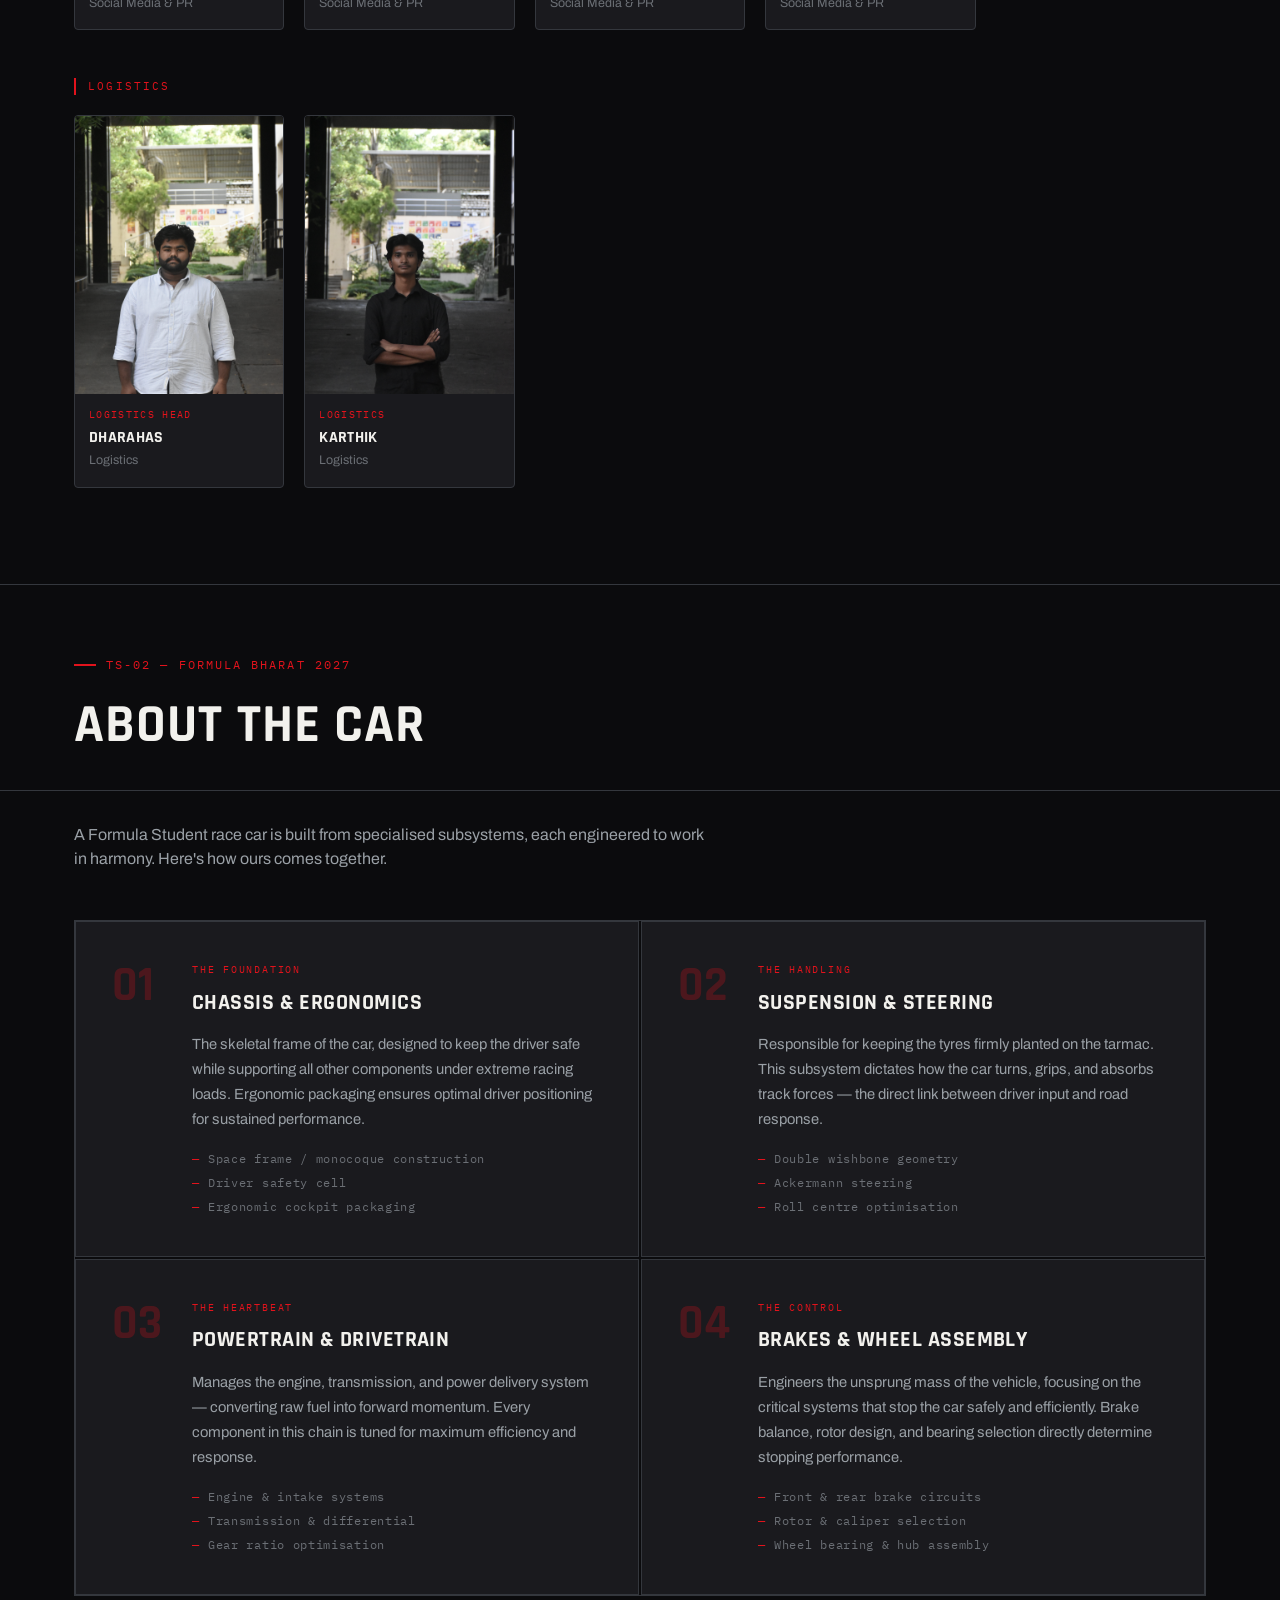
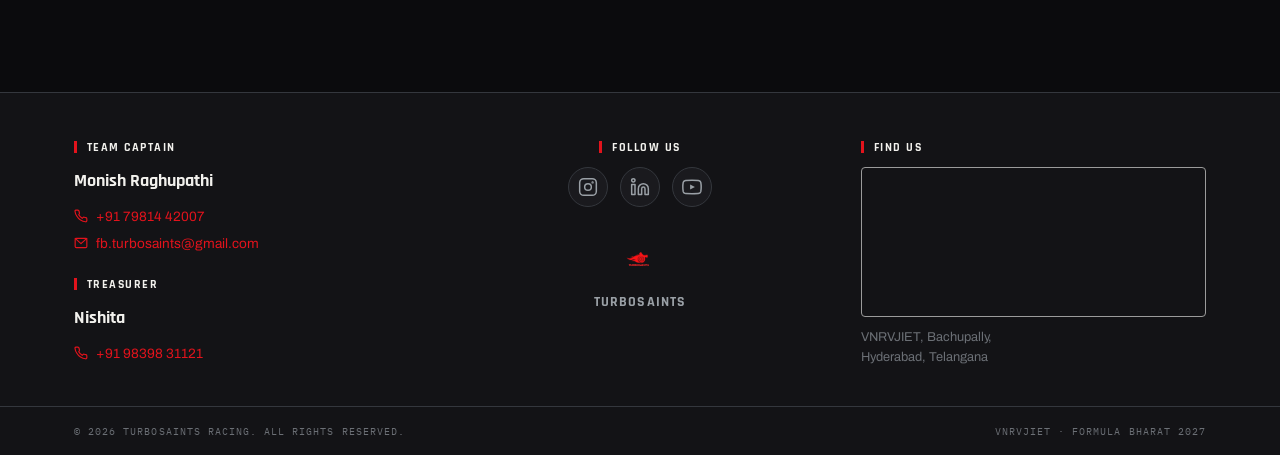
==== commit f521a63a: "Changed Order of Website" ====
--- a/index.html
+++ b/index.html
@@ -15,9 +15,9 @@
     <a href="#home" class="brand nav-anchor"><img src="logo.png" alt="" class="brand-logo"><span class="brand-name">Turbosaints</span></a>
     <ul class="nav-links">
       <li><a href="#home"     class="nav-anchor">Home</a></li>
-      <li><a href="#team"     class="nav-anchor">Team</a></li>
-      <li><a href="#our-car"  class="nav-anchor">Our Car</a></li>
-      <li><a href="#sponsors" class="nav-anchor">Sponsors</a></li>
+      <li><a href="#sponsors"     class="nav-anchor">Sponsors</a></li>
+      <li><a href="#team"  class="nav-anchor">Team</a></li>
+      <li><a href="#our-car" class="nav-anchor">Our Car</a></li>
     </ul>
     <button class="nav-toggle" aria-label="Toggle menu">☰</button>
   </div>
@@ -256,480 +256,6 @@
 </div><!-- /#home -->
 
 <hr class="divider">
-
-<!-- ═══════════════════════════════════════════ TEAM ═══════════════════════════════════════════ -->
-<div id="team">
-<div class="page-hero">
-  <div class="wrap">
-    <span class="eyebrow">The roster</span>
-    <h1>Meet the team</h1>
-  </div>
-</div>
-<section>
-  <div class="wrap">
-    <div class="section-head">
-      <p>The engineers, fabricators, and strategists behind the build.</p>
-    </div>
-
-    <!-- Leadership -->
-    <div class="team-group-label">Leadership</div>
-    <div class="team-grid">
-
-      <div class="team-card">
-        <div class="team-photo-wrap">
-          <img src="team/Monish raghupathi (team captain_brakes and wheel assembly).jpg" alt="Monish Raghupathi" loading="lazy"/>
-        </div>
-        <div class="team-info">
-          <div class="team-role">Team Captain</div>
-          <h3>Monish Raghupathi</h3>
-          <div class="team-dept">Brakes &amp; Wheel Assembly</div>
-        </div>
-      </div>
-
-      <div class="team-card">
-        <div class="team-photo-wrap">
-          <img src="team/Bala Narasimha (Vice Captain_ Chassis & Ergonomics Lead).JPG" alt="Bala Narasimha" loading="lazy"/>
-        </div>
-        <div class="team-info">
-          <div class="team-role">Vice Captain</div>
-          <h3>Bala Narasimha</h3>
-          <div class="team-dept">Chassis &amp; Ergonomics Lead</div>
-        </div>
-      </div>
-
-      <div class="team-card">
-        <div class="team-photo-wrap">
-          <img src="team/Sharleen Elisha (Team Manager)JPG.jpg" alt="Sharleen Elisha" loading="lazy"/>
-        </div>
-        <div class="team-info">
-          <div class="team-role">Team Manager</div>
-          <h3>Sharleen Elisha</h3>
-          <div class="team-dept">Management</div>
-        </div>
-      </div>
-
-      <div class="team-card">
-        <div class="team-photo-wrap">
-          <img src="team/Nishita( treasurer).jpg" alt="Nishita" loading="lazy"/>
-        </div>
-        <div class="team-info">
-          <div class="team-role">Treasurer</div>
-          <h3>Nishita</h3>
-          <div class="team-dept">Finance &amp; Operations</div>
-        </div>
-      </div>
-
-    </div><!-- /.team-grid leadership -->
-
-    <!-- Suspension & Steering -->
-    <div class="team-group-label">Suspension &amp; Steering</div>
-    <div class="team-grid">
-
-      <div class="team-card">
-        <div class="team-photo-wrap">
-          <img src="team/Harshith (suspension head).jpg" alt="Harshith" loading="lazy"/>
-        </div>
-        <div class="team-info">
-          <div class="team-role">Suspension &amp; Steering Lead</div>
-          <h3>Harshith</h3>
-          <div class="team-dept">Suspension</div>
-        </div>
-      </div>
-
-      <div class="team-card">
-        <div class="team-photo-wrap">
-          <img src="team/Jayasheel (Suspension & Steering Lead).JPG" alt="Jayasheel" loading="lazy" class="zoom-jayasheel"/>
-        </div>
-        <div class="team-info">
-          <div class="team-role">Steering</div>
-          <h3>Jayasheel</h3>
-          <div class="team-dept">Suspension</div>
-        </div>
-      </div>
-
-      <div class="team-card">
-        <div class="team-photo-wrap">
-          <img src="team/Abheek(suspension).jpg" alt="Abheek" loading="lazy"/>
-        </div>
-        <div class="team-info">
-          <div class="team-role">Suspension</div>
-          <h3>Abheek</h3>
-          <div class="team-dept">Suspension</div>
-        </div>
-      </div>
-
-      <div class="team-card">
-        <div class="team-photo-wrap">
-          <img src="team/Pranav(suspension).jpg" alt="Pranav" loading="lazy"/>
-        </div>
-        <div class="team-info">
-          <div class="team-role">Suspension</div>
-          <h3>Pranav</h3>
-          <div class="team-dept">Suspension</div>
-        </div>
-      </div>
-
-    </div><!-- /.team-grid suspension -->
-
-    <!-- Chassis & Ergonomics -->
-    <div class="team-group-label">Chassis &amp; Ergonomics</div>
-    <div class="team-grid">
-
-      <div class="team-card">
-        <div class="team-photo-wrap">
-          <img src="team/Bala Narasimha (Vice Captain_ Chassis & Ergonomics Lead).JPG" alt="Bala Narasimha" loading="lazy"/>
-        </div>
-        <div class="team-info">
-          <div class="team-role">Chassis &amp; Ergonomics Lead</div>
-          <h3>Bala Narasimha</h3>
-          <div class="team-dept">Chassis &amp; Ergonomics</div>
-        </div>
-      </div>
-
-      <div class="team-card">
-        <div class="team-photo-wrap">
-          <img src="team/Hemanth karthikeya (chassis).jpg" alt="Hemanth Karthikeya" loading="lazy"/>
-        </div>
-        <div class="team-info">
-          <div class="team-role">Chassis &amp; Ergonomics</div>
-          <h3>Hemanth Karthikeya</h3>
-          <div class="team-dept">Chassis &amp; Ergonomics</div>
-        </div>
-      </div>
-
-      <div class="team-card">
-        <div class="team-photo-wrap">
-          <img src="team/Pranav naidu(chassis).jpg" alt="Pranav Naidu" loading="lazy"/>
-        </div>
-        <div class="team-info">
-          <div class="team-role">Chassis &amp; Ergonomics</div>
-          <h3>Pranav Naidu</h3>
-          <div class="team-dept">Chassis &amp; Ergonomics</div>
-        </div>
-      </div>
-
-      <div class="team-card">
-        <div class="team-photo-wrap">
-          <img src="team/Renard Charles (chassis).jpg" alt="Renard Charles" loading="lazy"/>
-        </div>
-        <div class="team-info">
-          <div class="team-role">Chassis &amp; Ergonomics</div>
-          <h3>Renard Charles</h3>
-          <div class="team-dept">Chassis &amp; Ergonomics</div>
-        </div>
-      </div>
-
-      <div class="team-card">
-        <div class="team-photo-wrap">
-          <img src="team/Rohan reddy (chassis).jpg" alt="Rohan Reddy" loading="lazy"/>
-        </div>
-        <div class="team-info">
-          <div class="team-role">Chassis &amp; Ergonomics</div>
-          <h3>Rohan Reddy</h3>
-          <div class="team-dept">Chassis &amp; Ergonomics</div>
-        </div>
-      </div>
-
-    </div><!-- /.team-grid chassis -->
-
-    <!-- Powertrain -->
-    <div class="team-group-label">Powertrain</div>
-    <div class="team-grid">
-
-      <div class="team-card">
-        <div class="team-photo-wrap">
-          <img src="team/Rohan sai (powertrain).jpg" alt="Rohan Sai" loading="lazy"/>
-        </div>
-        <div class="team-info">
-          <div class="team-role">Powertrain Lead</div>
-          <h3>Rohan Sai</h3>
-          <div class="team-dept">Powertrain</div>
-        </div>
-      </div>
-
-      <div class="team-card">
-        <div class="team-photo-wrap">
-          <img src="team/Suhruth Kondepudi  ( Powertrain ).JPG" alt="Suhruth Kondepudi" loading="lazy"/>
-        </div>
-        <div class="team-info">
-          <div class="team-role">Powertrain</div>
-          <h3>Suhruth Kondepudi</h3>
-          <div class="team-dept">Powertrain</div>
-        </div>
-      </div>
-
-      <div class="team-card">
-        <div class="team-photo-wrap">
-          <img src="team/Pavan (powertrain).jpg" alt="Pavan" loading="lazy"/>
-        </div>
-        <div class="team-info">
-          <div class="team-role">Powertrain</div>
-          <h3>Pavan</h3>
-          <div class="team-dept">Powertrain</div>
-        </div>
-      </div>
-
-      <div class="team-card">
-        <div class="team-photo-wrap">
-          <img src="team/Venkatesh (suspension ).jpg" alt="Venkatesh" loading="lazy"/>
-        </div>
-        <div class="team-info">
-          <div class="team-role">Powertrain</div>
-          <h3>Venkatesh</h3>
-          <div class="team-dept">Powertrain</div>
-        </div>
-      </div>
-
-      <div class="team-card">
-        <div class="team-photo-wrap">
-          <img src="team/Yashwanth Pavan sai (suspension).jpg" alt="Yashwanth Pavan Sai" loading="lazy"/>
-        </div>
-        <div class="team-info">
-          <div class="team-role">Powertrain</div>
-          <h3>Yashwanth Pavan Sai</h3>
-          <div class="team-dept">Powertrain</div>
-        </div>
-      </div>
-
-      <div class="team-card">
-        <div class="team-photo-wrap">
-          <img src="team/Samardh (steering).jpeg" alt="Samardh" loading="lazy"/>
-        </div>
-        <div class="team-info">
-          <div class="team-role">Powertrain</div>
-          <h3>Samardh</h3>
-          <div class="team-dept">Powertrain</div>
-        </div>
-      </div>
-
-    </div><!-- /.team-grid powertrain -->
-
-    <!-- Electrical -->
-    <div class="team-group-label">Electrical</div>
-    <div class="team-grid">
-
-      <div class="team-card">
-        <div class="team-photo-wrap">
-          <img src="team/Manasa(electrical head).jpg" alt="Manasa" loading="lazy"/>
-        </div>
-        <div class="team-info">
-          <div class="team-role">Electrical Head</div>
-          <h3>Manasa</h3>
-          <div class="team-dept">Electrical</div>
-        </div>
-      </div>
-
-      <div class="team-card">
-        <div class="team-photo-wrap">
-          <img src="team/Nanda kishore(electrical).jpg" alt="Nanda Kishore" loading="lazy"/>
-        </div>
-        <div class="team-info">
-          <div class="team-role">Electrical</div>
-          <h3>Nanda Kishore</h3>
-          <div class="team-dept">Electrical</div>
-        </div>
-      </div>
-
-    </div><!-- /.team-grid electrical -->
-
-    <!-- Brakes & Wheel Assembly -->
-    <div class="team-group-label">Brakes &amp; Wheel Assembly</div>
-    <div class="team-grid">
-
-      <div class="team-card">
-        <div class="team-photo-wrap">
-          <img src="team/Monish raghupathi (team captain_brakes and wheel assembly).jpg" alt="Monish Raghupathi" loading="lazy"/>
-        </div>
-        <div class="team-info">
-          <div class="team-role">Brakes &amp; Wheel Assembly Lead</div>
-          <h3>Monish Raghupathi</h3>
-          <div class="team-dept">Brakes &amp; Wheel Assembly</div>
-        </div>
-      </div>
-
-      <div class="team-card">
-        <div class="team-photo-wrap">
-          <img src="team/Siddharth(fabrication).jpg" alt="Siddharth" loading="lazy"/>
-        </div>
-        <div class="team-info">
-          <div class="team-role">Brakes &amp; Wheel Assembly</div>
-          <h3>Siddharth</h3>
-          <div class="team-dept">Brakes &amp; Wheel Assembly</div>
-        </div>
-      </div>
-
-      <div class="team-card">
-        <div class="team-photo-wrap">
-          <img src="team/Akshara(suspension).jpg" alt="Akshara" loading="lazy"/>
-        </div>
-        <div class="team-info">
-          <div class="team-role">Brakes &amp; Wheel Assembly</div>
-          <h3>Akshara</h3>
-          <div class="team-dept">Brakes &amp; Wheel Assembly</div>
-        </div>
-      </div>
-
-    </div><!-- /.team-grid brakes -->
-
-    <!-- Social Media & PR -->
-    <div class="team-group-label">Social Media &amp; PR</div>
-    <div class="team-grid">
-
-      <div class="team-card">
-        <div class="team-photo-wrap">
-          <img src="team/Sameer Podila ( Social Media & PR Lead).JPG" alt="Sameer Podila" loading="lazy"/>
-        </div>
-        <div class="team-info">
-          <div class="team-role">Social Media &amp; PR Lead</div>
-          <h3>Sameer Podila</h3>
-          <div class="team-dept">Social Media &amp; PR</div>
-        </div>
-      </div>
-
-      <div class="team-card">
-        <div class="team-photo-wrap">
-          <img src="team/Srivanth tyarla(social media and pr).jpg" alt="Srivanth Tyarla" loading="lazy"/>
-        </div>
-        <div class="team-info">
-          <div class="team-role">Social Media &amp; PR</div>
-          <h3>Srivanth Tyarla</h3>
-          <div class="team-dept">Social Media &amp; PR</div>
-        </div>
-      </div>
-
-      <div class="team-card">
-        <div class="team-photo-wrap">
-          <img src="team/Tushar Marthu (social media and pr).jpg" alt="Tushar Marthu" loading="lazy"/>
-        </div>
-        <div class="team-info">
-          <div class="team-role">Social Media &amp; PR</div>
-          <h3>Tushar Marthu</h3>
-          <div class="team-dept">Social Media &amp; PR</div>
-        </div>
-      </div>
-
-      <div class="team-card">
-        <div class="team-photo-wrap">
-          <img src="team/YENDURU AKANKSHA (social media and pr).jpg" alt="Yenduru Akanksha" loading="lazy"/>
-        </div>
-        <div class="team-info">
-          <div class="team-role">Social Media &amp; PR</div>
-          <h3>Yenduru Akanksha</h3>
-          <div class="team-dept">Social Media &amp; PR</div>
-        </div>
-      </div>
-
-    </div><!-- /.team-grid social -->
-
-    <!-- Logistics -->
-    <div class="team-group-label">Logistics</div>
-    <div class="team-grid">
-
-      <div class="team-card">
-        <div class="team-photo-wrap">
-          <img src="team/Dharahas (logistics).jpg" alt="Dharahas" loading="lazy"/>
-        </div>
-        <div class="team-info">
-          <div class="team-role">Logistics Head</div>
-          <h3>Dharahas</h3>
-          <div class="team-dept">Logistics</div>
-        </div>
-      </div>
-
-      <div class="team-card">
-        <div class="team-photo-wrap">
-          <img src="team/Karthik (suspension).jpg" alt="Karthik" loading="lazy"/>
-        </div>
-        <div class="team-info">
-          <div class="team-role">Logistics</div>
-          <h3>Karthik</h3>
-          <div class="team-dept">Logistics</div>
-        </div>
-      </div>
-
-    </div><!-- /.team-grid logistics -->
-
-  </div>
-</section>
-</div><!-- /#team -->
-
-<!-- ════════════════════════════════════════ OUR CAR ════════════════════════════════════════ -->
-<div id="our-car">
-<hr class="divider">
-<div class="page-hero">
-  <div class="wrap">
-    <span class="eyebrow">TS-02 — Formula Bharat 2027</span>
-    <h1>About the Car</h1>
-  </div>
-</div>
-<section>
-  <div class="wrap">
-    <div class="section-head">
-      <p>A Formula Student race car is built from specialised subsystems, each engineered to work in harmony. Here's how ours comes together.</p>
-    </div>
-    <div class="car-subsystems">
-
-      <div class="subsystem-card">
-        <div class="subsystem-number">01</div>
-        <div class="subsystem-content">
-          <div class="subsystem-tag">The Foundation</div>
-          <h3>Chassis &amp; Ergonomics</h3>
-          <p>The skeletal frame of the car, designed to keep the driver safe while supporting all other components under extreme racing loads. Ergonomic packaging ensures optimal driver positioning for sustained performance.</p>
-          <ul class="subsystem-specs">
-            <li>Space frame / monocoque construction</li>
-            <li>Driver safety cell</li>
-            <li>Ergonomic cockpit packaging</li>
-          </ul>
-        </div>
-      </div>
-
-      <div class="subsystem-card">
-        <div class="subsystem-number">02</div>
-        <div class="subsystem-content">
-          <div class="subsystem-tag">The Handling</div>
-          <h3>Suspension &amp; Steering</h3>
-          <p>Responsible for keeping the tyres firmly planted on the tarmac. This subsystem dictates how the car turns, grips, and absorbs track forces — the direct link between driver input and road response.</p>
-          <ul class="subsystem-specs">
-            <li>Double wishbone geometry</li>
-            <li>Ackermann steering</li>
-            <li>Roll centre optimisation</li>
-          </ul>
-        </div>
-      </div>
-
-      <div class="subsystem-card">
-        <div class="subsystem-number">03</div>
-        <div class="subsystem-content">
-          <div class="subsystem-tag">The Heartbeat</div>
-          <h3>Powertrain &amp; Drivetrain</h3>
-          <p>Manages the engine, transmission, and power delivery system — converting raw fuel into forward momentum. Every component in this chain is tuned for maximum efficiency and response.</p>
-          <ul class="subsystem-specs">
-            <li>Engine &amp; intake systems</li>
-            <li>Transmission &amp; differential</li>
-            <li>Gear ratio optimisation</li>
-          </ul>
-        </div>
-      </div>
-
-      <div class="subsystem-card">
-        <div class="subsystem-number">04</div>
-        <div class="subsystem-content">
-          <div class="subsystem-tag">The Control</div>
-          <h3>Brakes &amp; Wheel Assembly</h3>
-          <p>Engineers the unsprung mass of the vehicle, focusing on the critical systems that stop the car safely and efficiently. Brake balance, rotor design, and bearing selection directly determine stopping performance.</p>
-          <ul class="subsystem-specs">
-            <li>Front &amp; rear brake circuits</li>
-            <li>Rotor &amp; caliper selection</li>
-            <li>Wheel bearing &amp; hub assembly</li>
-          </ul>
-        </div>
-      </div>
-
-    </div>
-  </div>
-</section>
-</div><!-- /#our-car -->
-
 <!-- ══════════════════════════════════════════ SPONSORS ═══════════════════════════════════════ -->
 <div id="sponsors">
 <hr class="divider">
@@ -939,6 +465,480 @@
   </div>
 </section>
 </div><!-- /#sponsors -->
+
+
+<!-- ═══════════════════════════════════════════ TEAM ═══════════════════════════════════════════ -->
+<div id="team">
+<div class="page-hero">
+  <div class="wrap">
+    <span class="eyebrow">The roster</span>
+    <h1>Meet the team</h1>
+  </div>
+</div>
+<section>
+  <div class="wrap">
+    <div class="section-head">
+      <p>The engineers, fabricators, and strategists behind the build.</p>
+    </div>
+
+    <!-- Leadership -->
+    <div class="team-group-label">Leadership</div>
+    <div class="team-grid">
+
+      <div class="team-card">
+        <div class="team-photo-wrap">
+          <img src="team/Monish raghupathi (team captain_brakes and wheel assembly).jpg" alt="Monish Raghupathi" loading="lazy"/>
+        </div>
+        <div class="team-info">
+          <div class="team-role">Team Captain</div>
+          <h3>Monish Raghupathi</h3>
+          <div class="team-dept">Brakes &amp; Wheel Assembly</div>
+        </div>
+      </div>
+
+      <div class="team-card">
+        <div class="team-photo-wrap">
+          <img src="team/Bala Narasimha (Vice Captain_ Chassis & Ergonomics Lead).JPG" alt="Bala Narasimha" loading="lazy"/>
+        </div>
+        <div class="team-info">
+          <div class="team-role">Vice Captain</div>
+          <h3>Bala Narasimha</h3>
+          <div class="team-dept">Chassis &amp; Ergonomics Lead</div>
+        </div>
+      </div>
+
+      <div class="team-card">
+        <div class="team-photo-wrap">
+          <img src="team/Sharleen Elisha (Team Manager)JPG.jpg" alt="Sharleen Elisha" loading="lazy"/>
+        </div>
+        <div class="team-info">
+          <div class="team-role">Team Manager</div>
+          <h3>Sharleen Elisha</h3>
+          <div class="team-dept">Management</div>
+        </div>
+      </div>
+
+      <div class="team-card">
+        <div class="team-photo-wrap">
+          <img src="team/Nishita( treasurer).jpg" alt="Nishita" loading="lazy"/>
+        </div>
+        <div class="team-info">
+          <div class="team-role">Treasurer</div>
+          <h3>Nishita</h3>
+          <div class="team-dept">Finance &amp; Operations</div>
+        </div>
+      </div>
+
+    </div><!-- /.team-grid leadership -->
+
+    <!-- Suspension & Steering -->
+    <div class="team-group-label">Suspension &amp; Steering</div>
+    <div class="team-grid">
+
+      <div class="team-card">
+        <div class="team-photo-wrap">
+          <img src="team/Harshith (suspension head).jpg" alt="Harshith" loading="lazy"/>
+        </div>
+        <div class="team-info">
+          <div class="team-role">Suspension &amp; Steering Lead</div>
+          <h3>Harshith</h3>
+          <div class="team-dept">Suspension</div>
+        </div>
+      </div>
+
+      <div class="team-card">
+        <div class="team-photo-wrap">
+          <img src="team/Jayasheel (Suspension & Steering Lead).JPG" alt="Jayasheel" loading="lazy" class="zoom-jayasheel"/>
+        </div>
+        <div class="team-info">
+          <div class="team-role">Steering</div>
+          <h3>Jayasheel</h3>
+          <div class="team-dept">Suspension</div>
+        </div>
+      </div>
+
+      <div class="team-card">
+        <div class="team-photo-wrap">
+          <img src="team/Abheek(suspension).jpg" alt="Abheek" loading="lazy"/>
+        </div>
+        <div class="team-info">
+          <div class="team-role">Suspension</div>
+          <h3>Abheek</h3>
+          <div class="team-dept">Suspension</div>
+        </div>
+      </div>
+
+      <div class="team-card">
+        <div class="team-photo-wrap">
+          <img src="team/Pranav(suspension).jpg" alt="Pranav" loading="lazy"/>
+        </div>
+        <div class="team-info">
+          <div class="team-role">Suspension</div>
+          <h3>Pranav</h3>
+          <div class="team-dept">Suspension</div>
+        </div>
+      </div>
+
+    </div><!-- /.team-grid suspension -->
+
+    <!-- Chassis & Ergonomics -->
+    <div class="team-group-label">Chassis &amp; Ergonomics</div>
+    <div class="team-grid">
+
+      <div class="team-card">
+        <div class="team-photo-wrap">
+          <img src="team/Bala Narasimha (Vice Captain_ Chassis & Ergonomics Lead).JPG" alt="Bala Narasimha" loading="lazy"/>
+        </div>
+        <div class="team-info">
+          <div class="team-role">Chassis &amp; Ergonomics Lead</div>
+          <h3>Bala Narasimha</h3>
+          <div class="team-dept">Chassis &amp; Ergonomics</div>
+        </div>
+      </div>
+
+      <div class="team-card">
+        <div class="team-photo-wrap">
+          <img src="team/Hemanth karthikeya (chassis).jpg" alt="Hemanth Karthikeya" loading="lazy"/>
+        </div>
+        <div class="team-info">
+          <div class="team-role">Chassis &amp; Ergonomics</div>
+          <h3>Hemanth Karthikeya</h3>
+          <div class="team-dept">Chassis &amp; Ergonomics</div>
+        </div>
+      </div>
+
+      <div class="team-card">
+        <div class="team-photo-wrap">
+          <img src="team/Pranav naidu(chassis).jpg" alt="Pranav Naidu" loading="lazy"/>
+        </div>
+        <div class="team-info">
+          <div class="team-role">Chassis &amp; Ergonomics</div>
+          <h3>Pranav Naidu</h3>
+          <div class="team-dept">Chassis &amp; Ergonomics</div>
+        </div>
+      </div>
+
+      <div class="team-card">
+        <div class="team-photo-wrap">
+          <img src="team/Renard Charles (chassis).jpg" alt="Renard Charles" loading="lazy"/>
+        </div>
+        <div class="team-info">
+          <div class="team-role">Chassis &amp; Ergonomics</div>
+          <h3>Renard Charles</h3>
+          <div class="team-dept">Chassis &amp; Ergonomics</div>
+        </div>
+      </div>
+
+      <div class="team-card">
+        <div class="team-photo-wrap">
+          <img src="team/Rohan reddy (chassis).jpg" alt="Rohan Reddy" loading="lazy"/>
+        </div>
+        <div class="team-info">
+          <div class="team-role">Chassis &amp; Ergonomics</div>
+          <h3>Rohan Reddy</h3>
+          <div class="team-dept">Chassis &amp; Ergonomics</div>
+        </div>
+      </div>
+
+    </div><!-- /.team-grid chassis -->
+
+    <!-- Powertrain -->
+    <div class="team-group-label">Powertrain</div>
+    <div class="team-grid">
+
+      <div class="team-card">
+        <div class="team-photo-wrap">
+          <img src="team/Rohan sai (powertrain).jpg" alt="Rohan Sai" loading="lazy"/>
+        </div>
+        <div class="team-info">
+          <div class="team-role">Powertrain Lead</div>
+          <h3>Rohan Sai</h3>
+          <div class="team-dept">Powertrain</div>
+        </div>
+      </div>
+
+      <div class="team-card">
+        <div class="team-photo-wrap">
+          <img src="team/Suhruth Kondepudi  ( Powertrain ).JPG" alt="Suhruth Kondepudi" loading="lazy"/>
+        </div>
+        <div class="team-info">
+          <div class="team-role">Powertrain</div>
+          <h3>Suhruth Kondepudi</h3>
+          <div class="team-dept">Powertrain</div>
+        </div>
+      </div>
+
+      <div class="team-card">
+        <div class="team-photo-wrap">
+          <img src="team/Pavan (powertrain).jpg" alt="Pavan" loading="lazy"/>
+        </div>
+        <div class="team-info">
+          <div class="team-role">Powertrain</div>
+          <h3>Pavan</h3>
+          <div class="team-dept">Powertrain</div>
+        </div>
+      </div>
+
+      <div class="team-card">
+        <div class="team-photo-wrap">
+          <img src="team/Venkatesh (suspension ).jpg" alt="Venkatesh" loading="lazy"/>
+        </div>
+        <div class="team-info">
+          <div class="team-role">Powertrain</div>
+          <h3>Venkatesh</h3>
+          <div class="team-dept">Powertrain</div>
+        </div>
+      </div>
+
+      <div class="team-card">
+        <div class="team-photo-wrap">
+          <img src="team/Yashwanth Pavan sai (suspension).jpg" alt="Yashwanth Pavan Sai" loading="lazy"/>
+        </div>
+        <div class="team-info">
+          <div class="team-role">Powertrain</div>
+          <h3>Yashwanth Pavan Sai</h3>
+          <div class="team-dept">Powertrain</div>
+        </div>
+      </div>
+
+      <div class="team-card">
+        <div class="team-photo-wrap">
+          <img src="team/Samardh (steering).jpeg" alt="Samardh" loading="lazy"/>
+        </div>
+        <div class="team-info">
+          <div class="team-role">Powertrain</div>
+          <h3>Samardh</h3>
+          <div class="team-dept">Powertrain</div>
+        </div>
+      </div>
+
+    </div><!-- /.team-grid powertrain -->
+
+    <!-- Electrical -->
+    <div class="team-group-label">Electrical</div>
+    <div class="team-grid">
+
+      <div class="team-card">
+        <div class="team-photo-wrap">
+          <img src="team/Manasa(electrical head).jpg" alt="Manasa" loading="lazy"/>
+        </div>
+        <div class="team-info">
+          <div class="team-role">Electrical Head</div>
+          <h3>Manasa</h3>
+          <div class="team-dept">Electrical</div>
+        </div>
+      </div>
+
+      <div class="team-card">
+        <div class="team-photo-wrap">
+          <img src="team/Nanda kishore(electrical).jpg" alt="Nanda Kishore" loading="lazy"/>
+        </div>
+        <div class="team-info">
+          <div class="team-role">Electrical</div>
+          <h3>Nanda Kishore</h3>
+          <div class="team-dept">Electrical</div>
+        </div>
+      </div>
+
+    </div><!-- /.team-grid electrical -->
+
+    <!-- Brakes & Wheel Assembly -->
+    <div class="team-group-label">Brakes &amp; Wheel Assembly</div>
+    <div class="team-grid">
+
+      <div class="team-card">
+        <div class="team-photo-wrap">
+          <img src="team/Monish raghupathi (team captain_brakes and wheel assembly).jpg" alt="Monish Raghupathi" loading="lazy"/>
+        </div>
+        <div class="team-info">
+          <div class="team-role">Brakes &amp; Wheel Assembly Lead</div>
+          <h3>Monish Raghupathi</h3>
+          <div class="team-dept">Brakes &amp; Wheel Assembly</div>
+        </div>
+      </div>
+
+      <div class="team-card">
+        <div class="team-photo-wrap">
+          <img src="team/Siddharth(fabrication).jpg" alt="Siddharth" loading="lazy"/>
+        </div>
+        <div class="team-info">
+          <div class="team-role">Brakes &amp; Wheel Assembly</div>
+          <h3>Siddharth</h3>
+          <div class="team-dept">Brakes &amp; Wheel Assembly</div>
+        </div>
+      </div>
+
+      <div class="team-card">
+        <div class="team-photo-wrap">
+          <img src="team/Akshara(suspension).jpg" alt="Akshara" loading="lazy"/>
+        </div>
+        <div class="team-info">
+          <div class="team-role">Brakes &amp; Wheel Assembly</div>
+          <h3>Akshara</h3>
+          <div class="team-dept">Brakes &amp; Wheel Assembly</div>
+        </div>
+      </div>
+
+    </div><!-- /.team-grid brakes -->
+
+    <!-- Social Media & PR -->
+    <div class="team-group-label">Social Media &amp; PR</div>
+    <div class="team-grid">
+
+      <div class="team-card">
+        <div class="team-photo-wrap">
+          <img src="team/Sameer Podila ( Social Media & PR Lead).JPG" alt="Sameer Podila" loading="lazy"/>
+        </div>
+        <div class="team-info">
+          <div class="team-role">Social Media &amp; PR Lead</div>
+          <h3>Sameer Podila</h3>
+          <div class="team-dept">Social Media &amp; PR</div>
+        </div>
+      </div>
+
+      <div class="team-card">
+        <div class="team-photo-wrap">
+          <img src="team/Srivanth tyarla(social media and pr).jpg" alt="Srivanth Tyarla" loading="lazy"/>
+        </div>
+        <div class="team-info">
+          <div class="team-role">Social Media &amp; PR</div>
+          <h3>Srivanth Tyarla</h3>
+          <div class="team-dept">Social Media &amp; PR</div>
+        </div>
+      </div>
+
+      <div class="team-card">
+        <div class="team-photo-wrap">
+          <img src="team/Tushar Marthu (social media and pr).jpg" alt="Tushar Marthu" loading="lazy"/>
+        </div>
+        <div class="team-info">
+          <div class="team-role">Social Media &amp; PR</div>
+          <h3>Tushar Marthu</h3>
+          <div class="team-dept">Social Media &amp; PR</div>
+        </div>
+      </div>
+
+      <div class="team-card">
+        <div class="team-photo-wrap">
+          <img src="team/YENDURU AKANKSHA (social media and pr).jpg" alt="Yenduru Akanksha" loading="lazy"/>
+        </div>
+        <div class="team-info">
+          <div class="team-role">Social Media &amp; PR</div>
+          <h3>Yenduru Akanksha</h3>
+          <div class="team-dept">Social Media &amp; PR</div>
+        </div>
+      </div>
+
+    </div><!-- /.team-grid social -->
+
+    <!-- Logistics -->
+    <div class="team-group-label">Logistics</div>
+    <div class="team-grid">
+
+      <div class="team-card">
+        <div class="team-photo-wrap">
+          <img src="team/Dharahas (logistics).jpg" alt="Dharahas" loading="lazy"/>
+        </div>
+        <div class="team-info">
+          <div class="team-role">Logistics Head</div>
+          <h3>Dharahas</h3>
+          <div class="team-dept">Logistics</div>
+        </div>
+      </div>
+
+      <div class="team-card">
+        <div class="team-photo-wrap">
+          <img src="team/Karthik (suspension).jpg" alt="Karthik" loading="lazy"/>
+        </div>
+        <div class="team-info">
+          <div class="team-role">Logistics</div>
+          <h3>Karthik</h3>
+          <div class="team-dept">Logistics</div>
+        </div>
+      </div>
+
+    </div><!-- /.team-grid logistics -->
+
+  </div>
+</section>
+</div><!-- /#team -->
+
+<!-- ════════════════════════════════════════ OUR CAR ════════════════════════════════════════ -->
+<div id="our-car">
+<hr class="divider">
+<div class="page-hero">
+  <div class="wrap">
+    <span class="eyebrow">TS-02 — Formula Bharat 2027</span>
+    <h1>About the Car</h1>
+  </div>
+</div>
+<section>
+  <div class="wrap">
+    <div class="section-head">
+      <p>A Formula Student race car is built from specialised subsystems, each engineered to work in harmony. Here's how ours comes together.</p>
+    </div>
+    <div class="car-subsystems">
+
+      <div class="subsystem-card">
+        <div class="subsystem-number">01</div>
+        <div class="subsystem-content">
+          <div class="subsystem-tag">The Foundation</div>
+          <h3>Chassis &amp; Ergonomics</h3>
+          <p>The skeletal frame of the car, designed to keep the driver safe while supporting all other components under extreme racing loads. Ergonomic packaging ensures optimal driver positioning for sustained performance.</p>
+          <ul class="subsystem-specs">
+            <li>Space frame / monocoque construction</li>
+            <li>Driver safety cell</li>
+            <li>Ergonomic cockpit packaging</li>
+          </ul>
+        </div>
+      </div>
+
+      <div class="subsystem-card">
+        <div class="subsystem-number">02</div>
+        <div class="subsystem-content">
+          <div class="subsystem-tag">The Handling</div>
+          <h3>Suspension &amp; Steering</h3>
+          <p>Responsible for keeping the tyres firmly planted on the tarmac. This subsystem dictates how the car turns, grips, and absorbs track forces — the direct link between driver input and road response.</p>
+          <ul class="subsystem-specs">
+            <li>Double wishbone geometry</li>
+            <li>Ackermann steering</li>
+            <li>Roll centre optimisation</li>
+          </ul>
+        </div>
+      </div>
+
+      <div class="subsystem-card">
+        <div class="subsystem-number">03</div>
+        <div class="subsystem-content">
+          <div class="subsystem-tag">The Heartbeat</div>
+          <h3>Powertrain &amp; Drivetrain</h3>
+          <p>Manages the engine, transmission, and power delivery system — converting raw fuel into forward momentum. Every component in this chain is tuned for maximum efficiency and response.</p>
+          <ul class="subsystem-specs">
+            <li>Engine &amp; intake systems</li>
+            <li>Transmission &amp; differential</li>
+            <li>Gear ratio optimisation</li>
+          </ul>
+        </div>
+      </div>
+
+      <div class="subsystem-card">
+        <div class="subsystem-number">04</div>
+        <div class="subsystem-content">
+          <div class="subsystem-tag">The Control</div>
+          <h3>Brakes &amp; Wheel Assembly</h3>
+          <p>Engineers the unsprung mass of the vehicle, focusing on the critical systems that stop the car safely and efficiently. Brake balance, rotor design, and bearing selection directly determine stopping performance.</p>
+          <ul class="subsystem-specs">
+            <li>Front &amp; rear brake circuits</li>
+            <li>Rotor &amp; caliper selection</li>
+            <li>Wheel bearing &amp; hub assembly</li>
+          </ul>
+        </div>
+      </div>
+
+    </div>
+  </div>
+</section>
+</div><!-- /#our-car -->
 
 <!-- ═══════════════════════════════════════════ FOOTER ═══════════════════════════════════════ -->
 <footer>
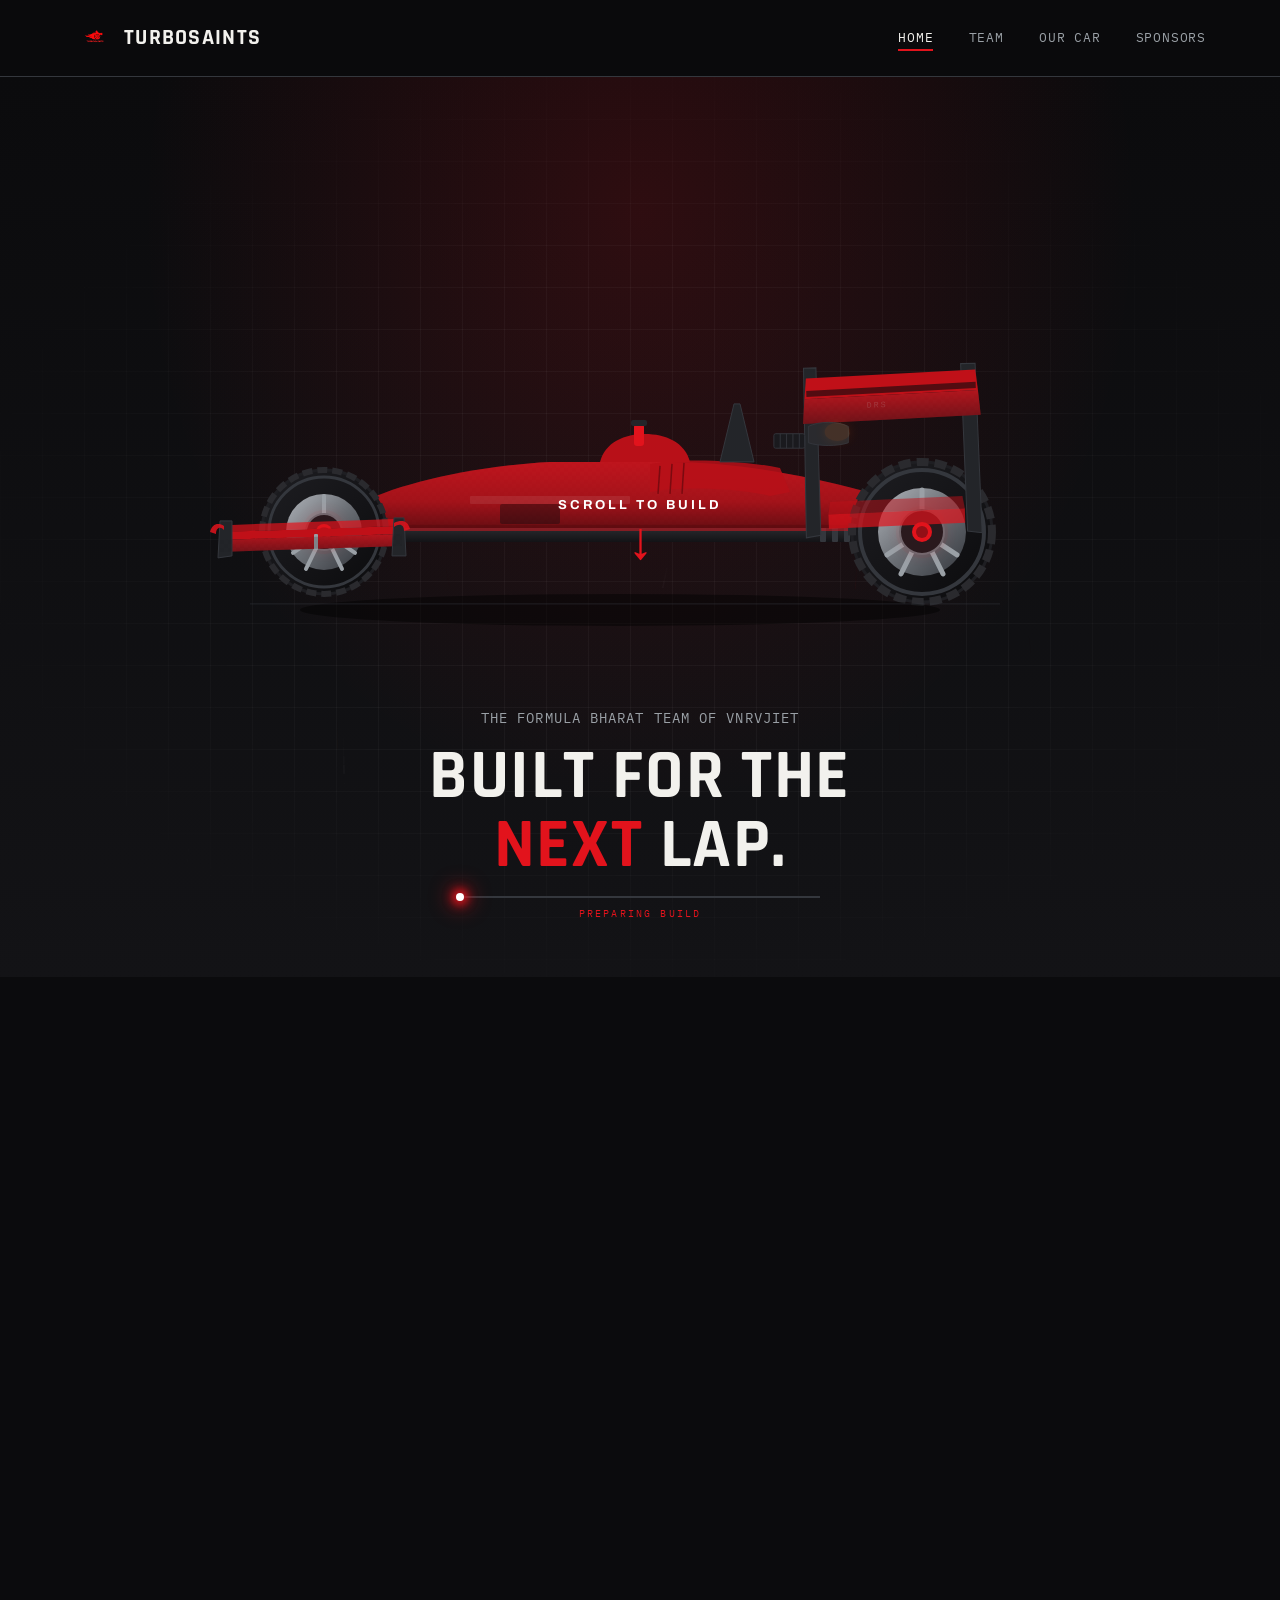
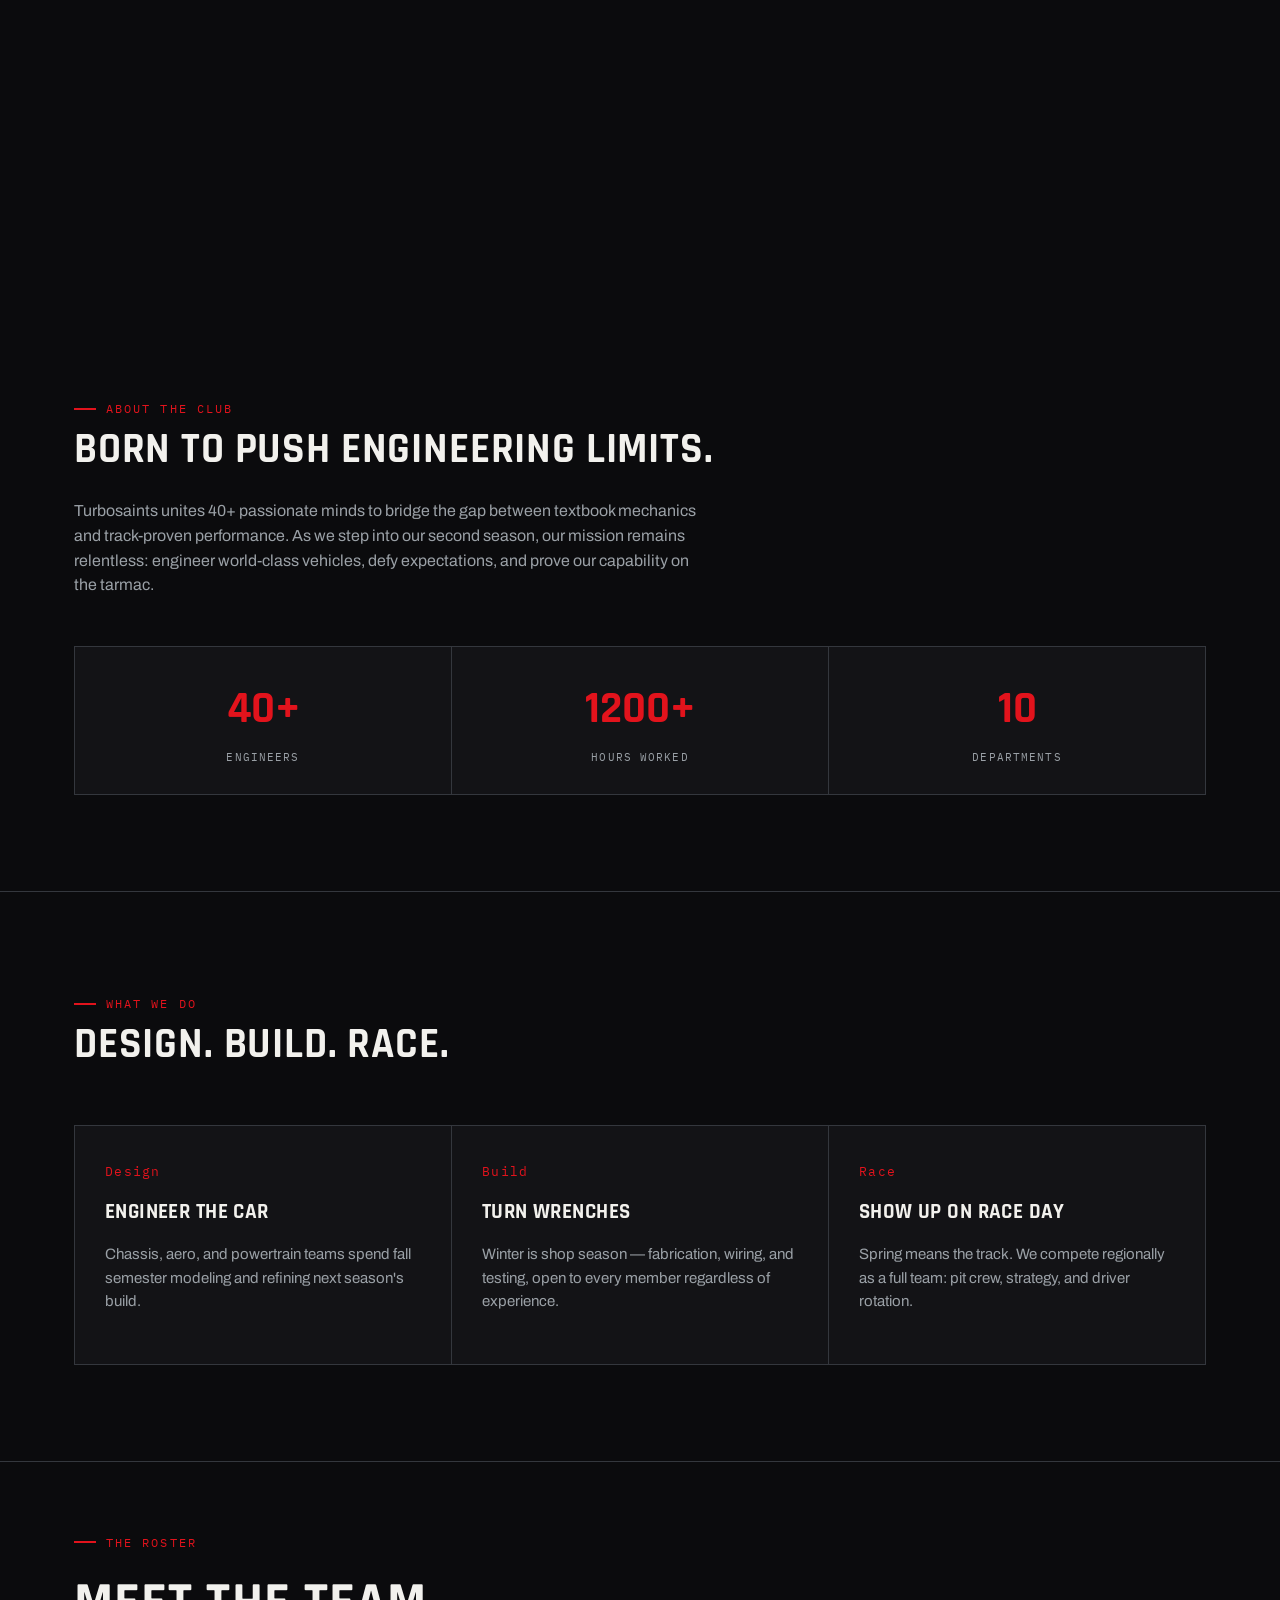
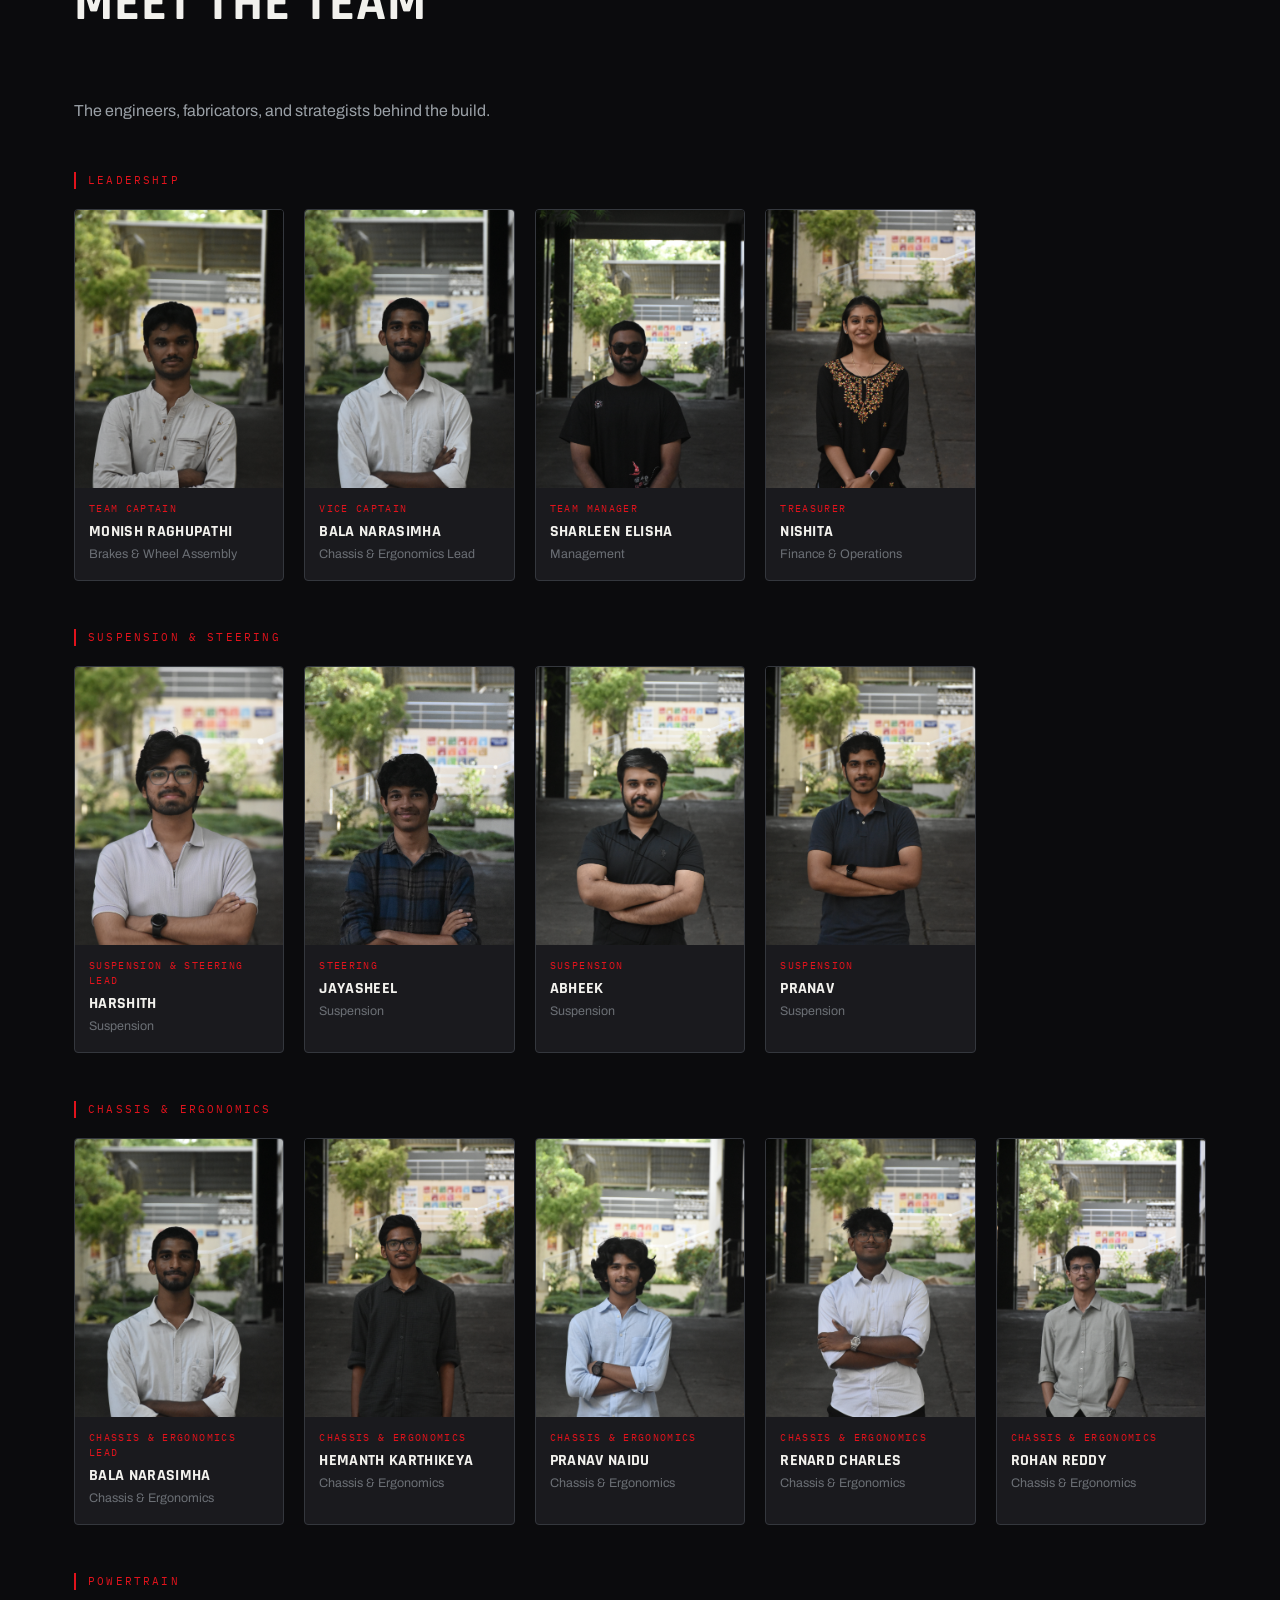
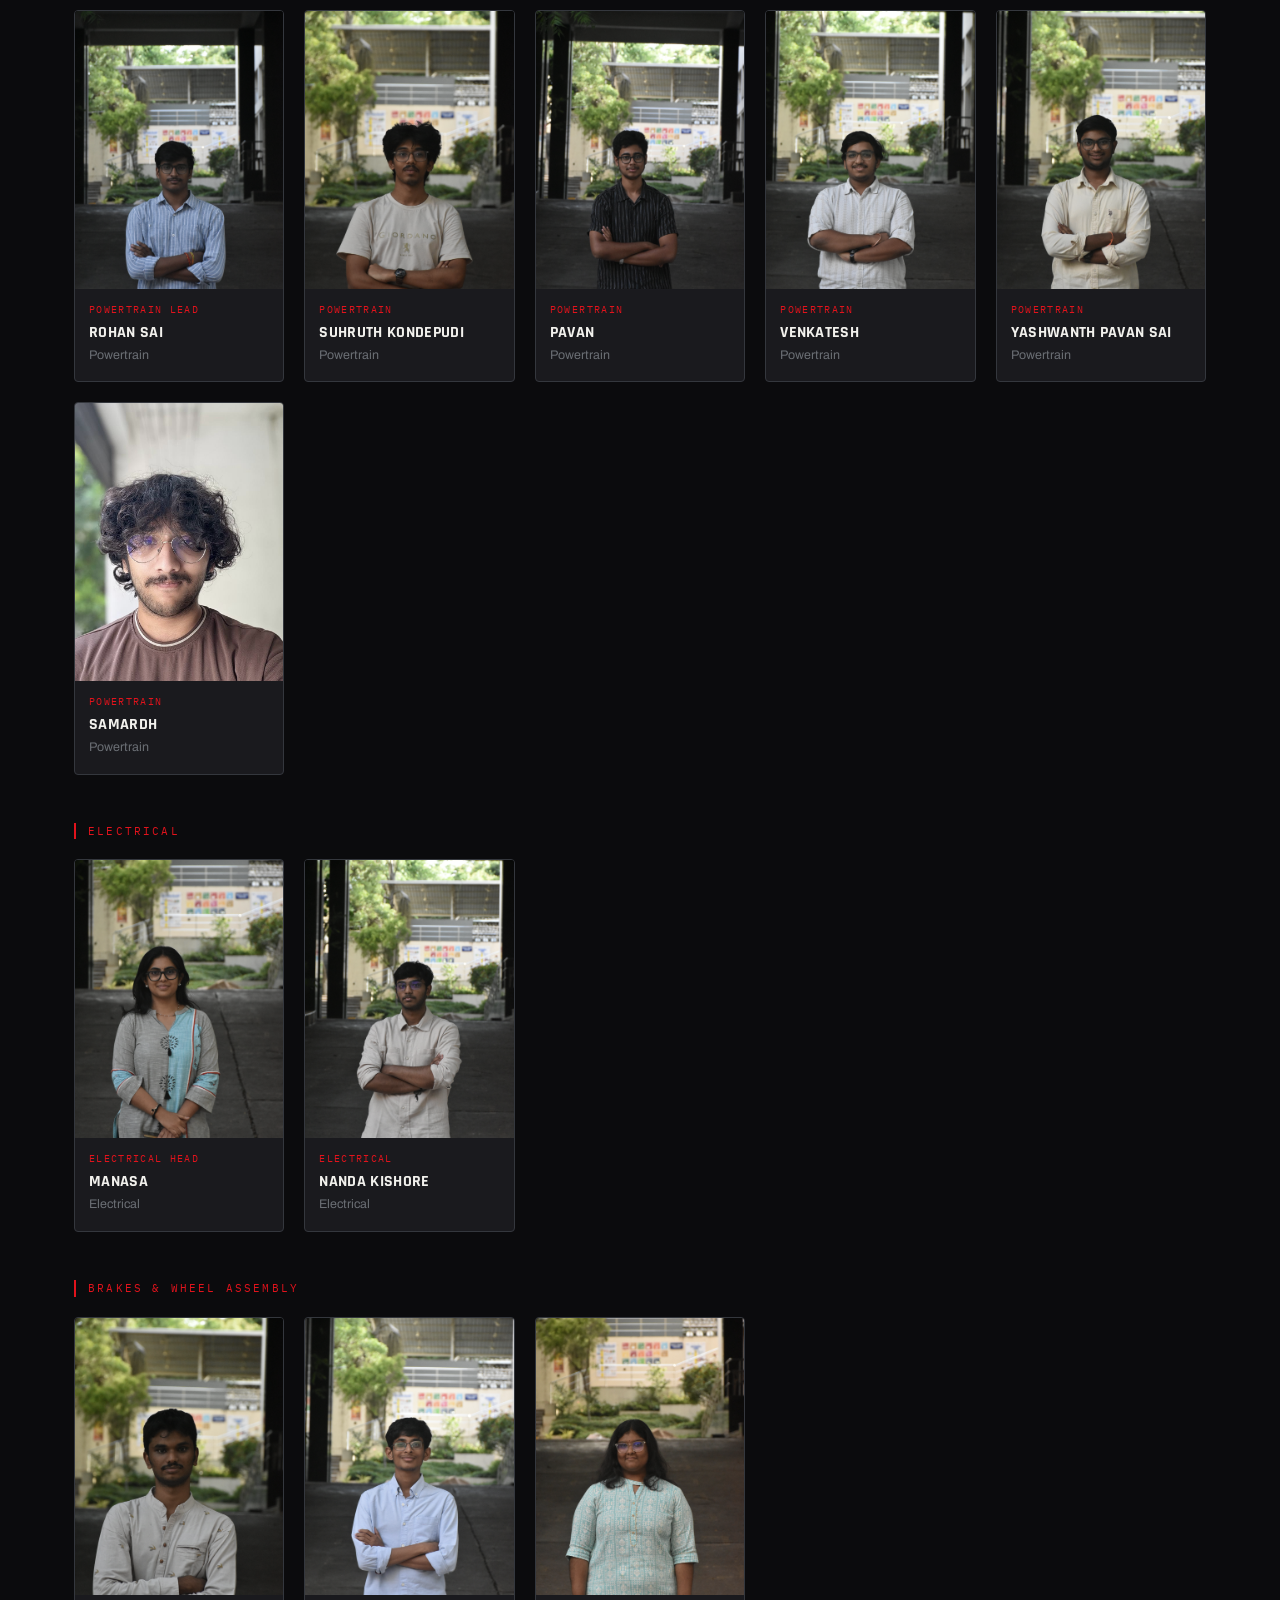
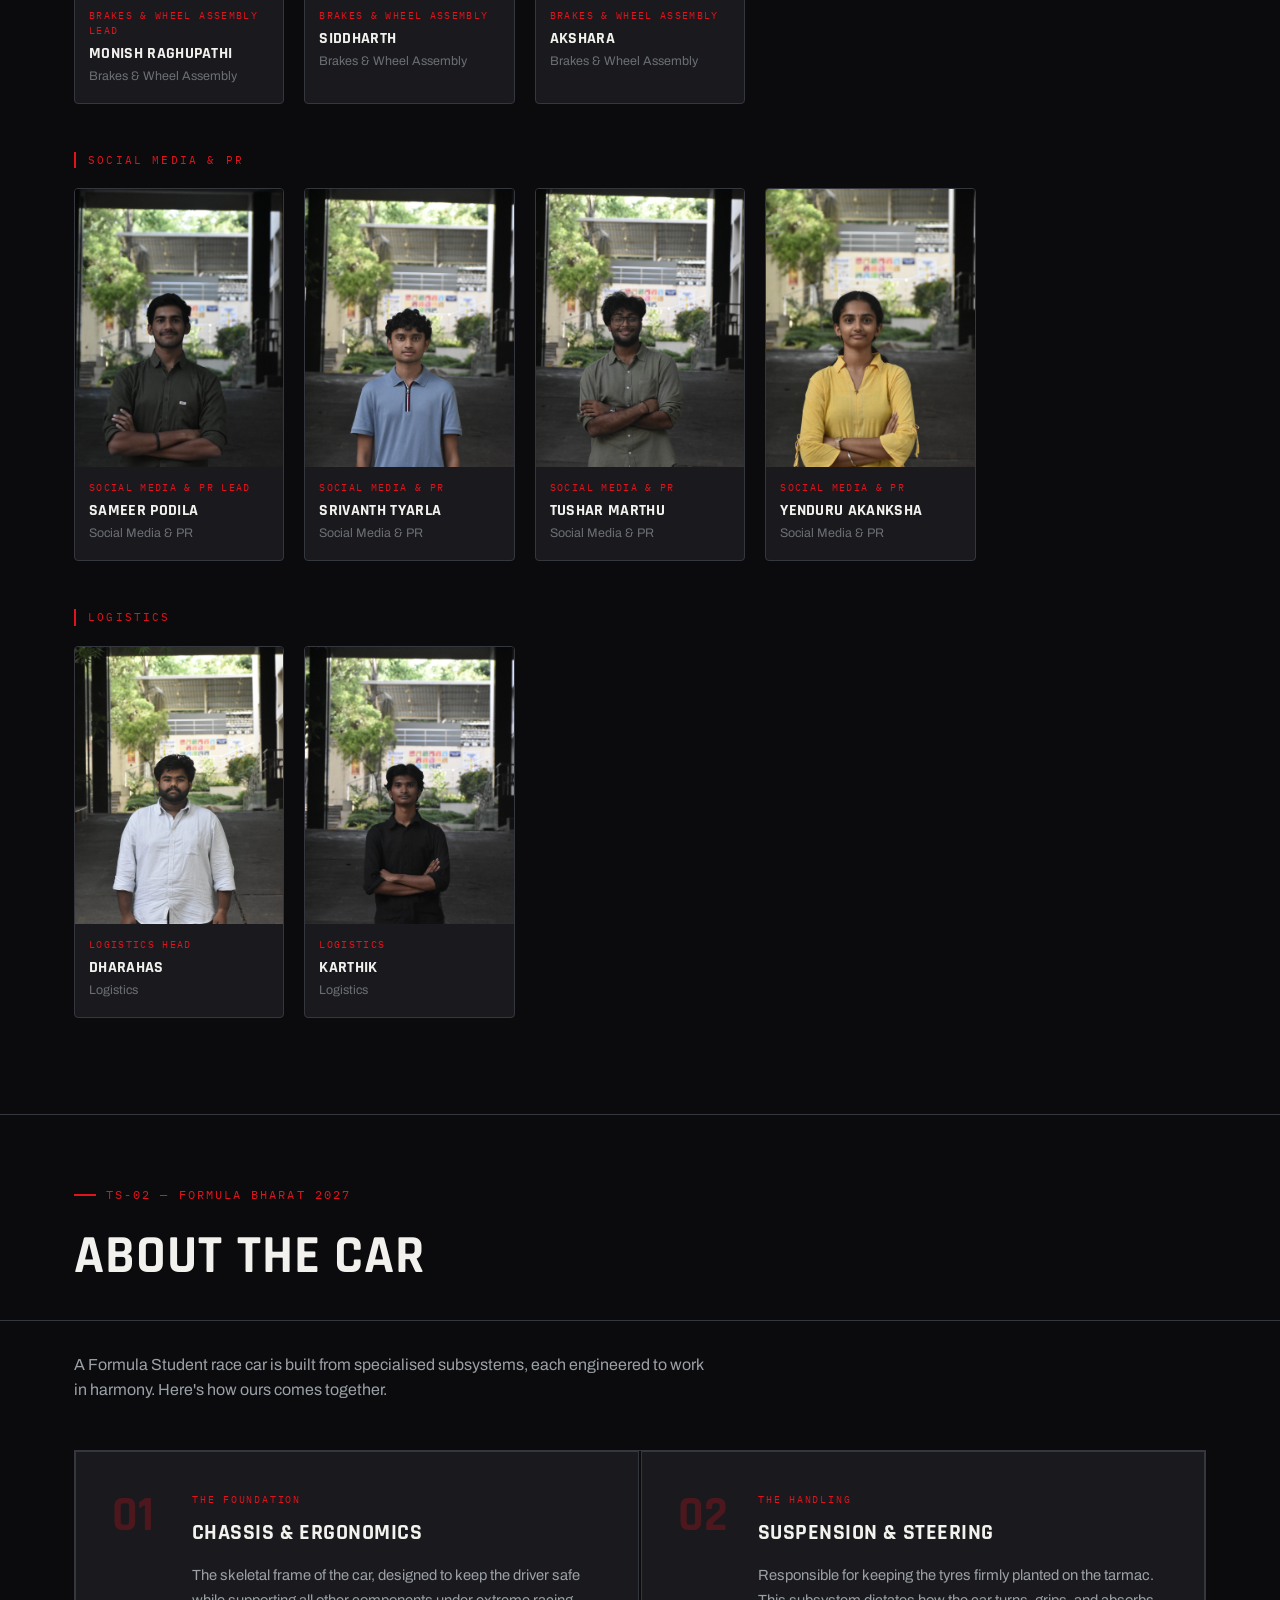
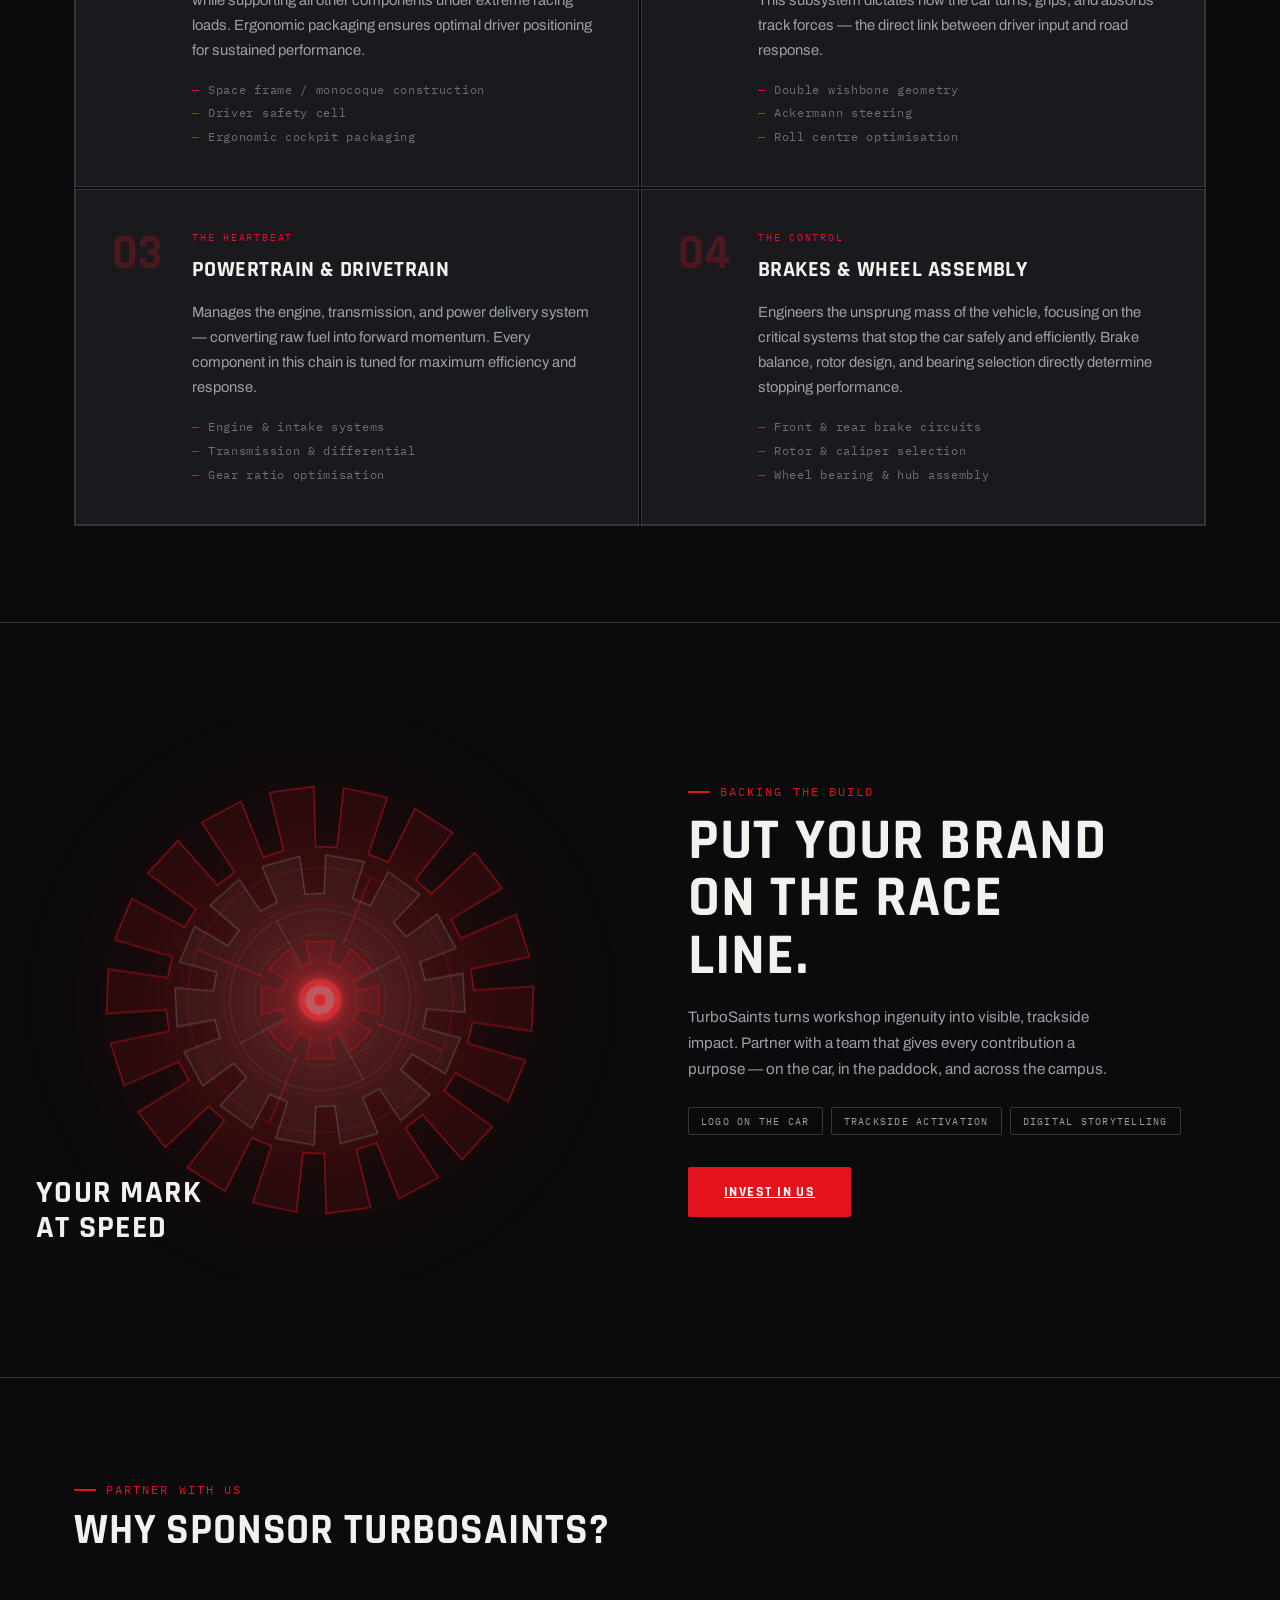
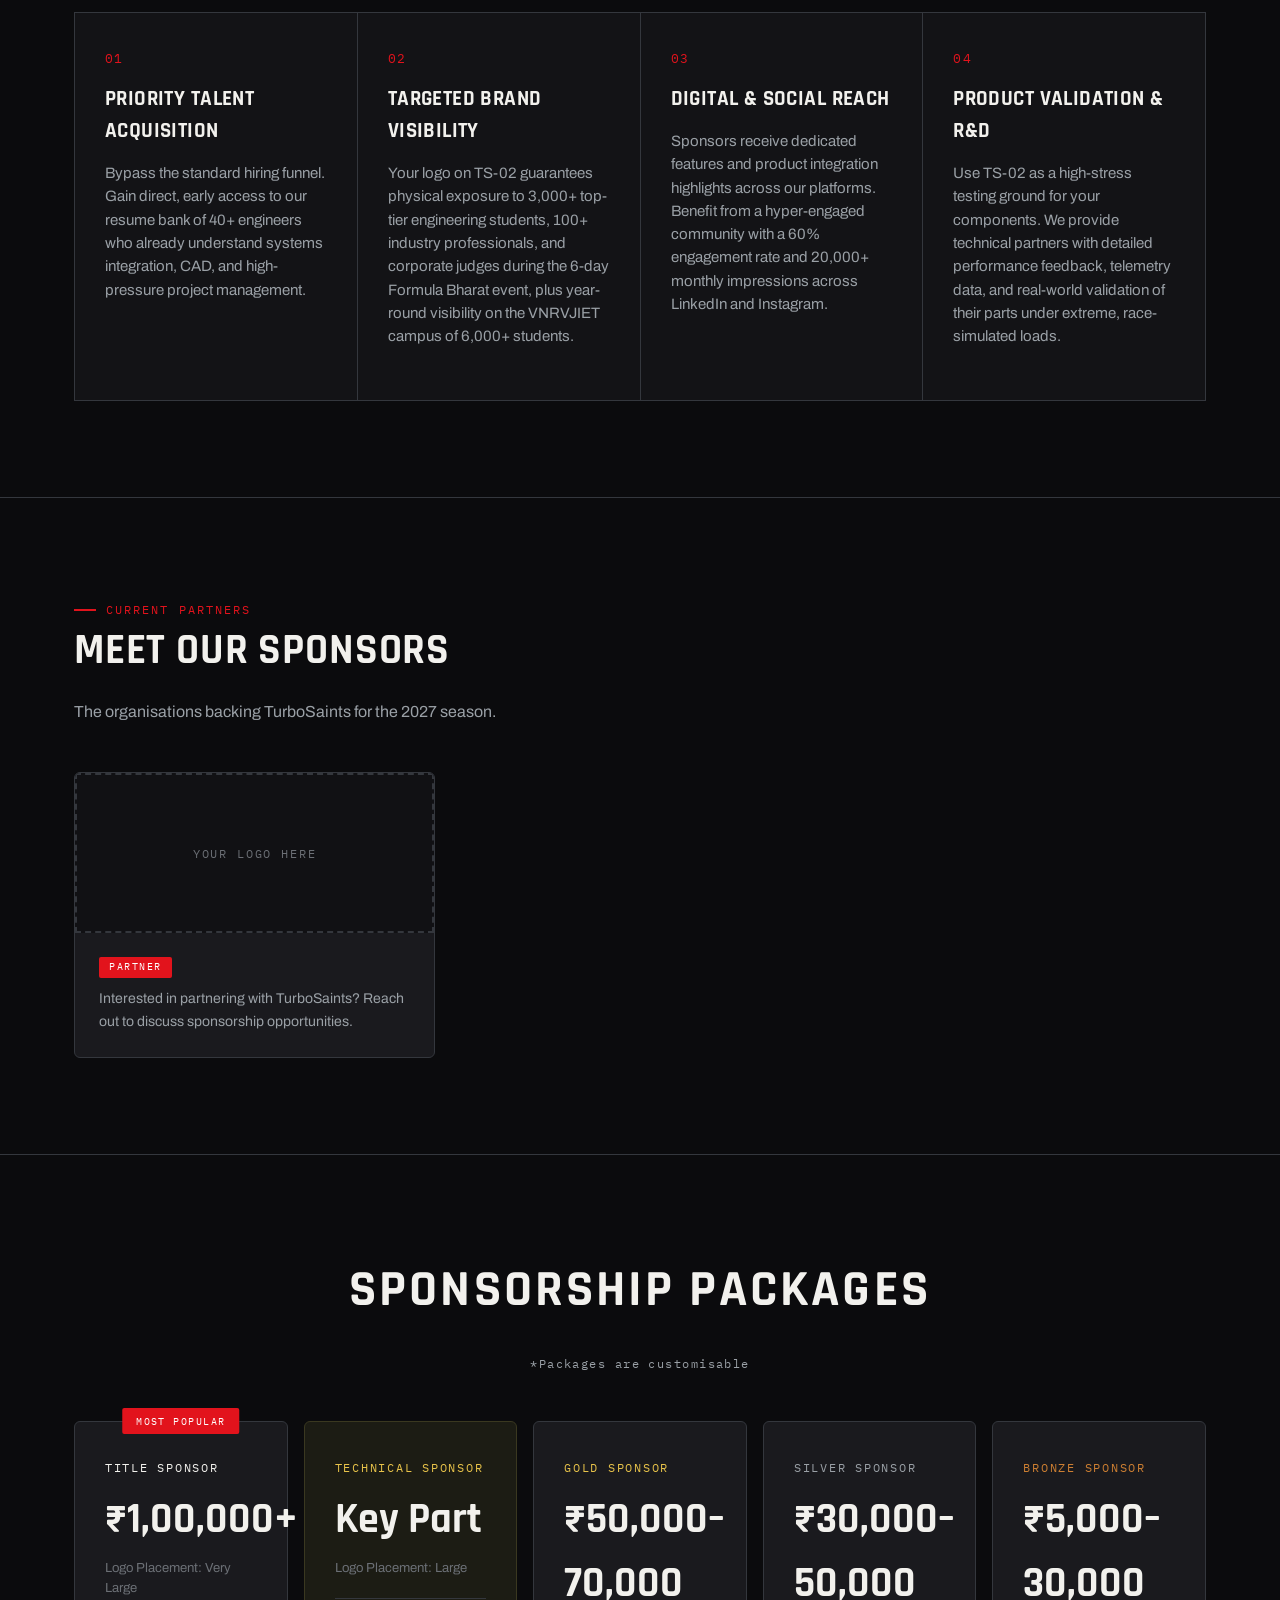
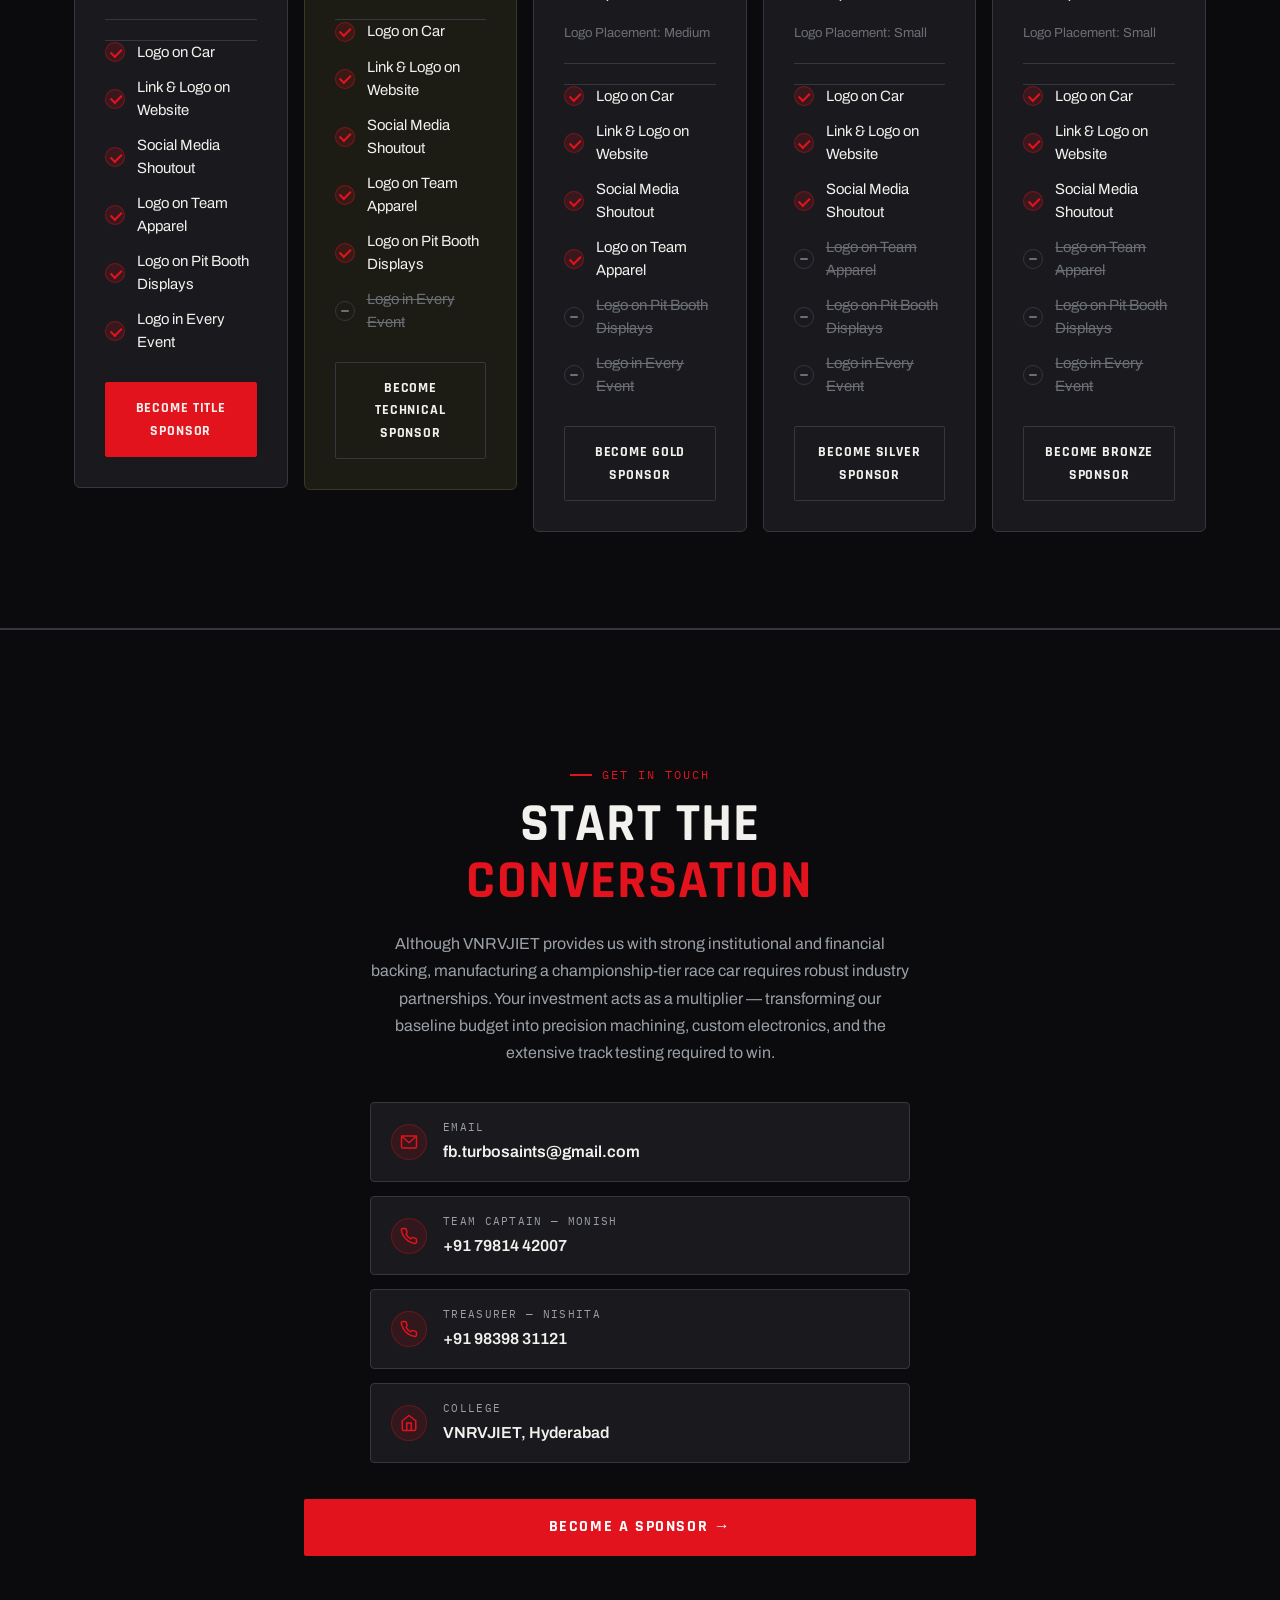
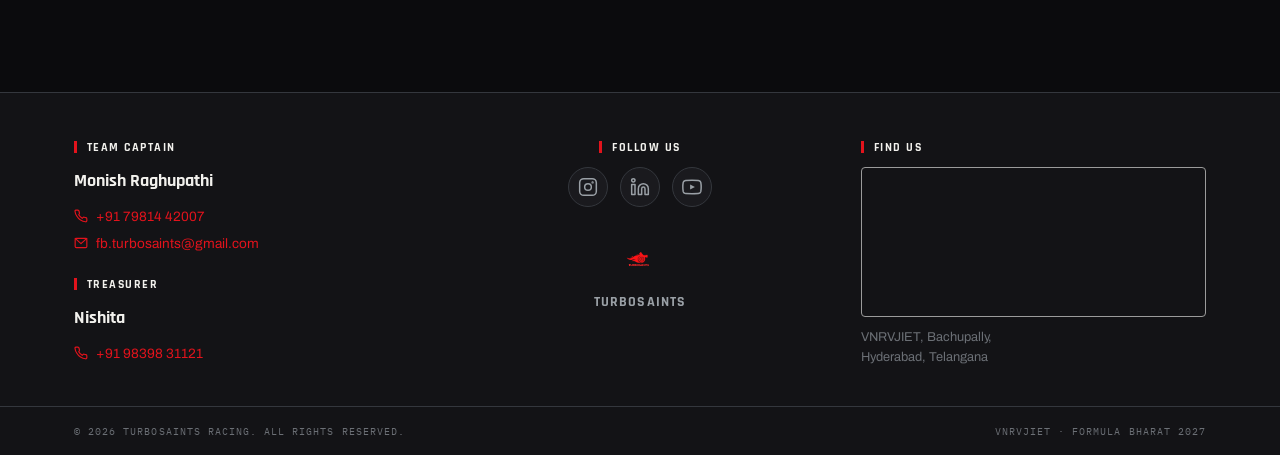
==== commit 99475b37: "Made It Ractive" ====
--- a/index.html
+++ b/index.html
@@ -15,9 +15,9 @@
     <a href="#home" class="brand nav-anchor"><img src="logo.png" alt="" class="brand-logo"><span class="brand-name">Turbosaints</span></a>
     <ul class="nav-links">
       <li><a href="#home"     class="nav-anchor">Home</a></li>
-      <li><a href="#sponsors"     class="nav-anchor">Sponsors</a></li>
-      <li><a href="#team"  class="nav-anchor">Team</a></li>
-      <li><a href="#our-car" class="nav-anchor">Our Car</a></li>
+      <li><a href="#team"     class="nav-anchor">Team</a></li>
+      <li><a href="#our-car"  class="nav-anchor">Our Car</a></li>
+      <li><a href="#sponsors" class="nav-anchor">Sponsors</a></li>
     </ul>
     <button class="nav-toggle" aria-label="Toggle menu">☰</button>
   </div>
@@ -217,7 +217,7 @@
       <p>The Formula Bharat Team of VNRVJIET</p>
       <h1>Built For The<br><em>Next</em> Lap.</h1>
     </div>      
-      <div class="scroll-indicator">
+    <div class="scroll-indicator" onclick="document.getElementById('build').scrollIntoView({ behavior: 'smooth' })">
       <span class="scroll-text">SCROLL TO BUILD</span>
       <span class="scroll-arrow">↓</span>
     </div>
@@ -256,6 +256,480 @@
 </div><!-- /#home -->
 
 <hr class="divider">
+
+<!-- ═══════════════════════════════════════════ TEAM ═══════════════════════════════════════════ -->
+<div id="team">
+<div class="page-hero">
+  <div class="wrap">
+    <span class="eyebrow">The roster</span>
+    <h1>Meet the team</h1>
+  </div>
+</div>
+<section>
+  <div class="wrap">
+    <div class="section-head">
+      <p>The engineers, fabricators, and strategists behind the build.</p>
+    </div>
+
+    <!-- Leadership -->
+    <div class="team-group-label">Leadership</div>
+    <div class="team-grid">
+
+      <div class="team-card">
+        <div class="team-photo-wrap">
+          <img src="team/Monish raghupathi (team captain_brakes and wheel assembly).jpg" alt="Monish Raghupathi" loading="lazy"/>
+        </div>
+        <div class="team-info">
+          <div class="team-role">Team Captain</div>
+          <h3>Monish Raghupathi</h3>
+          <div class="team-dept">Brakes &amp; Wheel Assembly</div>
+        </div>
+      </div>
+
+      <div class="team-card">
+        <div class="team-photo-wrap">
+          <img src="team/Bala Narasimha (Vice Captain_ Chassis & Ergonomics Lead).JPG" alt="Bala Narasimha" loading="lazy"/>
+        </div>
+        <div class="team-info">
+          <div class="team-role">Vice Captain</div>
+          <h3>Bala Narasimha</h3>
+          <div class="team-dept">Chassis &amp; Ergonomics Lead</div>
+        </div>
+      </div>
+
+      <div class="team-card">
+        <div class="team-photo-wrap">
+          <img src="team/Sharleen Elisha (Team Manager)JPG.jpg" alt="Sharleen Elisha" loading="lazy"/>
+        </div>
+        <div class="team-info">
+          <div class="team-role">Team Manager</div>
+          <h3>Sharleen Elisha</h3>
+          <div class="team-dept">Management</div>
+        </div>
+      </div>
+
+      <div class="team-card">
+        <div class="team-photo-wrap">
+          <img src="team/Nishita( treasurer).jpg" alt="Nishita" loading="lazy"/>
+        </div>
+        <div class="team-info">
+          <div class="team-role">Treasurer</div>
+          <h3>Nishita</h3>
+          <div class="team-dept">Finance &amp; Operations</div>
+        </div>
+      </div>
+
+    </div><!-- /.team-grid leadership -->
+
+    <!-- Suspension & Steering -->
+    <div class="team-group-label">Suspension &amp; Steering</div>
+    <div class="team-grid">
+
+      <div class="team-card">
+        <div class="team-photo-wrap">
+          <img src="team/Harshith (suspension head).jpg" alt="Harshith" loading="lazy"/>
+        </div>
+        <div class="team-info">
+          <div class="team-role">Suspension &amp; Steering Lead</div>
+          <h3>Harshith</h3>
+          <div class="team-dept">Suspension</div>
+        </div>
+      </div>
+
+      <div class="team-card">
+        <div class="team-photo-wrap">
+          <img src="team/Jayasheel (Suspension & Steering Lead).JPG" alt="Jayasheel" loading="lazy" class="zoom-jayasheel"/>
+        </div>
+        <div class="team-info">
+          <div class="team-role">Steering</div>
+          <h3>Jayasheel</h3>
+          <div class="team-dept">Suspension</div>
+        </div>
+      </div>
+
+      <div class="team-card">
+        <div class="team-photo-wrap">
+          <img src="team/Abheek(suspension).jpg" alt="Abheek" loading="lazy"/>
+        </div>
+        <div class="team-info">
+          <div class="team-role">Suspension</div>
+          <h3>Abheek</h3>
+          <div class="team-dept">Suspension</div>
+        </div>
+      </div>
+
+      <div class="team-card">
+        <div class="team-photo-wrap">
+          <img src="team/Pranav(suspension).jpg" alt="Pranav" loading="lazy"/>
+        </div>
+        <div class="team-info">
+          <div class="team-role">Suspension</div>
+          <h3>Pranav</h3>
+          <div class="team-dept">Suspension</div>
+        </div>
+      </div>
+
+    </div><!-- /.team-grid suspension -->
+
+    <!-- Chassis & Ergonomics -->
+    <div class="team-group-label">Chassis &amp; Ergonomics</div>
+    <div class="team-grid">
+
+      <div class="team-card">
+        <div class="team-photo-wrap">
+          <img src="team/Bala Narasimha (Vice Captain_ Chassis & Ergonomics Lead).JPG" alt="Bala Narasimha" loading="lazy"/>
+        </div>
+        <div class="team-info">
+          <div class="team-role">Chassis &amp; Ergonomics Lead</div>
+          <h3>Bala Narasimha</h3>
+          <div class="team-dept">Chassis &amp; Ergonomics</div>
+        </div>
+      </div>
+
+      <div class="team-card">
+        <div class="team-photo-wrap">
+          <img src="team/Hemanth karthikeya (chassis).jpg" alt="Hemanth Karthikeya" loading="lazy"/>
+        </div>
+        <div class="team-info">
+          <div class="team-role">Chassis &amp; Ergonomics</div>
+          <h3>Hemanth Karthikeya</h3>
+          <div class="team-dept">Chassis &amp; Ergonomics</div>
+        </div>
+      </div>
+
+      <div class="team-card">
+        <div class="team-photo-wrap">
+          <img src="team/Pranav naidu(chassis).jpg" alt="Pranav Naidu" loading="lazy"/>
+        </div>
+        <div class="team-info">
+          <div class="team-role">Chassis &amp; Ergonomics</div>
+          <h3>Pranav Naidu</h3>
+          <div class="team-dept">Chassis &amp; Ergonomics</div>
+        </div>
+      </div>
+
+      <div class="team-card">
+        <div class="team-photo-wrap">
+          <img src="team/Renard Charles (chassis).jpg" alt="Renard Charles" loading="lazy"/>
+        </div>
+        <div class="team-info">
+          <div class="team-role">Chassis &amp; Ergonomics</div>
+          <h3>Renard Charles</h3>
+          <div class="team-dept">Chassis &amp; Ergonomics</div>
+        </div>
+      </div>
+
+      <div class="team-card">
+        <div class="team-photo-wrap">
+          <img src="team/Rohan reddy (chassis).jpg" alt="Rohan Reddy" loading="lazy"/>
+        </div>
+        <div class="team-info">
+          <div class="team-role">Chassis &amp; Ergonomics</div>
+          <h3>Rohan Reddy</h3>
+          <div class="team-dept">Chassis &amp; Ergonomics</div>
+        </div>
+      </div>
+
+    </div><!-- /.team-grid chassis -->
+
+    <!-- Powertrain -->
+    <div class="team-group-label">Powertrain</div>
+    <div class="team-grid">
+
+      <div class="team-card">
+        <div class="team-photo-wrap">
+          <img src="team/Rohan sai (powertrain).jpg" alt="Rohan Sai" loading="lazy"/>
+        </div>
+        <div class="team-info">
+          <div class="team-role">Powertrain Lead</div>
+          <h3>Rohan Sai</h3>
+          <div class="team-dept">Powertrain</div>
+        </div>
+      </div>
+
+      <div class="team-card">
+        <div class="team-photo-wrap">
+          <img src="team/Suhruth Kondepudi  ( Powertrain ).JPG" alt="Suhruth Kondepudi" loading="lazy"/>
+        </div>
+        <div class="team-info">
+          <div class="team-role">Powertrain</div>
+          <h3>Suhruth Kondepudi</h3>
+          <div class="team-dept">Powertrain</div>
+        </div>
+      </div>
+
+      <div class="team-card">
+        <div class="team-photo-wrap">
+          <img src="team/Pavan (powertrain).jpg" alt="Pavan" loading="lazy"/>
+        </div>
+        <div class="team-info">
+          <div class="team-role">Powertrain</div>
+          <h3>Pavan</h3>
+          <div class="team-dept">Powertrain</div>
+        </div>
+      </div>
+
+      <div class="team-card">
+        <div class="team-photo-wrap">
+          <img src="team/Venkatesh (suspension ).jpg" alt="Venkatesh" loading="lazy"/>
+        </div>
+        <div class="team-info">
+          <div class="team-role">Powertrain</div>
+          <h3>Venkatesh</h3>
+          <div class="team-dept">Powertrain</div>
+        </div>
+      </div>
+
+      <div class="team-card">
+        <div class="team-photo-wrap">
+          <img src="team/Yashwanth Pavan sai (suspension).jpg" alt="Yashwanth Pavan Sai" loading="lazy"/>
+        </div>
+        <div class="team-info">
+          <div class="team-role">Powertrain</div>
+          <h3>Yashwanth Pavan Sai</h3>
+          <div class="team-dept">Powertrain</div>
+        </div>
+      </div>
+
+      <div class="team-card">
+        <div class="team-photo-wrap">
+          <img src="team/Samardh (steering).jpeg" alt="Samardh" loading="lazy"/>
+        </div>
+        <div class="team-info">
+          <div class="team-role">Powertrain</div>
+          <h3>Samardh</h3>
+          <div class="team-dept">Powertrain</div>
+        </div>
+      </div>
+
+    </div><!-- /.team-grid powertrain -->
+
+    <!-- Electrical -->
+    <div class="team-group-label">Electrical</div>
+    <div class="team-grid">
+
+      <div class="team-card">
+        <div class="team-photo-wrap">
+          <img src="team/Manasa(electrical head).jpg" alt="Manasa" loading="lazy"/>
+        </div>
+        <div class="team-info">
+          <div class="team-role">Electrical Head</div>
+          <h3>Manasa</h3>
+          <div class="team-dept">Electrical</div>
+        </div>
+      </div>
+
+      <div class="team-card">
+        <div class="team-photo-wrap">
+          <img src="team/Nanda kishore(electrical).jpg" alt="Nanda Kishore" loading="lazy"/>
+        </div>
+        <div class="team-info">
+          <div class="team-role">Electrical</div>
+          <h3>Nanda Kishore</h3>
+          <div class="team-dept">Electrical</div>
+        </div>
+      </div>
+
+    </div><!-- /.team-grid electrical -->
+
+    <!-- Brakes & Wheel Assembly -->
+    <div class="team-group-label">Brakes &amp; Wheel Assembly</div>
+    <div class="team-grid">
+
+      <div class="team-card">
+        <div class="team-photo-wrap">
+          <img src="team/Monish raghupathi (team captain_brakes and wheel assembly).jpg" alt="Monish Raghupathi" loading="lazy"/>
+        </div>
+        <div class="team-info">
+          <div class="team-role">Brakes &amp; Wheel Assembly Lead</div>
+          <h3>Monish Raghupathi</h3>
+          <div class="team-dept">Brakes &amp; Wheel Assembly</div>
+        </div>
+      </div>
+
+      <div class="team-card">
+        <div class="team-photo-wrap">
+          <img src="team/Siddharth(fabrication).jpg" alt="Siddharth" loading="lazy"/>
+        </div>
+        <div class="team-info">
+          <div class="team-role">Brakes &amp; Wheel Assembly</div>
+          <h3>Siddharth</h3>
+          <div class="team-dept">Brakes &amp; Wheel Assembly</div>
+        </div>
+      </div>
+
+      <div class="team-card">
+        <div class="team-photo-wrap">
+          <img src="team/Akshara(suspension).jpg" alt="Akshara" loading="lazy"/>
+        </div>
+        <div class="team-info">
+          <div class="team-role">Brakes &amp; Wheel Assembly</div>
+          <h3>Akshara</h3>
+          <div class="team-dept">Brakes &amp; Wheel Assembly</div>
+        </div>
+      </div>
+
+    </div><!-- /.team-grid brakes -->
+
+    <!-- Social Media & PR -->
+    <div class="team-group-label">Social Media &amp; PR</div>
+    <div class="team-grid">
+
+      <div class="team-card">
+        <div class="team-photo-wrap">
+          <img src="team/Sameer Podila ( Social Media & PR Lead).JPG" alt="Sameer Podila" loading="lazy"/>
+        </div>
+        <div class="team-info">
+          <div class="team-role">Social Media &amp; PR Lead</div>
+          <h3>Sameer Podila</h3>
+          <div class="team-dept">Social Media &amp; PR</div>
+        </div>
+      </div>
+
+      <div class="team-card">
+        <div class="team-photo-wrap">
+          <img src="team/Srivanth tyarla(social media and pr).jpg" alt="Srivanth Tyarla" loading="lazy"/>
+        </div>
+        <div class="team-info">
+          <div class="team-role">Social Media &amp; PR</div>
+          <h3>Srivanth Tyarla</h3>
+          <div class="team-dept">Social Media &amp; PR</div>
+        </div>
+      </div>
+
+      <div class="team-card">
+        <div class="team-photo-wrap">
+          <img src="team/Tushar Marthu (social media and pr).jpg" alt="Tushar Marthu" loading="lazy"/>
+        </div>
+        <div class="team-info">
+          <div class="team-role">Social Media &amp; PR</div>
+          <h3>Tushar Marthu</h3>
+          <div class="team-dept">Social Media &amp; PR</div>
+        </div>
+      </div>
+
+      <div class="team-card">
+        <div class="team-photo-wrap">
+          <img src="team/YENDURU AKANKSHA (social media and pr).jpg" alt="Yenduru Akanksha" loading="lazy"/>
+        </div>
+        <div class="team-info">
+          <div class="team-role">Social Media &amp; PR</div>
+          <h3>Yenduru Akanksha</h3>
+          <div class="team-dept">Social Media &amp; PR</div>
+        </div>
+      </div>
+
+    </div><!-- /.team-grid social -->
+
+    <!-- Logistics -->
+    <div class="team-group-label">Logistics</div>
+    <div class="team-grid">
+
+      <div class="team-card">
+        <div class="team-photo-wrap">
+          <img src="team/Dharahas (logistics).jpg" alt="Dharahas" loading="lazy"/>
+        </div>
+        <div class="team-info">
+          <div class="team-role">Logistics Head</div>
+          <h3>Dharahas</h3>
+          <div class="team-dept">Logistics</div>
+        </div>
+      </div>
+
+      <div class="team-card">
+        <div class="team-photo-wrap">
+          <img src="team/Karthik (suspension).jpg" alt="Karthik" loading="lazy"/>
+        </div>
+        <div class="team-info">
+          <div class="team-role">Logistics</div>
+          <h3>Karthik</h3>
+          <div class="team-dept">Logistics</div>
+        </div>
+      </div>
+
+    </div><!-- /.team-grid logistics -->
+
+  </div>
+</section>
+</div><!-- /#team -->
+
+<!-- ════════════════════════════════════════ OUR CAR ════════════════════════════════════════ -->
+<div id="our-car">
+<hr class="divider">
+<div class="page-hero">
+  <div class="wrap">
+    <span class="eyebrow">TS-02 — Formula Bharat 2027</span>
+    <h1>About the Car</h1>
+  </div>
+</div>
+<section>
+  <div class="wrap">
+    <div class="section-head">
+      <p>A Formula Student race car is built from specialised subsystems, each engineered to work in harmony. Here's how ours comes together.</p>
+    </div>
+    <div class="car-subsystems">
+
+      <div class="subsystem-card">
+        <div class="subsystem-number">01</div>
+        <div class="subsystem-content">
+          <div class="subsystem-tag">The Foundation</div>
+          <h3>Chassis &amp; Ergonomics</h3>
+          <p>The skeletal frame of the car, designed to keep the driver safe while supporting all other components under extreme racing loads. Ergonomic packaging ensures optimal driver positioning for sustained performance.</p>
+          <ul class="subsystem-specs">
+            <li>Space frame / monocoque construction</li>
+            <li>Driver safety cell</li>
+            <li>Ergonomic cockpit packaging</li>
+          </ul>
+        </div>
+      </div>
+
+      <div class="subsystem-card">
+        <div class="subsystem-number">02</div>
+        <div class="subsystem-content">
+          <div class="subsystem-tag">The Handling</div>
+          <h3>Suspension &amp; Steering</h3>
+          <p>Responsible for keeping the tyres firmly planted on the tarmac. This subsystem dictates how the car turns, grips, and absorbs track forces — the direct link between driver input and road response.</p>
+          <ul class="subsystem-specs">
+            <li>Double wishbone geometry</li>
+            <li>Ackermann steering</li>
+            <li>Roll centre optimisation</li>
+          </ul>
+        </div>
+      </div>
+
+      <div class="subsystem-card">
+        <div class="subsystem-number">03</div>
+        <div class="subsystem-content">
+          <div class="subsystem-tag">The Heartbeat</div>
+          <h3>Powertrain &amp; Drivetrain</h3>
+          <p>Manages the engine, transmission, and power delivery system — converting raw fuel into forward momentum. Every component in this chain is tuned for maximum efficiency and response.</p>
+          <ul class="subsystem-specs">
+            <li>Engine &amp; intake systems</li>
+            <li>Transmission &amp; differential</li>
+            <li>Gear ratio optimisation</li>
+          </ul>
+        </div>
+      </div>
+
+      <div class="subsystem-card">
+        <div class="subsystem-number">04</div>
+        <div class="subsystem-content">
+          <div class="subsystem-tag">The Control</div>
+          <h3>Brakes &amp; Wheel Assembly</h3>
+          <p>Engineers the unsprung mass of the vehicle, focusing on the critical systems that stop the car safely and efficiently. Brake balance, rotor design, and bearing selection directly determine stopping performance.</p>
+          <ul class="subsystem-specs">
+            <li>Front &amp; rear brake circuits</li>
+            <li>Rotor &amp; caliper selection</li>
+            <li>Wheel bearing &amp; hub assembly</li>
+          </ul>
+        </div>
+      </div>
+
+    </div>
+  </div>
+</section>
+</div><!-- /#our-car -->
+
 <!-- ══════════════════════════════════════════ SPONSORS ═══════════════════════════════════════ -->
 <div id="sponsors">
 <hr class="divider">
@@ -465,480 +939,6 @@
   </div>
 </section>
 </div><!-- /#sponsors -->
-
-
-<!-- ═══════════════════════════════════════════ TEAM ═══════════════════════════════════════════ -->
-<div id="team">
-<div class="page-hero">
-  <div class="wrap">
-    <span class="eyebrow">The roster</span>
-    <h1>Meet the team</h1>
-  </div>
-</div>
-<section>
-  <div class="wrap">
-    <div class="section-head">
-      <p>The engineers, fabricators, and strategists behind the build.</p>
-    </div>
-
-    <!-- Leadership -->
-    <div class="team-group-label">Leadership</div>
-    <div class="team-grid">
-
-      <div class="team-card">
-        <div class="team-photo-wrap">
-          <img src="team/Monish raghupathi (team captain_brakes and wheel assembly).jpg" alt="Monish Raghupathi" loading="lazy"/>
-        </div>
-        <div class="team-info">
-          <div class="team-role">Team Captain</div>
-          <h3>Monish Raghupathi</h3>
-          <div class="team-dept">Brakes &amp; Wheel Assembly</div>
-        </div>
-      </div>
-
-      <div class="team-card">
-        <div class="team-photo-wrap">
-          <img src="team/Bala Narasimha (Vice Captain_ Chassis & Ergonomics Lead).JPG" alt="Bala Narasimha" loading="lazy"/>
-        </div>
-        <div class="team-info">
-          <div class="team-role">Vice Captain</div>
-          <h3>Bala Narasimha</h3>
-          <div class="team-dept">Chassis &amp; Ergonomics Lead</div>
-        </div>
-      </div>
-
-      <div class="team-card">
-        <div class="team-photo-wrap">
-          <img src="team/Sharleen Elisha (Team Manager)JPG.jpg" alt="Sharleen Elisha" loading="lazy"/>
-        </div>
-        <div class="team-info">
-          <div class="team-role">Team Manager</div>
-          <h3>Sharleen Elisha</h3>
-          <div class="team-dept">Management</div>
-        </div>
-      </div>
-
-      <div class="team-card">
-        <div class="team-photo-wrap">
-          <img src="team/Nishita( treasurer).jpg" alt="Nishita" loading="lazy"/>
-        </div>
-        <div class="team-info">
-          <div class="team-role">Treasurer</div>
-          <h3>Nishita</h3>
-          <div class="team-dept">Finance &amp; Operations</div>
-        </div>
-      </div>
-
-    </div><!-- /.team-grid leadership -->
-
-    <!-- Suspension & Steering -->
-    <div class="team-group-label">Suspension &amp; Steering</div>
-    <div class="team-grid">
-
-      <div class="team-card">
-        <div class="team-photo-wrap">
-          <img src="team/Harshith (suspension head).jpg" alt="Harshith" loading="lazy"/>
-        </div>
-        <div class="team-info">
-          <div class="team-role">Suspension &amp; Steering Lead</div>
-          <h3>Harshith</h3>
-          <div class="team-dept">Suspension</div>
-        </div>
-      </div>
-
-      <div class="team-card">
-        <div class="team-photo-wrap">
-          <img src="team/Jayasheel (Suspension & Steering Lead).JPG" alt="Jayasheel" loading="lazy" class="zoom-jayasheel"/>
-        </div>
-        <div class="team-info">
-          <div class="team-role">Steering</div>
-          <h3>Jayasheel</h3>
-          <div class="team-dept">Suspension</div>
-        </div>
-      </div>
-
-      <div class="team-card">
-        <div class="team-photo-wrap">
-          <img src="team/Abheek(suspension).jpg" alt="Abheek" loading="lazy"/>
-        </div>
-        <div class="team-info">
-          <div class="team-role">Suspension</div>
-          <h3>Abheek</h3>
-          <div class="team-dept">Suspension</div>
-        </div>
-      </div>
-
-      <div class="team-card">
-        <div class="team-photo-wrap">
-          <img src="team/Pranav(suspension).jpg" alt="Pranav" loading="lazy"/>
-        </div>
-        <div class="team-info">
-          <div class="team-role">Suspension</div>
-          <h3>Pranav</h3>
-          <div class="team-dept">Suspension</div>
-        </div>
-      </div>
-
-    </div><!-- /.team-grid suspension -->
-
-    <!-- Chassis & Ergonomics -->
-    <div class="team-group-label">Chassis &amp; Ergonomics</div>
-    <div class="team-grid">
-
-      <div class="team-card">
-        <div class="team-photo-wrap">
-          <img src="team/Bala Narasimha (Vice Captain_ Chassis & Ergonomics Lead).JPG" alt="Bala Narasimha" loading="lazy"/>
-        </div>
-        <div class="team-info">
-          <div class="team-role">Chassis &amp; Ergonomics Lead</div>
-          <h3>Bala Narasimha</h3>
-          <div class="team-dept">Chassis &amp; Ergonomics</div>
-        </div>
-      </div>
-
-      <div class="team-card">
-        <div class="team-photo-wrap">
-          <img src="team/Hemanth karthikeya (chassis).jpg" alt="Hemanth Karthikeya" loading="lazy"/>
-        </div>
-        <div class="team-info">
-          <div class="team-role">Chassis &amp; Ergonomics</div>
-          <h3>Hemanth Karthikeya</h3>
-          <div class="team-dept">Chassis &amp; Ergonomics</div>
-        </div>
-      </div>
-
-      <div class="team-card">
-        <div class="team-photo-wrap">
-          <img src="team/Pranav naidu(chassis).jpg" alt="Pranav Naidu" loading="lazy"/>
-        </div>
-        <div class="team-info">
-          <div class="team-role">Chassis &amp; Ergonomics</div>
-          <h3>Pranav Naidu</h3>
-          <div class="team-dept">Chassis &amp; Ergonomics</div>
-        </div>
-      </div>
-
-      <div class="team-card">
-        <div class="team-photo-wrap">
-          <img src="team/Renard Charles (chassis).jpg" alt="Renard Charles" loading="lazy"/>
-        </div>
-        <div class="team-info">
-          <div class="team-role">Chassis &amp; Ergonomics</div>
-          <h3>Renard Charles</h3>
-          <div class="team-dept">Chassis &amp; Ergonomics</div>
-        </div>
-      </div>
-
-      <div class="team-card">
-        <div class="team-photo-wrap">
-          <img src="team/Rohan reddy (chassis).jpg" alt="Rohan Reddy" loading="lazy"/>
-        </div>
-        <div class="team-info">
-          <div class="team-role">Chassis &amp; Ergonomics</div>
-          <h3>Rohan Reddy</h3>
-          <div class="team-dept">Chassis &amp; Ergonomics</div>
-        </div>
-      </div>
-
-    </div><!-- /.team-grid chassis -->
-
-    <!-- Powertrain -->
-    <div class="team-group-label">Powertrain</div>
-    <div class="team-grid">
-
-      <div class="team-card">
-        <div class="team-photo-wrap">
-          <img src="team/Rohan sai (powertrain).jpg" alt="Rohan Sai" loading="lazy"/>
-        </div>
-        <div class="team-info">
-          <div class="team-role">Powertrain Lead</div>
-          <h3>Rohan Sai</h3>
-          <div class="team-dept">Powertrain</div>
-        </div>
-      </div>
-
-      <div class="team-card">
-        <div class="team-photo-wrap">
-          <img src="team/Suhruth Kondepudi  ( Powertrain ).JPG" alt="Suhruth Kondepudi" loading="lazy"/>
-        </div>
-        <div class="team-info">
-          <div class="team-role">Powertrain</div>
-          <h3>Suhruth Kondepudi</h3>
-          <div class="team-dept">Powertrain</div>
-        </div>
-      </div>
-
-      <div class="team-card">
-        <div class="team-photo-wrap">
-          <img src="team/Pavan (powertrain).jpg" alt="Pavan" loading="lazy"/>
-        </div>
-        <div class="team-info">
-          <div class="team-role">Powertrain</div>
-          <h3>Pavan</h3>
-          <div class="team-dept">Powertrain</div>
-        </div>
-      </div>
-
-      <div class="team-card">
-        <div class="team-photo-wrap">
-          <img src="team/Venkatesh (suspension ).jpg" alt="Venkatesh" loading="lazy"/>
-        </div>
-        <div class="team-info">
-          <div class="team-role">Powertrain</div>
-          <h3>Venkatesh</h3>
-          <div class="team-dept">Powertrain</div>
-        </div>
-      </div>
-
-      <div class="team-card">
-        <div class="team-photo-wrap">
-          <img src="team/Yashwanth Pavan sai (suspension).jpg" alt="Yashwanth Pavan Sai" loading="lazy"/>
-        </div>
-        <div class="team-info">
-          <div class="team-role">Powertrain</div>
-          <h3>Yashwanth Pavan Sai</h3>
-          <div class="team-dept">Powertrain</div>
-        </div>
-      </div>
-
-      <div class="team-card">
-        <div class="team-photo-wrap">
-          <img src="team/Samardh (steering).jpeg" alt="Samardh" loading="lazy"/>
-        </div>
-        <div class="team-info">
-          <div class="team-role">Powertrain</div>
-          <h3>Samardh</h3>
-          <div class="team-dept">Powertrain</div>
-        </div>
-      </div>
-
-    </div><!-- /.team-grid powertrain -->
-
-    <!-- Electrical -->
-    <div class="team-group-label">Electrical</div>
-    <div class="team-grid">
-
-      <div class="team-card">
-        <div class="team-photo-wrap">
-          <img src="team/Manasa(electrical head).jpg" alt="Manasa" loading="lazy"/>
-        </div>
-        <div class="team-info">
-          <div class="team-role">Electrical Head</div>
-          <h3>Manasa</h3>
-          <div class="team-dept">Electrical</div>
-        </div>
-      </div>
-
-      <div class="team-card">
-        <div class="team-photo-wrap">
-          <img src="team/Nanda kishore(electrical).jpg" alt="Nanda Kishore" loading="lazy"/>
-        </div>
-        <div class="team-info">
-          <div class="team-role">Electrical</div>
-          <h3>Nanda Kishore</h3>
-          <div class="team-dept">Electrical</div>
-        </div>
-      </div>
-
-    </div><!-- /.team-grid electrical -->
-
-    <!-- Brakes & Wheel Assembly -->
-    <div class="team-group-label">Brakes &amp; Wheel Assembly</div>
-    <div class="team-grid">
-
-      <div class="team-card">
-        <div class="team-photo-wrap">
-          <img src="team/Monish raghupathi (team captain_brakes and wheel assembly).jpg" alt="Monish Raghupathi" loading="lazy"/>
-        </div>
-        <div class="team-info">
-          <div class="team-role">Brakes &amp; Wheel Assembly Lead</div>
-          <h3>Monish Raghupathi</h3>
-          <div class="team-dept">Brakes &amp; Wheel Assembly</div>
-        </div>
-      </div>
-
-      <div class="team-card">
-        <div class="team-photo-wrap">
-          <img src="team/Siddharth(fabrication).jpg" alt="Siddharth" loading="lazy"/>
-        </div>
-        <div class="team-info">
-          <div class="team-role">Brakes &amp; Wheel Assembly</div>
-          <h3>Siddharth</h3>
-          <div class="team-dept">Brakes &amp; Wheel Assembly</div>
-        </div>
-      </div>
-
-      <div class="team-card">
-        <div class="team-photo-wrap">
-          <img src="team/Akshara(suspension).jpg" alt="Akshara" loading="lazy"/>
-        </div>
-        <div class="team-info">
-          <div class="team-role">Brakes &amp; Wheel Assembly</div>
-          <h3>Akshara</h3>
-          <div class="team-dept">Brakes &amp; Wheel Assembly</div>
-        </div>
-      </div>
-
-    </div><!-- /.team-grid brakes -->
-
-    <!-- Social Media & PR -->
-    <div class="team-group-label">Social Media &amp; PR</div>
-    <div class="team-grid">
-
-      <div class="team-card">
-        <div class="team-photo-wrap">
-          <img src="team/Sameer Podila ( Social Media & PR Lead).JPG" alt="Sameer Podila" loading="lazy"/>
-        </div>
-        <div class="team-info">
-          <div class="team-role">Social Media &amp; PR Lead</div>
-          <h3>Sameer Podila</h3>
-          <div class="team-dept">Social Media &amp; PR</div>
-        </div>
-      </div>
-
-      <div class="team-card">
-        <div class="team-photo-wrap">
-          <img src="team/Srivanth tyarla(social media and pr).jpg" alt="Srivanth Tyarla" loading="lazy"/>
-        </div>
-        <div class="team-info">
-          <div class="team-role">Social Media &amp; PR</div>
-          <h3>Srivanth Tyarla</h3>
-          <div class="team-dept">Social Media &amp; PR</div>
-        </div>
-      </div>
-
-      <div class="team-card">
-        <div class="team-photo-wrap">
-          <img src="team/Tushar Marthu (social media and pr).jpg" alt="Tushar Marthu" loading="lazy"/>
-        </div>
-        <div class="team-info">
-          <div class="team-role">Social Media &amp; PR</div>
-          <h3>Tushar Marthu</h3>
-          <div class="team-dept">Social Media &amp; PR</div>
-        </div>
-      </div>
-
-      <div class="team-card">
-        <div class="team-photo-wrap">
-          <img src="team/YENDURU AKANKSHA (social media and pr).jpg" alt="Yenduru Akanksha" loading="lazy"/>
-        </div>
-        <div class="team-info">
-          <div class="team-role">Social Media &amp; PR</div>
-          <h3>Yenduru Akanksha</h3>
-          <div class="team-dept">Social Media &amp; PR</div>
-        </div>
-      </div>
-
-    </div><!-- /.team-grid social -->
-
-    <!-- Logistics -->
-    <div class="team-group-label">Logistics</div>
-    <div class="team-grid">
-
-      <div class="team-card">
-        <div class="team-photo-wrap">
-          <img src="team/Dharahas (logistics).jpg" alt="Dharahas" loading="lazy"/>
-        </div>
-        <div class="team-info">
-          <div class="team-role">Logistics Head</div>
-          <h3>Dharahas</h3>
-          <div class="team-dept">Logistics</div>
-        </div>
-      </div>
-
-      <div class="team-card">
-        <div class="team-photo-wrap">
-          <img src="team/Karthik (suspension).jpg" alt="Karthik" loading="lazy"/>
-        </div>
-        <div class="team-info">
-          <div class="team-role">Logistics</div>
-          <h3>Karthik</h3>
-          <div class="team-dept">Logistics</div>
-        </div>
-      </div>
-
-    </div><!-- /.team-grid logistics -->
-
-  </div>
-</section>
-</div><!-- /#team -->
-
-<!-- ════════════════════════════════════════ OUR CAR ════════════════════════════════════════ -->
-<div id="our-car">
-<hr class="divider">
-<div class="page-hero">
-  <div class="wrap">
-    <span class="eyebrow">TS-02 — Formula Bharat 2027</span>
-    <h1>About the Car</h1>
-  </div>
-</div>
-<section>
-  <div class="wrap">
-    <div class="section-head">
-      <p>A Formula Student race car is built from specialised subsystems, each engineered to work in harmony. Here's how ours comes together.</p>
-    </div>
-    <div class="car-subsystems">
-
-      <div class="subsystem-card">
-        <div class="subsystem-number">01</div>
-        <div class="subsystem-content">
-          <div class="subsystem-tag">The Foundation</div>
-          <h3>Chassis &amp; Ergonomics</h3>
-          <p>The skeletal frame of the car, designed to keep the driver safe while supporting all other components under extreme racing loads. Ergonomic packaging ensures optimal driver positioning for sustained performance.</p>
-          <ul class="subsystem-specs">
-            <li>Space frame / monocoque construction</li>
-            <li>Driver safety cell</li>
-            <li>Ergonomic cockpit packaging</li>
-          </ul>
-        </div>
-      </div>
-
-      <div class="subsystem-card">
-        <div class="subsystem-number">02</div>
-        <div class="subsystem-content">
-          <div class="subsystem-tag">The Handling</div>
-          <h3>Suspension &amp; Steering</h3>
-          <p>Responsible for keeping the tyres firmly planted on the tarmac. This subsystem dictates how the car turns, grips, and absorbs track forces — the direct link between driver input and road response.</p>
-          <ul class="subsystem-specs">
-            <li>Double wishbone geometry</li>
-            <li>Ackermann steering</li>
-            <li>Roll centre optimisation</li>
-          </ul>
-        </div>
-      </div>
-
-      <div class="subsystem-card">
-        <div class="subsystem-number">03</div>
-        <div class="subsystem-content">
-          <div class="subsystem-tag">The Heartbeat</div>
-          <h3>Powertrain &amp; Drivetrain</h3>
-          <p>Manages the engine, transmission, and power delivery system — converting raw fuel into forward momentum. Every component in this chain is tuned for maximum efficiency and response.</p>
-          <ul class="subsystem-specs">
-            <li>Engine &amp; intake systems</li>
-            <li>Transmission &amp; differential</li>
-            <li>Gear ratio optimisation</li>
-          </ul>
-        </div>
-      </div>
-
-      <div class="subsystem-card">
-        <div class="subsystem-number">04</div>
-        <div class="subsystem-content">
-          <div class="subsystem-tag">The Control</div>
-          <h3>Brakes &amp; Wheel Assembly</h3>
-          <p>Engineers the unsprung mass of the vehicle, focusing on the critical systems that stop the car safely and efficiently. Brake balance, rotor design, and bearing selection directly determine stopping performance.</p>
-          <ul class="subsystem-specs">
-            <li>Front &amp; rear brake circuits</li>
-            <li>Rotor &amp; caliper selection</li>
-            <li>Wheel bearing &amp; hub assembly</li>
-          </ul>
-        </div>
-      </div>
-
-    </div>
-  </div>
-</section>
-</div><!-- /#our-car -->
 
 <!-- ═══════════════════════════════════════════ FOOTER ═══════════════════════════════════════ -->
 <footer>
--- a/styles.css
+++ b/styles.css
@@ -1914,12 +1914,8 @@
   cursor: pointer;
   z-index: 20;
   animation: scrollBounce 1.6s infinite;
-  opacity: var(--hint-opacity, 1);
-  transition: opacity 0.3s ease;
-}
-@media (prefers-reduced-motion: reduce) {
-  .scroll-indicator { display: none; }
-}
+}
+
 .scroll-text {
   font-size: 13px;
   font-weight: 700;
